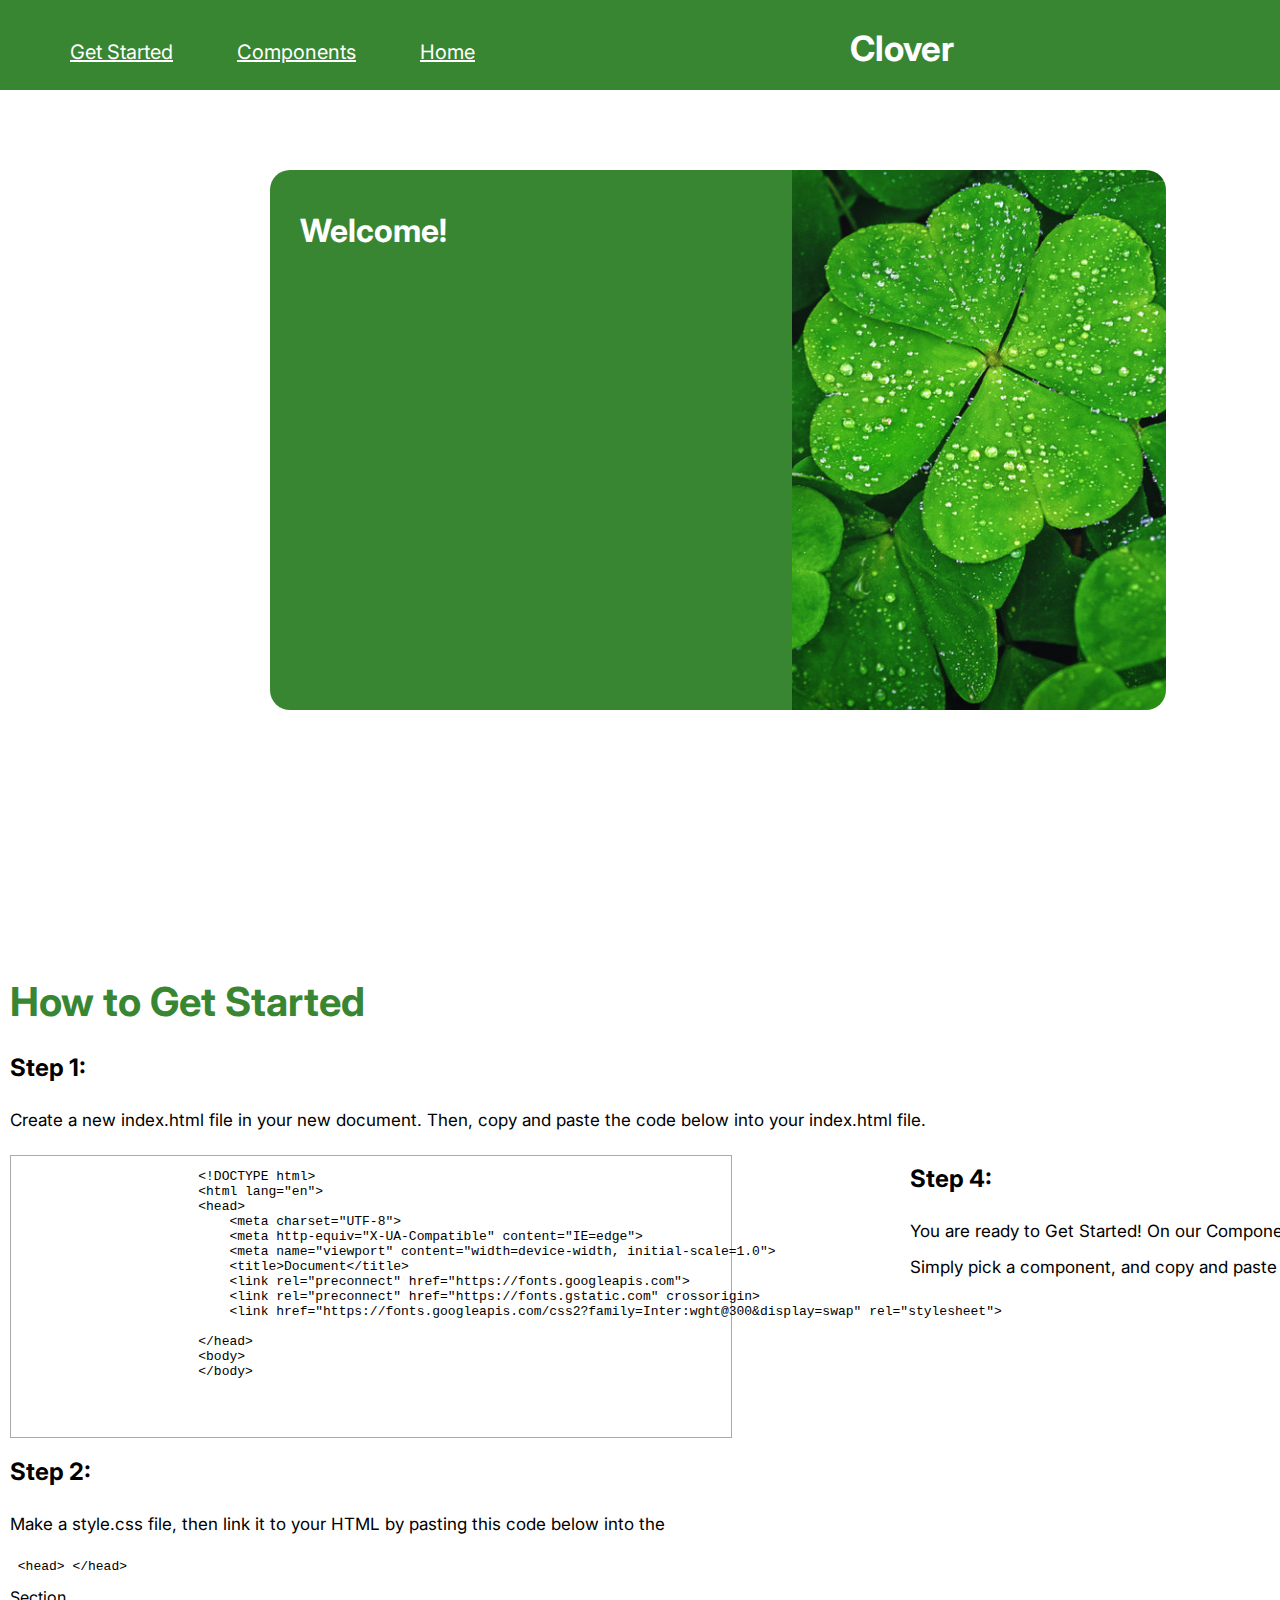
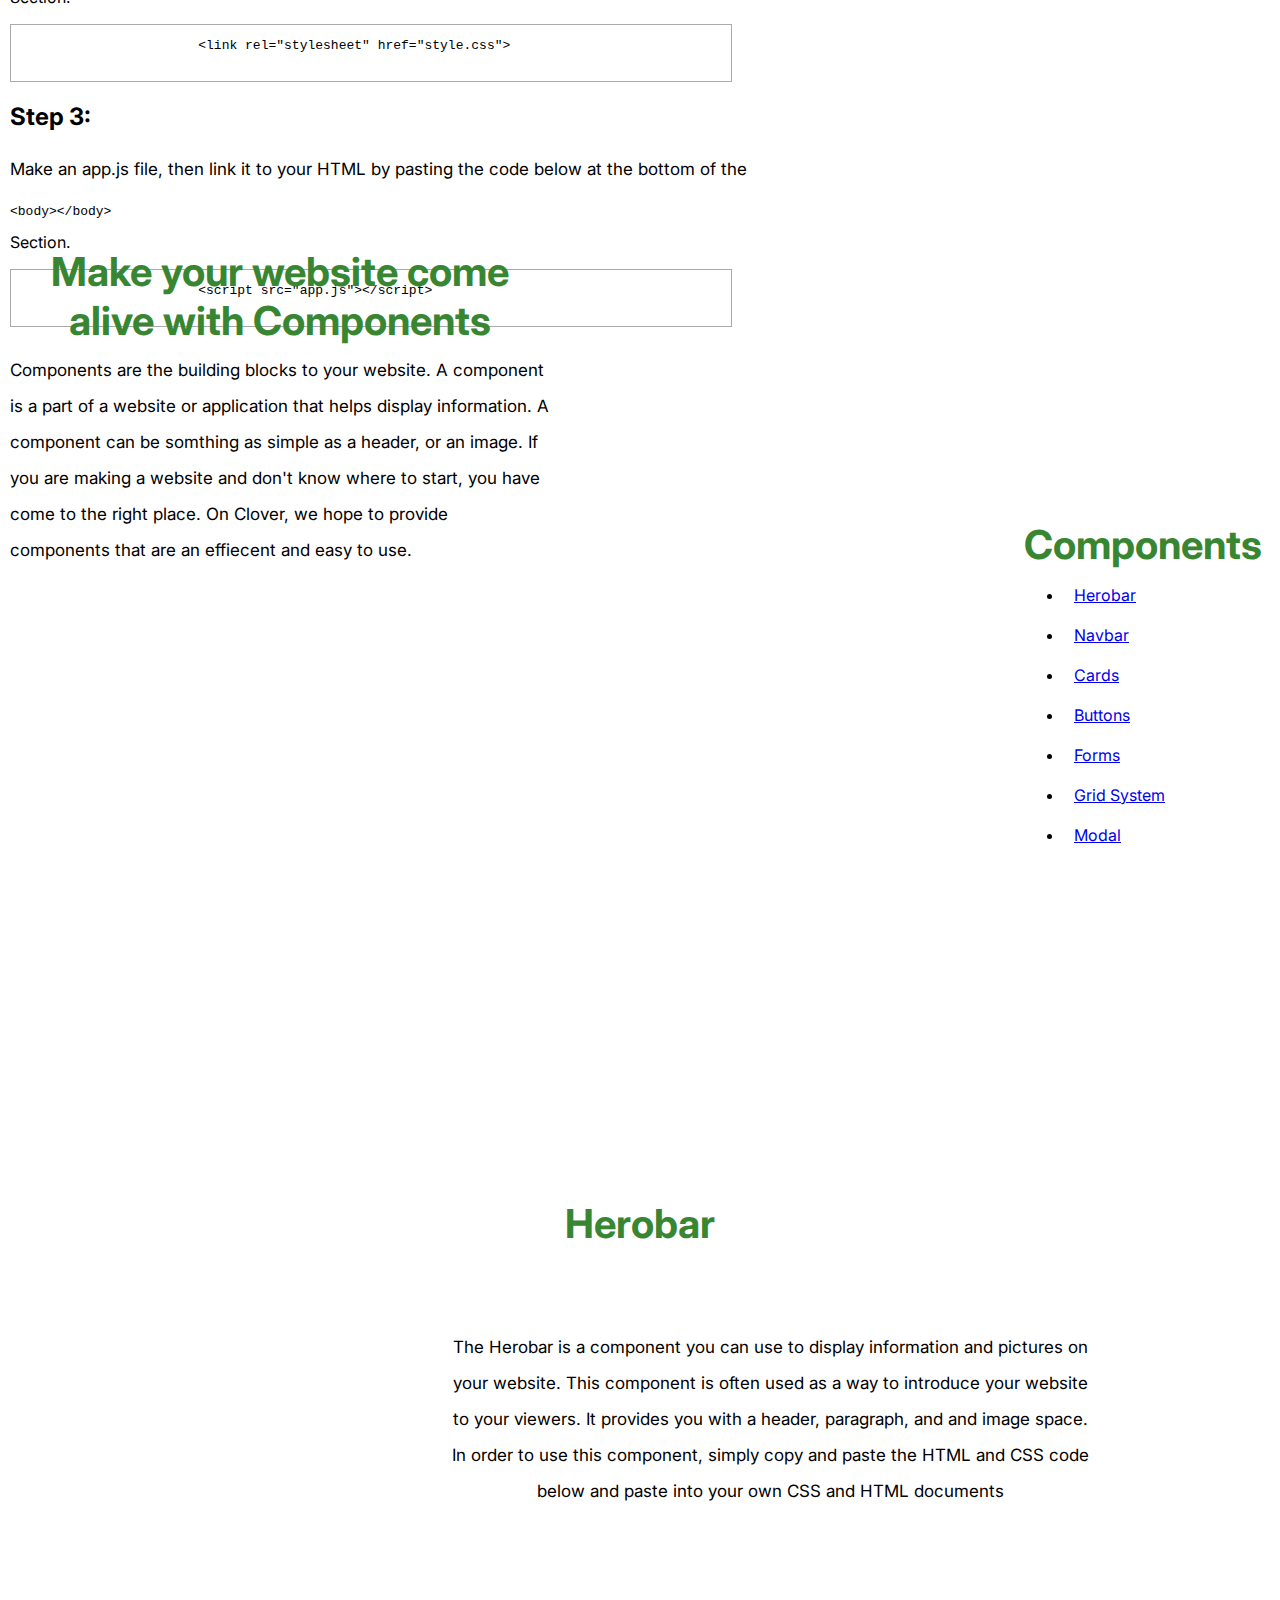
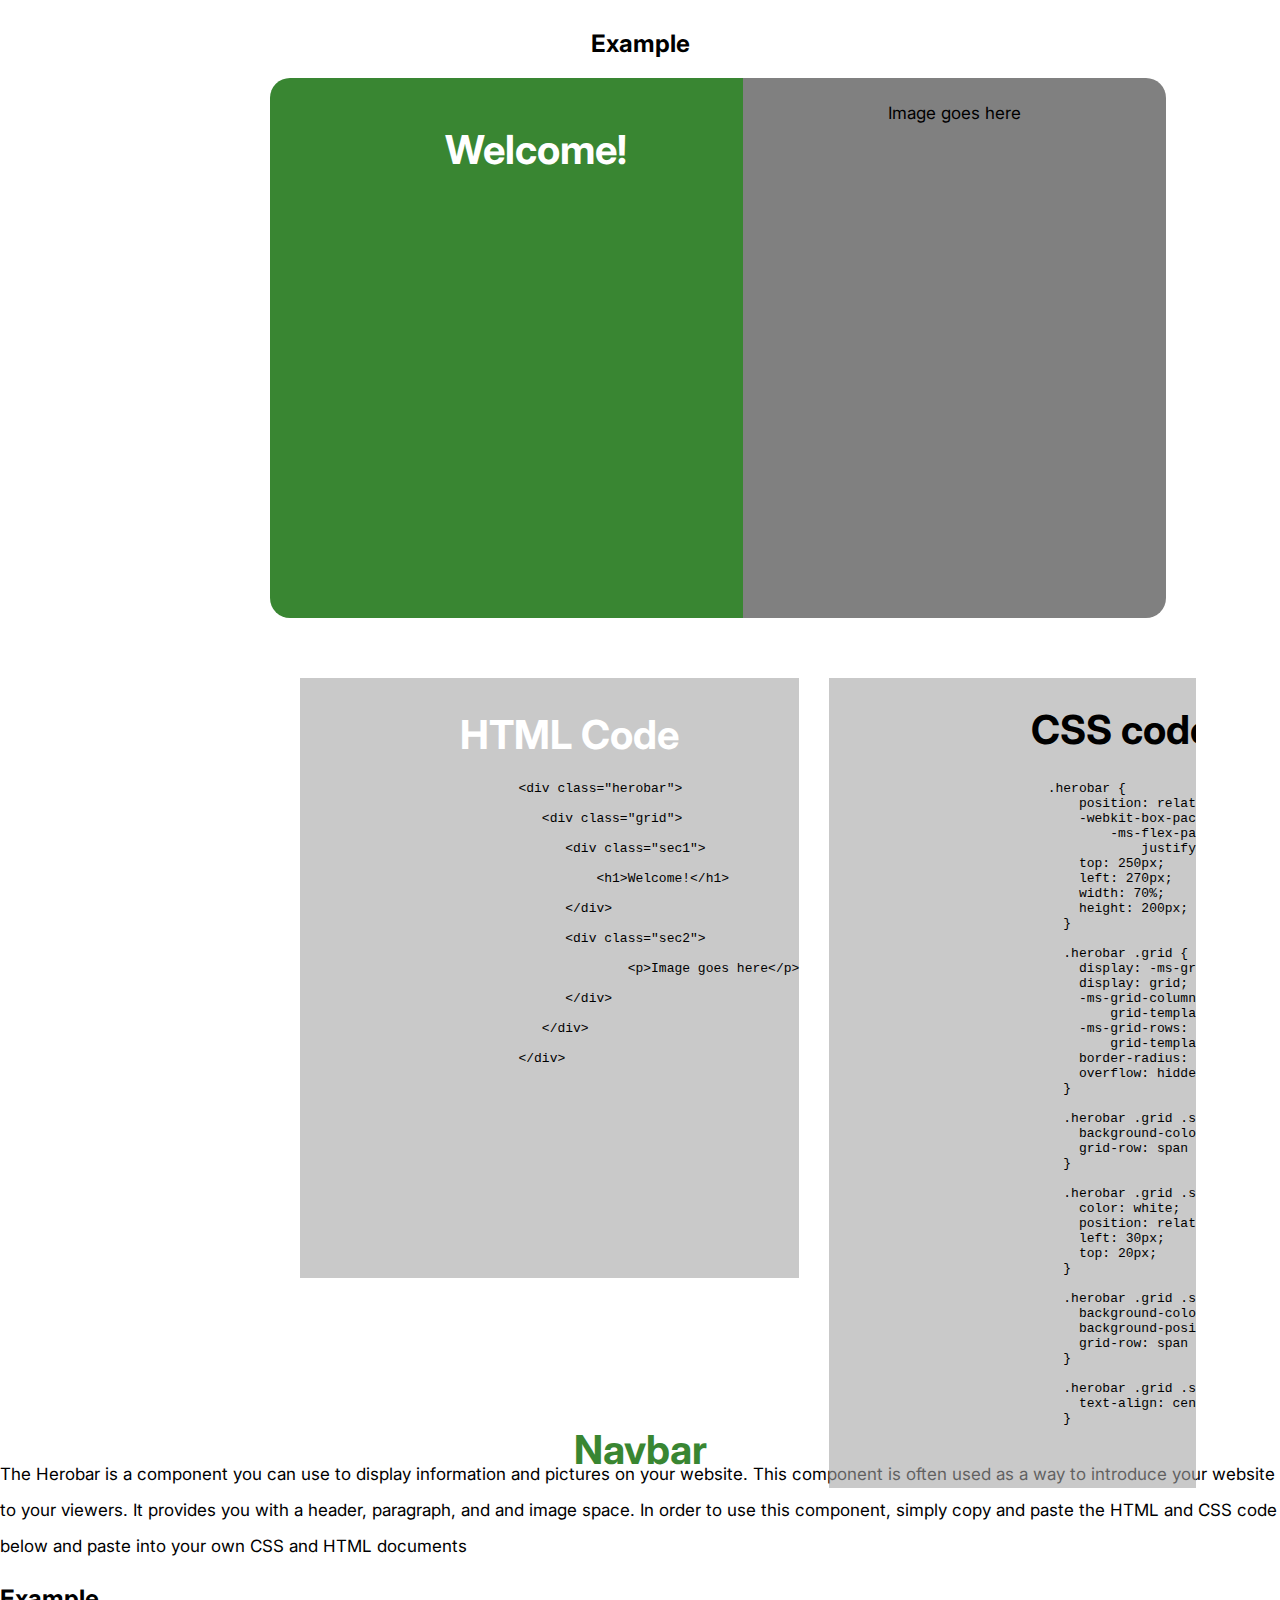
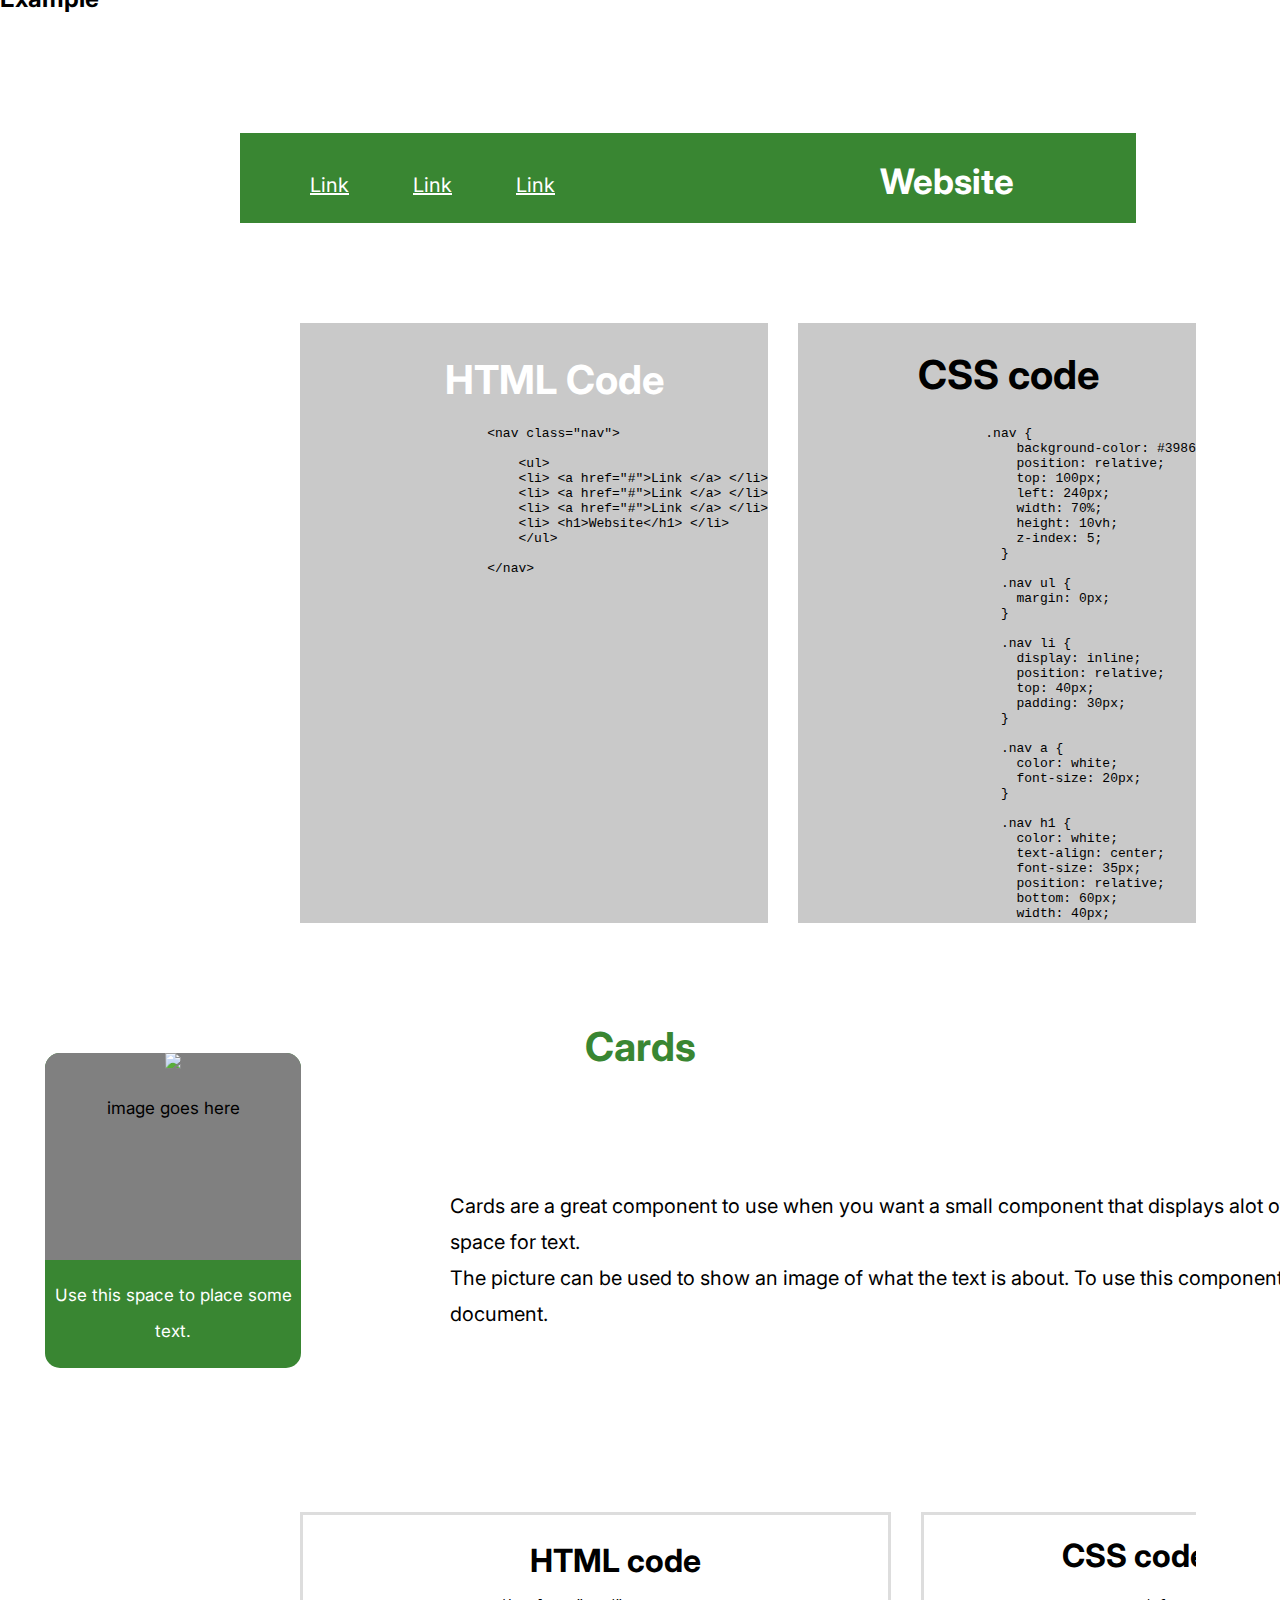
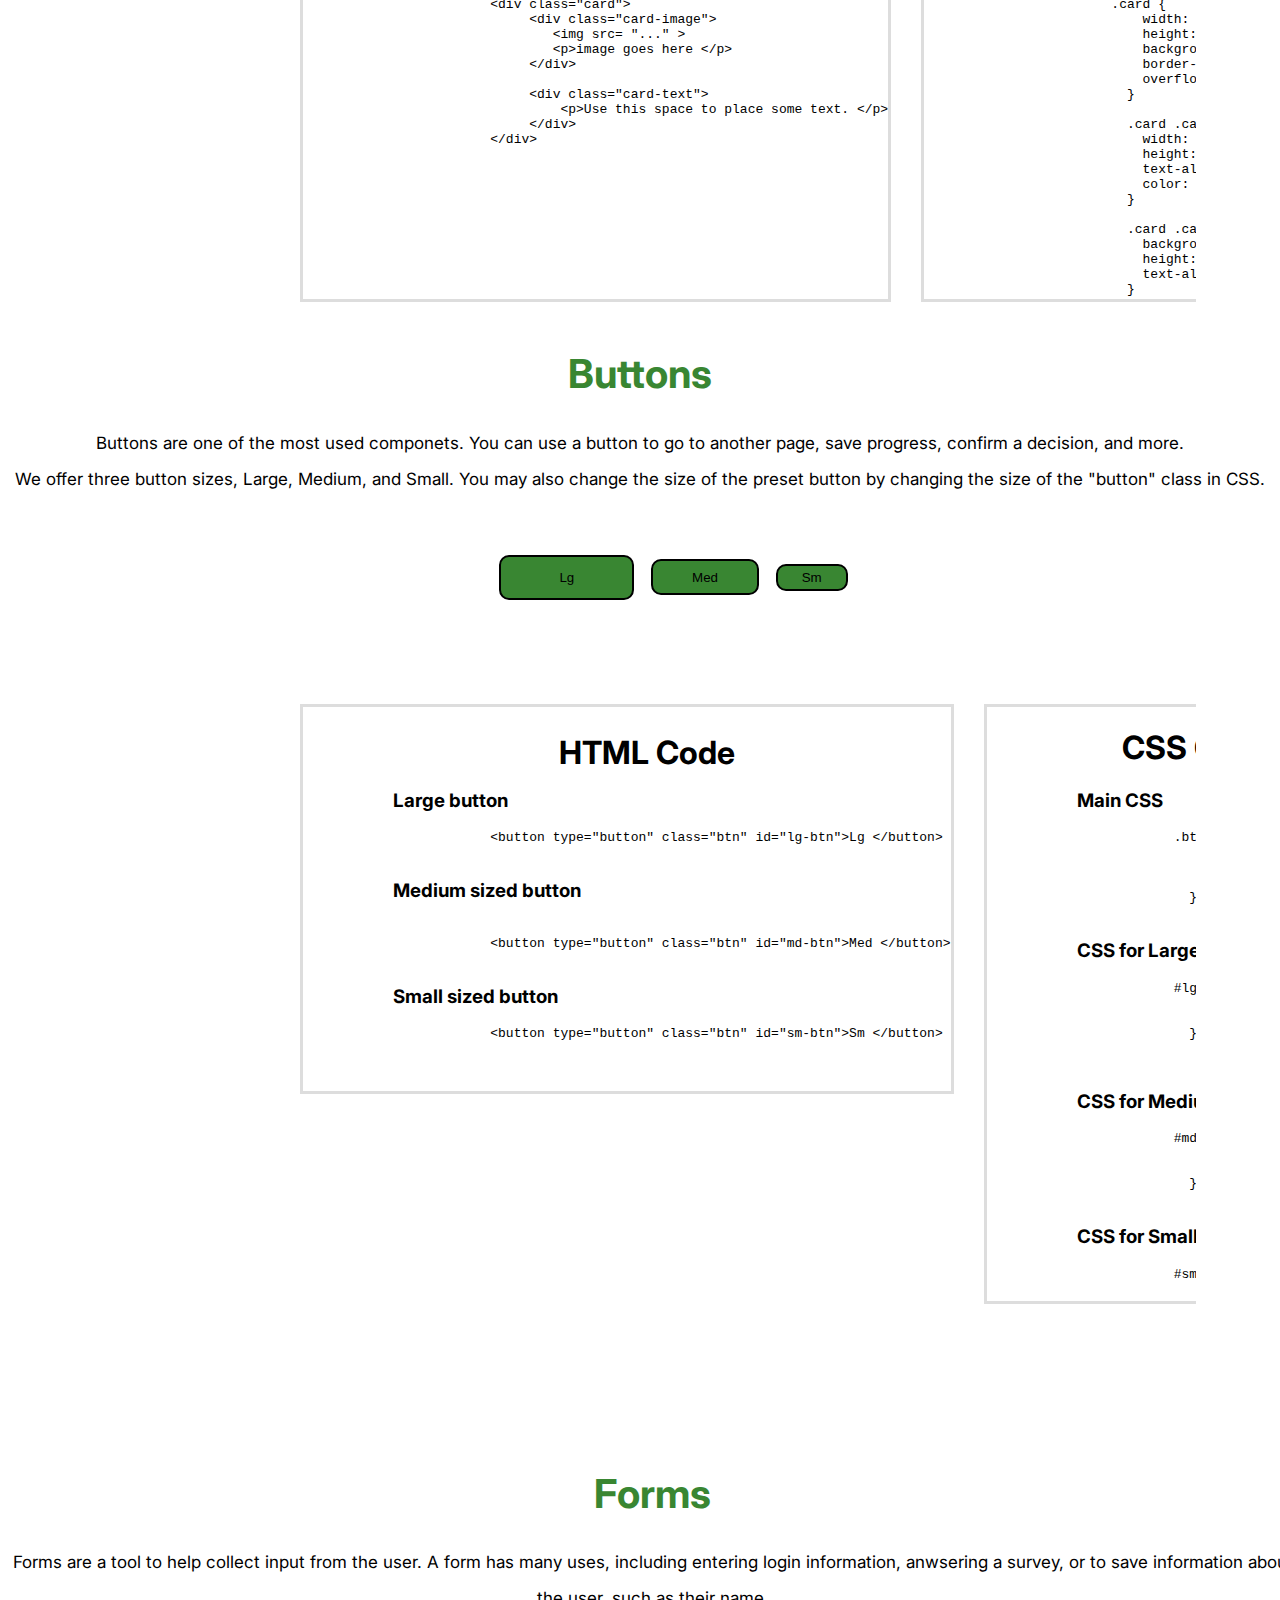
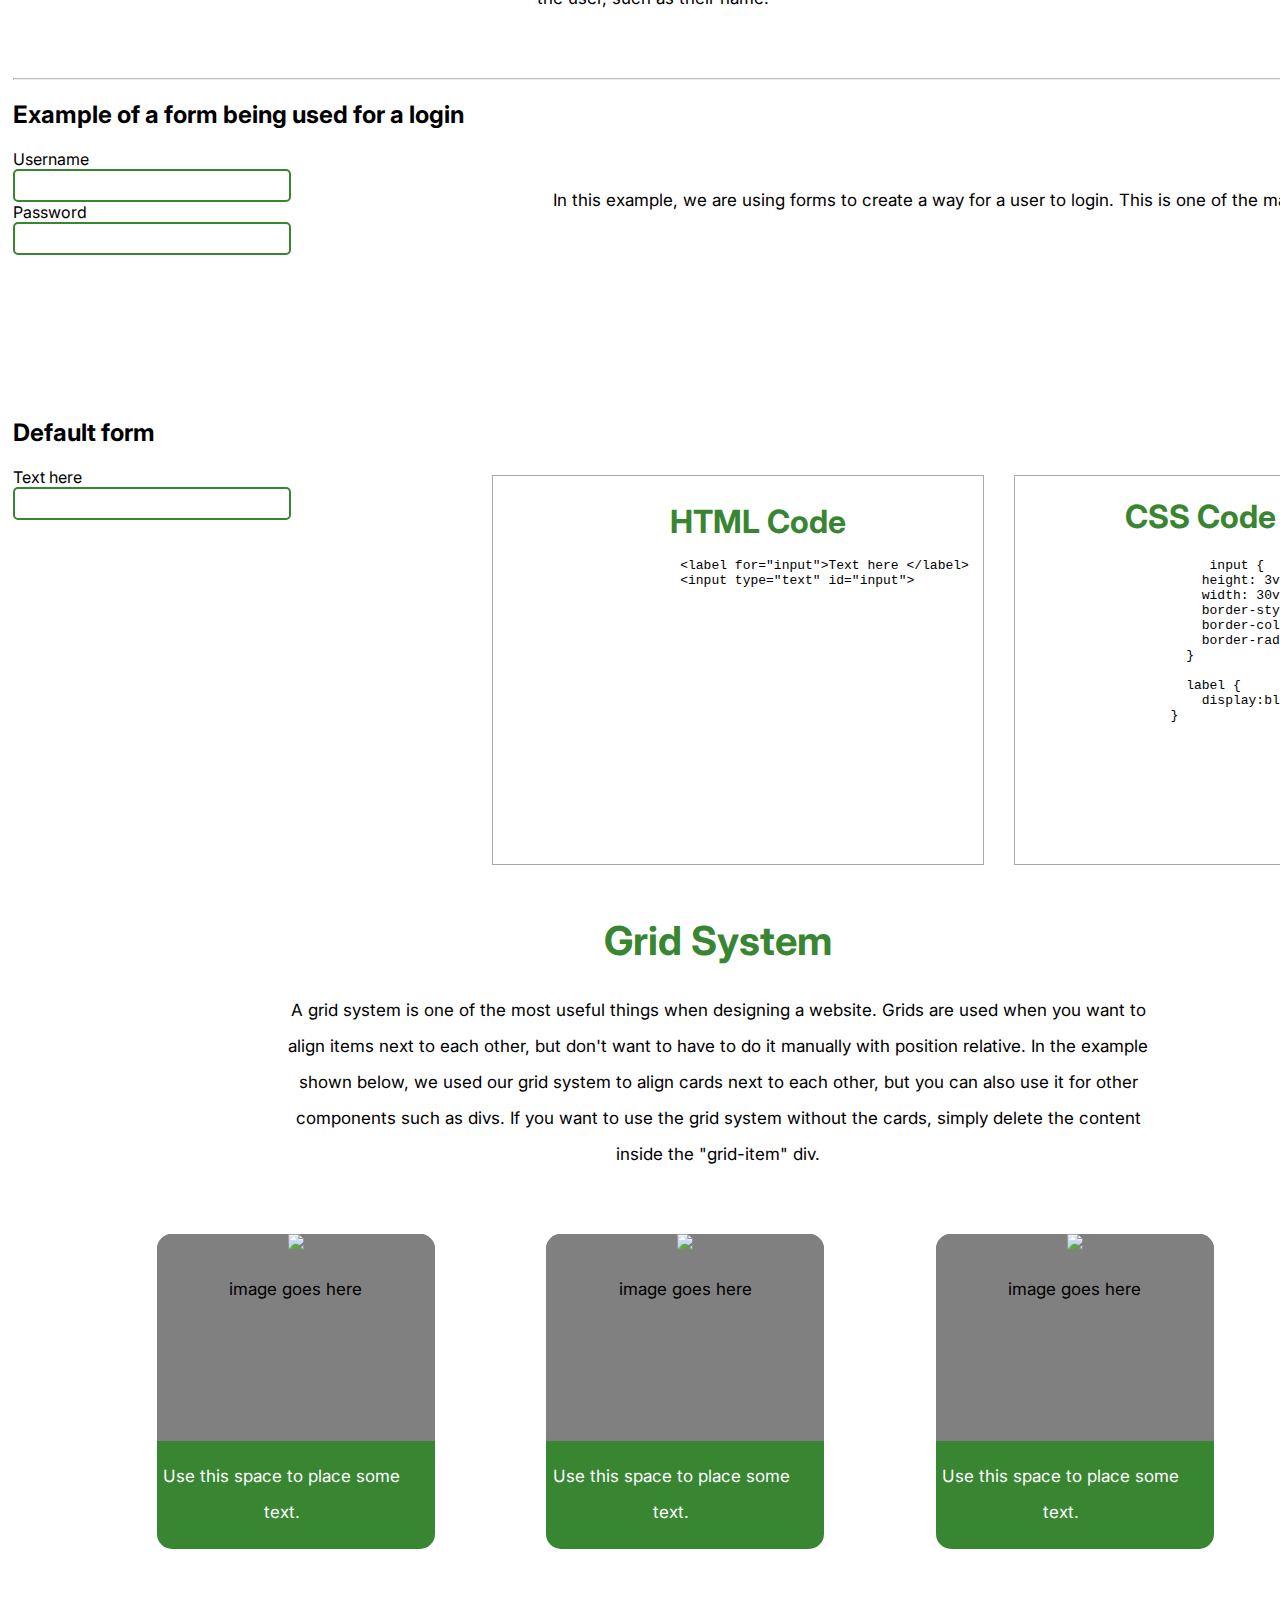
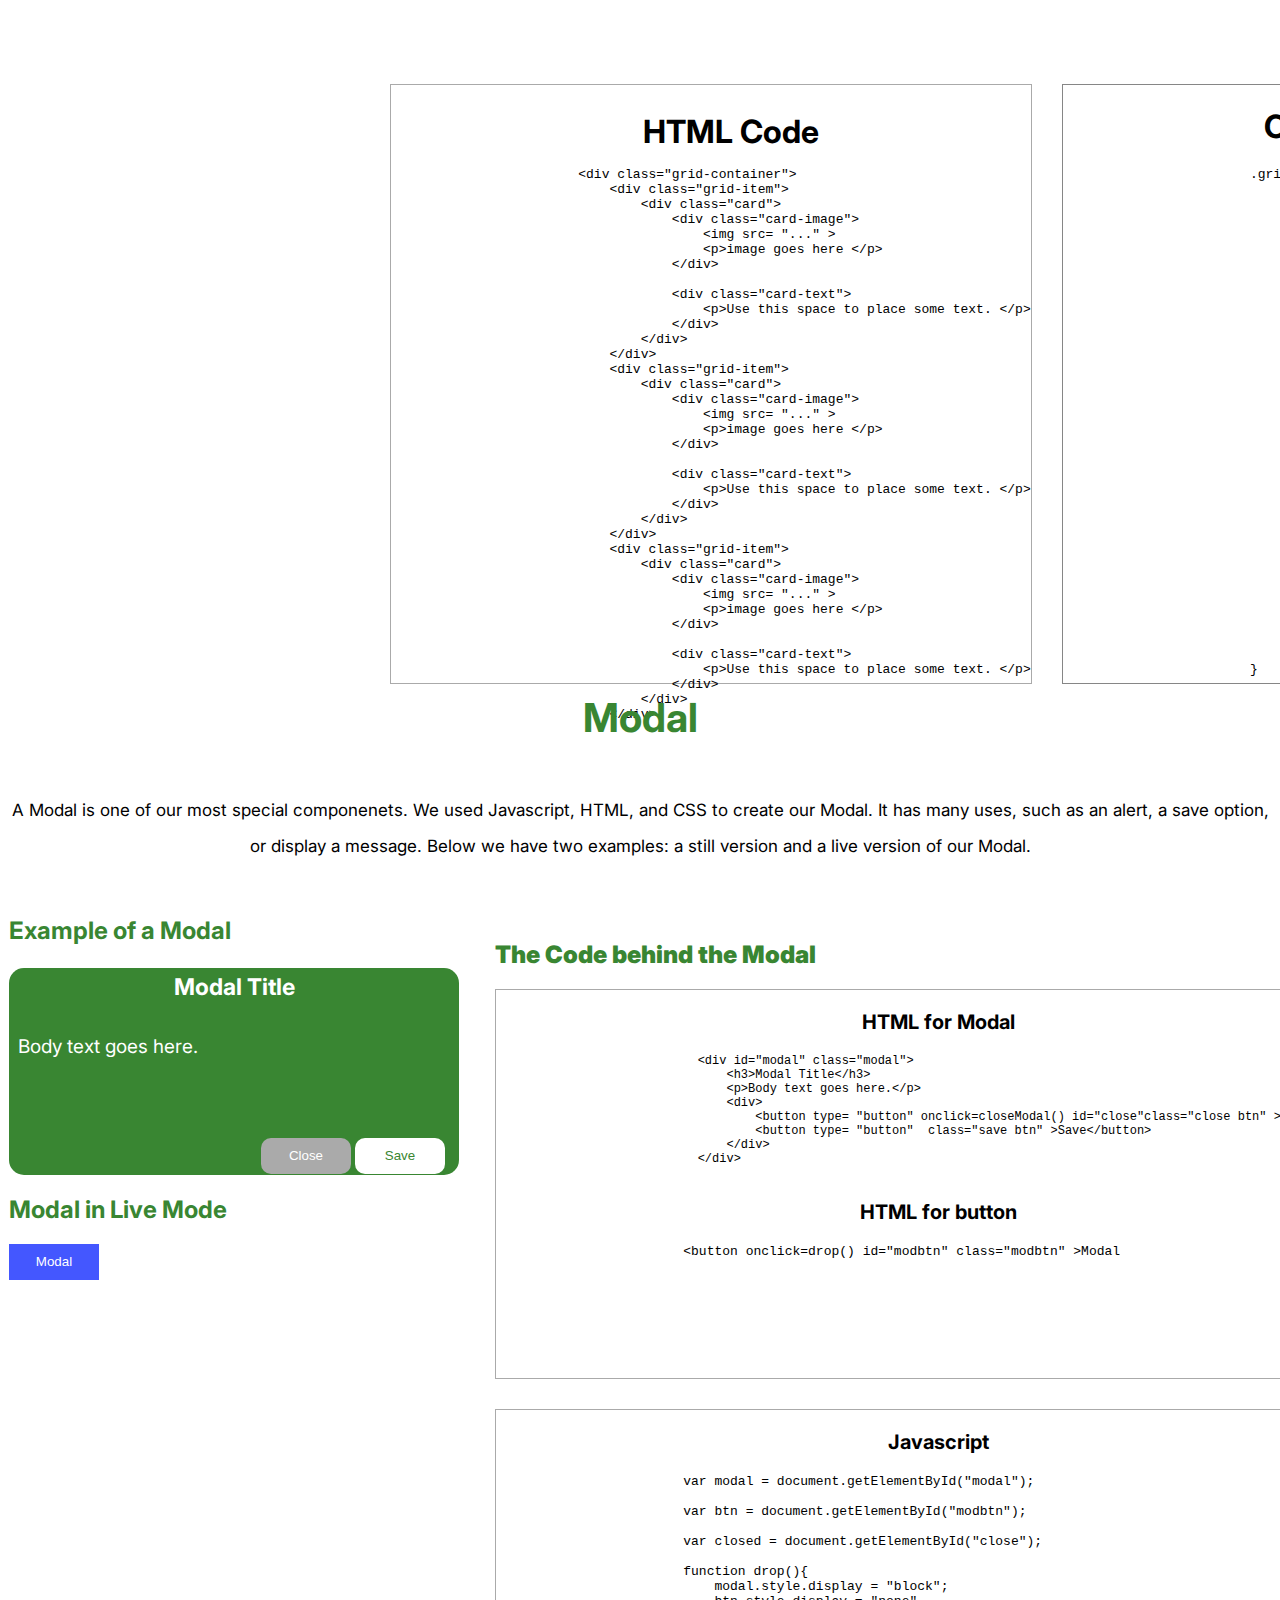
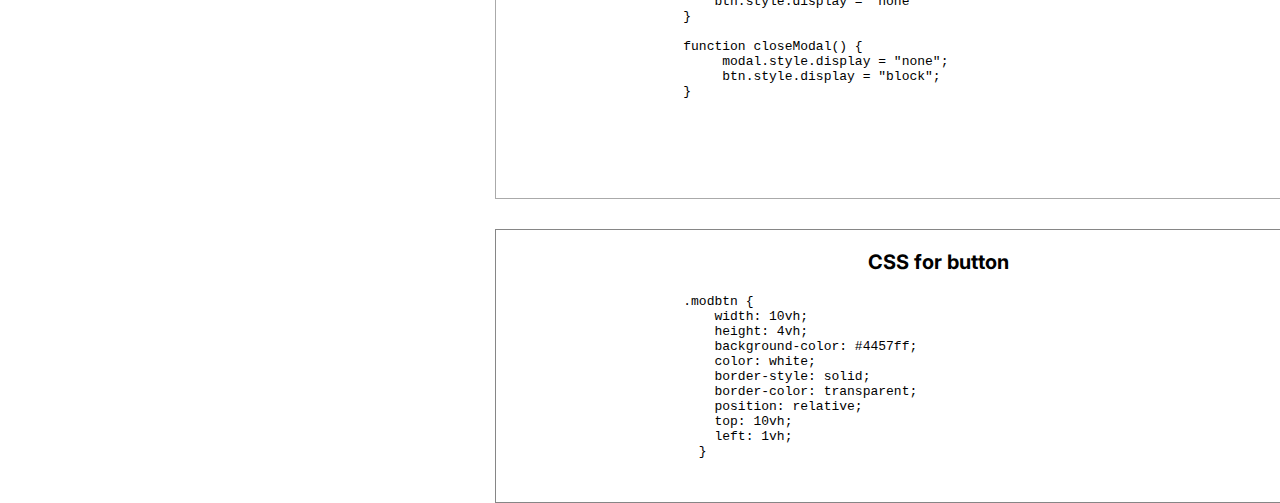
==== index.html @ f0ce4fe0 "style changes" ====
<!DOCTYPE html>
<html lang="en">
<head>
    <meta charset="UTF-8">
    <meta http-equiv="X-UA-Compatible" content="IE=edge">
    <meta name="viewport" content="width=device-width, initial-scale=1.0">
    <title>Document</title>
    <link rel="stylesheet" href="style.css">
    <link rel="stylesheet" href="cards.css">
    <link rel="preconnect" href="https://fonts.googleapis.com">
    <link rel="preconnect" href="https://fonts.gstatic.com" crossorigin>
    <link href="https://fonts.googleapis.com/css2?family=Inter:wght@300&display=swap" rel="stylesheet">

</head>
<body>
    <nav class="navvy">
        
           
        <ul>
            <li><a href="#start">Get Started</a></li>
            <li><a href="#comp">Components</a></li>
            <li><a href="#home">Home</a></li>
            <li><h1>Clover</h1></li>
        </ul>
   
       
    </nav>

    <div id="home">
     <div class="main-herobar">
         <div class="grid"> 
                <div class="main-sec1">
                    <h1>Welcome!</h1>
                </div>
                <div class="main-sec2">

                </div>
          </div>
        </div>
    </div>
  

    <div id="start" class="start">
        <div id="items">
         <h1>How to Get Started</h1>
            <div id="step1">
                <h2>Step 1:</h2>
                <p>Create a new index.html file in your new document. Then, copy and paste the code below into your index.html file.</p>
                <div class="startcode">
                    <pre>
                        &lt;!DOCTYPE html>
                        &lt;html lang="en">
                        &lt;head>
                            &lt;meta charset="UTF-8">
                            &lt;meta http-equiv="X-UA-Compatible" content="IE=edge">
                            &lt;meta name="viewport" content="width=device-width, initial-scale=1.0">
                            &lt;title>Document&lt;/title>
                            &lt;link rel="preconnect" href="https://fonts.googleapis.com">
                            &lt;link rel="preconnect" href="https://fonts.gstatic.com" crossorigin>
                            &lt;link href="https://fonts.googleapis.com/css2?family=Inter:wght@300&display=swap" rel="stylesheet">

                        &lt;/head>
                        &lt;body>
                        &lt;/body>


                    </pre>
                </div>
                
            </div>
            <div id="step2">
                <h2>Step 2:</h2>
                <p>Make a style.css file, then link it to your HTML by pasting this code below into the <pre> &lt;head> &lt;/head></pre> Section.</p>
                <div class="startcode">
                    <pre>
                        &lt;link rel="stylesheet" href="style.css">
                    </pre>
                </div>
            </div>
            <div id="step3">
                <h2>Step 3:</h2>
                <p>Make an app.js file, then link it to your HTML by pasting the code below at the bottom of the <pre>&lt;body>&lt;/body></pre> Section.</p>
                <div class="startcode">
                    <pre>
                        &lt;script src="app.js">&lt;/script>
                    </pre>
                   
                </div>
                
            </div>
            <div id="step4">
                <h2>Step 4:</h2>
                <p>You are ready to Get Started! On our Components page, we have a list of all the components we offer. <br>Simply pick a component, and copy and paste the code into your docuements.</p>
            </div>
        </div>
       

    </div>

    <div id="comp" class="comp">
        <div id="webinfo">
            <h1 class="header">Make your website come alive with Components</h1>

            <p>Components are the building blocks to your website. A component is a part of a website or application that helps display information. A component can be somthing as simple as a header, or an image. If you are making a website and don't know where to start, you have come to the right place. On Clover, we hope to provide components that are an effiecent and easy to use.  </p>

        </div>
        
        <div id="links">
            <h1>Components</h1>
            <ul>
                <li><a href = "#heropage">Herobar</a></li>
                <li><a href = "#navpage">Navbar</a></li>
                <li><a href = "#cardpage">Cards</a></li>
                <li><a href = "#button-page">Buttons</a></li>
                <li><a href = "#formpage">Forms</a></li>
                <li><a href = "#gridpage">Grid System</a></li>
                <li><a href = "#modalpage">Modal</a></li>

            </ul>
        </div>
    </div> 

    <div class="heropage" id="heropage">
        <h1 class="header">Herobar</h1>
        <div id="paragraph1">
            <p>The Herobar is a component you can use to display information and pictures on your 
                website. This component is often used as a way to introduce your website to your viewers. It provides you with a header, paragraph, and and image space. In order to use this component, simply copy and paste the HTML and CSS code below and paste into your own CSS and HTML documents
            </p>
        </div>

        
        

     

    
        <h2 id="ex">Example</h2>

            <div class="herobar">
                <div class="grid"> 
                       <div class="sec1">
                           <h1>Welcome!</h1>
                       </div>
                       <div class="sec2">
                            <p>Image goes here</p>
                       </div>
                 </div>
               </div>
        
            <div class="code">
                <div class="grid2"> 
                    <div class="html">
                        <h1>HTML Code</h1>
                        <pre>
                            &lt;div class="herobar">
                              
                               &lt;div class="grid">
                              
                                  &lt;div class="sec1">
                                  
                                      &lt;h1>Welcome!&lt;/h1>
                                  
                                  &lt;/div>
                              
                                  &lt;div class="sec2">
                                      
                                          &lt;p>Image goes here&lt;/p>
                                          
                                  &lt;/div>
                                      
                               &lt;/div>
                              
                            &lt;/div>
                              </pre>
                    </div>
                    <div class="css">
                        <h1>CSS code</h1>
                        <pre>
                            .herobar {
                                position: relative;
                                -webkit-box-pack: center;
                                    -ms-flex-pack: center;
                                        justify-content: center;
                                top: 250px;
                                left: 270px;
                                width: 70%;
                                height: 200px;
                              }
                              
                              .herobar .grid {
                                display: -ms-grid;
                                display: grid;
                                -ms-grid-columns: (auto)[2];
                                    grid-template-columns: repeat(2, auto);
                                -ms-grid-rows: (20vh)[3];
                                    grid-template-rows: repeat(3, 20vh);
                                border-radius: 20px;
                                overflow: hidden;
                              }
                              
                              .herobar .grid .sec1 {
                                background-color: #398632;
                                grid-row: span 3;
                              }
                              
                              .herobar .grid .sec1 h1 {
                                color: white;
                                position: relative;
                                left: 30px;
                                top: 20px;
                              }
                              
                              .herobar .grid .sec2 {
                                background-color: gray;
                                background-position: center;
                                grid-row: span 3;
                              }
                              
                              .herobar .grid .sec2 p {
                                text-align: center;
                              }
                        </pre>
                    </div>
              </div>
    
            </div>
            
              
        
    </div>

    <div class="navpage" id="navpage">

        <h1 class="header">Navbar</h1>

        
        <div id="paragraph1">
                <p>The Herobar is a component you can use to display information and pictures on your 
                    website. This component is often used as a way to introduce your website to your viewers. It provides you with a header, paragraph, and and image space. In order to use this component, simply copy and paste the HTML and CSS code below and paste into your own CSS and HTML documents
                </p>
        </div>

        <h2>Example</h2>

        <nav class="nav">
        
            <ul>
                <li><a href="#">Link</a></li>
                <li><a href="#">Link</a></li>
                <li><a href="#">Link</a></li>
                <li><h1>Website </h1></li>
            </ul>
       
        </nav>

        <div class= "code">
            <div class="grid3">
                <div class="html">
                    <h1>HTML Code</h1>
                    <pre>
                        &lt;nav class="nav">
        
                            &lt;ul>
                            &lt;li> &lt;a href="#">Link &lt;/a> &lt;/li>
                            &lt;li> &lt;a href="#">Link &lt;/a> &lt;/li>
                            &lt;li> &lt;a href="#">Link &lt;/a> &lt;/li>
                            &lt;li> &lt;h1>Website&lt;/h1> &lt;/li>
                            &lt;/ul>
                       
                        &lt;/nav>
                    </pre>
                </div>
                <div class="css">
                    <h1>CSS code</h1>
                    <pre>
                        .nav {
                            background-color: #398632;
                            position: relative;
                            top: 100px;
                            left: 240px;
                            width: 70%;
                            height: 10vh;
                            z-index: 5;
                          }
                          
                          .nav ul {
                            margin: 0px;
                          }
                          
                          .nav li {
                            display: inline;
                            position: relative;
                            top: 40px;
                            padding: 30px;
                          }
                          
                          .nav a {
                            color: white;
                            font-size: 20px;
                          }
                          
                          .nav h1 {
                            color: white;
                            text-align: center;
                            font-size: 35px;
                            position: relative;
                            bottom: 60px;
                            width: 40px;
                            left: 600px;
                          }
                    </pre>
                </div>
            </div>
        </div>

      


    </div> 

    <div class="cardpage" id="cardpage">
        <h1 class="header">Cards</h1>
        <div class="card">
            <div class="card-image">
                <img src= "..." >
                <p>image goes here</p>
            </div>
            
            <div class="card-text">
                <p>Use this space to place some text.</p>
            </div>
        </div>
        <p class="para">Cards are a great component to use when you want a small component that displays alot of information. A cards includes an image and a space for text. <br> The picture can be used to show an image of what the text is about. To use this component, copy and paste the code below into your document.</p>

        <div class="code">
            <div class="grid4">
                <div class="html">
                    <h1>HTML code</h1>
                    <pre>
                        &lt;div class="card">
                             &lt;div class="card-image">
                                &lt;img src= "..." >
                                &lt;p>image goes here &lt;/p>
                             &lt;/div>
                            
                             &lt;div class="card-text">
                                 &lt;p>Use this space to place some text. &lt;/p>
                             &lt;/div>
                        &lt;/div>
                        
                    </pre>
                </div>
                <div class="css">
                    <h1>CSS code</h1>
                    <pre>
                        .card {
                            width: 20%;
                            height: 35vh;
                            background-color: #398632;
                            border-radius: 15px;
                            overflow: hidden;
                          }
                          
                          .card .card-text {
                            width: 100%;
                            height: 10vh;
                            text-align: center;
                            color: white;
                          }
                          
                          .card .card-image {
                            background-color: gray;
                            height: 23vh;
                            text-align: center;
                          }
                    </pre>
                </div>

            </div>

        </div>

       
    </div>

    <div class="button-page" id="button-page">
        <h1 class= "header">
            Buttons
        </h1>
        <p class= "paragraph" id="para2">
            Buttons are one of the most used componets. You can use a button to go to another page, save progress, confirm a decision, and more. <br>We offer three button sizes, Large, Medium, and Small. You may also change the size of the preset button by changing the size of the "button" class in CSS.
        </p>
        <div class="buttons">
            <ul>
                <li><button type="button" class="btn" id="lg-btn">Lg</button></li> 
                <li><button type="button" class="btn" id="md-btn">Med</button></li> 
                <li><button type="button" class="btn" id="sm-btn">Sm</button></li>
            </ul>
       
        </div>

        <div class="code" id ="buttoncode">
            <div class="grid5">
                <div class="html">
                    <h1>HTML Code</h1>
                    <h3>Large button</h3>
                    <pre>
                        &lt;button type="button" class="btn" id="lg-btn">Lg &lt;/button>
                    </pre>
                    <h3>Medium sized button</h3>
                    <pre> 
                        &lt;button type="button" class="btn" id="md-btn">Med &lt;/button>
                    </pre>
                    <h3>Small sized button</h3>
                    <pre>
                        &lt;button type="button" class="btn" id="sm-btn">Sm &lt;/button>
                    </pre>
                </div>
                <div class="css">
                    <h1>CSS Code</h1>
                     <h3>Main CSS</h3>
                    <pre>
                        .btn {
                            background-color: #398632;
                            border-radius: 10px;
                            border-style: solid;
                          }
                    </pre>
                    <h3>CSS for Large size</h3>
                    <pre>
                        #lg-btn {
                            width: 15vh;
                            height: 5vh;
                          }
                          
                    </pre>
                    <h3>CSS for Medium size</h3>
                   
                    <pre>
                        #md-btn {
                            width: 12vh;
                            height: 4vh;
                          }
                    </pre>
                    <h3>CSS for Small size</h3>
                    <pre>
                        #sm-btn {
                            width: 8vh;
                            height: 3vh;
                          }
                    </pre>
                </div>
            </div>
        </div>

    </div>

    <div class="formpage" id="formpage">
        <h1 class="header">Forms</h1>
        <p class="paragraph" id="para2">Forms are a tool to help collect input from the user. A form has many uses, including entering login information, anwsering a survey, or to save information about the user, such as their name.</p>
        
        <div class="exforms">
            <hr class="border">
            <h2>Example of a form being used for a login</h2>
            <label for="letter">Username</label>
            <input type="text" id="letter">
            <label for="letter">Password</label>
            <input type="text" id="letter">
        </div>
        <div id="exinfo">
            <p>In this example, we are using forms to create a way for a user to login. This is one of the many ways a form can be utilized.</p>
        </div>
        <div class="forms">
            <h2>Default form</h2>
            <label for="input">Text here</label>
            <input type="text" id="input">
        </div>
        <div class="code" id="formcode"> 
            <div class="grid6">
                <div class= "html">
                    <h1>HTML Code</h1>
                    <pre>
                        &lt;label for="input">Text here &lt;/label>
                        &lt;input type="text" id="input">
                    </pre>
                </div>
                <div class="css">
                    <h1>CSS Code</h1>
                    <pre>
                         input {
                        height: 3vh;
                        width: 30vh;
                        border-style: solid;
                        border-color: #398632;
                        border-radius: 5px;
                      }

                      label {
                        display:block;
                    }
                    </pre>
                   
                </div>
            </div>
        </div>
    </div>

    <div class="gridpage" id="gridpage">
        <div id="gridinfo">
             <h1 class="header">Grid System</h1>
             <p class="paragraph">A grid system is one of the most useful things when designing a website. Grids are used when you want to align items next to each other, but don't want to have to do it manually with position relative. In the example shown below, we used our grid system to align cards next to each other, but you can also use it for other components such as divs. If you want to use the grid system without the cards, simply delete the content inside the "grid-item" div.</p>
        </div>
       
        <div class="grid-container">
            <div class="grid-item">
                <div class="card">
                    <div class="card-image">
                       <img src= "..." >
                       <p>image goes here </p>
                    </div>
                   
                    <div class="card-text">
                        <p>Use this space to place some text. </p>
                    </div>
               </div>
            </div>
            <div class="grid-item">
                <div class="card">
                    <div class="card-image">
                       <img src= "..." >
                       <p>image goes here </p>
                    </div>
                   
                    <div class="card-text">
                        <p>Use this space to place some text. </p>
                    </div>
               </div>
            </div>
            <div class="grid-item">
                <div class="card">
                    <div class="card-image">
                       <img src= "..." >
                       <p>image goes here </p>
                    </div>
                   
                    <div class="card-text">
                        <p>Use this space to place some text. </p>
                    </div>
               </div>
            </div>
        </div>
        <div class="code" id="formcode">
            <div class="grid7">
                <div class="html">
                    <h1>HTML Code</h1>
                    <pre>
                        &lt;div class="grid-container">
                            &lt;div class="grid-item">
                                &lt;div class="card">
                                    &lt;div class="card-image">
                                        &lt;img src= "..." >
                                        &lt;p>image goes here &lt;/p>
                                    &lt;/div>
                                   
                                    &lt;div class="card-text">
                                        &lt;p>Use this space to place some text. &lt;/p>
                                    &lt;/div>
                                &lt;/div>
                            &lt;/div>
                            &lt;div class="grid-item">
                                &lt;div class="card">
                                    &lt;div class="card-image">
                                        &lt;img src= "..." >
                                        &lt;p>image goes here &lt;/p>
                                    &lt;/div>
                                   
                                    &lt;div class="card-text">
                                        &lt;p>Use this space to place some text. &lt;/p>
                                    &lt;/div>
                                &lt;/div>
                            &lt;/div>
                            &lt;div class="grid-item">
                                &lt;div class="card">
                                    &lt;div class="card-image">
                                        &lt;img src= "..." >
                                        &lt;p>image goes here &lt;/p>
                                    &lt;/div>
                                   
                                    &lt;div class="card-text">
                                        &lt;p>Use this space to place some text. &lt;/p>
                                    &lt;/div>
                                &lt;/div>
                            &lt;/div>
                            
                        
                    </pre>
                </div>
                <div class="css">
                    <h1>CSS Code</h1>
                    <pre>
                        .gridpage {
                            width: 100%;
                            height: 100vh;
                            background-color: rgb(4, 128, 0);
                            .grid-container {
                                display: grid;
                                grid-template-columns: auto auto auto;
                                gap: 0px;
                                justify-content: space-evenly;
                                .card {
                                    width: 100%;
                                    height: 35vh;
                                    background-color:$backgroundColor ;
                                    border-radius: 15px;
                                    overflow: hidden;
                                    position: relative;
                                    left:5vh;
                                
                                    .card-text {
                                        width:90%;
                                        height: 10vh;
                                        text-align: center;
                                        color: $color;
                                    }
                                
                                    .card-image {
                                        background-color: gray;
                                        height: 23vh;
                                        text-align: center;
                                    }
                                }
                        
                            }
                        }
                    </pre>
                </div>
            </div>
        </div>

    </div>
    

    <div class= "modalpage" id="modalpage">
        <h1 class="header">Modal</h1>
        <p class="paragraph" id="para3">A Modal is one of our most special componenets. We used Javascript, HTML, and CSS to create our Modal. It has many uses, such as an alert, a save option, or display a message. Below we have two examples: a still version and a live version of our Modal. </p>
        <h2>Example of a Modal</h2>
        <div class="exmodal">
            <div class="modal2">
                        <h3>Modal Title</h3>
                        <p>Body text goes here.</p>
                        <div id="modbtns">
                            <button type= "button"  class="close" >Close</button>
                            <button type= "button"  class="save" >Save</button>
                        </div>
                        
            </div>
         
        </div>
        <h2>Modal in Live Mode</h2>

        <!-- <div class="livemodal"> -->
            <div id="modal" class="modal">
                <h3>Modal Title</h3>
                <p>Body text goes here.</p>
                <div>
                    <button type= "button" onclick=closeModal() id="close"class="close btn" >Close</button>
                    <button type= "button"  class="save btn" >Save</button>
                </div>               
            </div>
            <button onclick=drop() id="modbtn" class="modbtn" >Modal</button>
        <!-- </div> -->
        
        <h2 id="codelabel"> <b>The Code behind the Modal</b></h2>
        <!-- Example Code-------- -->
         <div class="code gridcode"> 
            <div class="grid8">
                <div class="html">
                    <h3>HTML for Modal</h3>
                    <code>
                        <pre>
                            &lt;div id="modal" class="modal">
                                &lt;h3>Modal Title&lt;/h3>
                                &lt;p>Body text goes here.&lt;/p>
                                &lt;div>
                                    &lt;button type= "button" onclick=closeModal() id="close"class="close btn" >Close&lt;/button>
                                    &lt;button type= "button"  class="save btn" >Save&lt;/button>
                                &lt;/div>               
                            &lt;/div>
                        </pre>
                    </code>
                    
                    <h3>HTML for button</h3>
                    <pre>
                        &lt;button onclick=drop() id="modbtn" class="modbtn" >Modal</button>
                    </pre>
                </div>
                <div class="css">
                    <h3>CSS for Modal</h3>
                    <pre>
                        .modal {
                            display:none;
                            position: relative;
                            z-index: 1;
                            width: 50vh;
                            height: 23vh;
                            background-color: #398632;
                            border-radius: 15px;
                            color:white;
                            position: relative;
                            top:15vh;
                            left:1vh;
                        
                            h3 {
                                padding:5px;
                                text-align: center;
                                font-size: 23px;
                            }
                        
                            p {
                                position: relative;
                                font-size:19px;
                                left:2%;
                            }
                        
                            .close {
                               
                                background-color: rgb(170, 170, 170);
                                color:white;   
                            }
                        
                            .save {
                                background-color:white;
                                color:$backgroundColor; 
                            }
                        
                            .btn {
                                width: 10vh;
                                height: 4vh;
                                position: relative;
                                bottom:2vh;
                                top:6vh;
                                left:28vh;
                                border-style: solid;
                                border-color: transparent;
                                border-radius: 10px;
                            }
                        
                            .btn:hover {
                                filter: brightness(70%);
                                cursor: pointer;
                            }
                          
                        }
                                                 
                    </pre>
                    
                </div>
              
                <div class="java">
                    <h3>Javascript</h3>
                    <pre>
                        var modal = document.getElementById("modal");

                        var btn = document.getElementById("modbtn");

                        var closed = document.getElementById("close");

                        function drop(){
                            modal.style.display = "block";
                            btn.style.display = "none"
                        }

                        function closeModal() {
                             modal.style.display = "none";
                             btn.style.display = "block";
                        }
                    </pre>
                </div>
                <div class="css2">
                    <h3>CSS for button</h3>
                     <pre>
                        .modbtn {
                            width: 10vh;
                            height: 4vh;
                            background-color: #4457ff;
                            color: white;
                            border-style: solid;
                            border-color: transparent;
                            position: relative;
                            top: 10vh;
                            left: 1vh;
                          }
                          
                    </pre>
                </div>
            </div>
        </div> 



    </div>

   



<script src="app.js"></script>
</body>
</html>
---- style.css ----
body {
  margin: 0px;
  font-family: 'Inter', sans-serif;
}

.header {
  text-align: center;
  font-size: 40px;
  position: relative;
  top: 5vh;
  color: #398632;
}

p {
  font-size: 17px;
  line-height: 4vh;
}

.para {
  font-size: 20px;
  position: relative;
  left: 50vh;
  top: -20vh;
  margin: 0px;
}

#para2 {
  position: relative;
  top: 5vh;
  text-align: center;
}

.border {
  border-top: 0.5px solid rgba(173, 173, 173, 0.822);
}

.startcode {
  border-style: solid;
  border-width: .7px;
  border-color: #aaaaaa;
  width: 80vh;
}

.navvy {
  background-color: #398632;
  position: fixed;
  width: 100%;
  height: 10vh;
  z-index: 5;
}

.navvy ul {
  margin: 0px;
}

.navvy li {
  display: inline;
  position: relative;
  top: 40px;
  padding: 30px;
}

.navvy a {
  color: white;
  font-size: 20px;
}

.navvy h1 {
  color: white;
  text-align: center;
  font-size: 35px;
  position: relative;
  bottom: 60px;
  width: 40px;
  left: 90vh;
}

#home {
  width: 100%;
  height: 100vh;
}

.main-herobar {
  position: relative;
  -webkit-box-pack: center;
      -ms-flex-pack: center;
          justify-content: center;
  top: 170px;
  left: 270px;
  width: 70%;
  height: 200px;
}

.main-herobar .grid {
  display: -ms-grid;
  display: grid;
  -ms-grid-columns: (auto)[2];
      grid-template-columns: repeat(2, auto);
  -ms-grid-rows: (20vh)[3];
      grid-template-rows: repeat(3, 20vh);
  border-radius: 20px;
  overflow: hidden;
}

.main-herobar .grid .main-sec1 {
  background-color: #398632;
  grid-row: span 3;
}

.main-herobar .grid .main-sec1 h1 {
  color: white;
  position: relative;
  left: 30px;
  top: 20px;
}

.main-herobar .grid .main-sec2 {
  background-image: url(images/four-leaf-clovers-jpg.jpeg);
  background-position: center;
  grid-row: span 3;
}

.start {
  width: 100%;
  height: 100vh;
  background-color: white;
  margin: 0px;
}

.start #items {
  position: relative;
  top: 50px;
  margin: 10px;
}

.start #items #step4 {
  position: relative;
  left: 100vh;
  top: -87vh;
}

.start h1 {
  color: #398632;
  font-size: 40px;
}

.comp {
  width: 100%;
  height: 100vh;
  background-color: white;
  margin: 0px;
}

.comp h1 {
  margin: 0px;
  color: #398632;
  position: relative;
  top: 10px;
  width: 60vh;
  font-size: 40px;
}

.comp #webinfo {
  width: 60vh;
  padding: 10px;
}

.comp #webinfo p {
  font-size: 17px;
  line-height: 4vh;
}

.comp #links {
  position: relative;
  left: 80%;
  top: -85px;
  width: 30vh;
  margin: 0px;
}

.comp #links h1 {
  color: #398632;
}

.comp #links li {
  padding: 10px;
}

.cardpage {
  width: 100%;
  height: 100vh;
  background-color: white;
}

.card {
  width: 20%;
  height: 35vh;
  background-color: #398632;
  border-radius: 15px;
  overflow: hidden;
  position: relative;
  left: 5vh;
}

.card .card-text {
  width: 100%;
  height: 10vh;
  text-align: center;
  color: white;
}

.card .card-image {
  background-color: gray;
  height: 23vh;
  text-align: center;
}

.heropage {
  width: 100%;
  height: 200vh;
  background-color: white;
}

.heropage h1 {
  font-size: 40px;
  text-align: center;
}

.heropage #paragraph1 {
  width: 50%;
  text-align: center;
  font-size: 20px;
  position: relative;
  top: 100px;
  left: 450px;
}

.heropage #ex {
  text-align: center;
  position: relative;
  top: 200px;
}

.code {
  position: relative;
  width: 70%;
  left: 300px;
  background-color: transparent;
  border-width: 5px;
  margin: 0px;
}

.grid2 {
  display: -ms-grid;
  display: grid;
  grid-gap: 30px;
  -ms-grid-columns: (auto)[2];
      grid-template-columns: repeat(2, auto);
  -ms-grid-rows: (20vh)[4];
      grid-template-rows: repeat(4, 20vh);
  overflow: hidden;
  position: relative;
  top: 600px;
}

.grid2 .html {
  background-color: rgba(163, 163, 163, 0.589);
  grid-row: span 3;
}

.grid2 .html h1 {
  color: white;
  position: relative;
  left: 20px;
  top: 5px;
}

.grid2 .css {
  background-color: rgba(163, 163, 163, 0.589);
  background-position: center;
  grid-row: span 4;
}

.navpage {
  width: 100%;
  height: 130vh;
  background-color: white;
}

.navpage h1 {
  font-size: 40px;
  text-align: center;
}

.nav {
  background-color: #398632;
  position: relative;
  top: 100px;
  left: 240px;
  width: 70%;
  height: 10vh;
  z-index: 5;
}

.nav ul {
  margin: 0px;
}

.nav li {
  display: inline;
  position: relative;
  top: 40px;
  padding: 30px;
}

.nav a {
  color: white;
  font-size: 20px;
}

.nav h1 {
  color: white;
  text-align: center;
  font-size: 35px;
  position: relative;
  bottom: 60px;
  width: 40px;
  left: 600px;
}

.grid3 {
  display: -ms-grid;
  display: grid;
  grid-gap: 30px;
  -ms-grid-columns: (auto)[2];
      grid-template-columns: repeat(2, auto);
  -ms-grid-rows: (20vh)[3];
      grid-template-rows: repeat(3, 20vh);
  overflow: hidden;
  position: relative;
  top: 200px;
}

.grid3 .html {
  background-color: rgba(163, 163, 163, 0.589);
  grid-row: span 3;
}

.grid3 .html h1 {
  color: white;
  position: relative;
  left: 20px;
  top: 5px;
}

.grid3 .css {
  background-color: rgba(163, 163, 163, 0.589);
  background-position: center;
  grid-row: span 3;
}

.herobar {
  position: relative;
  -webkit-box-pack: center;
      -ms-flex-pack: center;
          justify-content: center;
  top: 200px;
  left: 270px;
  width: 70%;
  height: 200px;
}

.herobar .grid {
  display: -ms-grid;
  display: grid;
  -ms-grid-columns: (auto)[2];
      grid-template-columns: repeat(2, auto);
  -ms-grid-rows: (20vh)[3];
      grid-template-rows: repeat(3, 20vh);
  border-radius: 20px;
  overflow: hidden;
}

.herobar .grid .sec1 {
  background-color: #398632;
  grid-row: span 3;
}

.herobar .grid .sec1 h1 {
  color: white;
  position: relative;
  left: 30px;
  top: 20px;
}

.herobar .grid .sec2 {
  background-color: gray;
  background-position: center;
  grid-row: span 3;
}

.herobar .grid .sec2 p {
  text-align: center;
}

.grid4 {
  display: -ms-grid;
  display: grid;
  grid-gap: 30px;
  -ms-grid-columns: (auto)[2];
      grid-template-columns: repeat(2, auto);
  -ms-grid-rows: (20vh)[2];
      grid-template-rows: repeat(2, 20vh);
  overflow: hidden;
  position: relative;
}

.grid4 .html {
  grid-row: span 2;
  grid-column: span 1;
  border-style: solid;
  border-color: #dddddd;
}

.grid4 .html h1 {
  color: black;
  position: relative;
  left: 20px;
  top: 5px;
  text-align: center;
}

.grid4 .css {
  grid-row: span 2;
  grid-column: span 1;
  border-style: solid;
  border-color: #dddddd;
}

.grid4 .css h1 {
  text-align: center;
}

.button-page {
  width: 100%;
  height: 120vh;
  background-color: white;
}

.button-page #para2 {
  text-align: center;
}

.buttons {
  position: relative;
  top: 9vh;
  left: 35%;
  padding: 5px;
}

.buttons ul {
  display: inline;
}

.buttons li {
  padding: 0.5%;
  display: inline;
}

.btn {
  background-color: #398632;
  border-radius: 10px;
  border-style: solid;
  cursor: pointer;
}

.btn:hover {
  -webkit-filter: brightness(70%);
          filter: brightness(70%);
}

#lg-btn {
  width: 15vh;
  height: 5vh;
}

#md-btn {
  width: 12vh;
  height: 4vh;
}

#sm-btn {
  width: 8vh;
  height: 3vh;
}

#buttoncode {
  position: relative;
  top: 20vh;
}

.grid5 {
  display: -ms-grid;
  display: grid;
  grid-gap: 30px;
  -ms-grid-columns: (auto)[2];
      grid-template-columns: repeat(2, auto);
  -ms-grid-rows: (20vh)[3];
      grid-template-rows: repeat(3, 20vh);
  overflow: hidden;
  position: relative;
}

.grid5 .html {
  grid-row: span 2;
  grid-column: span 1;
  border-style: solid;
  border-color: #dddddd;
}

.grid5 .html h1 {
  color: black;
  position: relative;
  left: 20px;
  top: 5px;
  text-align: center;
}

.grid5 .css {
  grid-row: span 3;
  grid-column: span 1;
  border-style: solid;
  border-color: #dddddd;
}

.grid5 .css h1 {
  text-align: center;
}

.grid5 h3 {
  position: relative;
  left: 10vh;
}

.formpage {
  width: 100%;
  height: 100vh;
  background-color: white;
  padding: 1%;
}

.formpage #exinfo {
  position: relative;
  left: 60vh;
}

.formpage .exforms {
  position: relative;
  top: 10vh;
}

.formpage .forms {
  position: relative;
  -webkit-box-pack: center;
      -ms-flex-pack: center;
          justify-content: center;
  -webkit-box-align: center;
      -ms-flex-align: center;
          align-items: center;
  top: 20vh;
}

.formpage label {
  display: block;
}

input {
  height: 3vh;
  width: 30vh;
  border-style: solid;
  border-color: #398632;
  border-radius: 5px;
}

.grid6 {
  display: -ms-grid;
  display: grid;
  grid-gap: 30px;
  -ms-grid-columns: (auto)[2];
      grid-template-columns: repeat(2, auto);
  -ms-grid-rows: (20vh)[2];
      grid-template-rows: repeat(2, 20vh);
  overflow: hidden;
  position: relative;
  left: 20%;
}

.grid6 .html {
  grid-row: span 2;
  grid-column: span 1;
  border-style: solid;
  border-width: .7px;
  border-color: #aaaaaa;
}

.grid6 .html h1 {
  color: #398632;
  position: relative;
  left: 20px;
  top: 5px;
  text-align: center;
}

.grid6 .css {
  grid-row: span 2;
  grid-column: span 1;
  border-style: solid;
  border-width: .7px;
  border-color: #aaaaaa;
}

.grid6 .css h1 {
  text-align: center;
  color: #398632;
}

#formcode {
  position: relative;
  top: 15vh;
}

.gridpage {
  width: 100%;
  height: 165vh;
  background-color: white;
}

.gridpage #gridinfo {
  width: 70%;
  -webkit-box-pack: center;
      -ms-flex-pack: center;
          justify-content: center;
  -webkit-box-align: center;
      -ms-flex-align: center;
          align-items: center;
  position: relative;
  left: 30vh;
}

.gridpage #gridinfo p {
  text-align: center;
  position: relative;
  top: 20vh;
}

.gridpage #gridinfo h1 {
  position: relative;
  top: 20vh;
}

.gridpage .grid-container {
  display: -ms-grid;
  display: grid;
  -ms-grid-columns: auto auto auto;
      grid-template-columns: auto auto auto;
  gap: 0px;
  -webkit-box-pack: space-evenly;
      -ms-flex-pack: space-evenly;
          justify-content: space-evenly;
  position: relative;
  top: 25vh;
}

.gridpage .grid-container .card {
  width: 100%;
  height: 35vh;
  background-color: #398632;
  border-radius: 15px;
  overflow: hidden;
  position: relative;
  left: 5vh;
}

.gridpage .grid-container .card .card-text {
  width: 90%;
  height: 10vh;
  text-align: center;
  color: white;
}

.gridpage .grid-container .card .card-image {
  background-color: gray;
  height: 23vh;
  text-align: center;
}

.grid7 {
  display: -ms-grid;
  display: grid;
  width: 70%;
  grid-gap: 30px;
  -ms-grid-columns: (auto)[2];
      grid-template-columns: repeat(2, auto);
  -ms-grid-rows: (20vh)[3];
      grid-template-rows: repeat(3, 20vh);
  position: relative;
  top: 25vh;
  left: 10vh;
}

.grid7 .html {
  grid-row: span 3;
  grid-column: span 1;
  border-style: solid;
  border-width: .7px;
  border-color: #aaaaaa;
}

.grid7 .html h1 {
  color: black;
  position: relative;
  left: 20px;
  top: 5px;
  text-align: center;
}

.grid7 .css {
  grid-row: span 3;
  grid-column: span 1;
  border-style: solid;
  border-color: #868686;
  border-width: .7px;
  position: relative;
}

.grid7 .css h1 {
  text-align: center;
}

.modalpage {
  width: 100%;
  height: 100vh;
  background-color: white;
}

.modalpage h2 {
  position: relative;
  top: 10vh;
  left: 1vh;
  color: #398632;
}

.exmodal {
  position: relative;
  left: 76vh;
  top: 20vh;
}

.modal2 {
  width: 50vh;
  height: 23vh;
  background-color: #398632;
  border-radius: 15px;
  color: white;
  position: relative;
  right: 75vh;
  bottom: 10vh;
}

.modal2 h3 {
  padding: 5px;
  text-align: center;
  font-size: 23px;
}

.modal2 p {
  position: relative;
  font-size: 19px;
  left: 2%;
}

.modal2 .close {
  width: 10vh;
  height: 4vh;
  background-color: #aaaaaa;
  color: white;
  border-style: solid;
  border-color: transparent;
  border-radius: 10px;
  position: relative;
  bottom: 1vh;
}

.modal2 .save {
  width: 10vh;
  height: 4vh;
  background-color: white;
  color: #398632;
  border-style: solid;
  border-color: transparent;
  border-radius: 10px;
  position: relative;
  bottom: 1vh;
}

.modal {
  display: none;
  position: relative;
  z-index: 1;
  width: 50vh;
  height: 23vh;
  background-color: #398632;
  border-radius: 15px;
  color: white;
  position: relative;
  top: 15vh;
  left: 1vh;
}

.modal h3 {
  padding: 5px;
  text-align: center;
  font-size: 23px;
}

.modal p {
  position: relative;
  font-size: 19px;
  left: 2%;
}

.modal .close {
  background-color: #aaaaaa;
  color: white;
}

.modal .save {
  background-color: white;
  color: #398632;
}

.modal .btn {
  width: 10vh;
  height: 4vh;
  position: relative;
  bottom: 2vh;
  top: 6vh;
  left: 28vh;
  border-style: solid;
  border-color: transparent;
  border-radius: 10px;
}

.modal .btn:hover {
  -webkit-filter: brightness(70%);
          filter: brightness(70%);
  cursor: pointer;
}

#modbtns {
  position: relative;
  bottom: 1vh;
  top: 7vh;
  left: 28vh;
}

.modbtn {
  width: 10vh;
  height: 4vh;
  background-color: #4457ff;
  color: white;
  border-style: solid;
  border-color: transparent;
  position: relative;
  top: 10vh;
  left: 1vh;
}

.modbtn:hover {
  -webkit-filter: brightness(70%);
          filter: brightness(70%);
  cursor: pointer;
}

#para3 {
  position: relative;
  padding: 5px;
  top: 7vh;
  text-align: center;
}

#codelabel {
  position: relative;
  left: 55vh;
  top: -30vh;
}

.gridcode {
  position: relative;
  left: 55vh;
  bottom: 30vh;
}

.grid8 {
  display: -ms-grid;
  display: grid;
  width: 100%;
  grid-gap: 30px;
  -ms-grid-columns: (auto)[4];
      grid-template-columns: repeat(4, auto);
  -ms-grid-rows: (20vh)[4];
      grid-template-rows: repeat(4, 20vh);
}

.grid8 h3 {
  text-align: center;
  font-size: 20px;
}

.grid8 code {
  font-size: 12px;
}

.grid8 .html {
  grid-row: span 2;
  grid-column: span 2;
  border-style: solid;
  border-width: .7px;
  border-color: #aaaaaa;
}

.grid8 .css {
  grid-row: span 4;
  grid-column: span 2;
  border-style: solid;
  border-color: #868686;
  border-width: .7px;
  position: relative;
}

.grid8 .css2 {
  grid-row: span 2;
  grid-column: span 2;
  border-style: solid;
  border-color: #868686;
  border-width: .7px;
}

.grid8 .java {
  grid-row: span 2;
  grid-column: span 2;
  border-style: solid;
  border-width: .7px;
  border-color: #aaaaaa;
}
/*# sourceMappingURL=style.css.map */
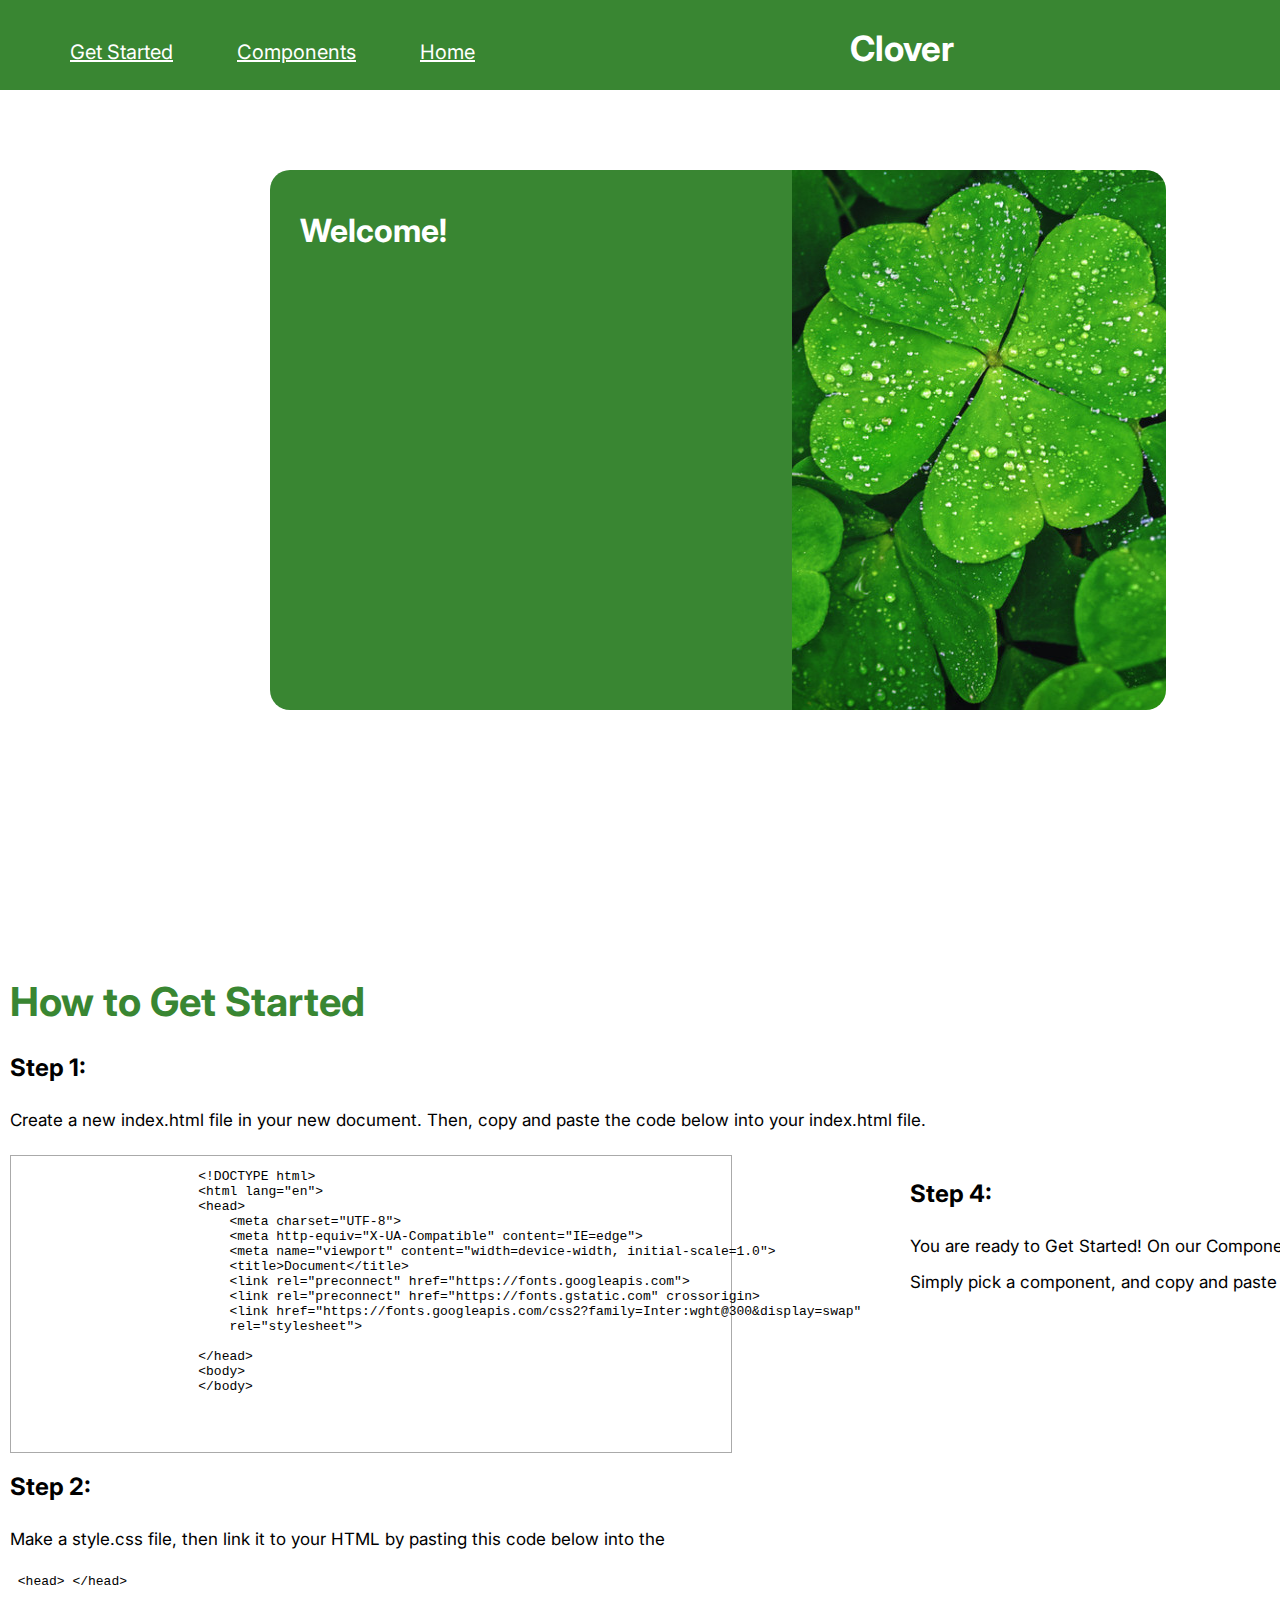
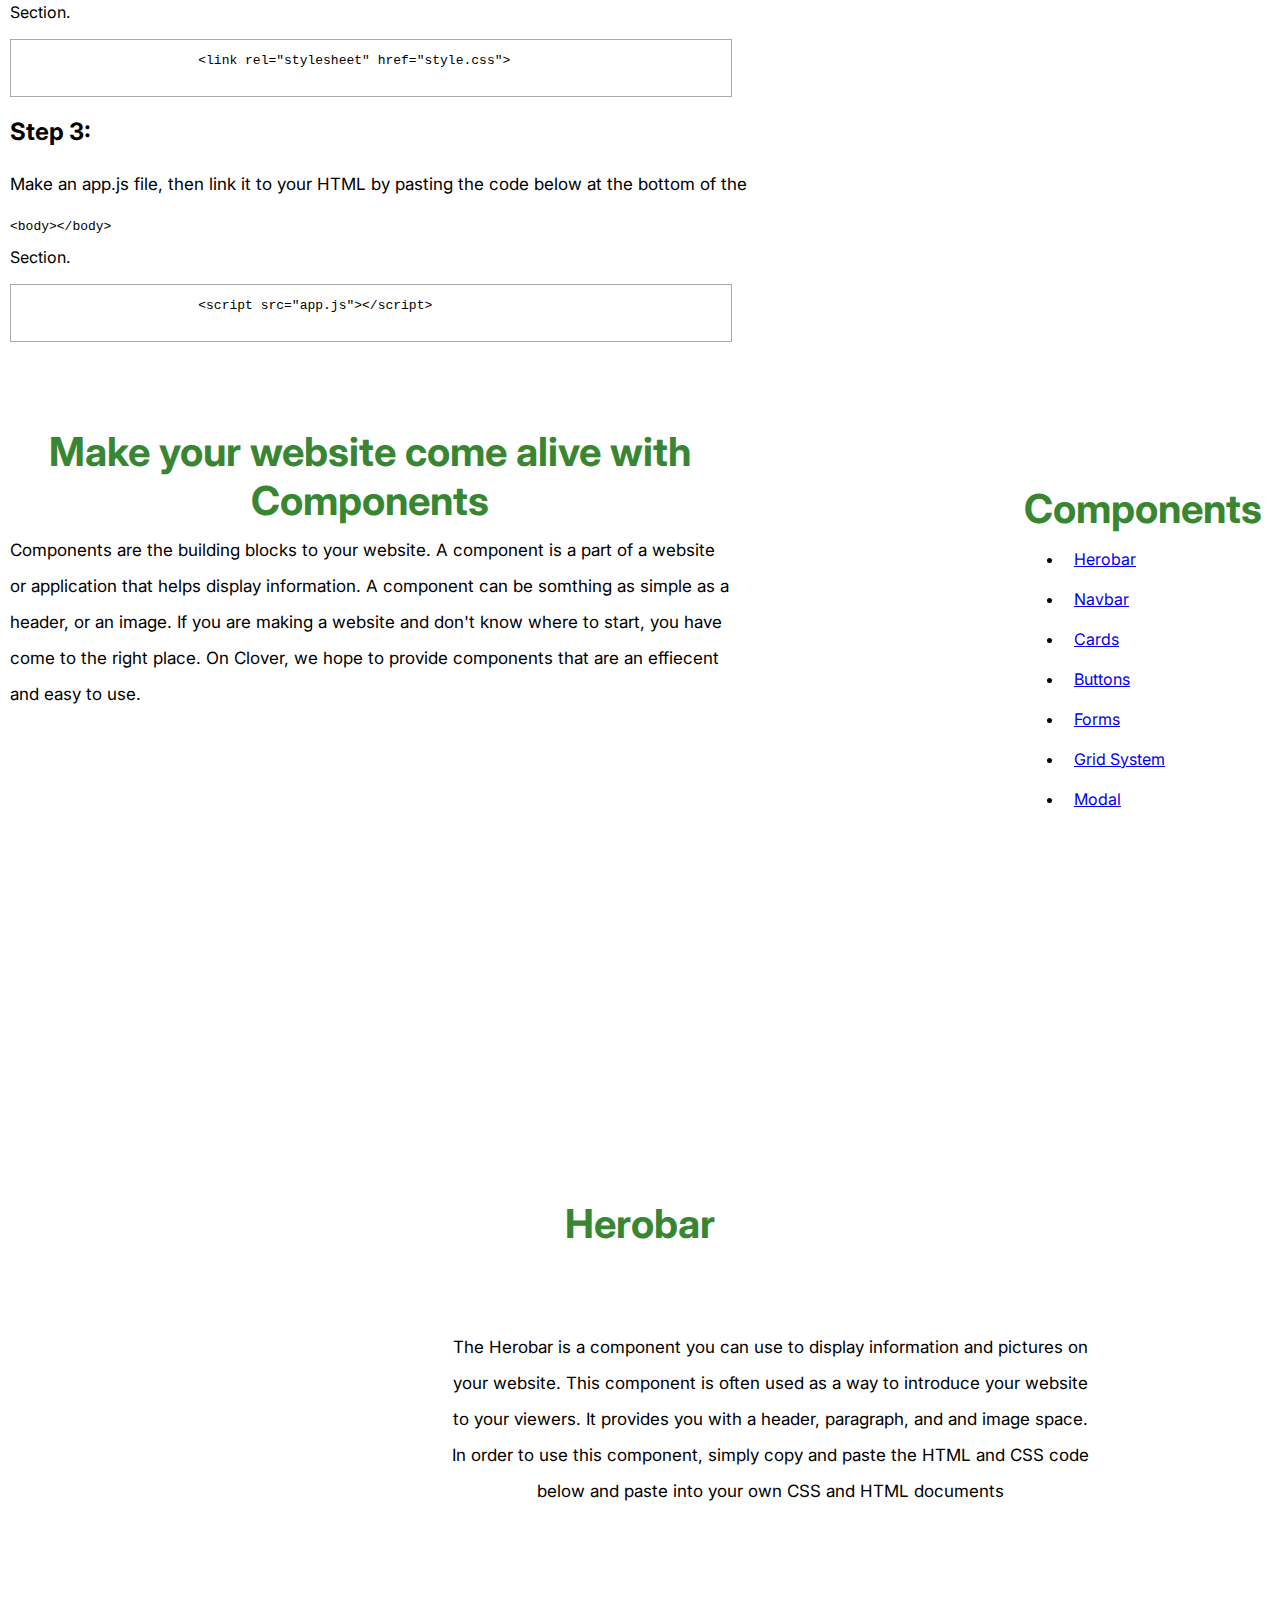
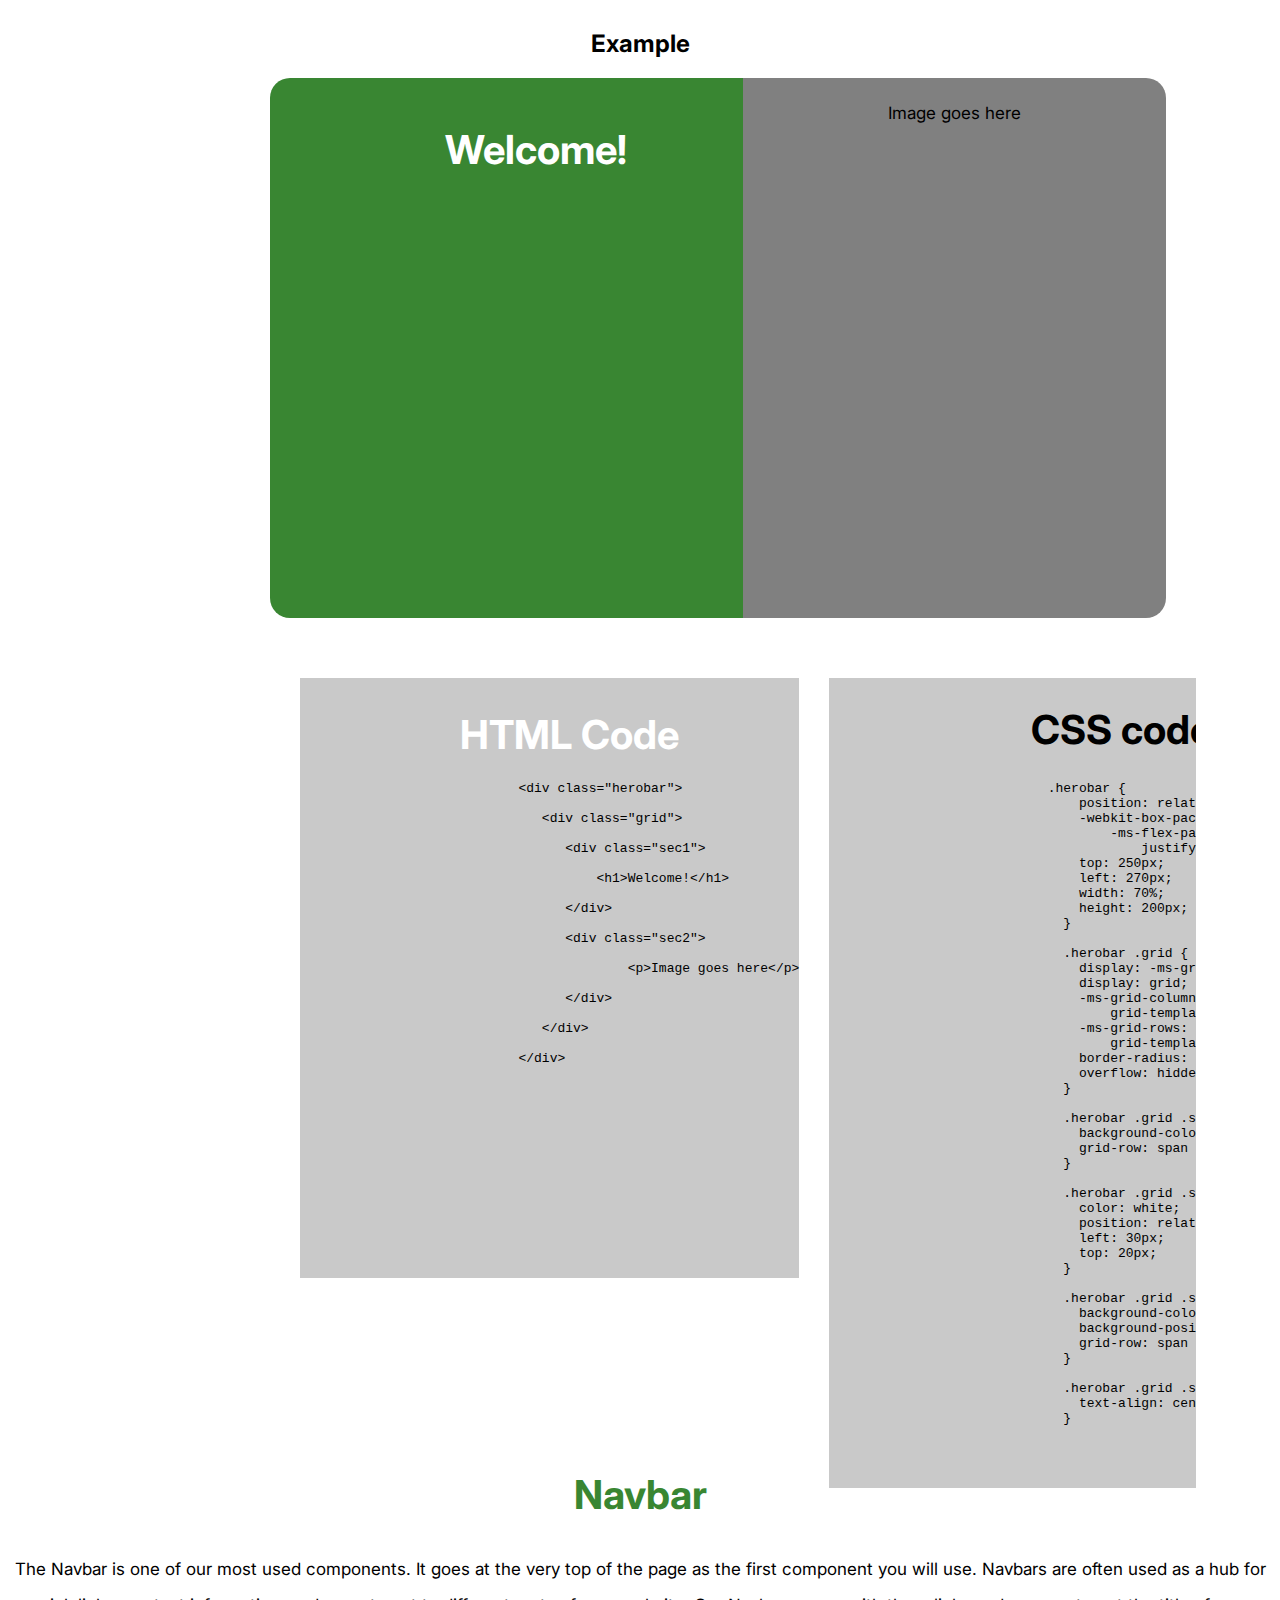
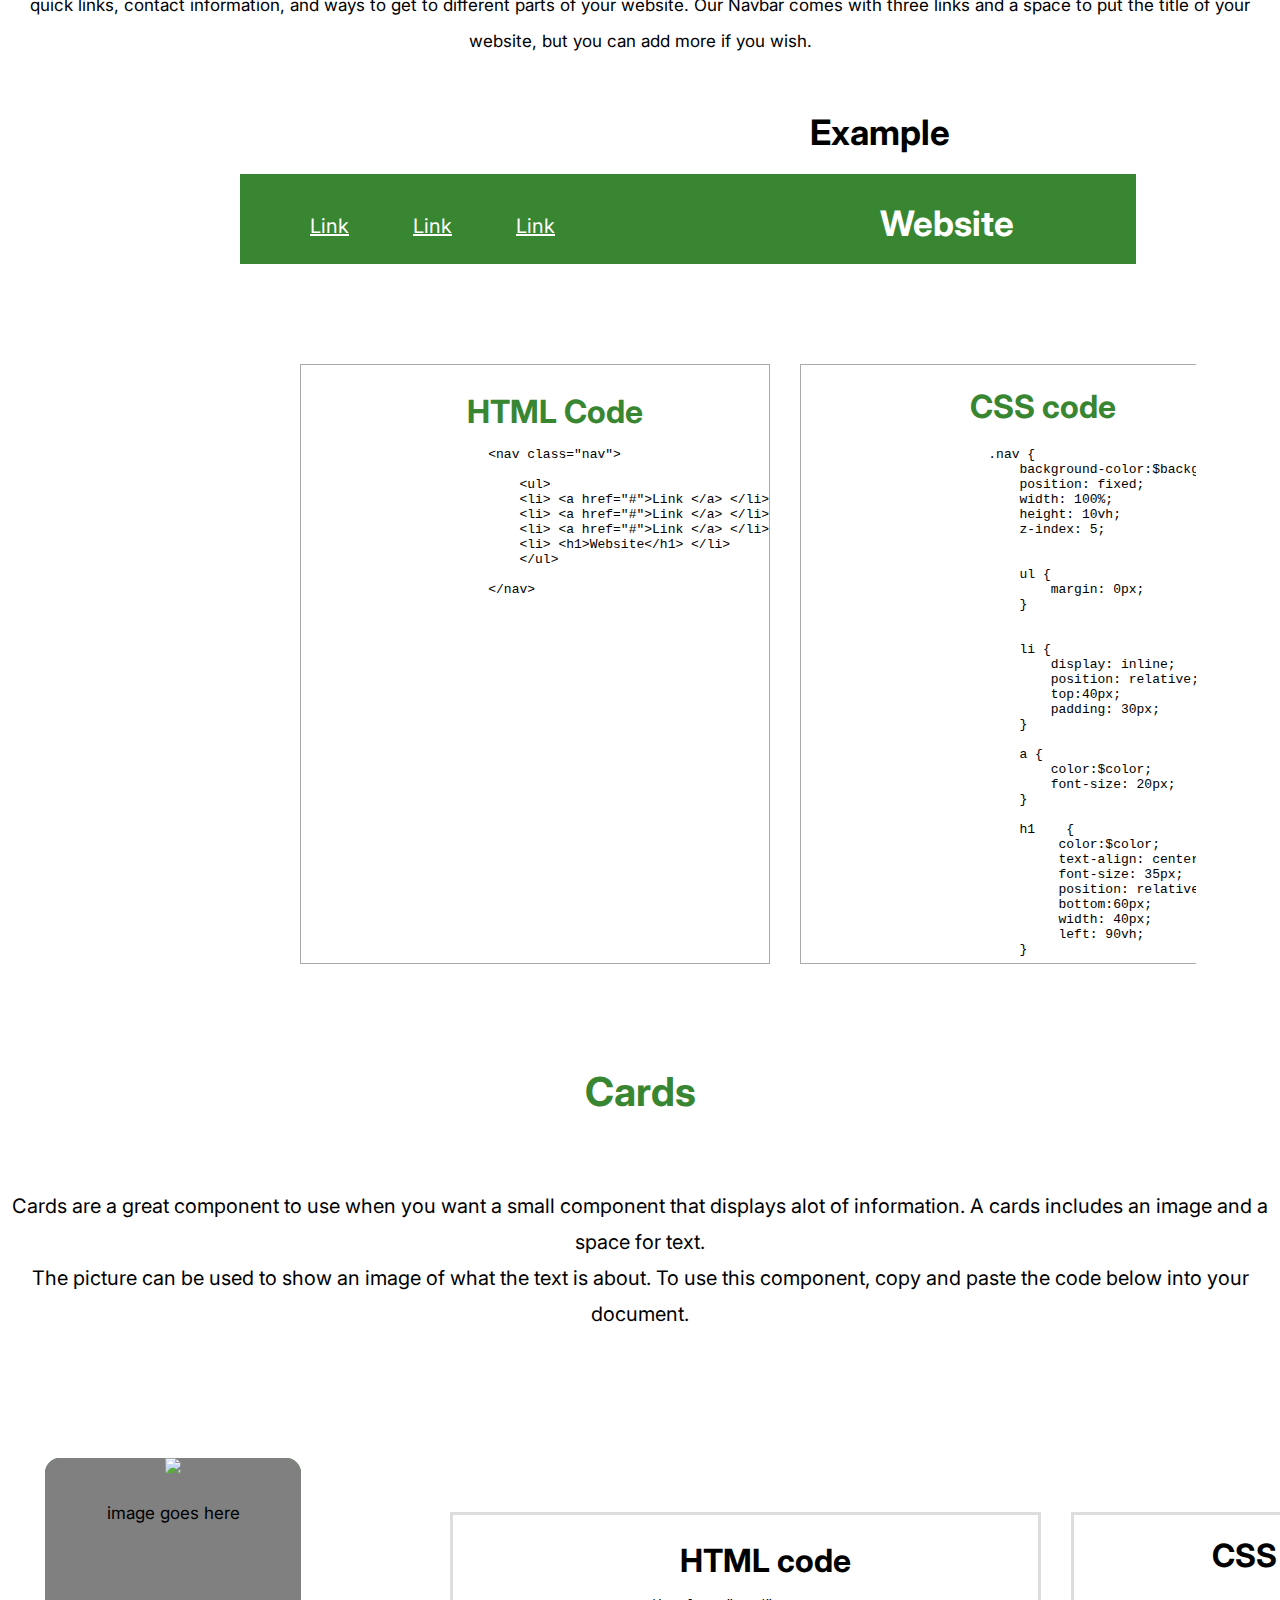
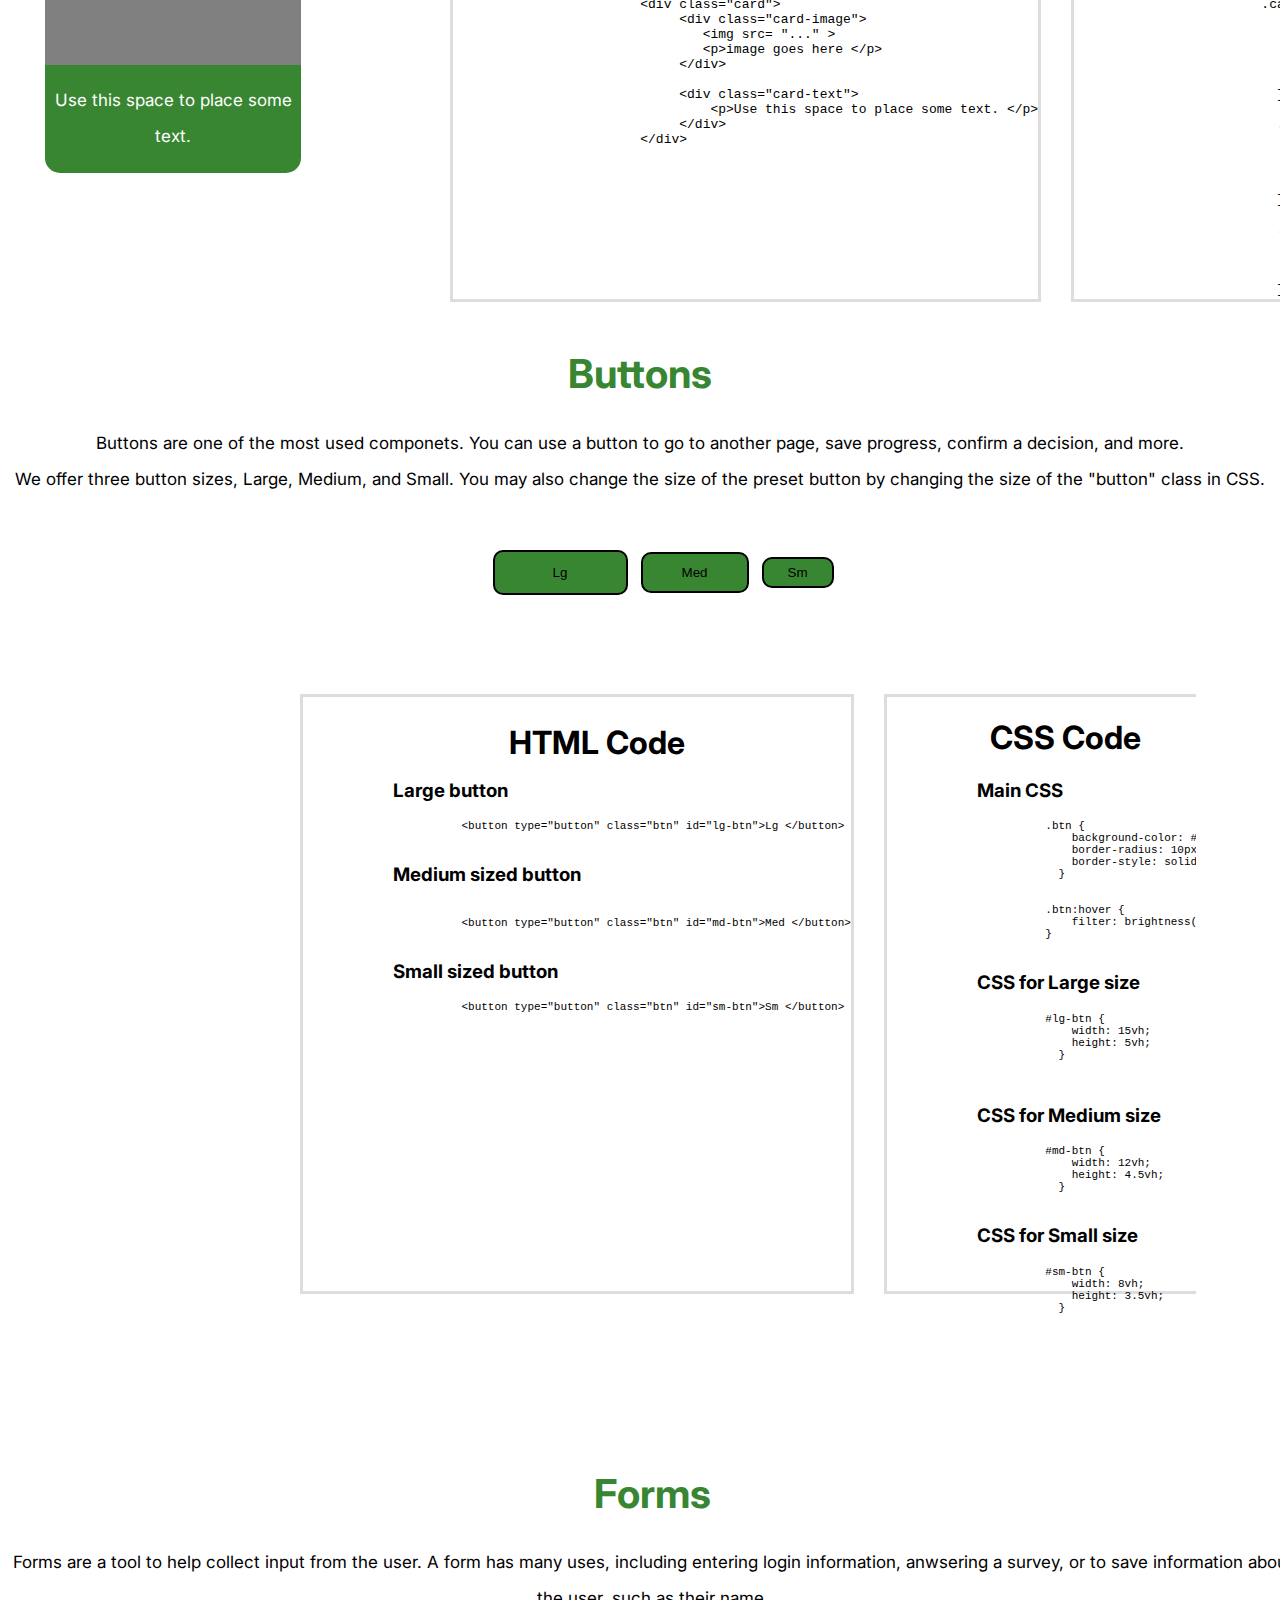
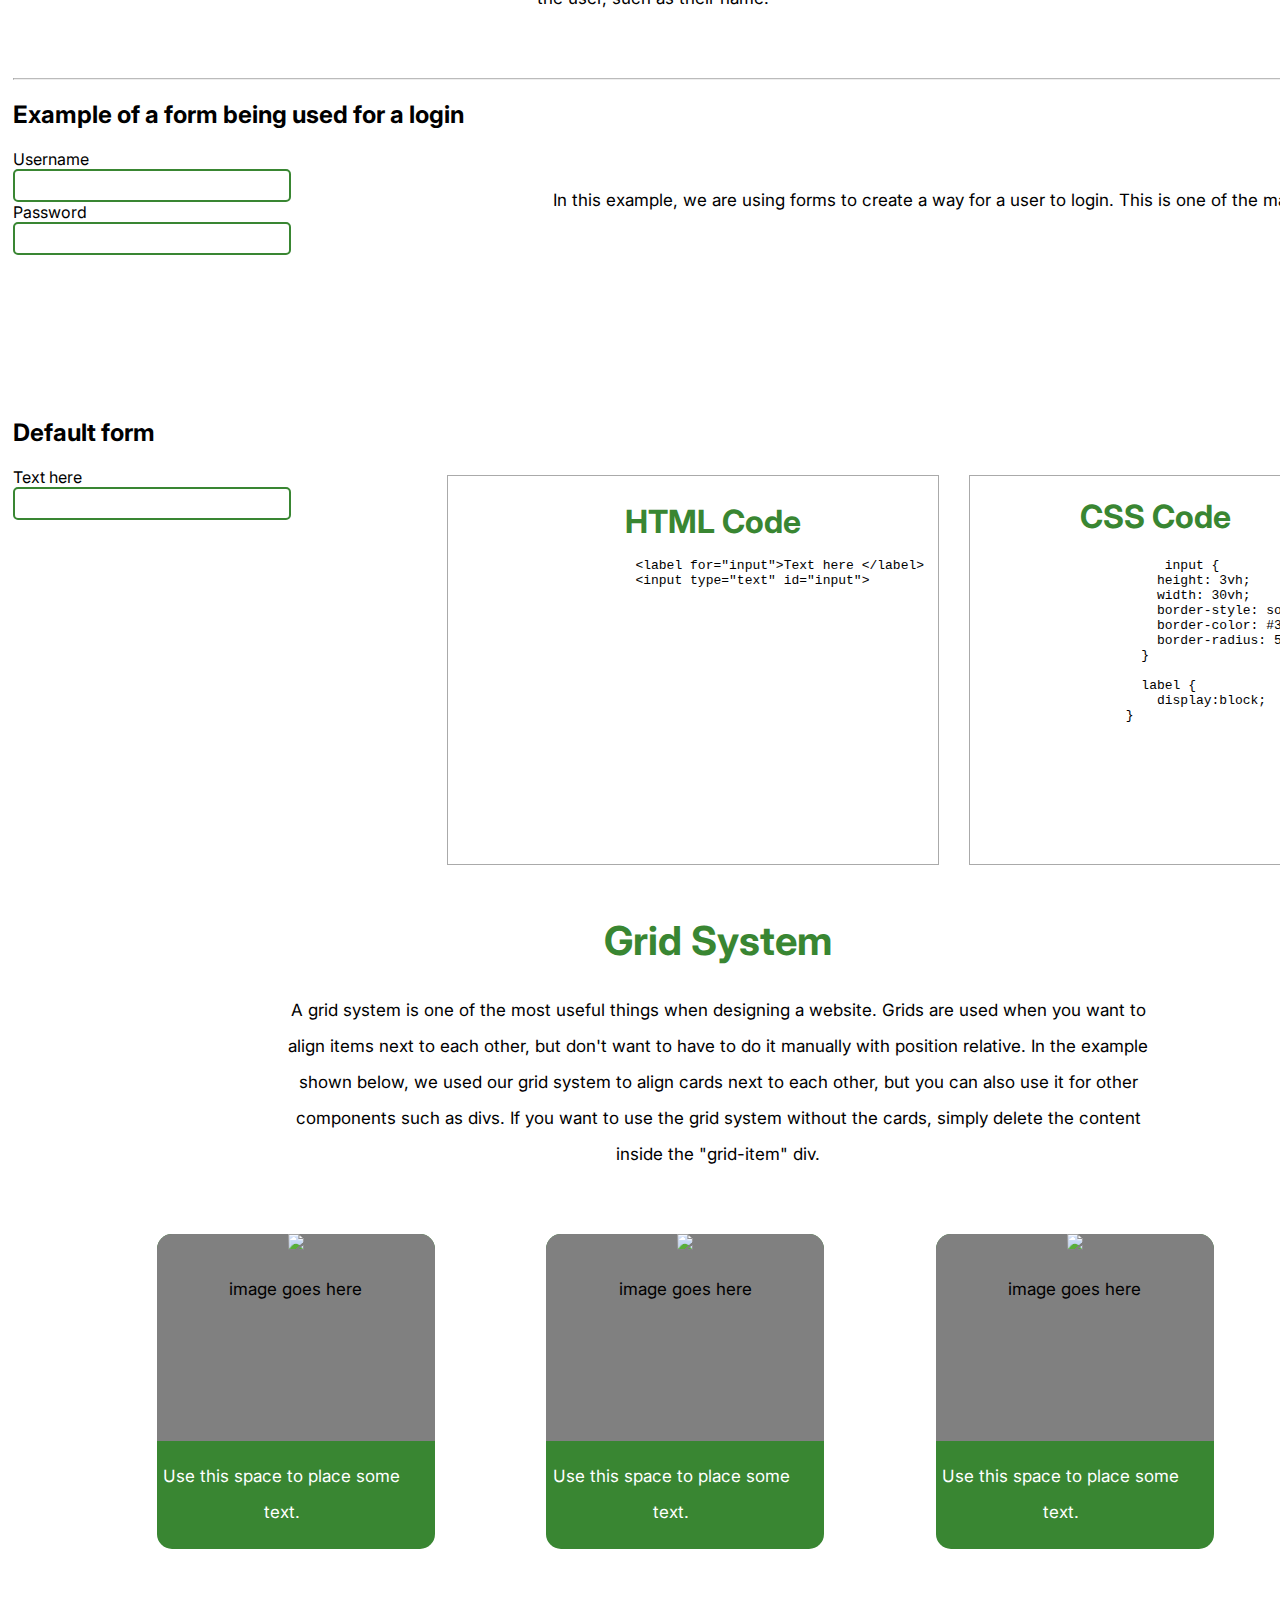
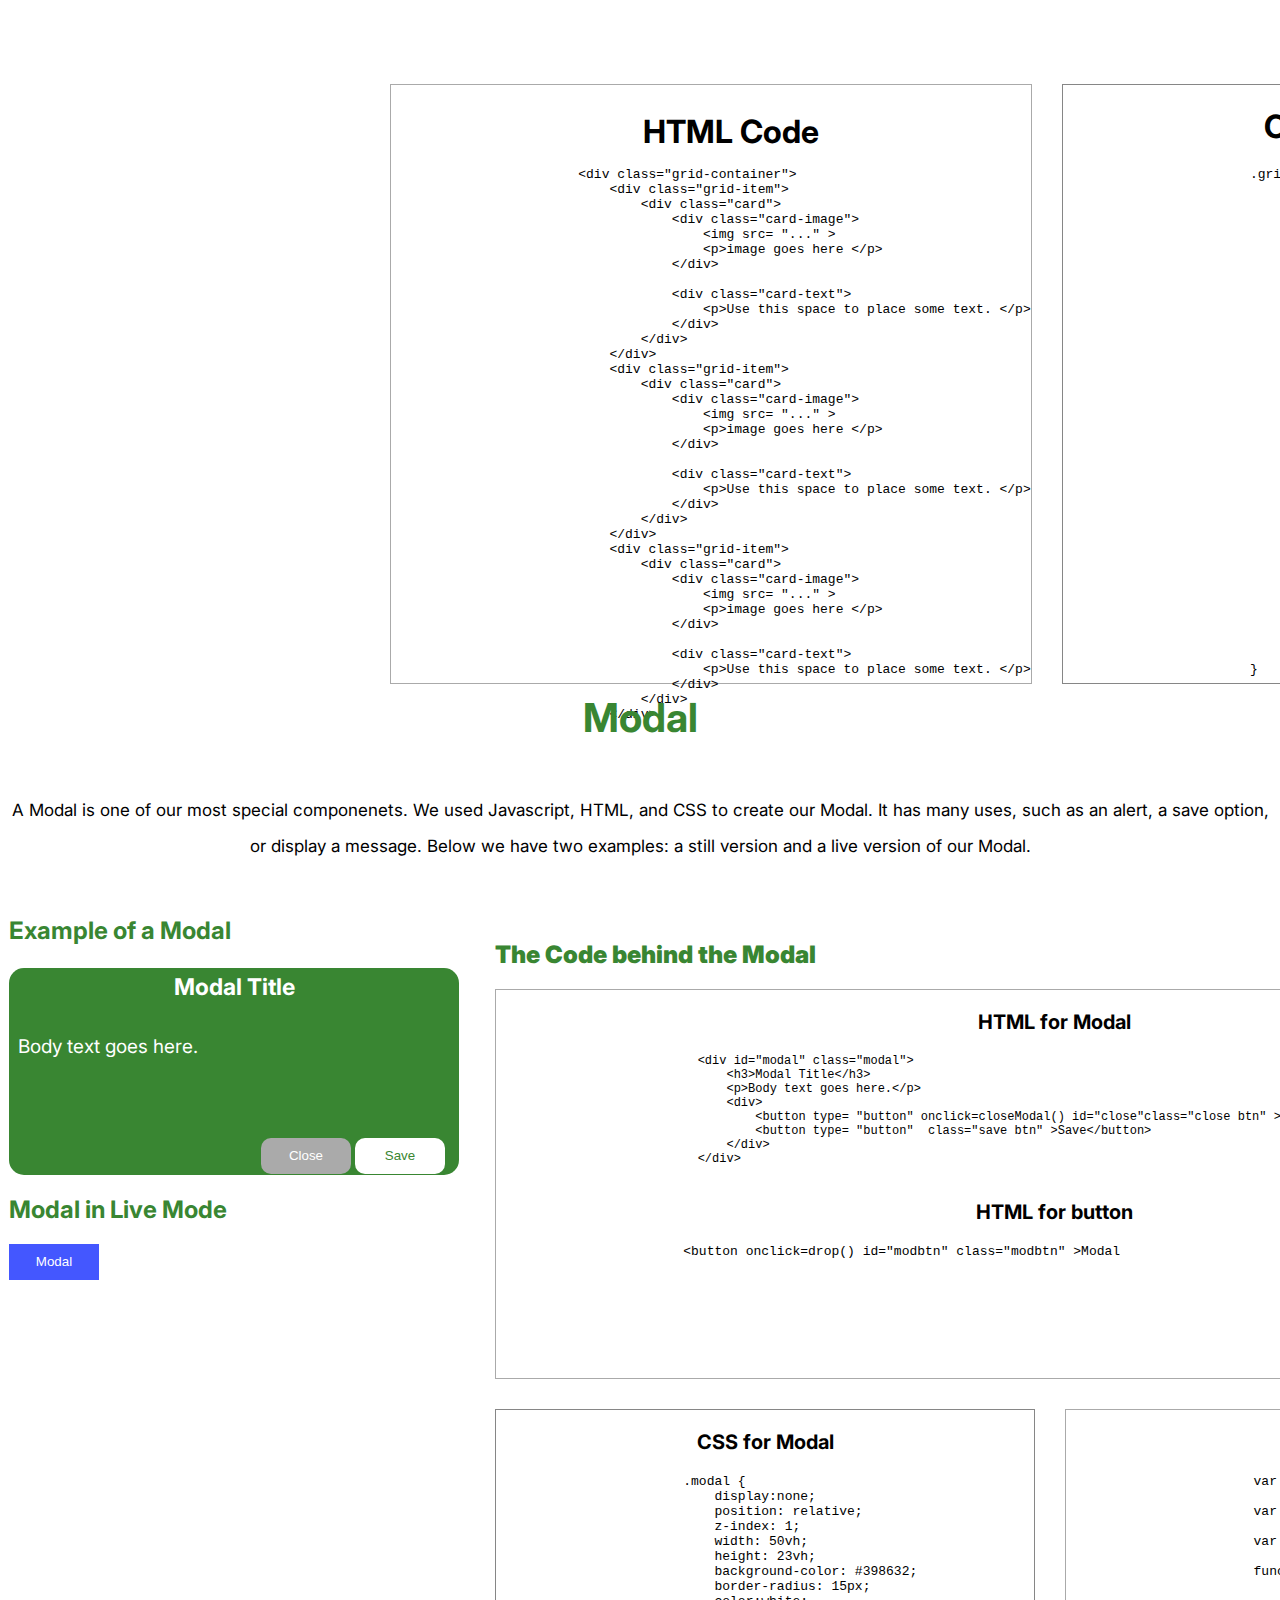
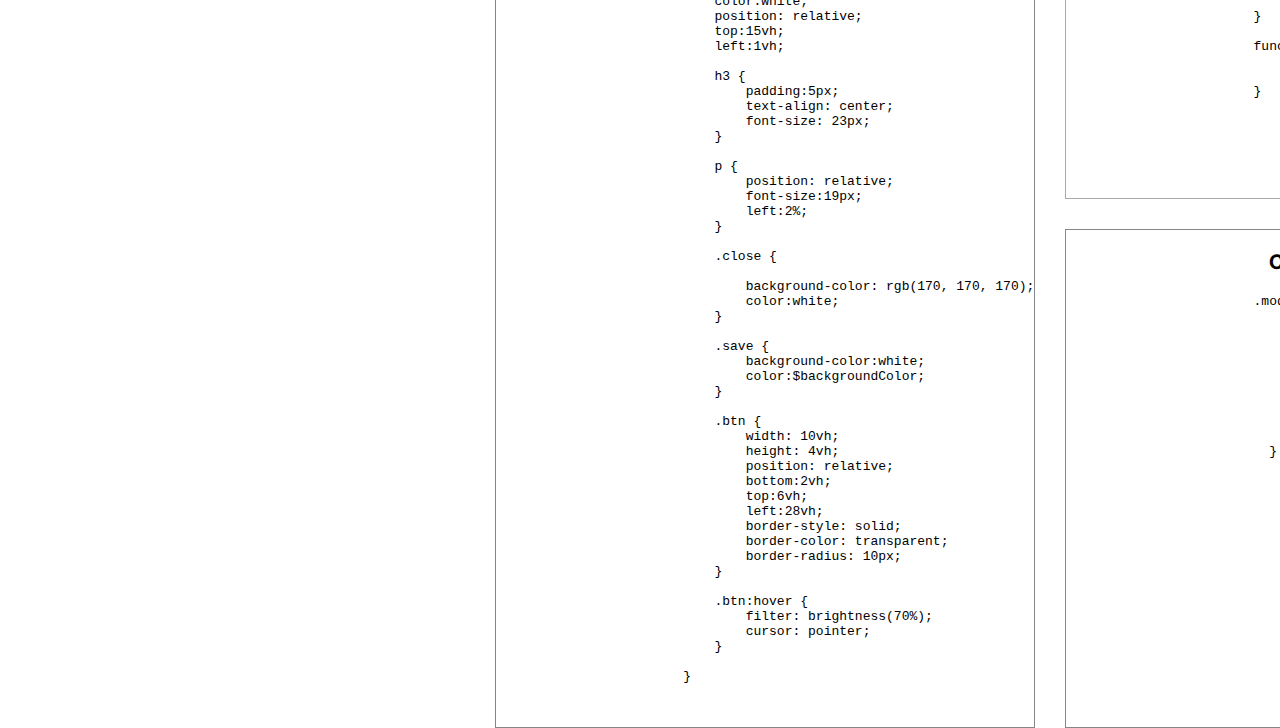
==== commit cd1fdf3b: "style changes" ====
--- a/index.html
+++ b/index.html
@@ -57,7 +57,8 @@
                             &lt;title>Document&lt;/title>
                             &lt;link rel="preconnect" href="https://fonts.googleapis.com">
                             &lt;link rel="preconnect" href="https://fonts.gstatic.com" crossorigin>
-                            &lt;link href="https://fonts.googleapis.com/css2?family=Inter:wght@300&display=swap" rel="stylesheet">
+                            &lt;link href="https://fonts.googleapis.com/css2?family=Inter:wght@300&display=swap" 
+                            rel="stylesheet">
 
                         &lt;/head>
                         &lt;body>
@@ -231,13 +232,11 @@
 
     <div class="navpage" id="navpage">
 
-        <h1 class="header">Navbar</h1>
-
-        
-        <div id="paragraph1">
-                <p>The Herobar is a component you can use to display information and pictures on your 
-                    website. This component is often used as a way to introduce your website to your viewers. It provides you with a header, paragraph, and and image space. In order to use this component, simply copy and paste the HTML and CSS code below and paste into your own CSS and HTML documents
-                </p>
+        <h1 class="header hed1">Navbar</h1>
+
+        
+        <div >
+                <p>The Navbar is one of our most used components. It goes at the very top of the page as the first component you will use. Navbars are often used as a hub for quick links, contact information, and ways to get to different parts of your website. Our Navbar comes with three links and a space to put the title of your website, but you can add more if you wish.</p>
         </div>
 
         <h2>Example</h2>
@@ -274,40 +273,43 @@
                     <h1>CSS code</h1>
                     <pre>
                         .nav {
-                            background-color: #398632;
-                            position: relative;
-                            top: 100px;
-                            left: 240px;
-                            width: 70%;
+                            background-color:$backgroundColor;
+                            position: fixed;
+                            width: 100%;
                             height: 10vh;
                             z-index: 5;
-                          }
-                          
-                          .nav ul {
-                            margin: 0px;
-                          }
-                          
-                          .nav li {
-                            display: inline;
-                            position: relative;
-                            top: 40px;
-                            padding: 30px;
-                          }
-                          
-                          .nav a {
-                            color: white;
-                            font-size: 20px;
-                          }
-                          
-                          .nav h1 {
-                            color: white;
-                            text-align: center;
-                            font-size: 35px;
-                            position: relative;
-                            bottom: 60px;
-                            width: 40px;
-                            left: 600px;
-                          }
+                        
+                        
+                            ul {
+                                margin: 0px;
+                            }
+                        
+                        
+                            li {
+                                display: inline;
+                                position: relative;
+                                top:40px;
+                                padding: 30px;
+                            }
+                        
+                            a {
+                                color:$color;
+                                font-size: 20px;
+                            }
+                        
+                            h1    {
+                                 color:$color;
+                                 text-align: center;
+                                 font-size: 35px;
+                                 position: relative;
+                                 bottom:60px;
+                                 width: 40px;
+                                 left: 90vh;
+                            } 
+                            
+                           
+                        
+                        }
                     </pre>
                 </div>
             </div>
@@ -320,7 +322,7 @@
 
     <div class="cardpage" id="cardpage">
         <h1 class="header">Cards</h1>
-        <div class="card">
+        <div class="card2">
             <div class="card-image">
                 <img src= "..." >
                 <p>image goes here</p>
@@ -330,9 +332,10 @@
                 <p>Use this space to place some text.</p>
             </div>
         </div>
-        <p class="para">Cards are a great component to use when you want a small component that displays alot of information. A cards includes an image and a space for text. <br> The picture can be used to show an image of what the text is about. To use this component, copy and paste the code below into your document.</p>
-
-        <div class="code">
+        
+        <p class="para">Cards are a great component to use when you want a small component that displays alot of information. A cards includes an image and a space for text. <br> The picture can be used to show an image of what the text is about. To use this component, copy and paste the code below into your document. </p>
+
+        <div class="cardcode">
             <div class="grid4">
                 <div class="html">
                     <h1>HTML code</h1>
@@ -425,6 +428,11 @@
                             border-radius: 10px;
                             border-style: solid;
                           }
+
+                              
+                        .btn:hover {
+                            filter: brightness(70%);
+                        }
                     </pre>
                     <h3>CSS for Large size</h3>
                     <pre>
@@ -439,14 +447,14 @@
                     <pre>
                         #md-btn {
                             width: 12vh;
-                            height: 4vh;
+                            height: 4.5vh;
                           }
                     </pre>
                     <h3>CSS for Small size</h3>
                     <pre>
                         #sm-btn {
                             width: 8vh;
-                            height: 3vh;
+                            height: 3.5vh;
                           }
                     </pre>
                 </div>
@@ -643,6 +651,7 @@
     <div class= "modalpage" id="modalpage">
         <h1 class="header">Modal</h1>
         <p class="paragraph" id="para3">A Modal is one of our most special componenets. We used Javascript, HTML, and CSS to create our Modal. It has many uses, such as an alert, a save option, or display a message. Below we have two examples: a still version and a live version of our Modal. </p>
+       
         <h2>Example of a Modal</h2>
         <div class="exmodal">
             <div class="modal2">
--- a/style.css
+++ b/style.css
@@ -1,3 +1,8 @@
+#home, #comp, #start {
+  width: 100%;
+  height: 100vh;
+}
+
 body {
   margin: 0px;
   font-family: 'Inter', sans-serif;
@@ -19,9 +24,9 @@
 .para {
   font-size: 20px;
   position: relative;
-  left: 50vh;
   top: -20vh;
   margin: 0px;
+  text-align: center;
 }
 
 #para2 {
@@ -156,13 +161,15 @@
   color: #398632;
   position: relative;
   top: 10px;
-  width: 60vh;
+  width: 80vh;
   font-size: 40px;
 }
 
 .comp #webinfo {
-  width: 60vh;
+  width: 80vh;
   padding: 10px;
+  position: relative;
+  top: 20vh;
 }
 
 .comp #webinfo p {
@@ -192,7 +199,11 @@
   background-color: white;
 }
 
-.card {
+.cardpage h1 {
+  top: 10vh;
+}
+
+.card2 {
   width: 20%;
   height: 35vh;
   background-color: #398632;
@@ -200,16 +211,17 @@
   overflow: hidden;
   position: relative;
   left: 5vh;
-}
-
-.card .card-text {
+  top: 45vh;
+}
+
+.card2 .card-text {
   width: 100%;
   height: 10vh;
   text-align: center;
   color: white;
 }
 
-.card .card-image {
+.card2 .card-image {
   background-color: gray;
   height: 23vh;
   text-align: center;
@@ -287,9 +299,26 @@
   background-color: white;
 }
 
-.navpage h1 {
+.navpage .hed1 {
   font-size: 40px;
   text-align: center;
+  color: #398632;
+  position: relative;
+  top: 10vh;
+}
+
+.navpage p {
+  text-align: center;
+  padding: 5px;
+  position: relative;
+  top: 10vh;
+}
+
+.navpage h2 {
+  position: relative;
+  left: 90vh;
+  top: 12vh;
+  font-size: 35px;
 }
 
 .nav {
@@ -342,21 +371,31 @@
 }
 
 .grid3 .html {
-  background-color: rgba(163, 163, 163, 0.589);
   grid-row: span 3;
+  border-style: solid;
+  border-width: .7px;
+  border-color: #aaaaaa;
 }
 
 .grid3 .html h1 {
-  color: white;
+  color: #398632;
   position: relative;
   left: 20px;
+  text-align: center;
   top: 5px;
 }
 
 .grid3 .css {
-  background-color: rgba(163, 163, 163, 0.589);
   background-position: center;
   grid-row: span 3;
+  border-style: solid;
+  border-width: .7px;
+  border-color: #aaaaaa;
+}
+
+.grid3 .css h1 {
+  text-align: center;
+  color: #398632;
 }
 
 .herobar {
@@ -441,6 +480,13 @@
   text-align: center;
 }
 
+.cardcode {
+  width: 70%;
+  margin: 0px;
+  position: relative;
+  left: 50vh;
+}
+
 .button-page {
   width: 100%;
   height: 120vh;
@@ -455,7 +501,9 @@
   position: relative;
   top: 9vh;
   left: 35%;
-  padding: 5px;
+  padding: 5px, 0px, 0px, 0px;
+  width: 100vh;
+  margin: 0;
 }
 
 .buttons ul {
@@ -486,12 +534,12 @@
 
 #md-btn {
   width: 12vh;
-  height: 4vh;
+  height: 4.5vh;
 }
 
 #sm-btn {
   width: 8vh;
-  height: 3vh;
+  height: 3.5vh;
 }
 
 #buttoncode {
@@ -505,14 +553,18 @@
   grid-gap: 30px;
   -ms-grid-columns: (auto)[2];
       grid-template-columns: repeat(2, auto);
-  -ms-grid-rows: (20vh)[3];
-      grid-template-rows: repeat(3, 20vh);
+  -ms-grid-rows: (20vh)[4];
+      grid-template-rows: repeat(4, 20vh);
   overflow: hidden;
   position: relative;
 }
 
+.grid5 pre {
+  font-size: 11px;
+}
+
 .grid5 .html {
-  grid-row: span 2;
+  grid-row: span 3;
   grid-column: span 1;
   border-style: solid;
   border-color: #dddddd;
@@ -592,7 +644,7 @@
       grid-template-rows: repeat(2, 20vh);
   overflow: hidden;
   position: relative;
-  left: 20%;
+  left: 15%;
 }
 
 .grid6 .html {
@@ -627,6 +679,7 @@
 #formcode {
   position: relative;
   top: 15vh;
+  margin: 0;
 }
 
 .gridpage {
@@ -906,8 +959,8 @@
   display: grid;
   width: 100%;
   grid-gap: 30px;
-  -ms-grid-columns: (auto)[4];
-      grid-template-columns: repeat(4, auto);
+  -ms-grid-columns: (auto)[2];
+      grid-template-columns: repeat(2, auto);
   -ms-grid-rows: (20vh)[4];
       grid-template-rows: repeat(4, 20vh);
 }
@@ -931,7 +984,7 @@
 
 .grid8 .css {
   grid-row: span 4;
-  grid-column: span 2;
+  grid-column: span 1;
   border-style: solid;
   border-color: #868686;
   border-width: .7px;
@@ -940,7 +993,7 @@
 
 .grid8 .css2 {
   grid-row: span 2;
-  grid-column: span 2;
+  grid-column: span 1;
   border-style: solid;
   border-color: #868686;
   border-width: .7px;
@@ -948,7 +1001,7 @@
 
 .grid8 .java {
   grid-row: span 2;
-  grid-column: span 2;
+  grid-column: span 1;
   border-style: solid;
   border-width: .7px;
   border-color: #aaaaaa;
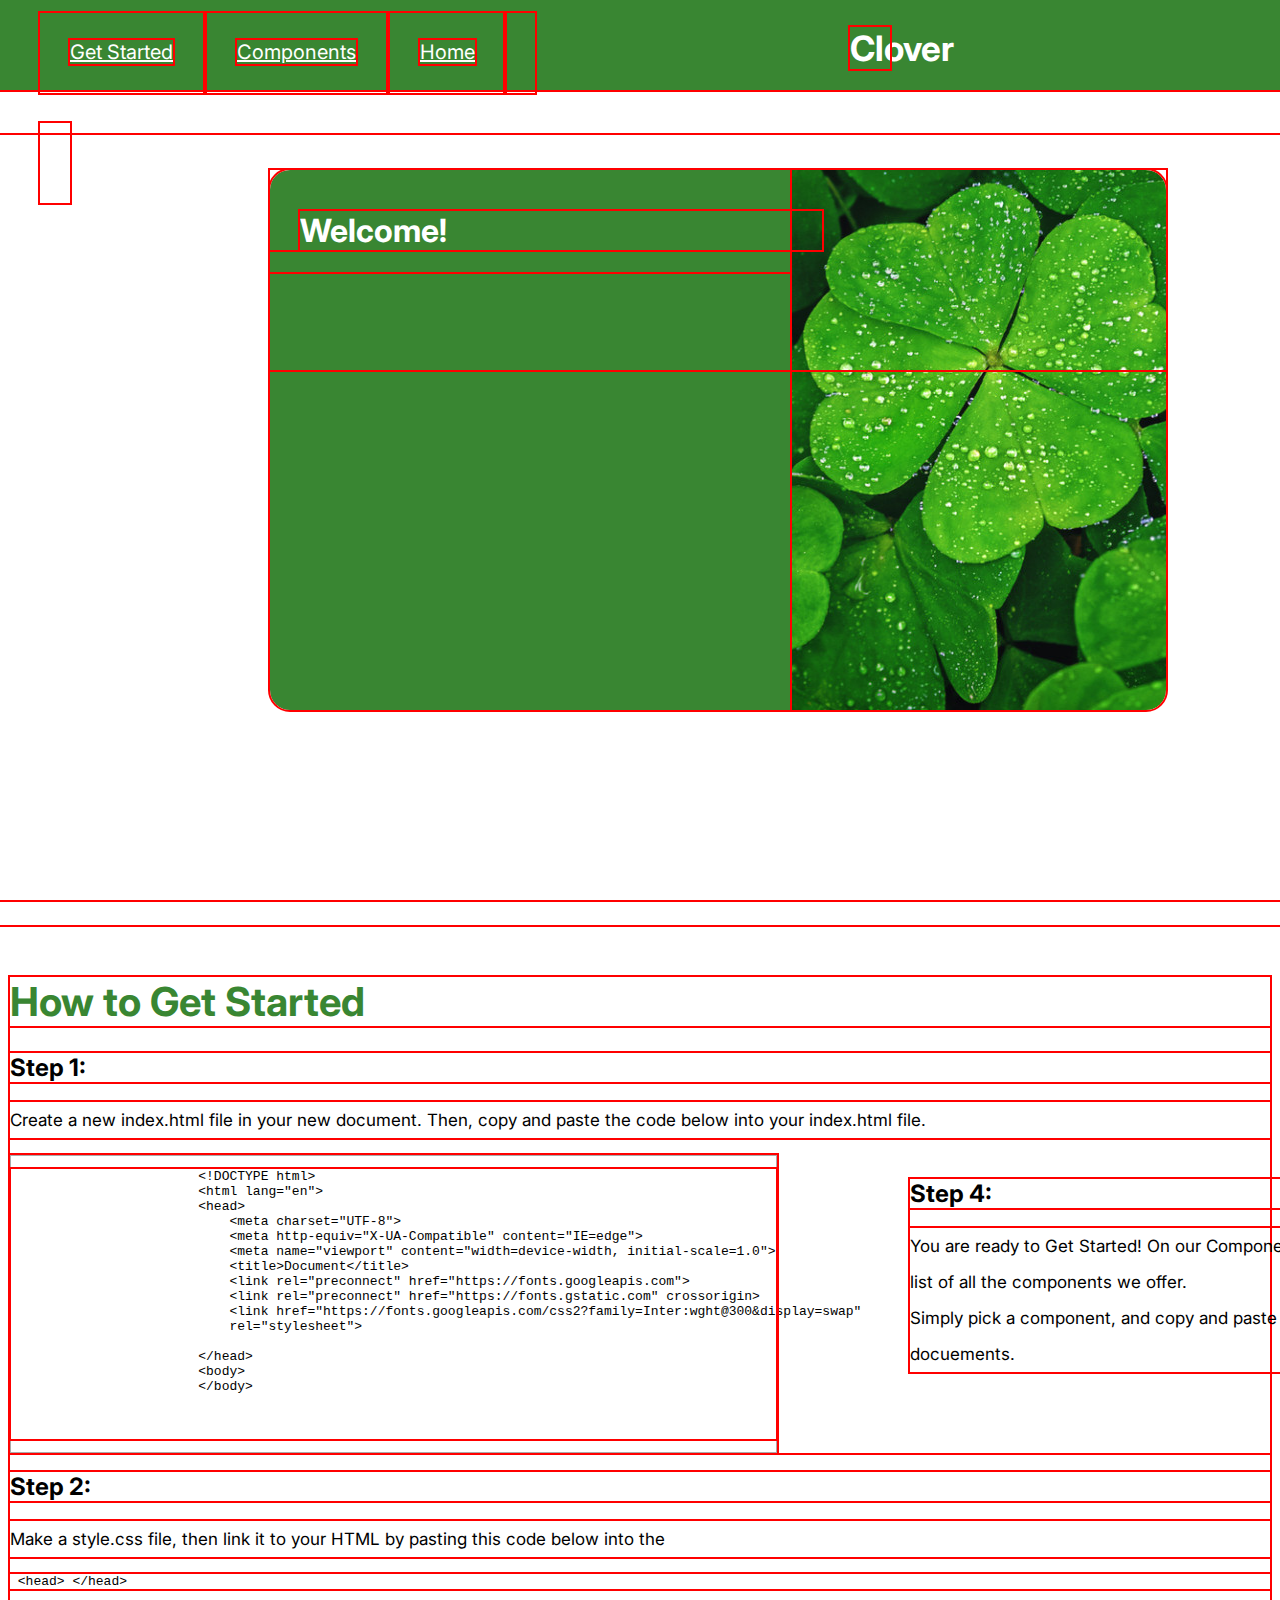
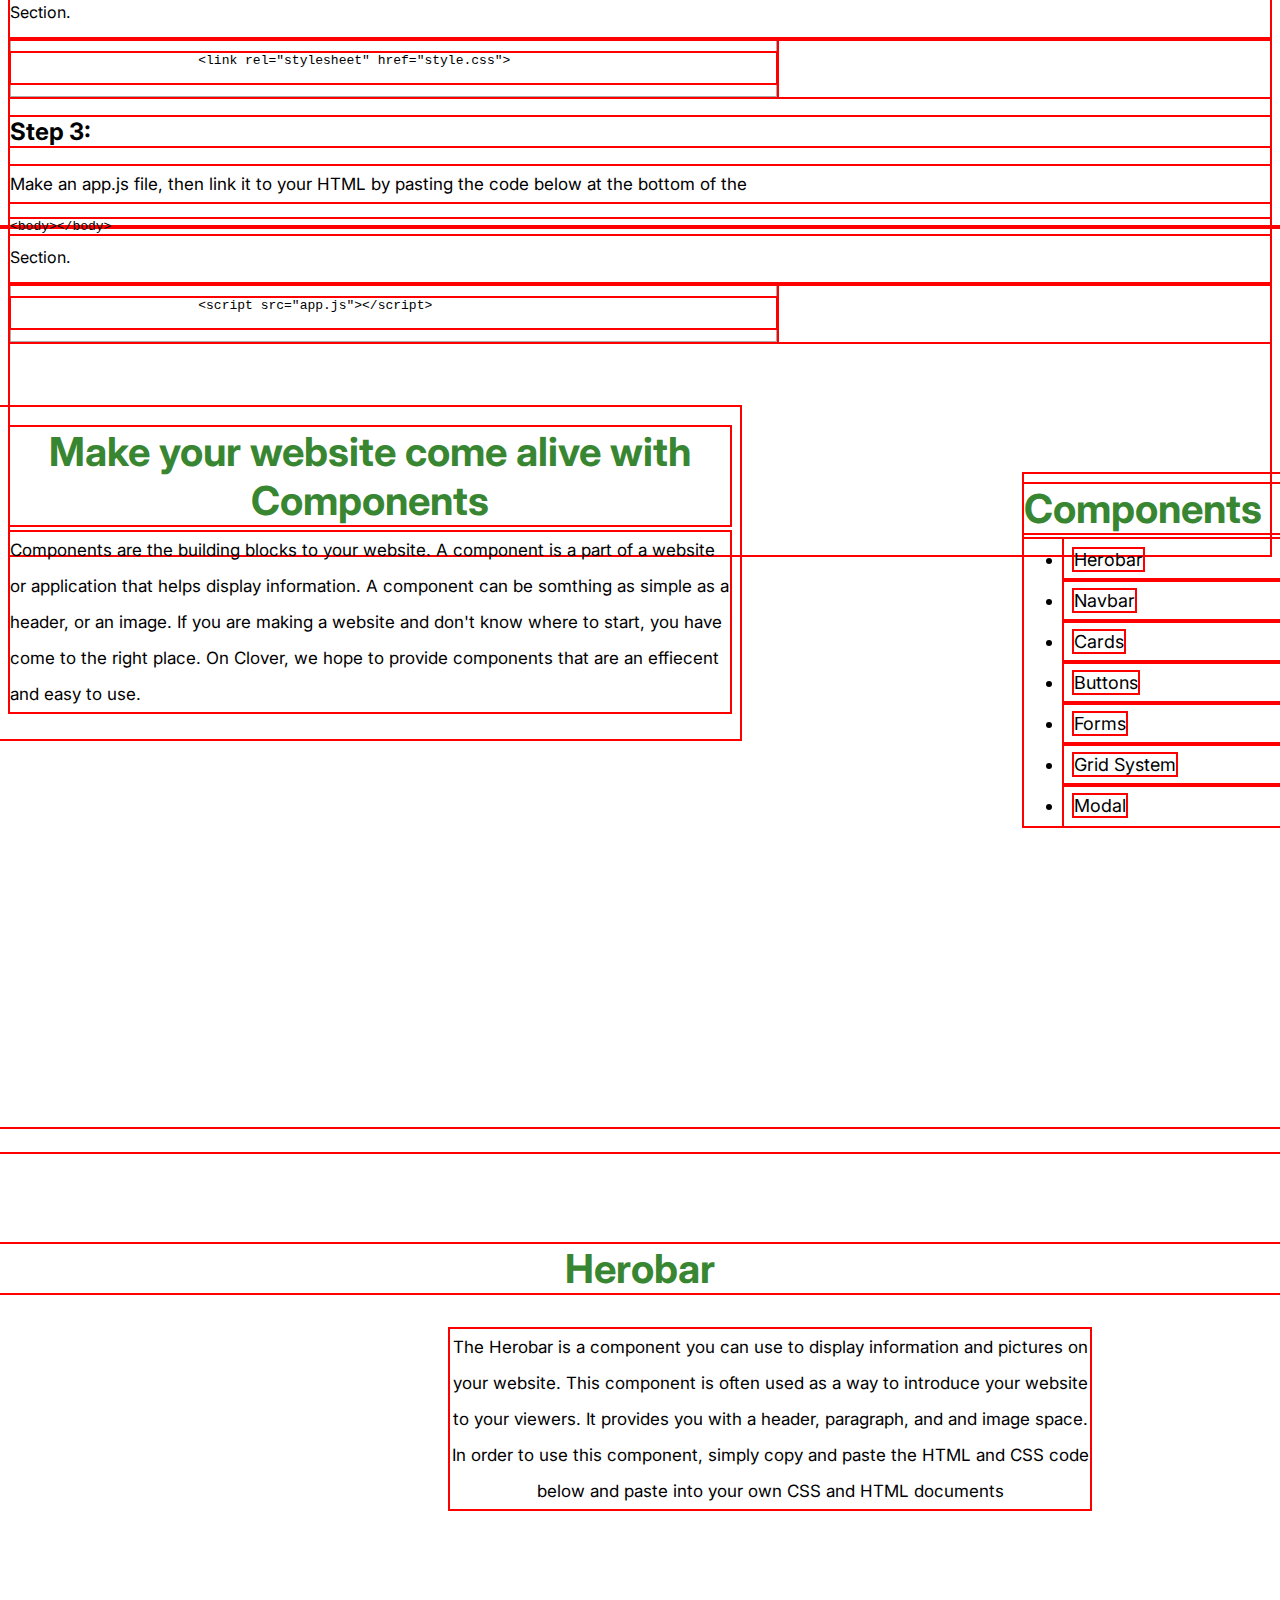
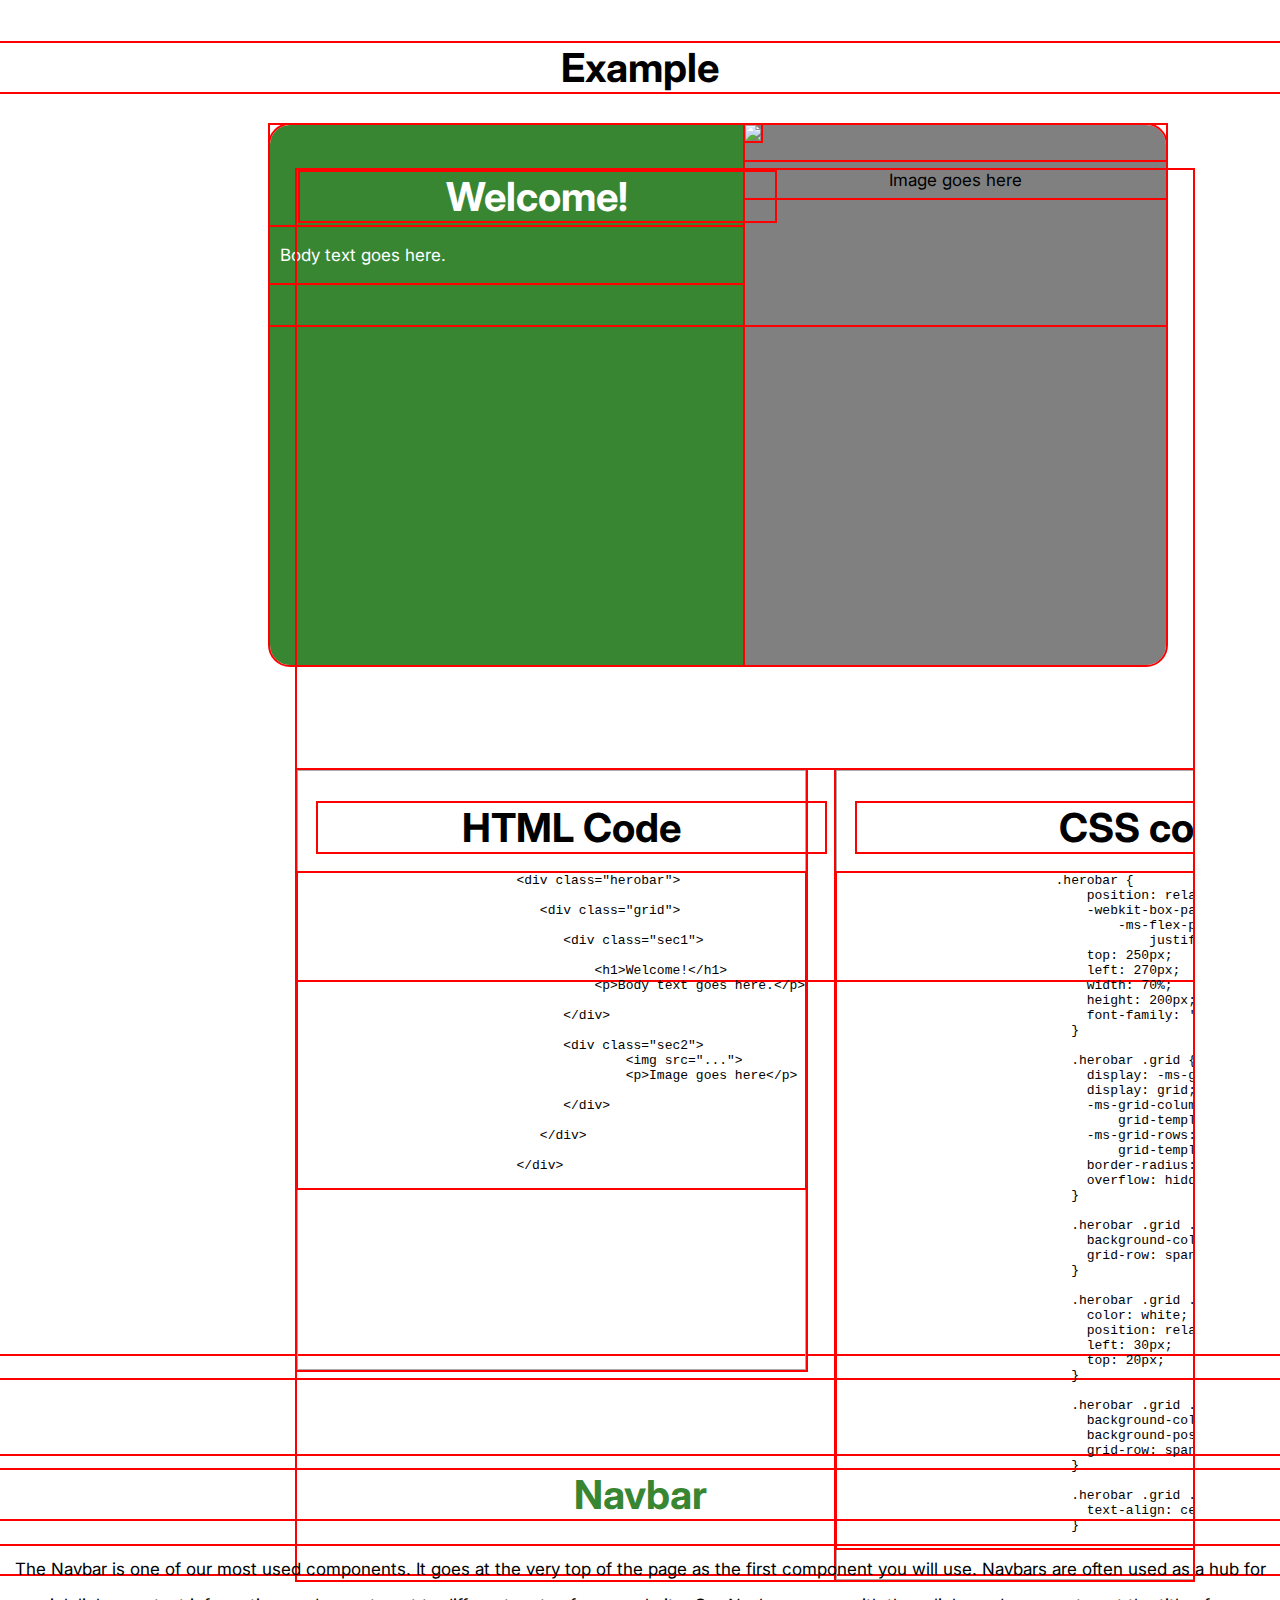
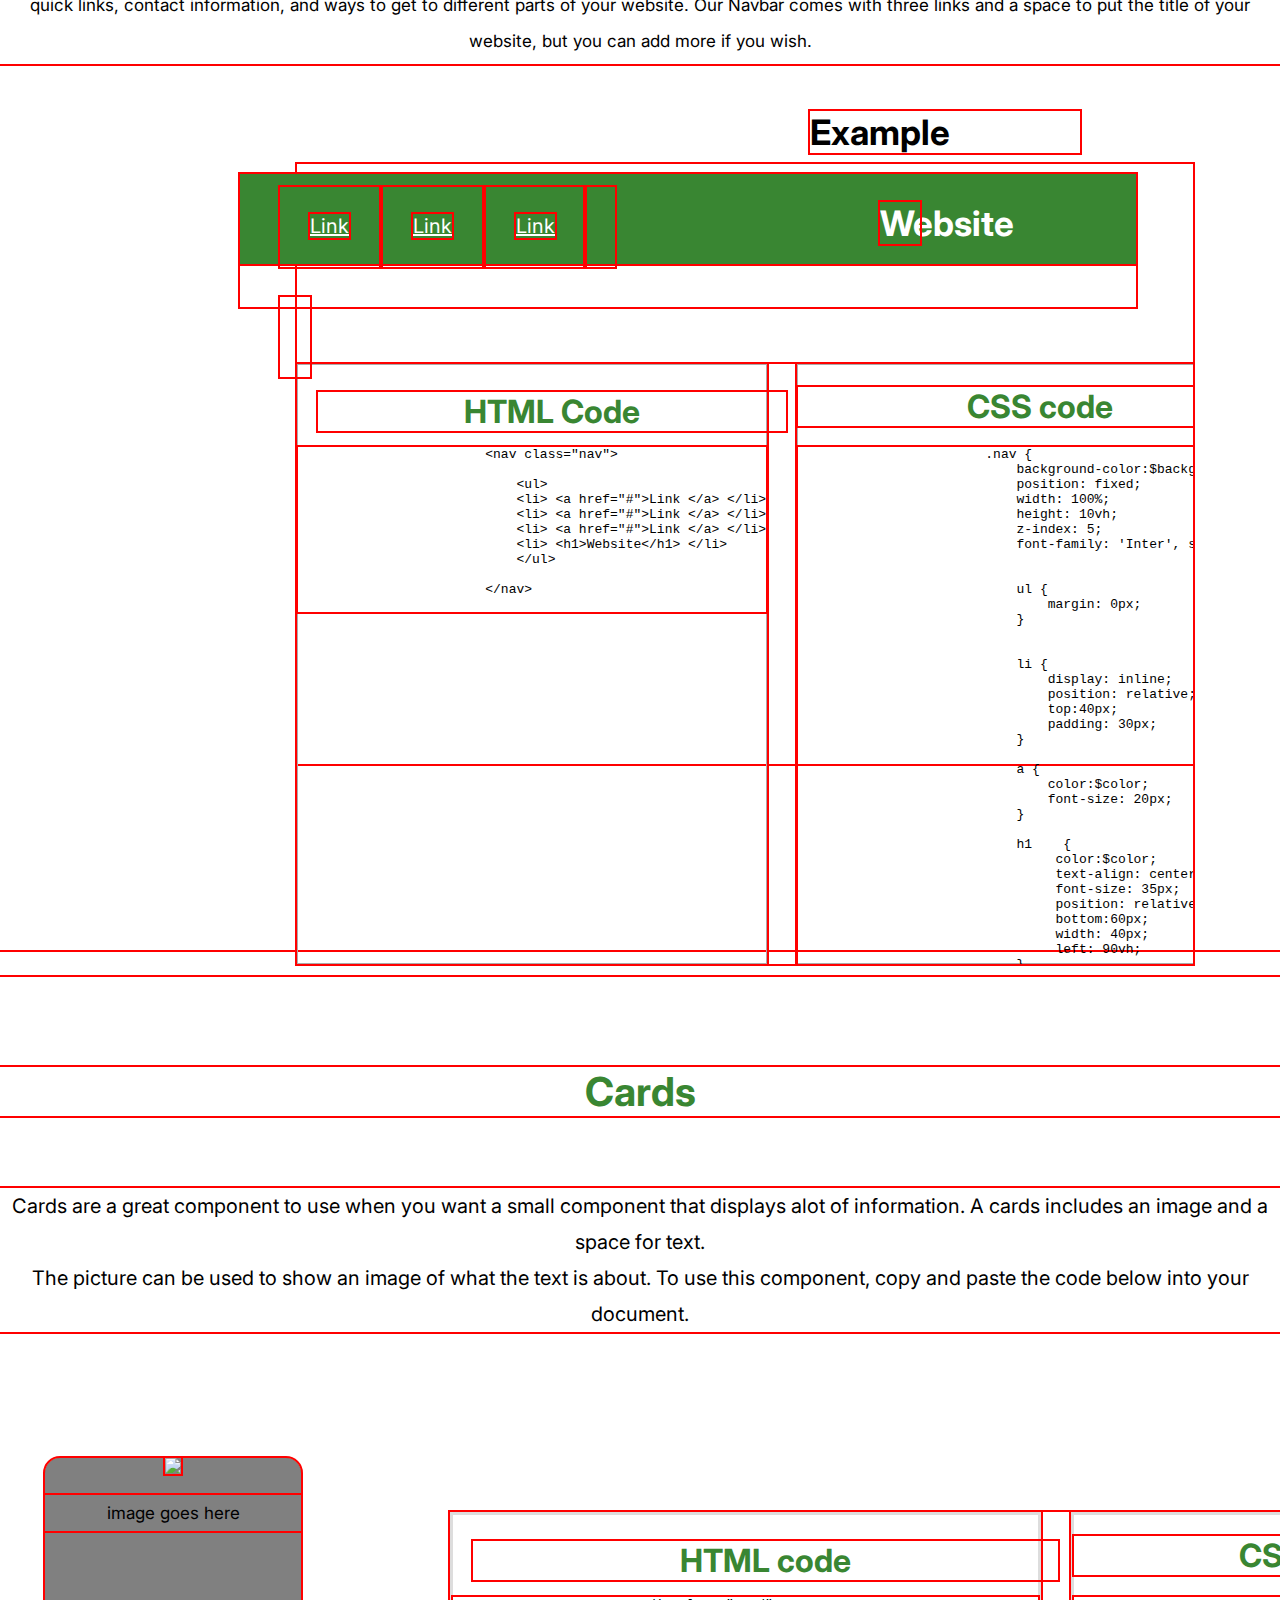
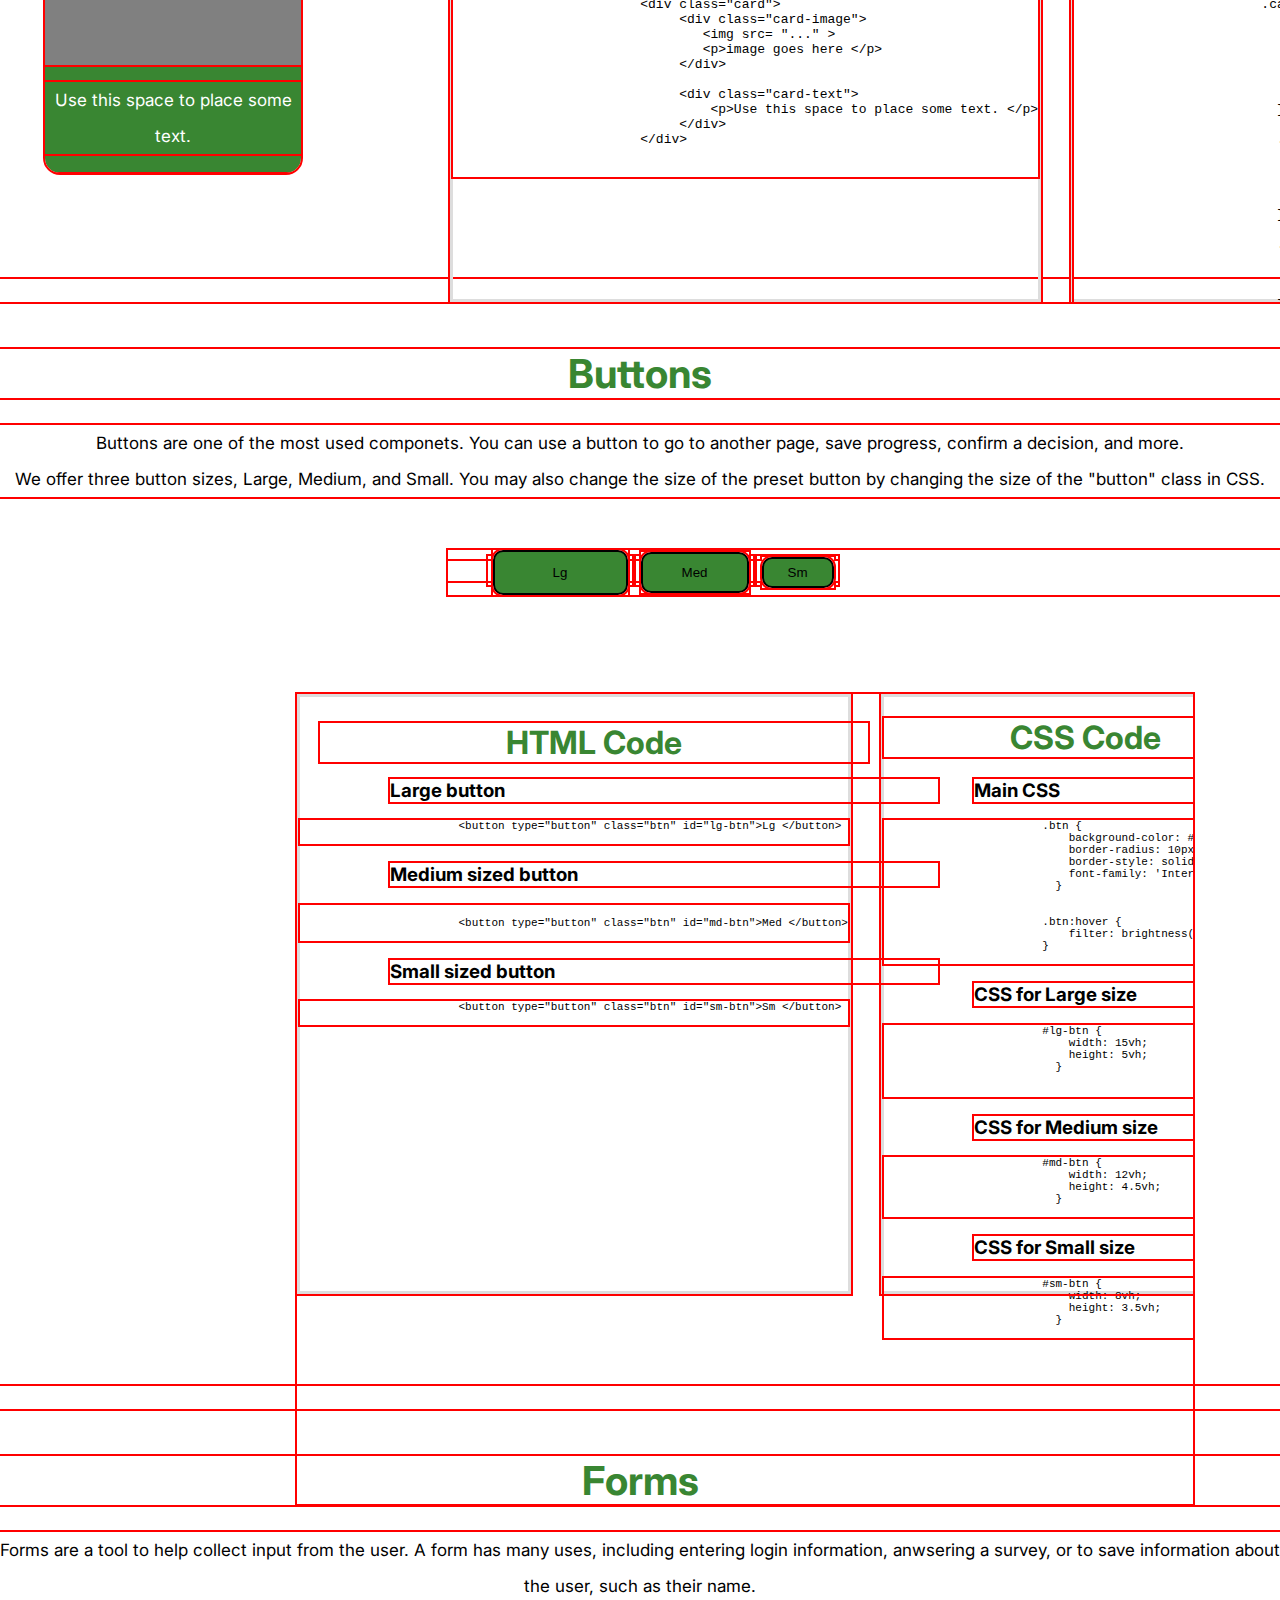
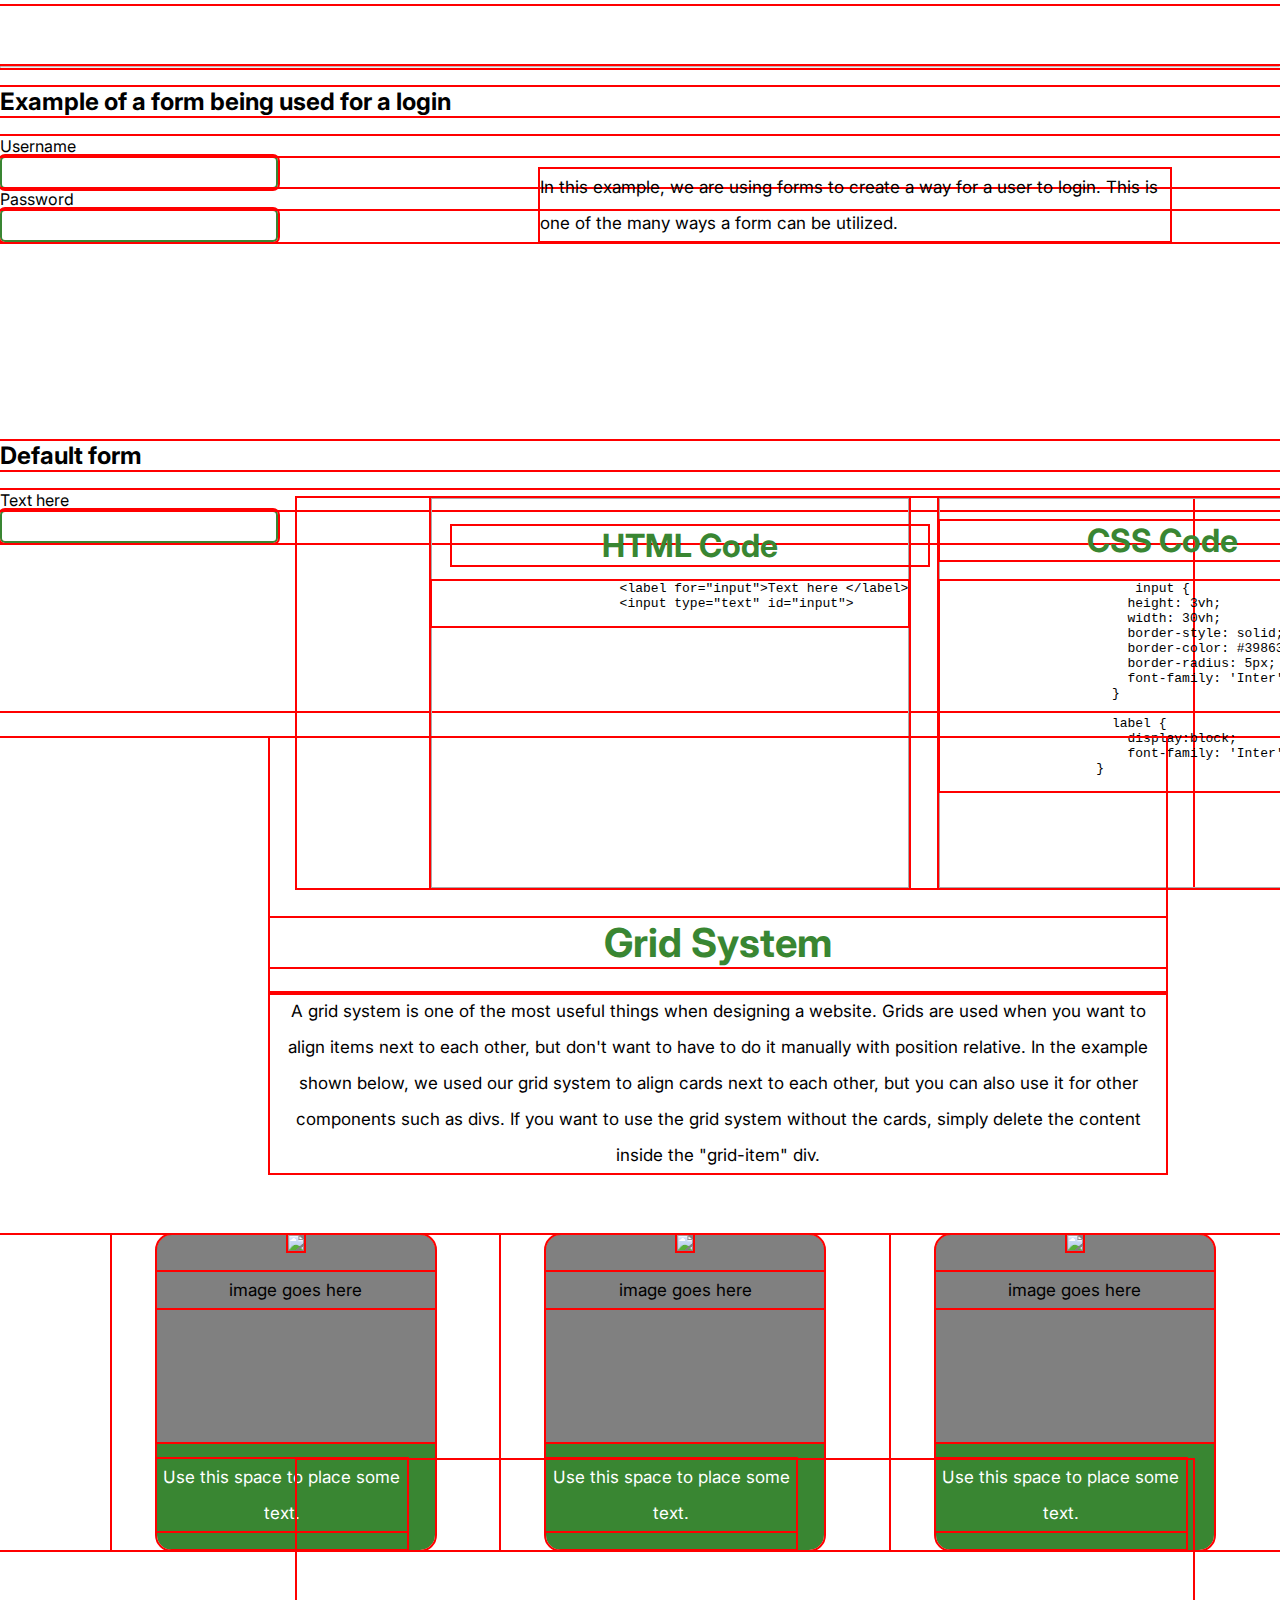
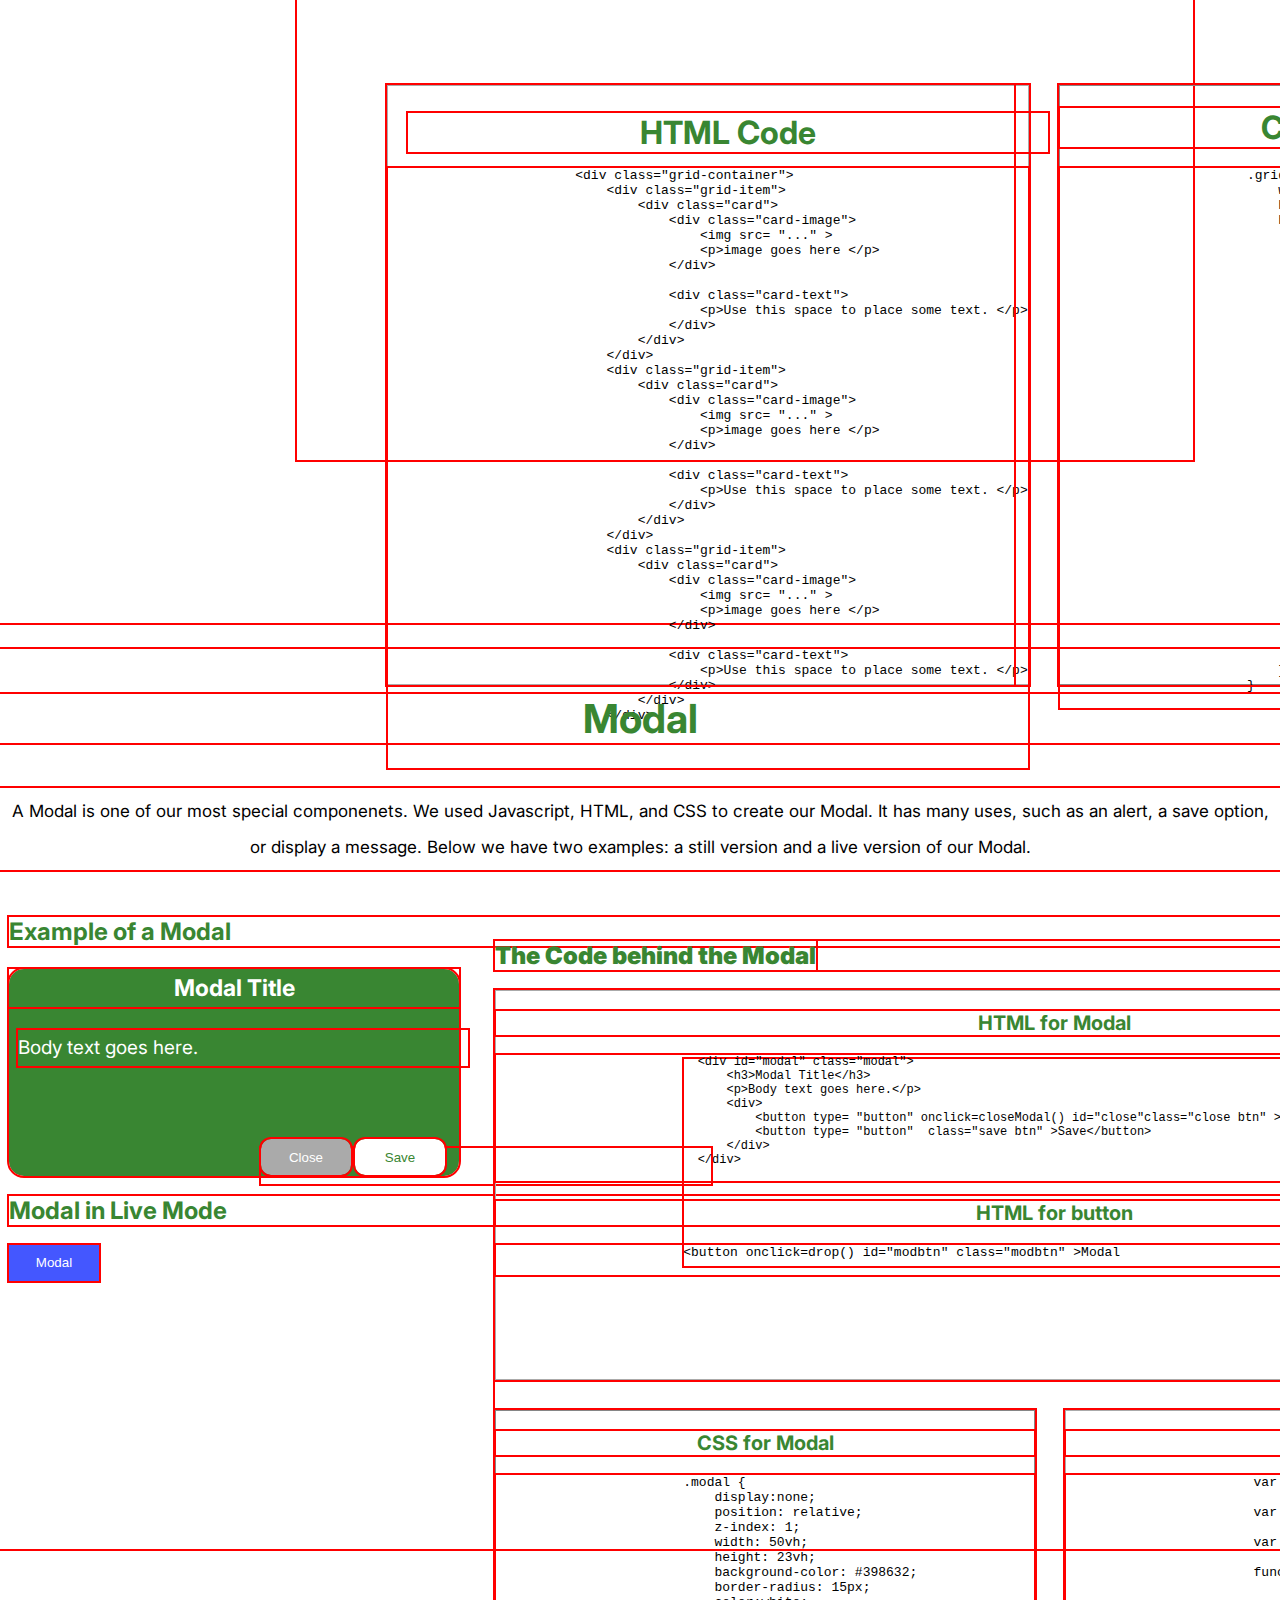
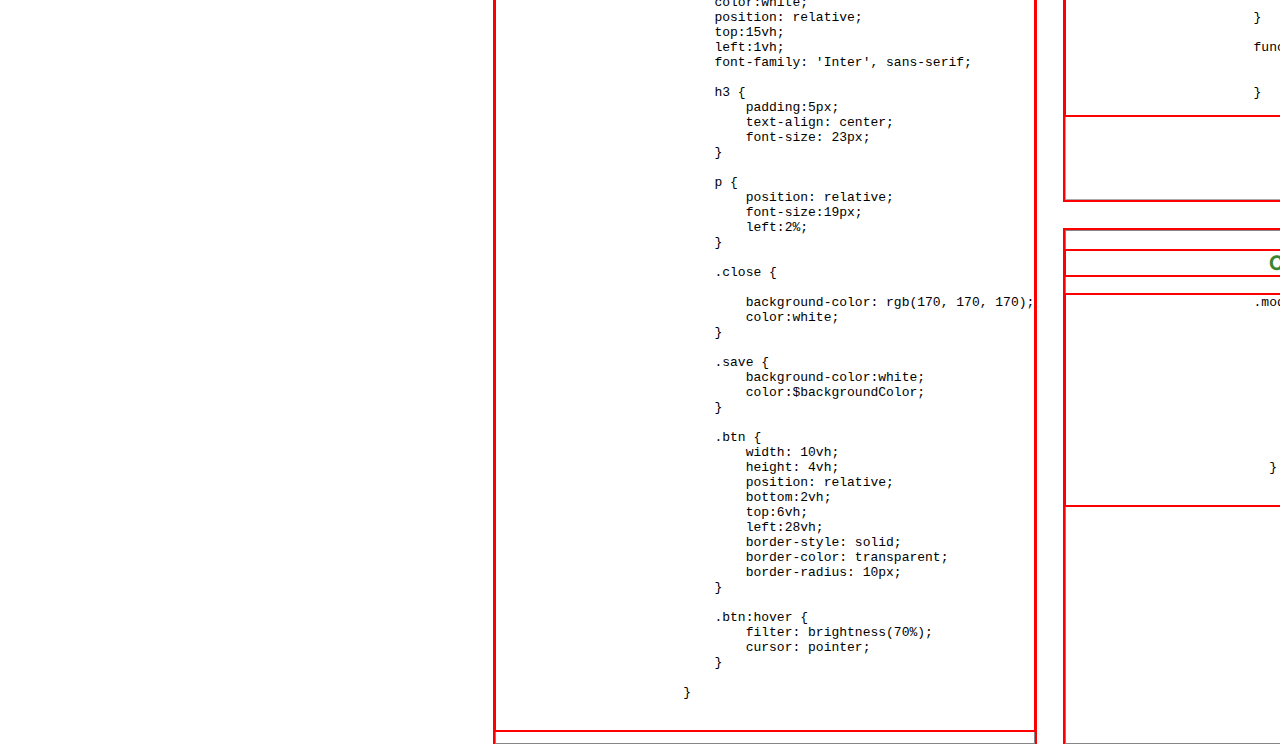
==== commit b2ef2a8b: "fixing spacve" ====
--- a/index.html
+++ b/index.html
@@ -31,6 +31,7 @@
          <div class="grid"> 
                 <div class="main-sec1">
                     <h1>Welcome!</h1>
+                    <p></p>
                 </div>
                 <div class="main-sec2">
 
@@ -71,7 +72,7 @@
             </div>
             <div id="step2">
                 <h2>Step 2:</h2>
-                <p>Make a style.css file, then link it to your HTML by pasting this code below into the <pre> &lt;head> &lt;/head></pre> Section.</p>
+                <p>Make a style.css file, then link it to your HTML by pasting this code below into the <pre> &lt;head> &lt;/head></pre>Section.</p>
                 <div class="startcode">
                     <pre>
                         &lt;link rel="stylesheet" href="style.css">
@@ -137,18 +138,20 @@
     
         <h2 id="ex">Example</h2>
 
-            <div class="herobar">
+            <div class="herobar" >
                 <div class="grid"> 
                        <div class="sec1">
                            <h1>Welcome!</h1>
+                           <p>Body text goes here.</p>
                        </div>
                        <div class="sec2">
+                           <img src="...">
                             <p>Image goes here</p>
                        </div>
                  </div>
                </div>
         
-            <div class="code">
+            <div class="code code1" >
                 <div class="grid2"> 
                     <div class="html">
                         <h1>HTML Code</h1>
@@ -160,11 +163,12 @@
                                   &lt;div class="sec1">
                                   
                                       &lt;h1>Welcome!&lt;/h1>
+                                      &lt;p>Body text goes here.&lt;/p>
                                   
                                   &lt;/div>
                               
                                   &lt;div class="sec2">
-                                      
+                                          &lt;img src="...">
                                           &lt;p>Image goes here&lt;/p>
                                           
                                   &lt;/div>
@@ -186,6 +190,7 @@
                                 left: 270px;
                                 width: 70%;
                                 height: 200px;
+                                font-family: 'Inter', sans-serif;
                               }
                               
                               .herobar .grid {
@@ -278,6 +283,7 @@
                             width: 100%;
                             height: 10vh;
                             z-index: 5;
+                            font-family: 'Inter', sans-serif;
                         
                         
                             ul {
@@ -306,9 +312,7 @@
                                  width: 40px;
                                  left: 90vh;
                             } 
-                            
-                           
-                        
+                                                   
                         }
                     </pre>
                 </div>
@@ -362,6 +366,7 @@
                             background-color: #398632;
                             border-radius: 15px;
                             overflow: hidden;
+                            font-family: 'Inter', sans-serif;
                           }
                           
                           .card .card-text {
@@ -427,6 +432,7 @@
                             background-color: #398632;
                             border-radius: 10px;
                             border-style: solid;
+                            font-family: 'Inter', sans-serif;
                           }
 
                               
@@ -501,10 +507,12 @@
                         border-style: solid;
                         border-color: #398632;
                         border-radius: 5px;
+                        font-family: 'Inter', sans-serif;
                       }
 
                       label {
                         display:block;
+                        font-family: 'Inter', sans-serif;
                     }
                     </pre>
                    
@@ -623,6 +631,7 @@
                                     overflow: hidden;
                                     position: relative;
                                     left:5vh;
+                                    font-family: 'Inter', sans-serif;
                                 
                                     .card-text {
                                         width:90%;
@@ -718,6 +727,7 @@
                             position: relative;
                             top:15vh;
                             left:1vh;
+                            font-family: 'Inter', sans-serif;
                         
                             h3 {
                                 padding:5px;
@@ -798,6 +808,7 @@
                             position: relative;
                             top: 10vh;
                             left: 1vh;
+                            font-family: 'Inter', sans-serif;
                           }
                           
                     </pre>
--- a/style.css
+++ b/style.css
@@ -1,3 +1,7 @@
+* {
+  outline: 2px solid red;
+}
+
 #home, #comp, #start {
   width: 100%;
   height: 100vh;
@@ -43,7 +47,11 @@
   border-style: solid;
   border-width: .7px;
   border-color: #aaaaaa;
-  width: 80vh;
+  width: 85vh;
+}
+
+.startcode #textcode {
+  color: red;
 }
 
 .navvy {
@@ -110,6 +118,7 @@
 .main-herobar .grid .main-sec1 {
   background-color: #398632;
   grid-row: span 3;
+  color: white;
 }
 
 .main-herobar .grid .main-sec1 h1 {
@@ -117,6 +126,10 @@
   position: relative;
   left: 30px;
   top: 20px;
+}
+
+.main-herobar .grid .main-sec1 p {
+  padding: 10px;
 }
 
 .main-herobar .grid .main-sec2 {
@@ -142,6 +155,7 @@
   position: relative;
   left: 100vh;
   top: -87vh;
+  width: 60vh;
 }
 
 .start h1 {
@@ -187,10 +201,22 @@
 
 .comp #links h1 {
   color: #398632;
+  width: 30vh;
 }
 
 .comp #links li {
   padding: 10px;
+  font-size: 18px;
+}
+
+.comp #links a:link {
+  color: black;
+  text-decoration: none;
+}
+
+.comp #links a:hover {
+  color: #398632;
+  text-decoration: underline;
 }
 
 .cardpage {
@@ -236,6 +262,8 @@
 .heropage h1 {
   font-size: 40px;
   text-align: center;
+  position: relative;
+  top: 10vh;
 }
 
 .heropage #paragraph1 {
@@ -251,15 +279,21 @@
   text-align: center;
   position: relative;
   top: 200px;
+  font-size: 40px;
 }
 
 .code {
   position: relative;
   width: 70%;
-  left: 300px;
+  left: 33vh;
   background-color: transparent;
   border-width: 5px;
   margin: 0px;
+}
+
+.code1 {
+  position: relative;
+  top: 5vh;
 }
 
 .grid2 {
@@ -276,21 +310,30 @@
 }
 
 .grid2 .html {
-  background-color: rgba(163, 163, 163, 0.589);
   grid-row: span 3;
+  border-style: solid;
+  border-width: .7px;
+  border-color: #aaaaaa;
 }
 
 .grid2 .html h1 {
-  color: white;
   position: relative;
   left: 20px;
   top: 5px;
 }
 
 .grid2 .css {
-  background-color: rgba(163, 163, 163, 0.589);
   background-position: center;
   grid-row: span 4;
+  border-style: solid;
+  border-width: .7px;
+  border-color: #aaaaaa;
+}
+
+.grid2 .css h1 {
+  position: relative;
+  left: 20px;
+  top: 5px;
 }
 
 .navpage {
@@ -319,6 +362,7 @@
   left: 90vh;
   top: 12vh;
   font-size: 35px;
+  width: 30vh;
 }
 
 .nav {
@@ -423,6 +467,7 @@
 .herobar .grid .sec1 {
   background-color: #398632;
   grid-row: span 3;
+  color: white;
 }
 
 .herobar .grid .sec1 h1 {
@@ -430,6 +475,10 @@
   position: relative;
   left: 30px;
   top: 20px;
+}
+
+.herobar .grid .sec1 p {
+  padding: 10px;
 }
 
 .herobar .grid .sec2 {
@@ -462,7 +511,7 @@
 }
 
 .grid4 .html h1 {
-  color: black;
+  color: #398632;
   position: relative;
   left: 20px;
   top: 5px;
@@ -478,6 +527,7 @@
 
 .grid4 .css h1 {
   text-align: center;
+  color: #398632;
 }
 
 .cardcode {
@@ -571,7 +621,7 @@
 }
 
 .grid5 .html h1 {
-  color: black;
+  color: #398632;
   position: relative;
   left: 20px;
   top: 5px;
@@ -586,6 +636,7 @@
 }
 
 .grid5 .css h1 {
+  color: #398632;
   text-align: center;
 }
 
@@ -598,12 +649,12 @@
   width: 100%;
   height: 100vh;
   background-color: white;
-  padding: 1%;
 }
 
 .formpage #exinfo {
   position: relative;
   left: 60vh;
+  width: 70vh;
 }
 
 .formpage .exforms {
@@ -770,7 +821,7 @@
 }
 
 .grid7 .html h1 {
-  color: black;
+  color: #398632;
   position: relative;
   left: 20px;
   top: 5px;
@@ -788,6 +839,7 @@
 
 .grid7 .css h1 {
   text-align: center;
+  color: #398632;
 }
 
 .modalpage {
@@ -868,6 +920,7 @@
   position: relative;
   top: 15vh;
   left: 1vh;
+  margin: 0;
 }
 
 .modal h3 {
@@ -968,6 +1021,7 @@
 .grid8 h3 {
   text-align: center;
   font-size: 20px;
+  color: #398632;
 }
 
 .grid8 code {
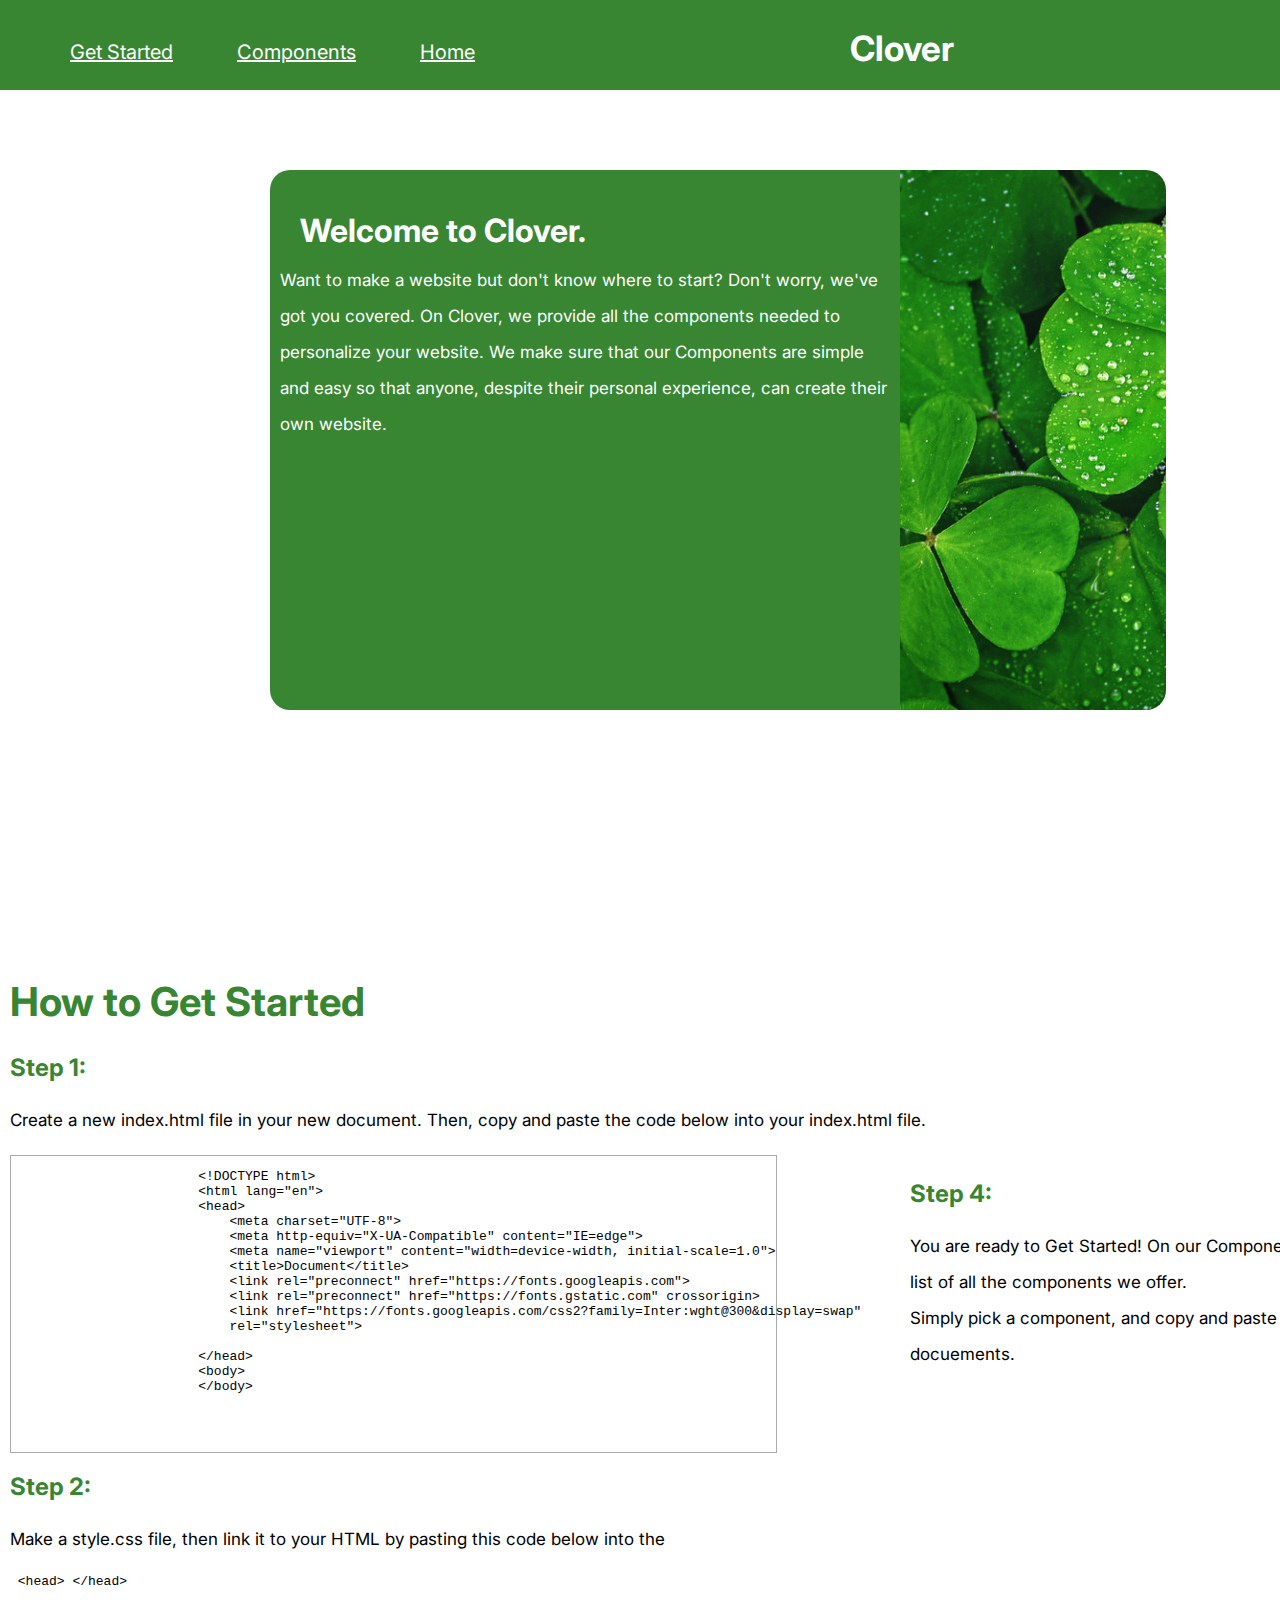
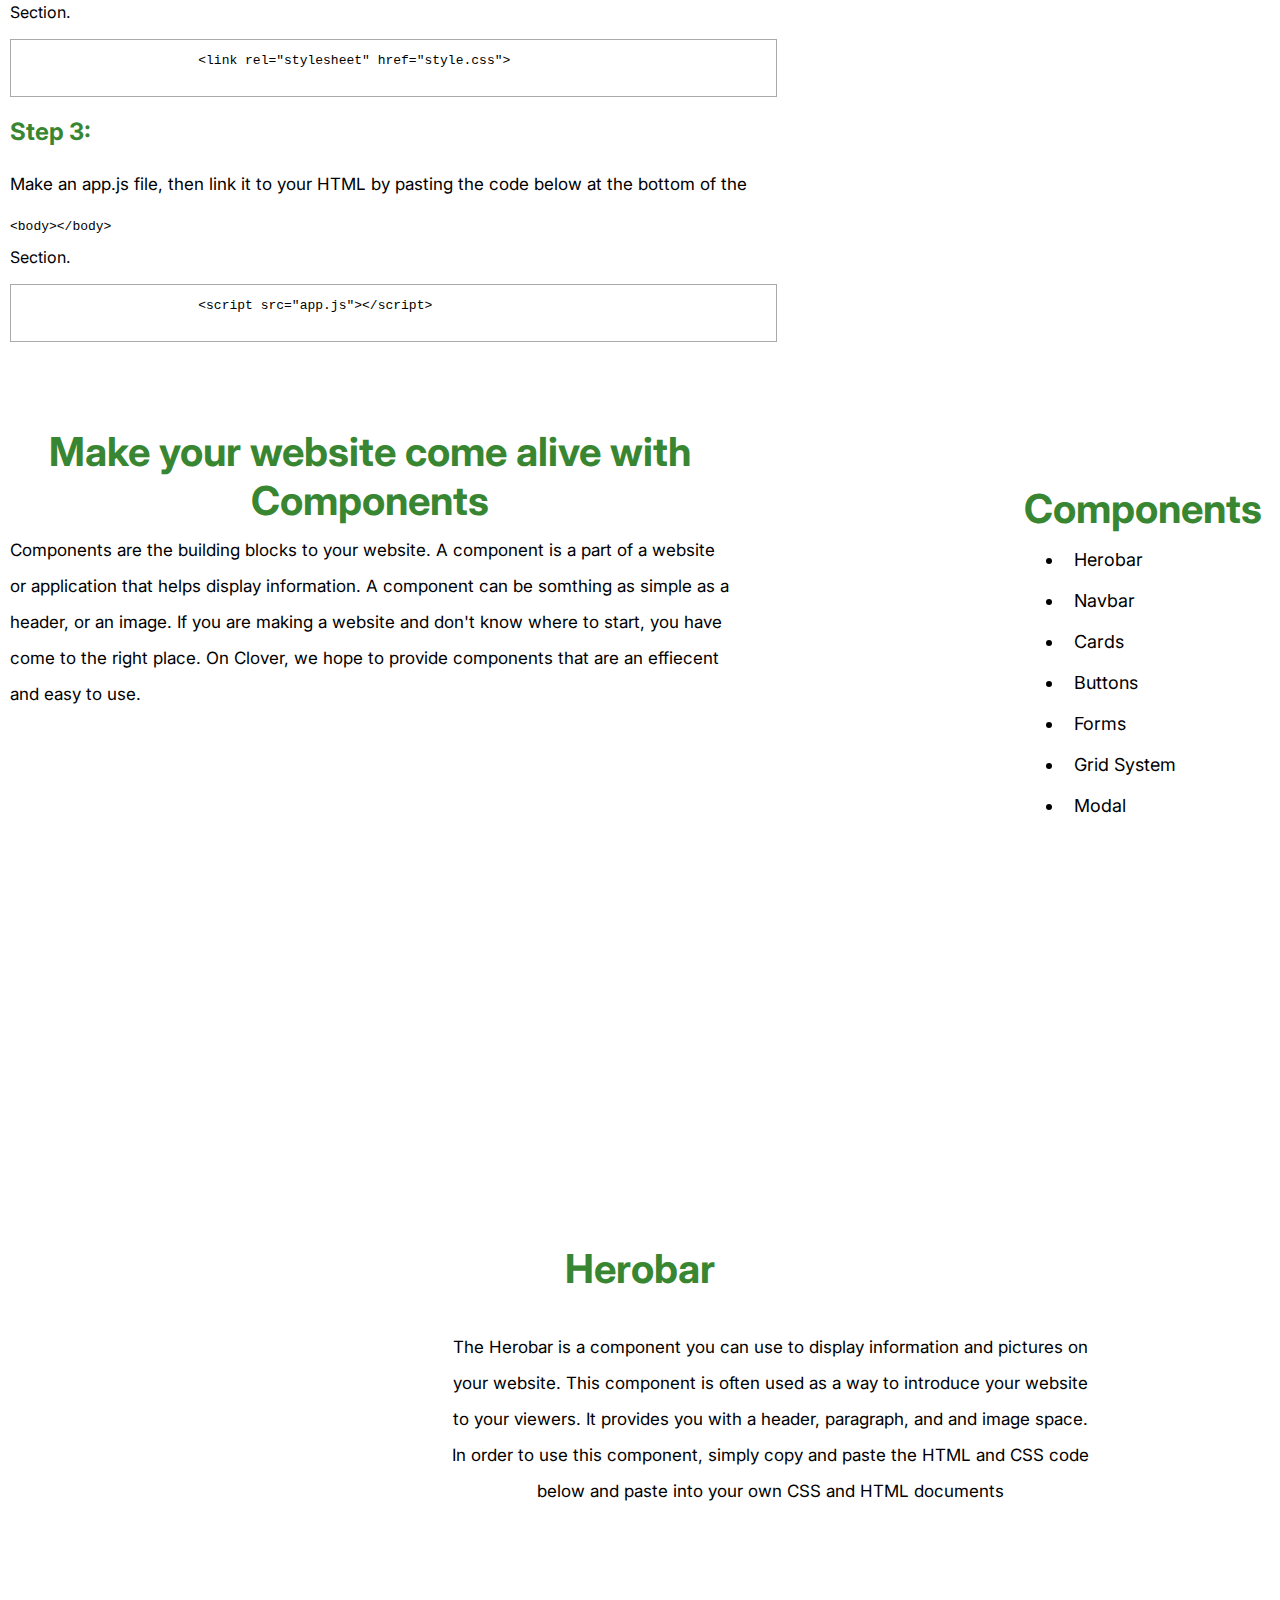
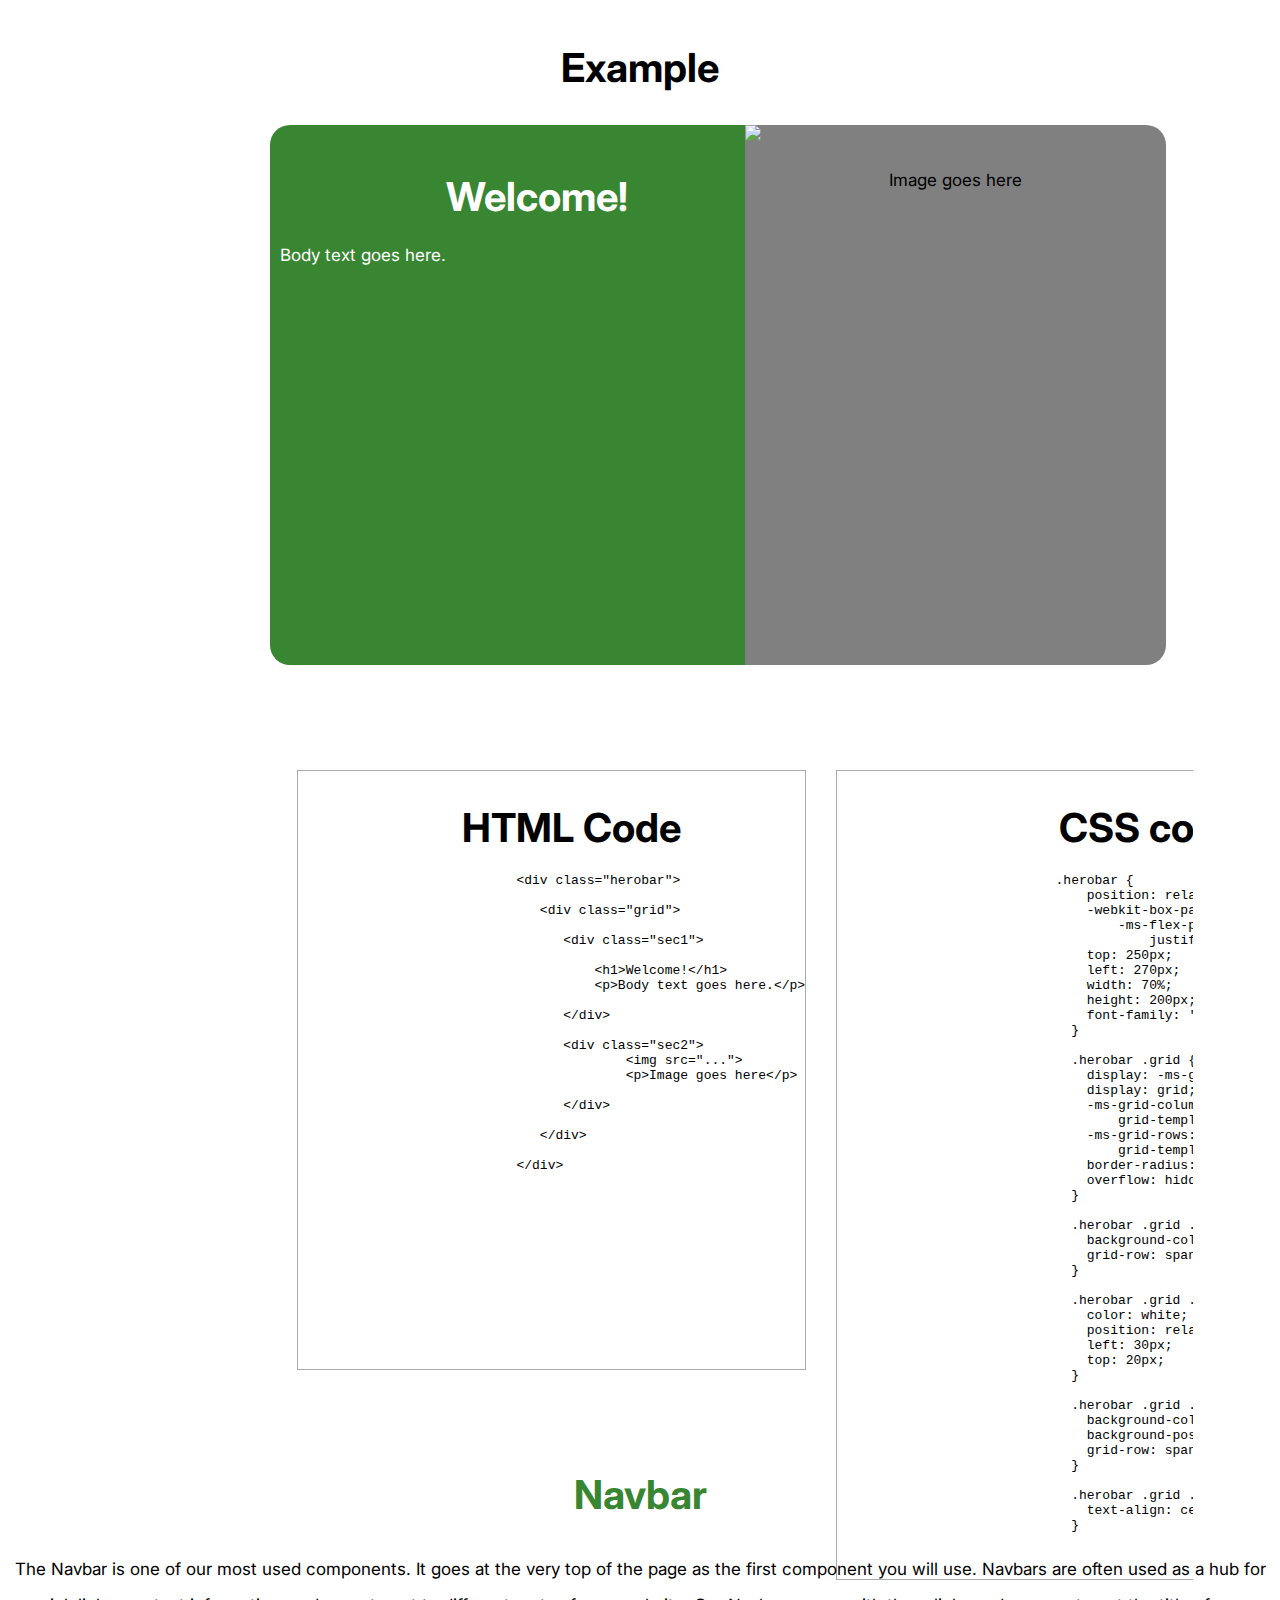
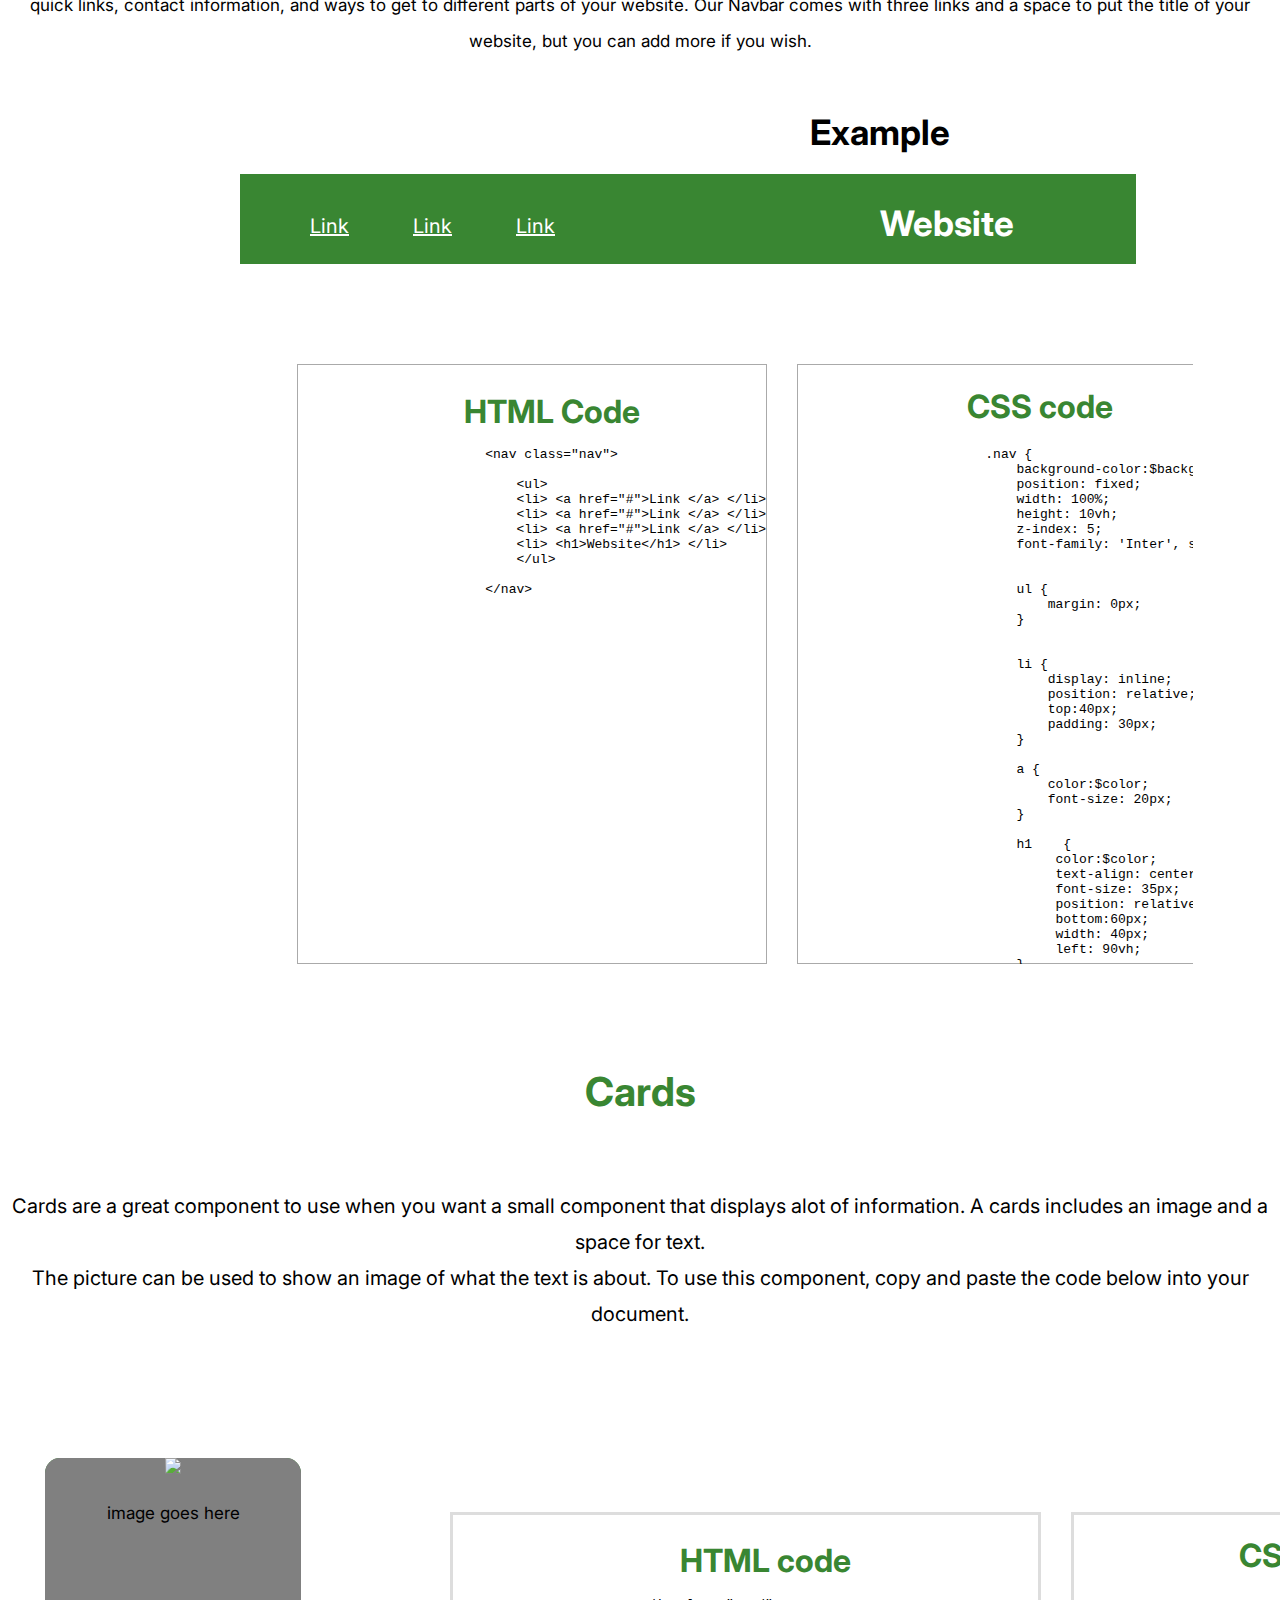
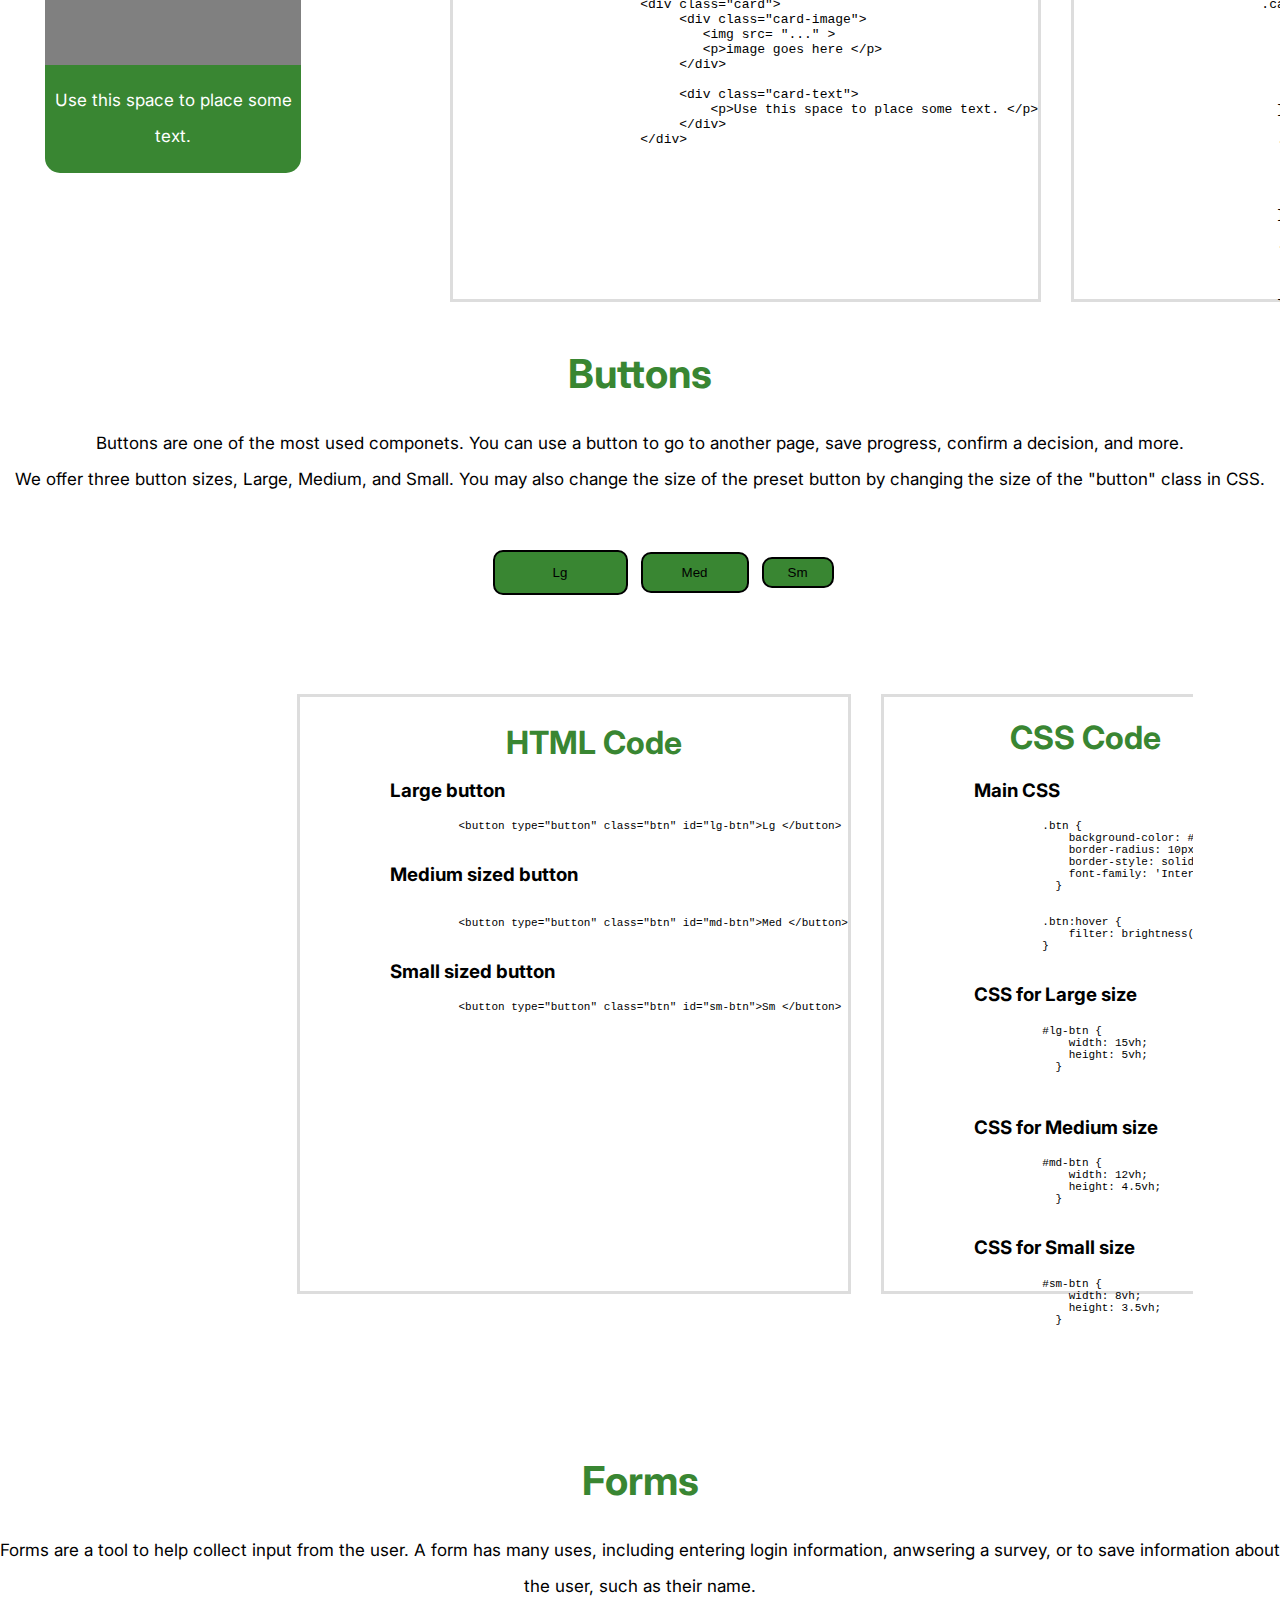
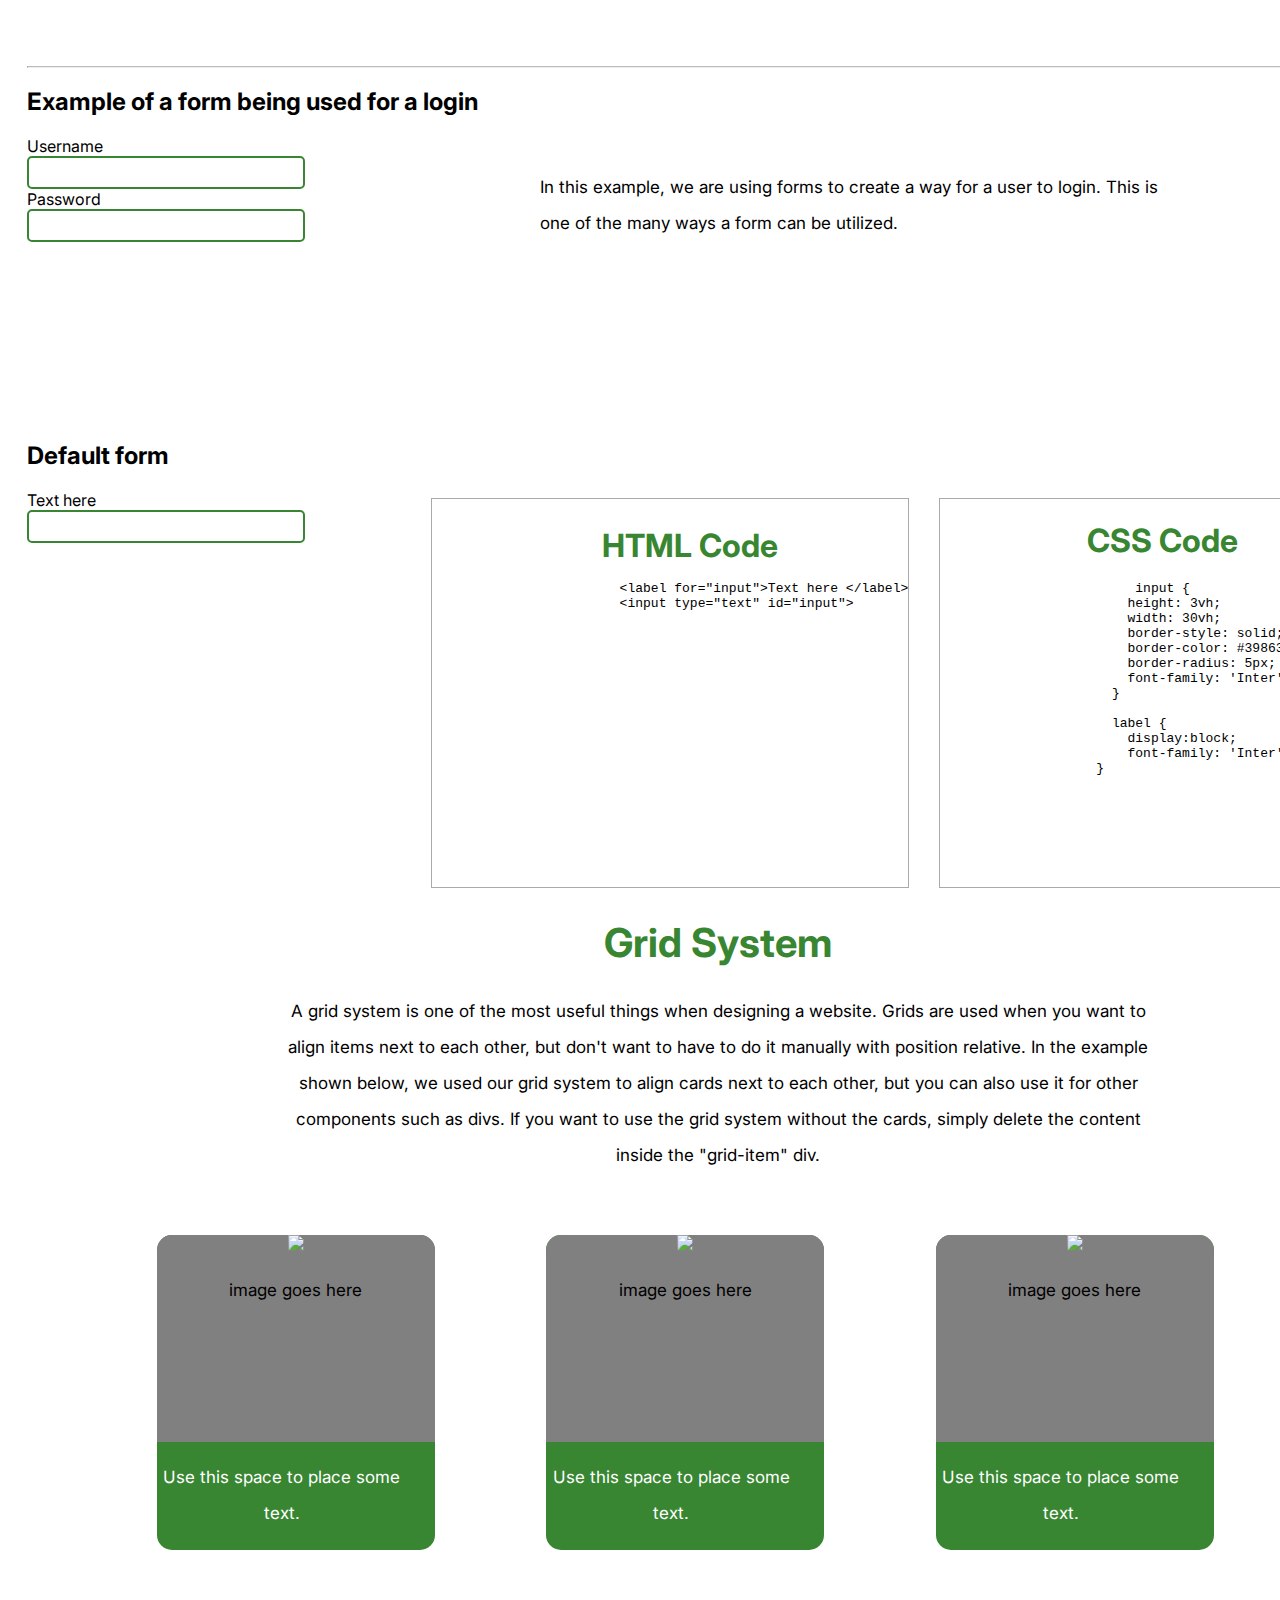
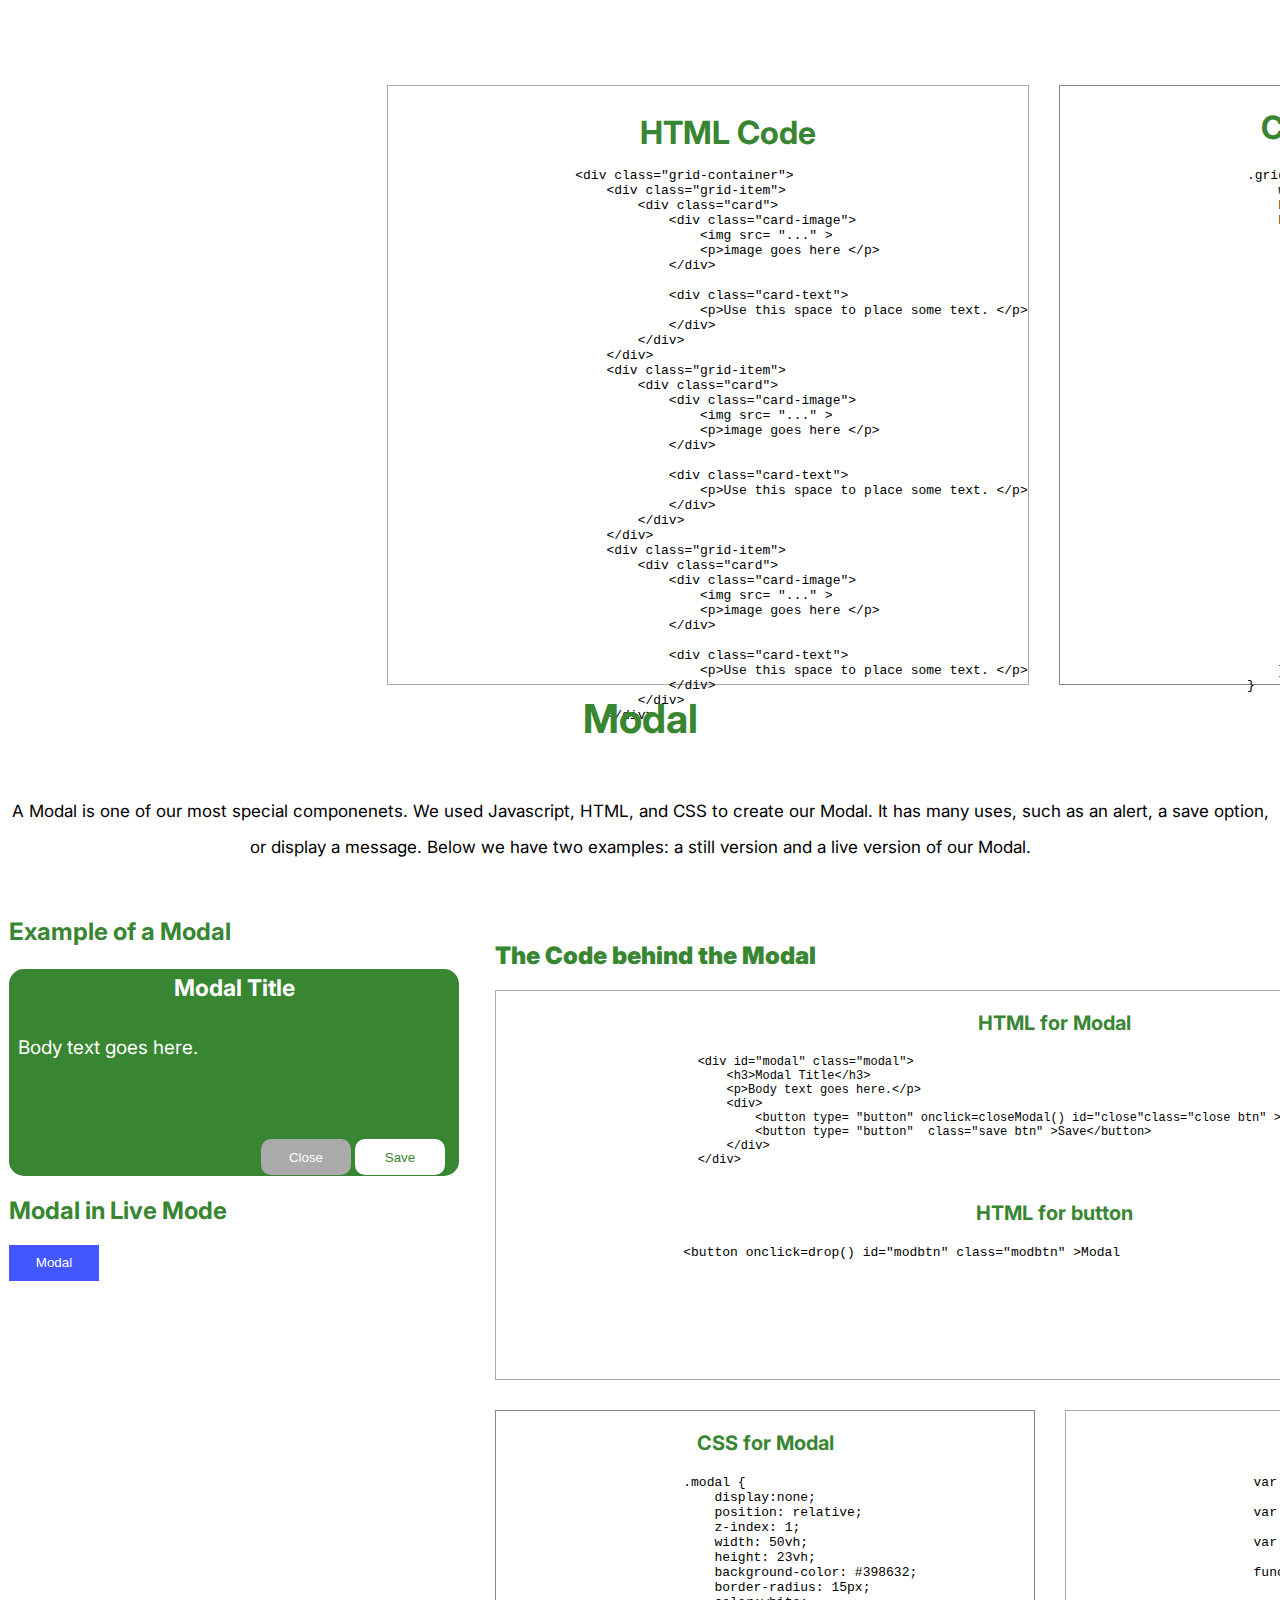
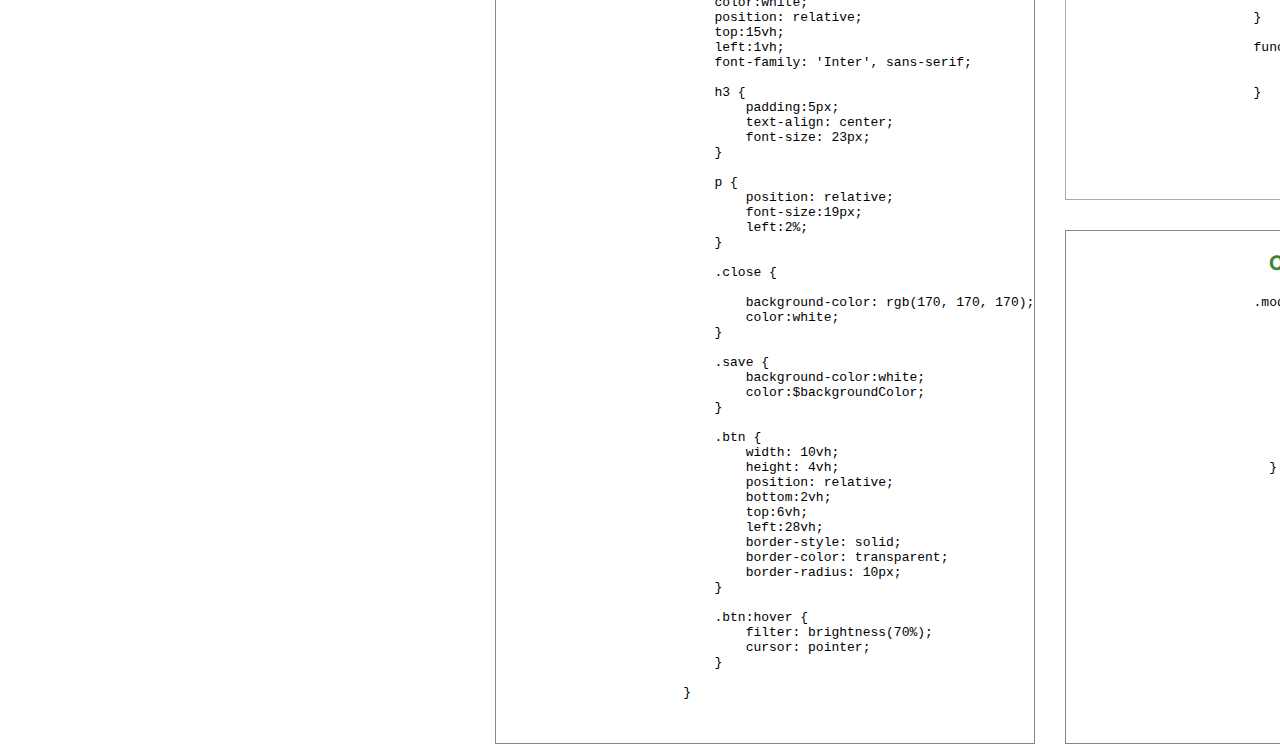
==== commit 9d766852: "changes" ====
--- a/index.html
+++ b/index.html
@@ -30,8 +30,8 @@
      <div class="main-herobar">
          <div class="grid"> 
                 <div class="main-sec1">
-                    <h1>Welcome!</h1>
-                    <p></p>
+                    <h1>Welcome to Clover.</h1>
+                    <p>Want to make a website but don't know where to start? Don't worry, we've got you covered. On Clover, we provide all the components needed to personalize your website. We make sure that our Components are simple and easy so that anyone, despite their personal experience, can create their own website.   </p>
                 </div>
                 <div class="main-sec2">
 
--- a/style.css
+++ b/style.css
@@ -1,7 +1,4 @@
-* {
-  outline: 2px solid red;
-}
-
+@charset "UTF-8";
 #home, #comp, #start {
   width: 100%;
   height: 100vh;
@@ -107,8 +104,8 @@
 .main-herobar .grid {
   display: -ms-grid;
   display: grid;
-  -ms-grid-columns: (auto)[2];
-      grid-template-columns: repeat(2, auto);
+  -ms-grid-columns: (35vh)[4];
+      grid-template-columns: repeat(4, 35vh);
   -ms-grid-rows: (20vh)[3];
       grid-template-rows: repeat(3, 20vh);
   border-radius: 20px;
@@ -118,6 +115,7 @@
 .main-herobar .grid .main-sec1 {
   background-color: #398632;
   grid-row: span 3;
+  grid-column: span 2;
   color: white;
 }
 
@@ -136,6 +134,7 @@
   background-image: url(images/four-leaf-clovers-jpg.jpeg);
   background-position: center;
   grid-row: span 3;
+  grid-column: span 2;
 }
 
 .start {
@@ -161,6 +160,11 @@
 .start h1 {
   color: #398632;
   font-size: 40px;
+}
+
+.start h2 {
+  font-weight: bold;
+  color: #398632;
 }
 
 .comp {
@@ -660,6 +664,7 @@
 .formpage .exforms {
   position: relative;
   top: 10vh;
+  left: 3vh;
 }
 
 .formpage .forms {
@@ -671,6 +676,7 @@
       -ms-flex-align: center;
           align-items: center;
   top: 20vh;
+  left: 3vh;
 }
 
 .formpage label {
@@ -853,12 +859,14 @@
   top: 10vh;
   left: 1vh;
   color: #398632;
+  width: 60vh;
 }
 
 .exmodal {
   position: relative;
   left: 76vh;
   top: 20vh;
+  width: 70vh;
 }
 
 .modal2 {
@@ -999,6 +1007,7 @@
   position: relative;
   left: 55vh;
   top: -30vh;
+  width: 60vh;
 }
 
 .gridcode {
@@ -1034,6 +1043,7 @@
   border-style: solid;
   border-width: .7px;
   border-color: #aaaaaa;
+  width: 9ß0vh;
 }
 
 .grid8 .css {
@@ -1060,4 +1070,10 @@
   border-width: .7px;
   border-color: #aaaaaa;
 }
+
+@media only screen and (max-width: 768) {
+  p {
+    color: #398632;
+  }
+}
 /*# sourceMappingURL=style.css.map */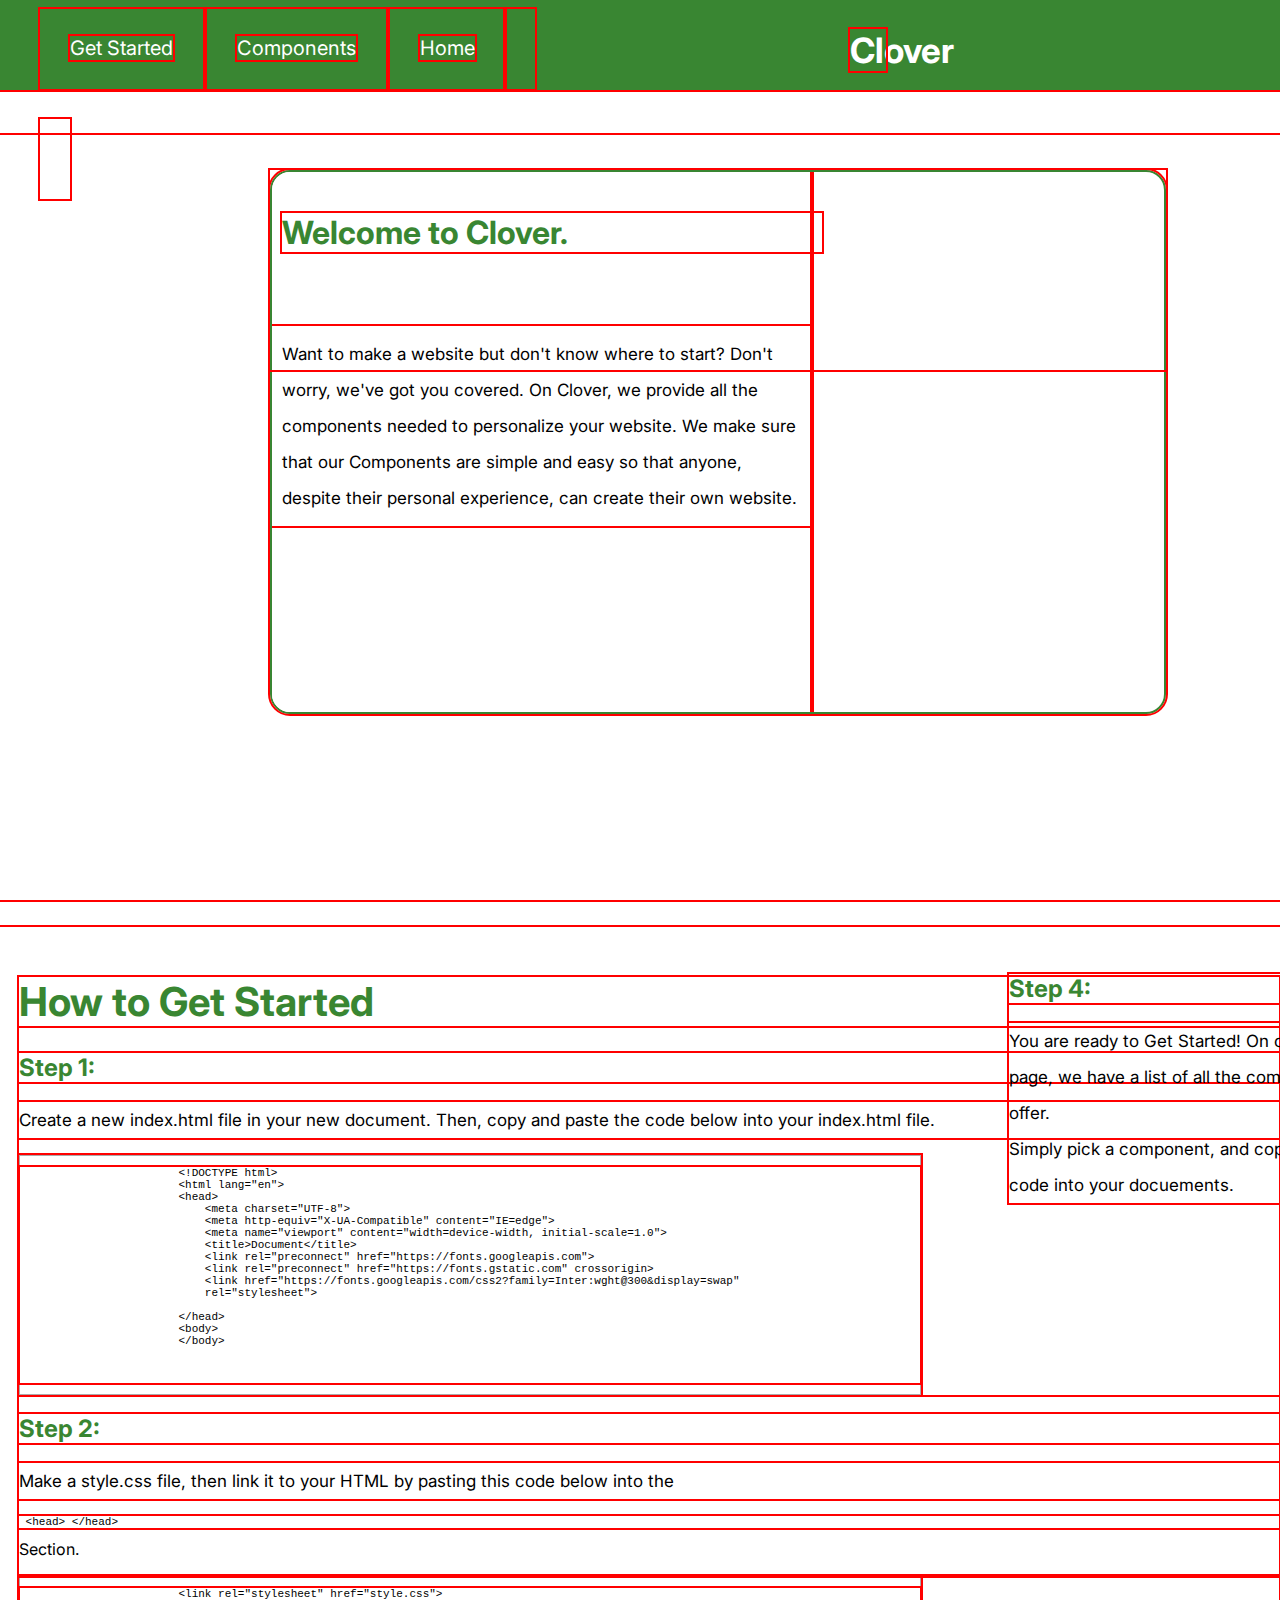
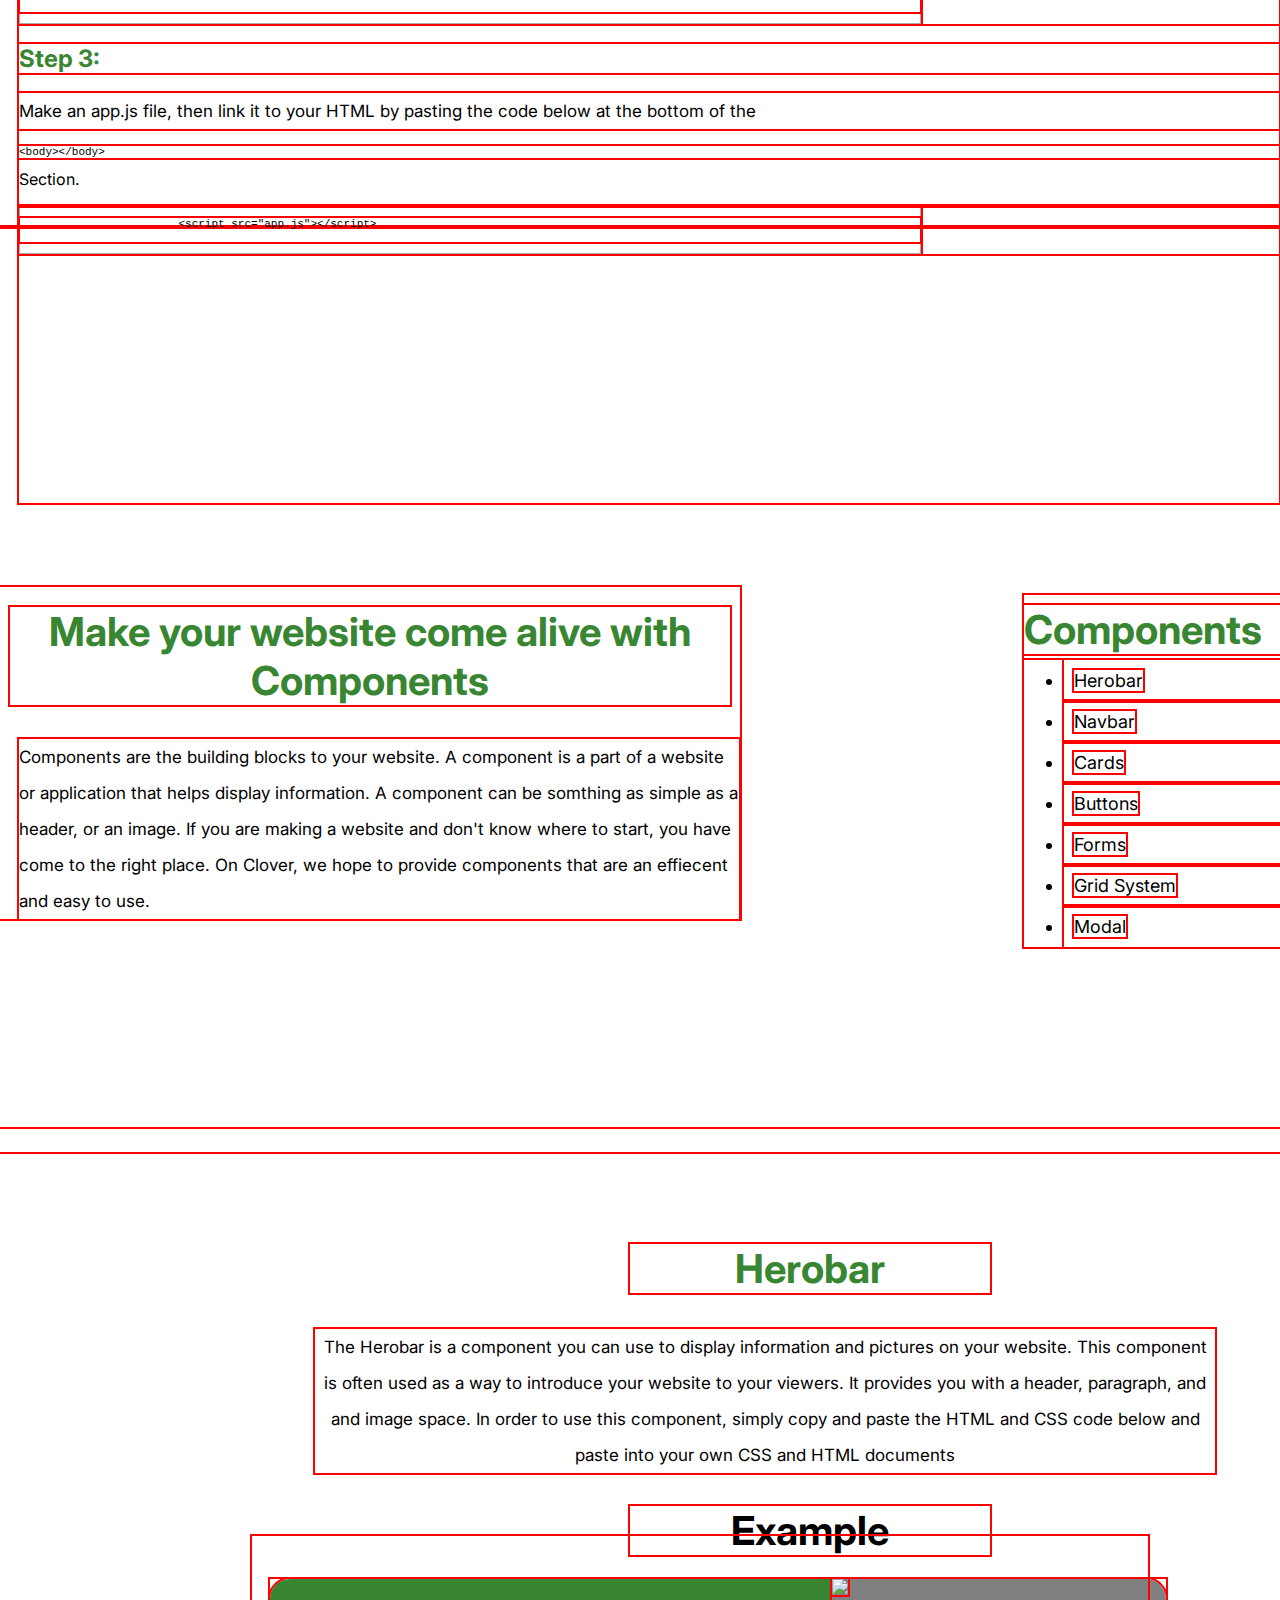
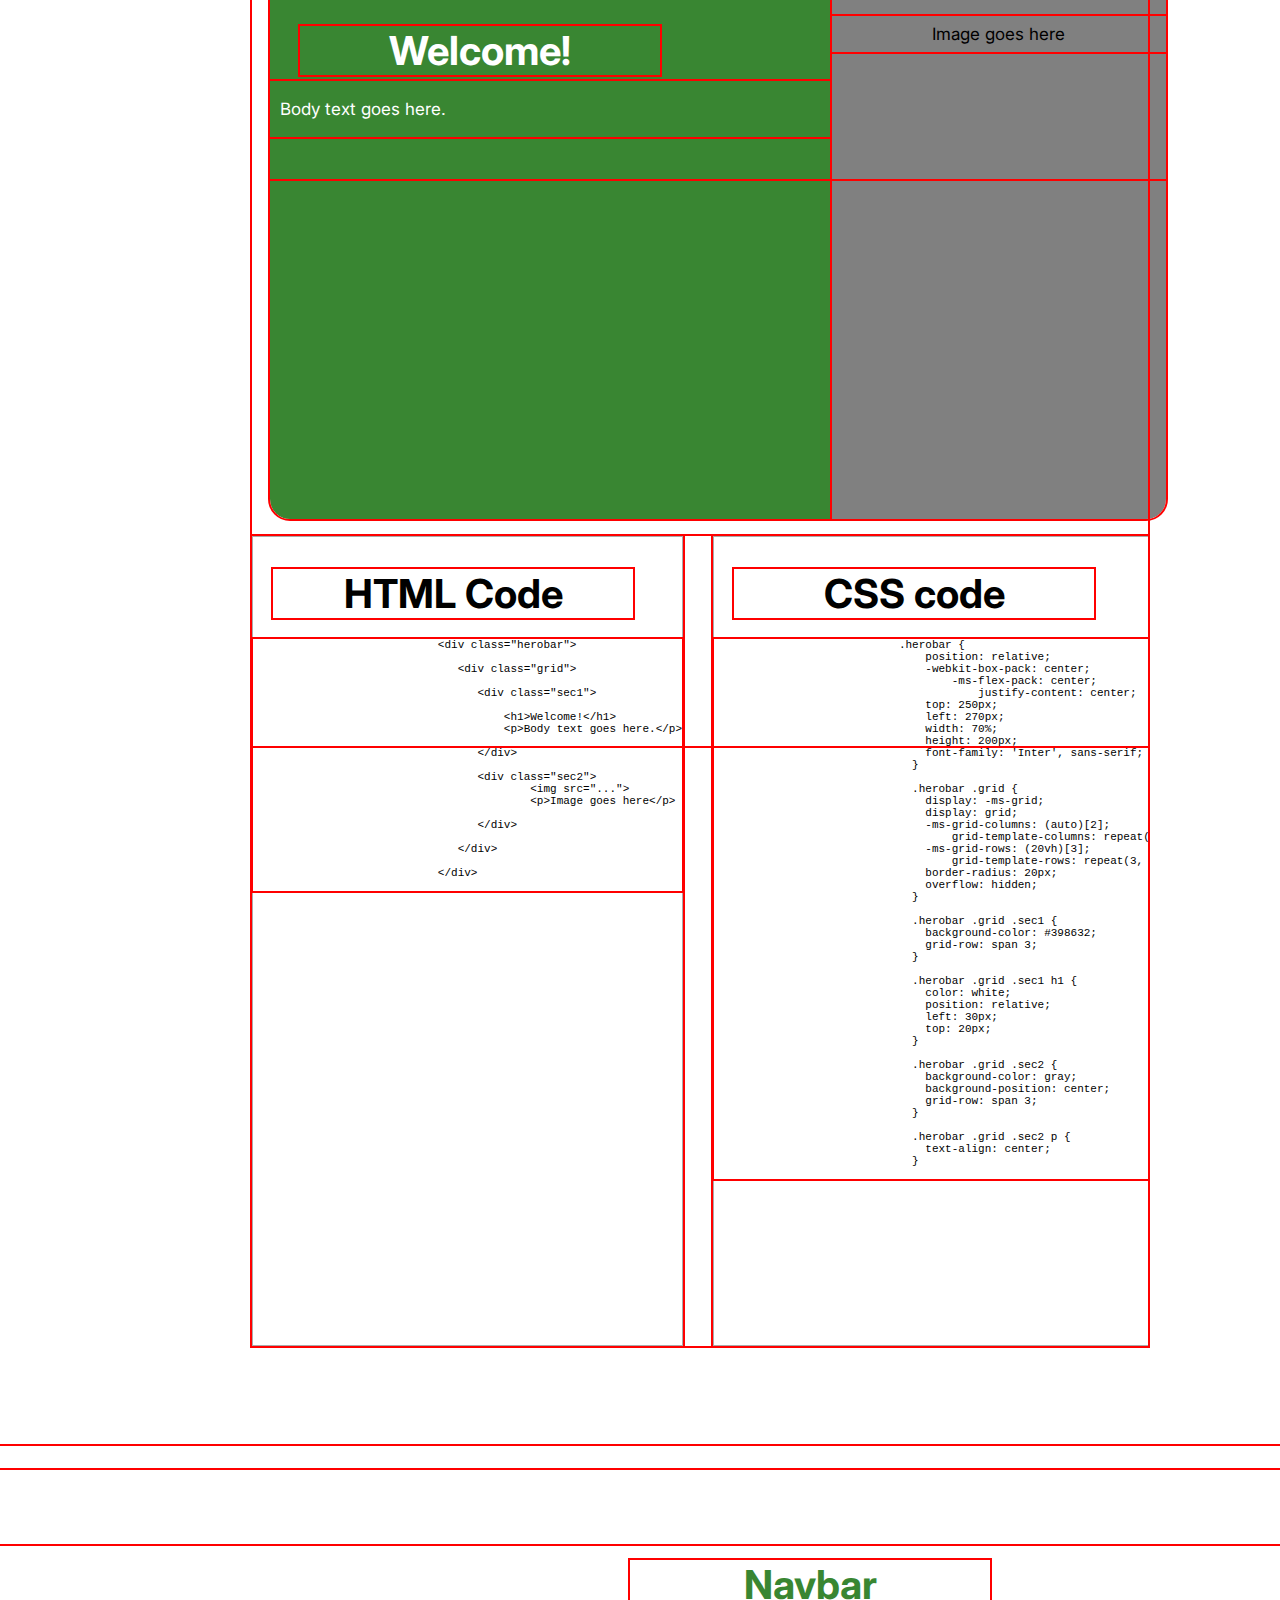
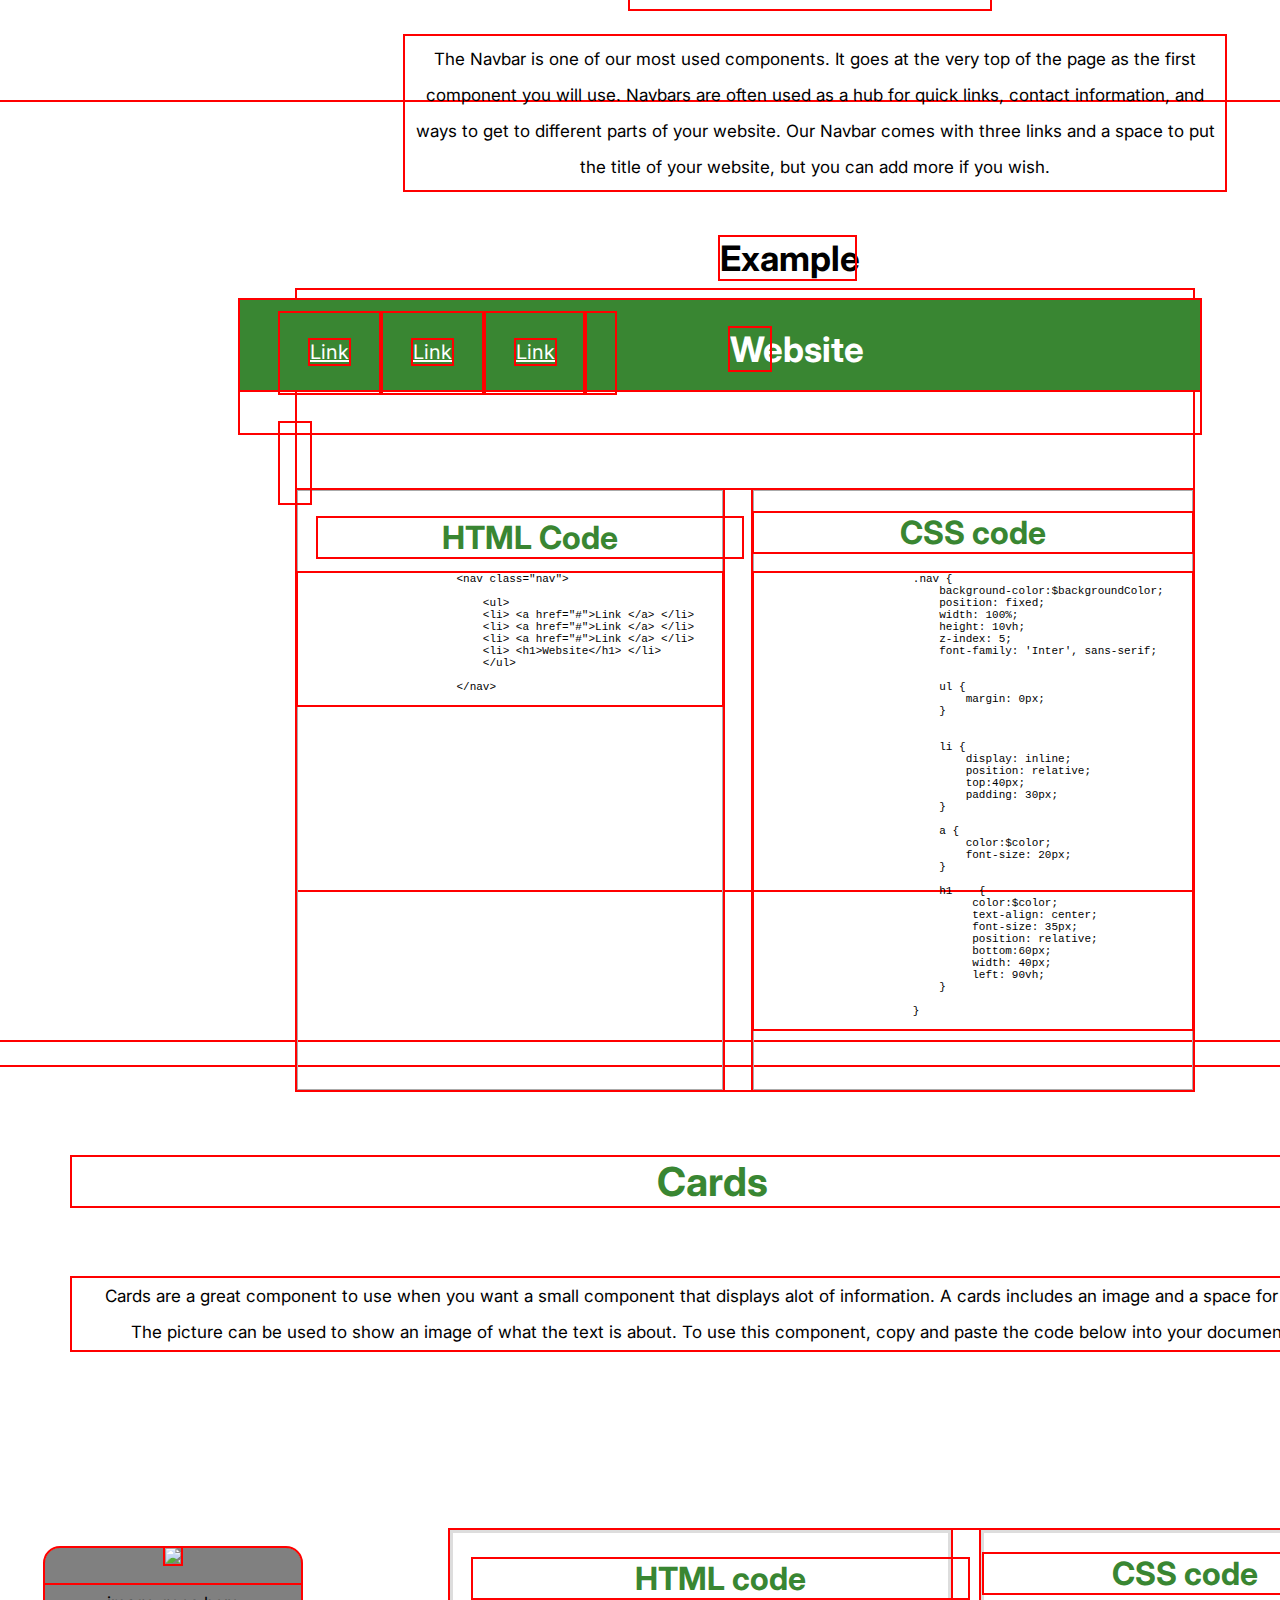
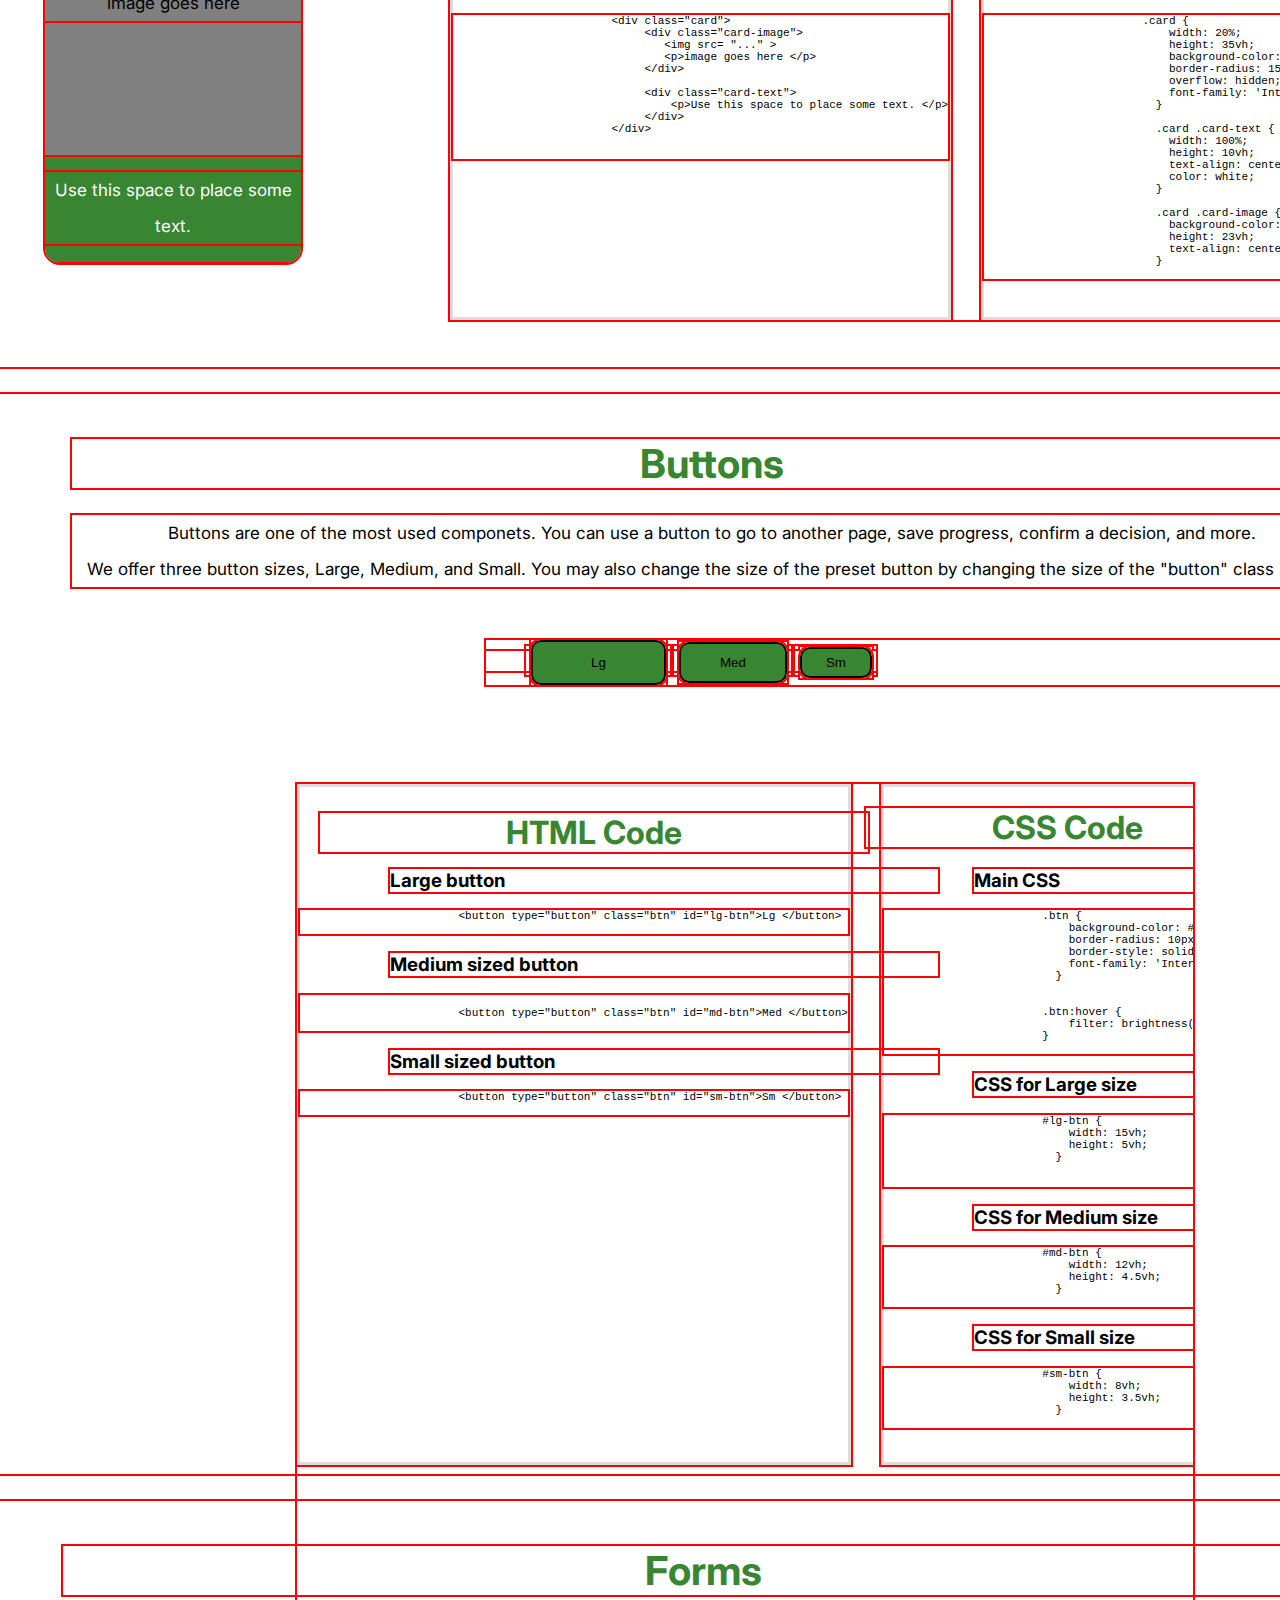
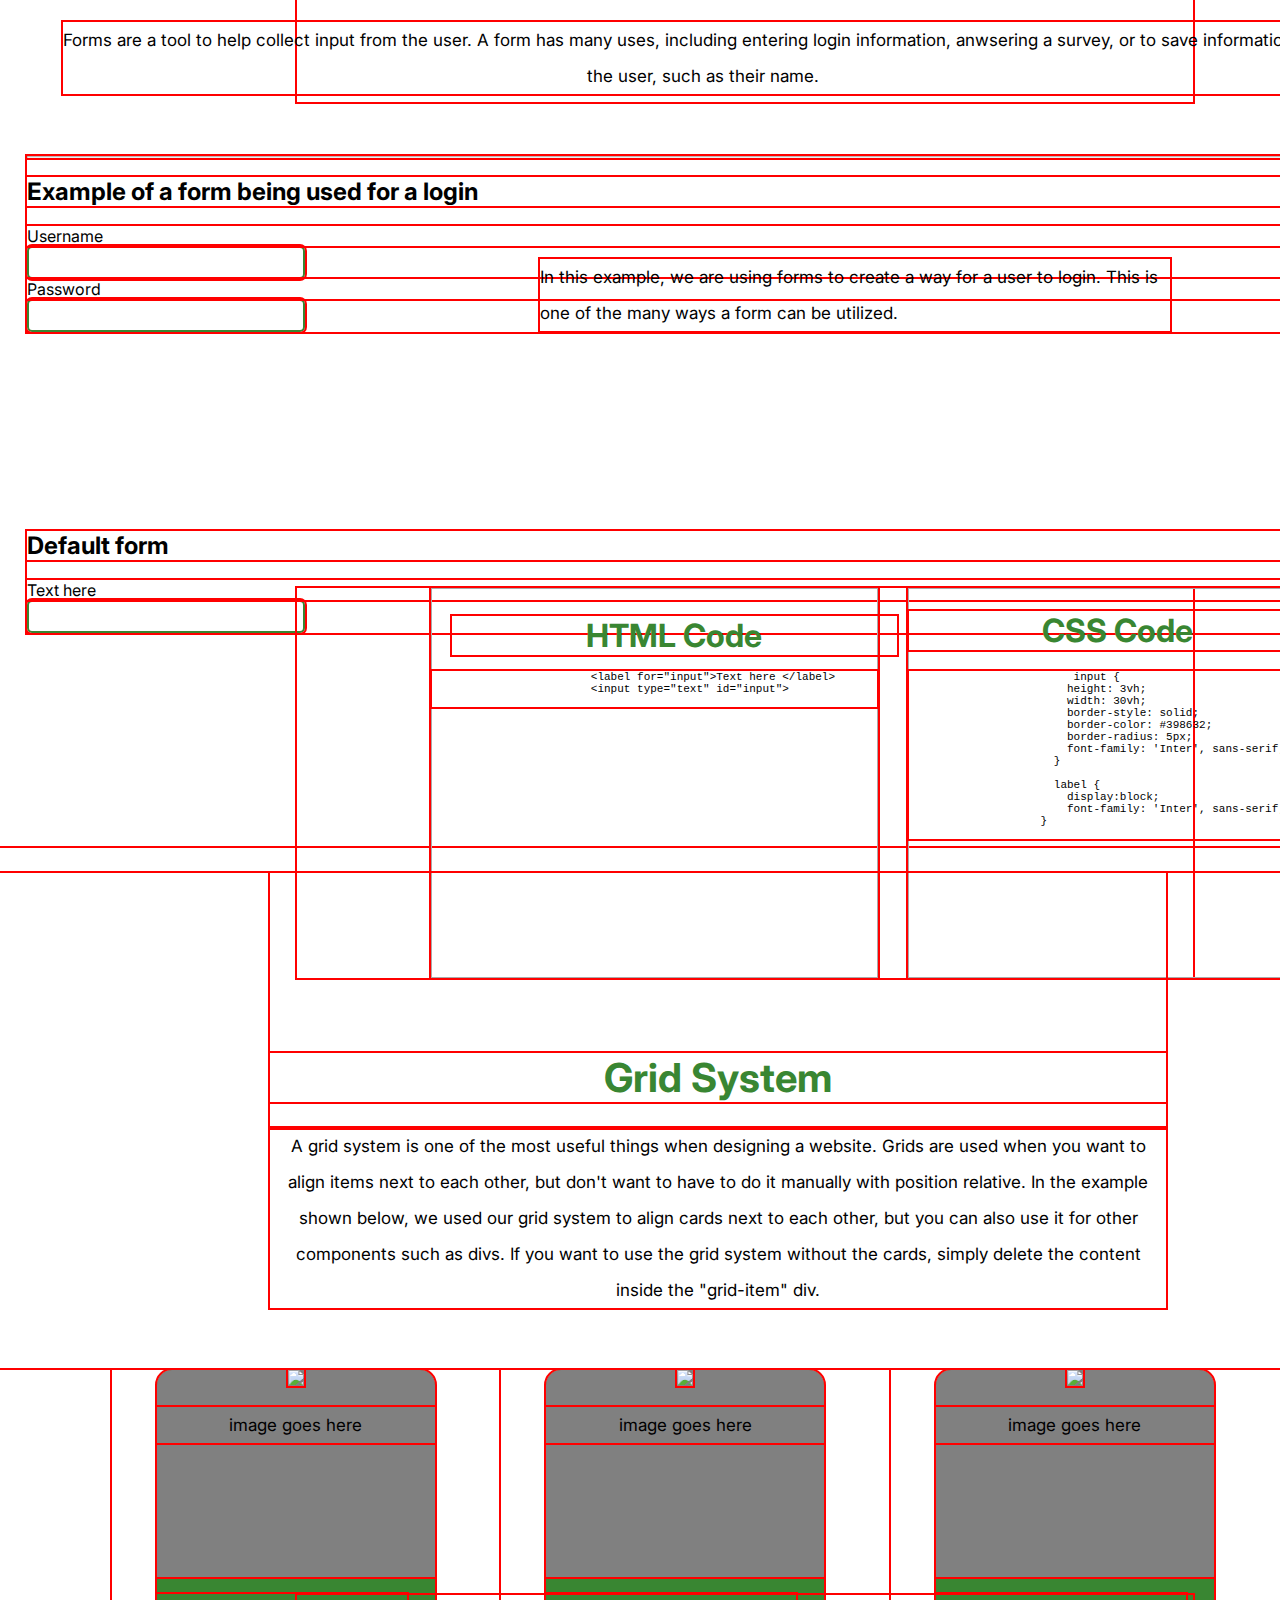
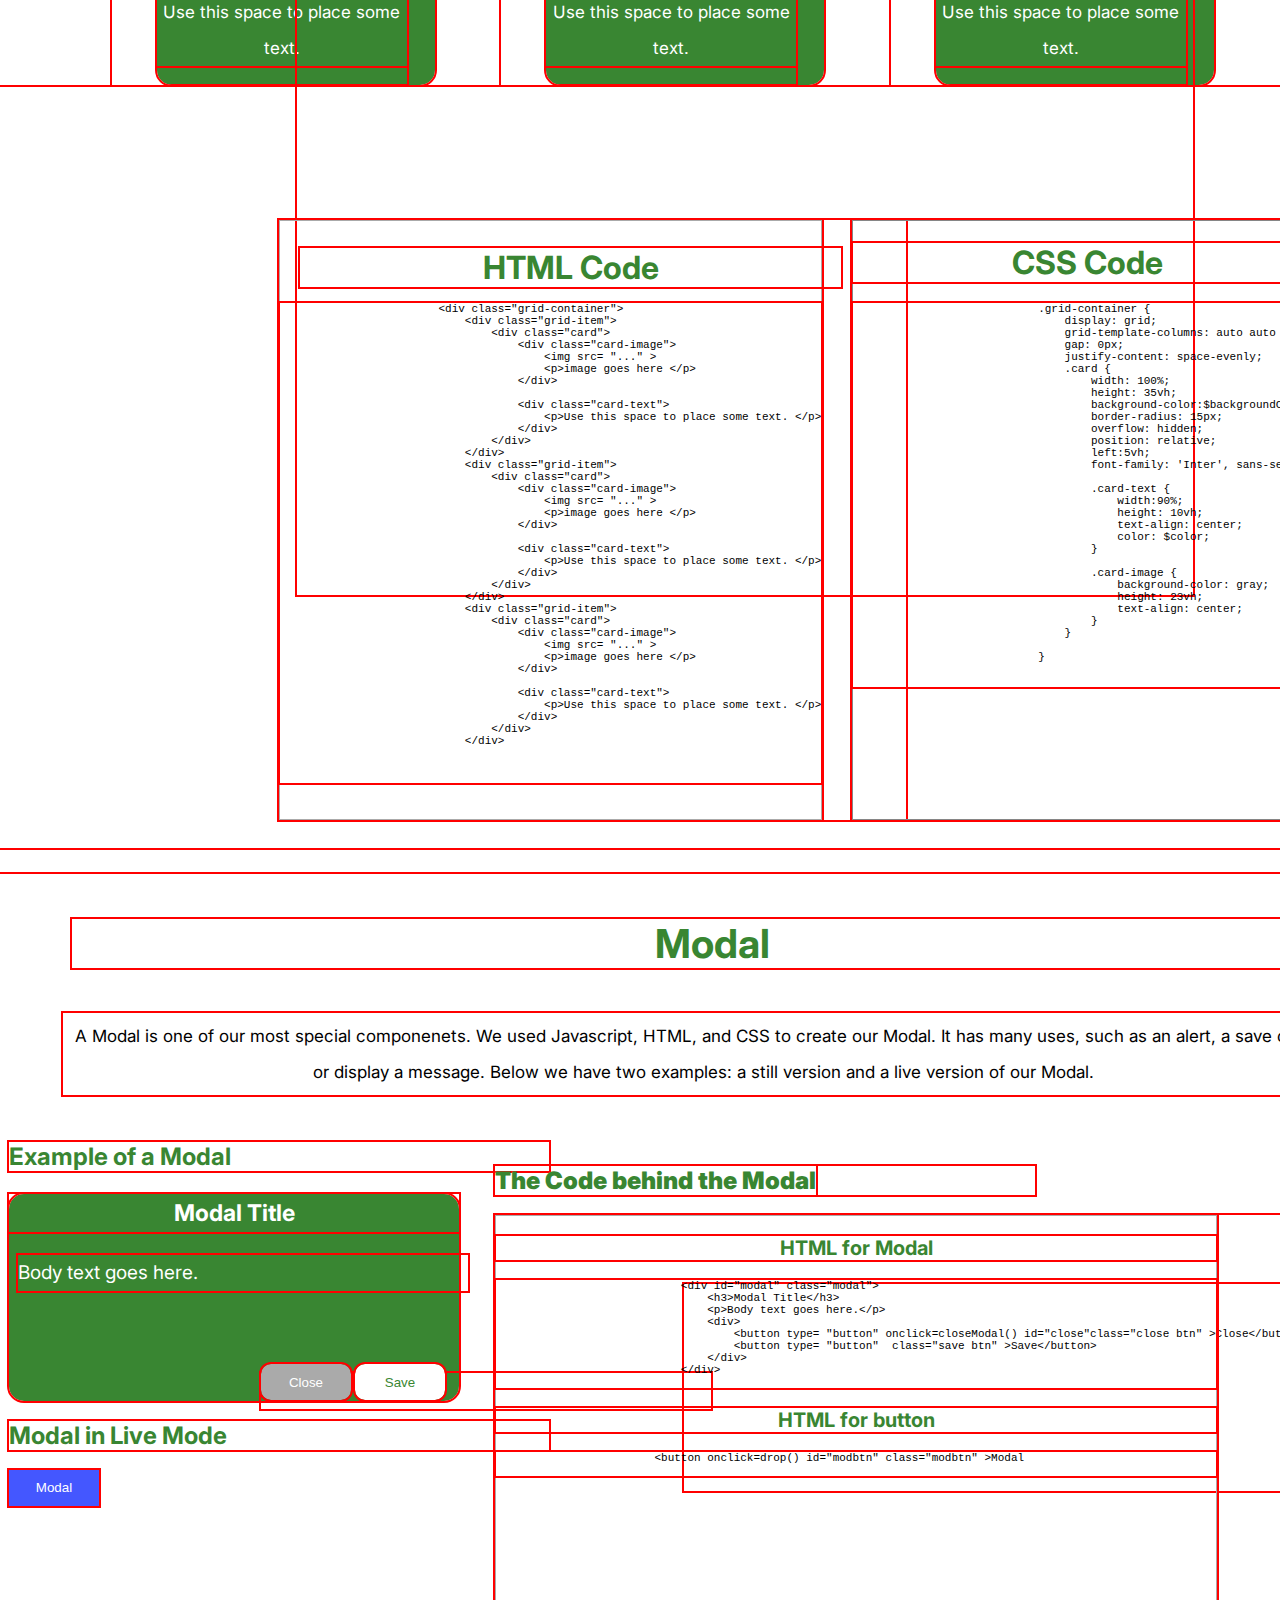
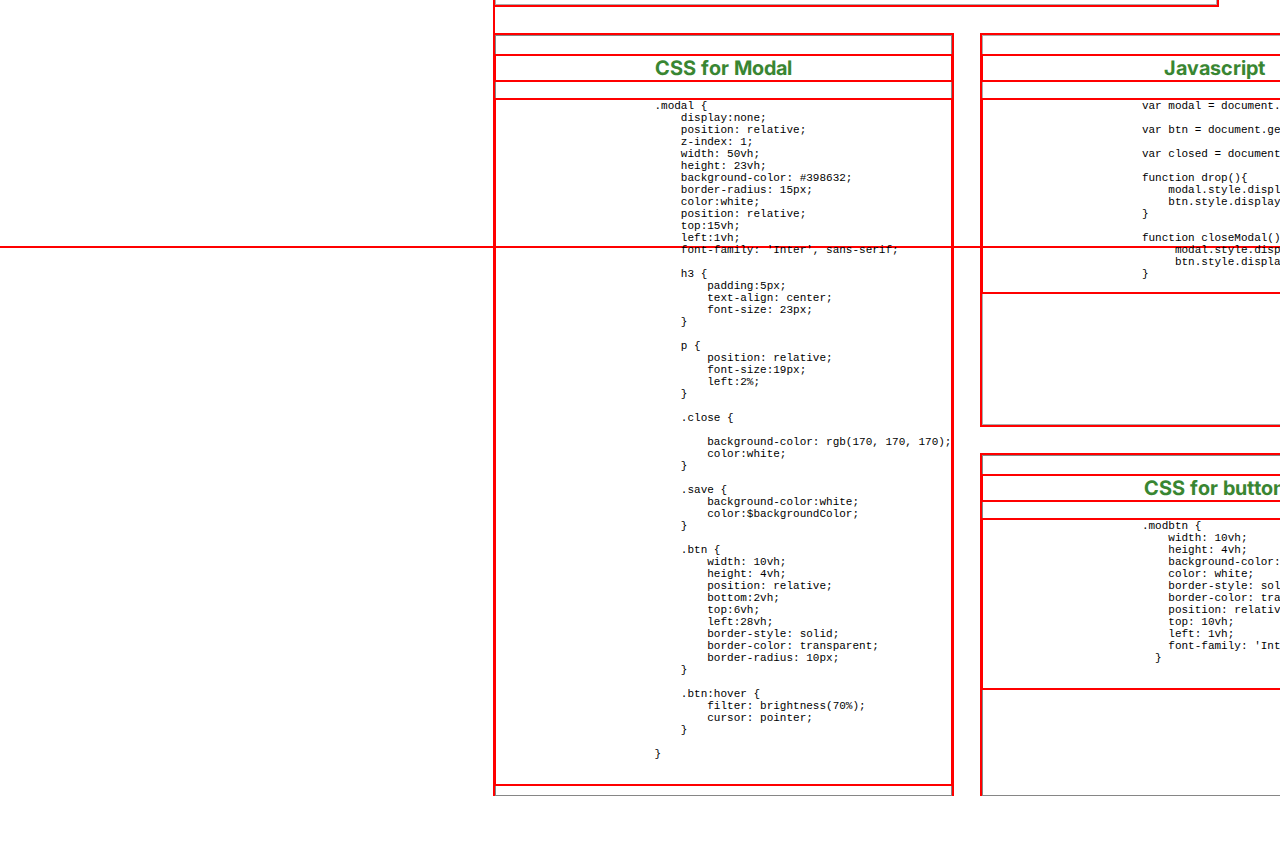
==== commit 031f92d1: "Add files via upload" ====
--- a/index.html
+++ b/index.html
@@ -614,10 +614,6 @@
                 <div class="css">
                     <h1>CSS Code</h1>
                     <pre>
-                        .gridpage {
-                            width: 100%;
-                            height: 100vh;
-                            background-color: rgb(4, 128, 0);
                             .grid-container {
                                 display: grid;
                                 grid-template-columns: auto auto auto;
@@ -648,7 +644,7 @@
                                 }
                         
                             }
-                        }
+                        
                     </pre>
                 </div>
             </div>
--- a/style.css
+++ b/style.css
@@ -1,4 +1,3 @@
-@charset "UTF-8";
 #home, #comp, #start {
   width: 100%;
   height: 100vh;
@@ -23,7 +22,7 @@
 }
 
 .para {
-  font-size: 20px;
+  font-size: 17px;
   position: relative;
   top: -20vh;
   margin: 0px;
@@ -44,7 +43,7 @@
   border-style: solid;
   border-width: .7px;
   border-color: #aaaaaa;
-  width: 85vh;
+  width: 89vh;
 }
 
 .startcode #textcode {
@@ -66,13 +65,14 @@
 .navvy li {
   display: inline;
   position: relative;
-  top: 40px;
+  top: 4vh;
   padding: 30px;
 }
 
 .navvy a {
   color: white;
   font-size: 20px;
+  text-decoration: none;
 }
 
 .navvy h1 {
@@ -80,8 +80,8 @@
   text-align: center;
   font-size: 35px;
   position: relative;
-  bottom: 60px;
-  width: 40px;
+  bottom: 6vh;
+  width: 4vh;
   left: 90vh;
 }
 
@@ -110,29 +110,36 @@
       grid-template-rows: repeat(3, 20vh);
   border-radius: 20px;
   overflow: hidden;
+  border-color: #398632;
+  border-width: 2px;
+  border-style: solid;
 }
 
 .main-herobar .grid .main-sec1 {
-  background-color: #398632;
+  background-color: white;
   grid-row: span 3;
   grid-column: span 2;
   color: white;
 }
 
 .main-herobar .grid .main-sec1 h1 {
-  color: white;
-  position: relative;
-  left: 30px;
-  top: 20px;
+  color: #398632;
+  position: relative;
+  left: 10px;
+  top: 8vh;
 }
 
 .main-herobar .grid .main-sec1 p {
   padding: 10px;
+  color: black;
+  position: relative;
+  top: 8vh;
 }
 
 .main-herobar .grid .main-sec2 {
-  background-image: url(images/four-leaf-clovers-jpg.jpeg);
+  background-image: url(images/700e512f-e0d6-4742-b237-e99ce0d68c10.png);
   background-position: center;
+  background-repeat: no-repeat;
   grid-row: span 3;
   grid-column: span 2;
 }
@@ -148,12 +155,13 @@
   position: relative;
   top: 50px;
   margin: 10px;
+  left: 1vh;
 }
 
 .start #items #step4 {
   position: relative;
   left: 100vh;
-  top: -87vh;
+  top: -95vh;
   width: 60vh;
 }
 
@@ -193,6 +201,9 @@
 .comp #webinfo p {
   font-size: 17px;
   line-height: 4vh;
+  position: relative;
+  top: 3vh;
+  left: 1vh;
 }
 
 .comp #links {
@@ -259,7 +270,7 @@
 
 .heropage {
   width: 100%;
-  height: 200vh;
+  height: 210vh;
   background-color: white;
 }
 
@@ -314,7 +325,7 @@
 }
 
 .grid2 .html {
-  grid-row: span 3;
+  grid-row: span 4;
   border-style: solid;
   border-width: .7px;
   border-color: #aaaaaa;
@@ -554,7 +565,7 @@
 .buttons {
   position: relative;
   top: 9vh;
-  left: 35%;
+  left: 38%;
   padding: 5px, 0px, 0px, 0px;
   width: 100vh;
   margin: 0;
@@ -1043,7 +1054,7 @@
   border-style: solid;
   border-width: .7px;
   border-color: #aaaaaa;
-  width: 9ß0vh;
+  width: 90vh;
 }
 
 .grid8 .css {
@@ -1071,9 +1082,430 @@
   border-color: #aaaaaa;
 }
 
-@media only screen and (max-width: 768) {
-  p {
+@media only screen and (max-width: 1440px) {
+  * {
+    outline: 2px solid red;
+  }
+  pre {
+    font-size: 11px;
+  }
+  .main-herobar {
+    position: relative;
+    -webkit-box-pack: center;
+        -ms-flex-pack: center;
+            justify-content: center;
+    top: 170px;
+    left: 270px;
+    width: 70%;
+    height: 200px;
+  }
+  .main-herobar .grid {
+    display: -ms-grid;
+    display: grid;
+    -ms-grid-columns: (30vh)[4];
+        grid-template-columns: repeat(4, 30vh);
+    -ms-grid-rows: (20vh)[3];
+        grid-template-rows: repeat(3, 20vh);
+    border-radius: 20px;
+    overflow: hidden;
+    border-color: #398632;
+    border-width: 2px;
+    border-style: solid;
+  }
+  .main-herobar .grid .main-sec1 {
+    background-color: white;
+    grid-row: span 3;
+    grid-column: span 2;
+    color: white;
+  }
+  .main-herobar .grid .main-sec1 h1 {
     color: #398632;
+    position: relative;
+    top: 20px;
+  }
+  .main-herobar .grid .main-sec1 p {
+    padding: 10px;
+  }
+  .main-herobar .grid .main-sec2 {
+    background-image: url(images/700e512f-e0d6-4742-b237-e99ce0d68c10.png);
+    background-position: center;
+    grid-row: span 3;
+    grid-column: span 2;
+  }
+  .start {
+    width: 100%;
+    height: 100vh;
+    background-color: white;
+    margin: 0px;
+  }
+  .start #items {
+    position: relative;
+    top: 50px;
+    margin: 10px;
+  }
+  .start #items #step4 {
+    position: relative;
+    left: 110vh;
+    top: -100vh;
+    width: 45vh;
+  }
+  .start #items .startcode {
+    width: 100vh;
+  }
+  .start h1 {
+    color: #398632;
+    font-size: 40px;
+  }
+  .start h2 {
+    font-weight: bold;
+    color: #398632;
+  }
+  .comp #webinfo {
+    width: 80vh;
+    padding: 10px;
+    position: relative;
+    top: 40vh;
+  }
+  .comp #links {
+    position: relative;
+    left: 80%;
+    top: 4vh;
+    width: 30vh;
+    margin: 0px;
+  }
+  .heropage h1 {
+    position: relative;
+    left: 70vh;
+    width: 40vh;
+  }
+  .heropage #paragraph1 {
+    width: 100vh;
+    text-align: center;
+    position: relative;
+    left: 35vh;
+  }
+  .heropage #ex {
+    left: 70vh;
+    top: 11vh;
+    width: 40vh;
+  }
+  .herobar {
+    position: relative;
+    -webkit-box-pack: center;
+        -ms-flex-pack: center;
+            justify-content: center;
+    top: 10vh;
+    left: 270px;
+    width: 70%;
+    height: 200px;
+  }
+  .code1 {
+    position: relative;
+    top: -17vh;
+    left: 28vh;
+  }
+  .code1 .grid2 pre {
+    font-size: 11px;
+  }
+  .navpage {
+    width: 100%;
+    height: 130vh;
+    background-color: white;
+  }
+  .navpage .hed1 {
+    font-size: 40px;
+    text-align: center;
+    color: #398632;
+    position: relative;
+    top: 10vh;
+    left: 70vh;
+    width: 40vh;
+    text-align: center;
+  }
+  .navpage p {
+    text-align: center;
+    padding: 5px;
+    position: relative;
+    top: 10vh;
+    left: 45vh;
+    width: 90vh;
+  }
+  .navpage h2 {
+    position: relative;
+    left: 80vh;
+    top: 12vh;
+    font-size: 35px;
+    width: 15vh;
+  }
+  .nav {
+    background-color: #398632;
+    position: relative;
+    top: 100px;
+    left: 240px;
+    width: 75%;
+    height: 10vh;
+    z-index: 5;
+  }
+  .nav ul {
+    margin: 0px;
+  }
+  .nav li {
+    display: inline;
+    position: relative;
+    top: 40px;
+    padding: 30px;
+  }
+  .nav a {
+    color: white;
+    font-size: 20px;
+  }
+  .nav h1 {
+    color: white;
+    text-align: center;
+    font-size: 35px;
+    position: relative;
+    bottom: 60px;
+    width: 40px;
+    left: 50vh;
+  }
+  .grid5 {
+    display: -ms-grid;
+    display: grid;
+    grid-gap: 30px;
+    -ms-grid-columns: (auto)[2];
+        grid-template-columns: repeat(2, auto);
+    -ms-grid-rows: (23vh)[4];
+        grid-template-rows: repeat(4, 23vh);
+    overflow: hidden;
+    position: relative;
+  }
+  .grid5 pre {
+    font-size: 11px;
+  }
+  .grid5 .html {
+    grid-row: span 3;
+    grid-column: span 1;
+    border-style: solid;
+    border-color: #dddddd;
+  }
+  .grid5 .html h1 {
+    color: #398632;
+    position: relative;
+    left: 20px;
+    top: 5px;
+    text-align: center;
+  }
+  .grid5 .css {
+    grid-row: span 3;
+    grid-column: span 1;
+    border-style: solid;
+    border-color: #dddddd;
+  }
+  .grid5 .css h1 {
+    color: #398632;
+    text-align: center;
+    position: relative;
+    left: -2vh;
+  }
+  .grid5 h3 {
+    position: relative;
+    left: 10vh;
+  }
+  .button-page {
+    width: 100%;
+    height: 120vh;
+    background-color: white;
+  }
+  .button-page h1 {
+    position: relative;
+    left: 8vh;
+  }
+  .button-page #para2 {
+    text-align: center;
+    left: 8vh;
+  }
+  .buttons {
+    position: relative;
+    top: 9vh;
+    left: 38%;
+    padding: 5px, 0px, 0px, 0px;
+    width: 100vh;
+    margin: 0;
+  }
+  .buttons ul {
+    display: inline;
+  }
+  .buttons li {
+    padding: 0.5%;
+    display: inline;
+  }
+  .formpage {
+    width: 100%;
+    height: 105vh;
+    background-color: white;
+  }
+  .formpage .header {
+    position: relative;
+    left: 7vh;
+  }
+  .formpage #para2 {
+    position: relative;
+    left: 7vh;
+  }
+  .formpage #exinfo {
+    position: relative;
+    left: 60vh;
+    width: 70vh;
+  }
+  .formpage .exforms {
+    position: relative;
+    top: 10vh;
+    left: 3vh;
+  }
+  .formpage .forms {
+    position: relative;
+    -webkit-box-pack: center;
+        -ms-flex-pack: center;
+            justify-content: center;
+    -webkit-box-align: center;
+        -ms-flex-align: center;
+            align-items: center;
+    top: 20vh;
+    left: 3vh;
+  }
+  .formpage label {
+    display: block;
+  }
+  .gridpage {
+    width: 100%;
+    height: 175vh;
+    background-color: white;
+  }
+  .grid7 {
+    display: -ms-grid;
+    display: grid;
+    width: 70%;
+    grid-gap: 30px;
+    -ms-grid-columns: (auto)[2];
+        grid-template-columns: repeat(2, auto);
+    -ms-grid-rows: (20vh)[3];
+        grid-template-rows: repeat(3, 20vh);
+    position: relative;
+    top: 25vh;
+    left: -2vh;
+  }
+  .grid7 .html {
+    grid-row: span 3;
+    grid-column: span 1;
+    border-style: solid;
+    border-width: .7px;
+    border-color: #aaaaaa;
+  }
+  .grid7 .html h1 {
+    color: #398632;
+    position: relative;
+    left: 20px;
+    top: 5px;
+    text-align: center;
+  }
+  .grid7 .css {
+    grid-row: span 3;
+    grid-column: span 1;
+    border-style: solid;
+    border-color: #868686;
+    border-width: .7px;
+    position: relative;
+  }
+  .grid7 .css h1 {
+    text-align: center;
+    color: #398632;
+  }
+  .modalpage {
+    width: 100%;
+    height: 108vh;
+    background-color: white;
+  }
+  .modalpage h2 {
+    position: relative;
+    top: 10vh;
+    left: 1vh;
+    color: #398632;
+    width: 60vh;
+  }
+  .modalpage h1 {
+    position: relative;
+    left: 8vh;
+  }
+  .modalpage #para3 {
+    position: relative;
+    padding: 5px;
+    top: 7vh;
+    text-align: center;
+    left: 7vh;
+  }
+  .grid8 {
+    display: -ms-grid;
+    display: grid;
+    width: 100%;
+    grid-gap: 30px;
+    -ms-grid-columns: (auto)[2];
+        grid-template-columns: repeat(2, auto);
+    -ms-grid-rows: (20vh)[4];
+        grid-template-rows: repeat(4, 20vh);
+  }
+  .grid8 h3 {
+    text-align: center;
+    font-size: 20px;
+    color: #398632;
+  }
+  .grid8 code {
+    font-size: 12px;
+  }
+  .grid8 .html {
+    grid-row: span 2;
+    grid-column: span 2;
+    border-style: solid;
+    border-width: .7px;
+    border-color: #aaaaaa;
+    width: 80vh;
+  }
+  .grid8 .css {
+    grid-row: span 4;
+    grid-column: span 1;
+    border-style: solid;
+    border-color: #868686;
+    border-width: .7px;
+    position: relative;
+  }
+  .grid8 .css2 {
+    grid-row: span 2;
+    grid-column: span 1;
+    border-style: solid;
+    border-color: #868686;
+    border-width: .7px;
+  }
+  .grid8 .java {
+    grid-row: span 2;
+    grid-column: span 1;
+    border-style: solid;
+    border-width: .7px;
+    border-color: #aaaaaa;
+  }
+  .cardpage {
+    width: 100%;
+    height: 100vh;
+    background-color: white;
+  }
+  .cardpage h1 {
+    top: 10vh;
+  }
+  .cardpage .header {
+    position: relative;
+    left: 8vh;
+  }
+  .cardpage .para {
+    position: relative;
+    left: 8vh;
   }
 }
 /*# sourceMappingURL=style.css.map */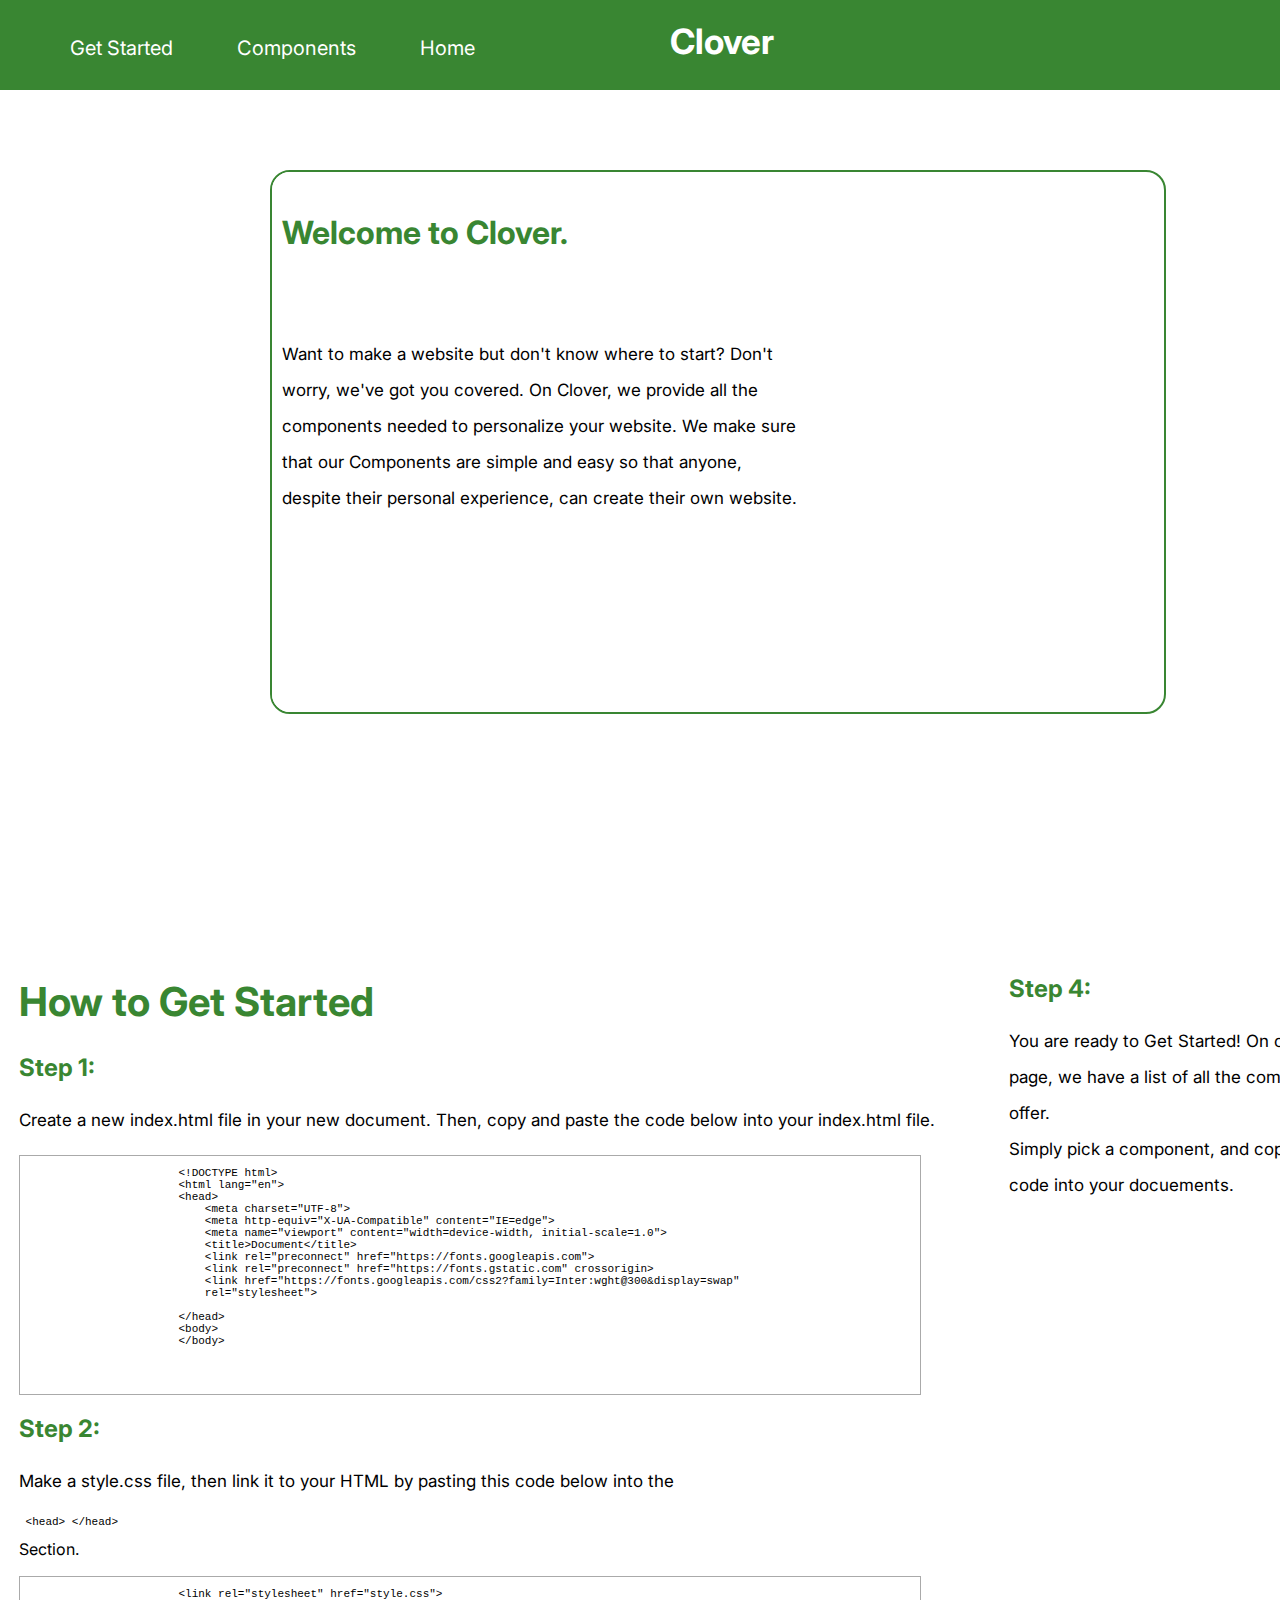
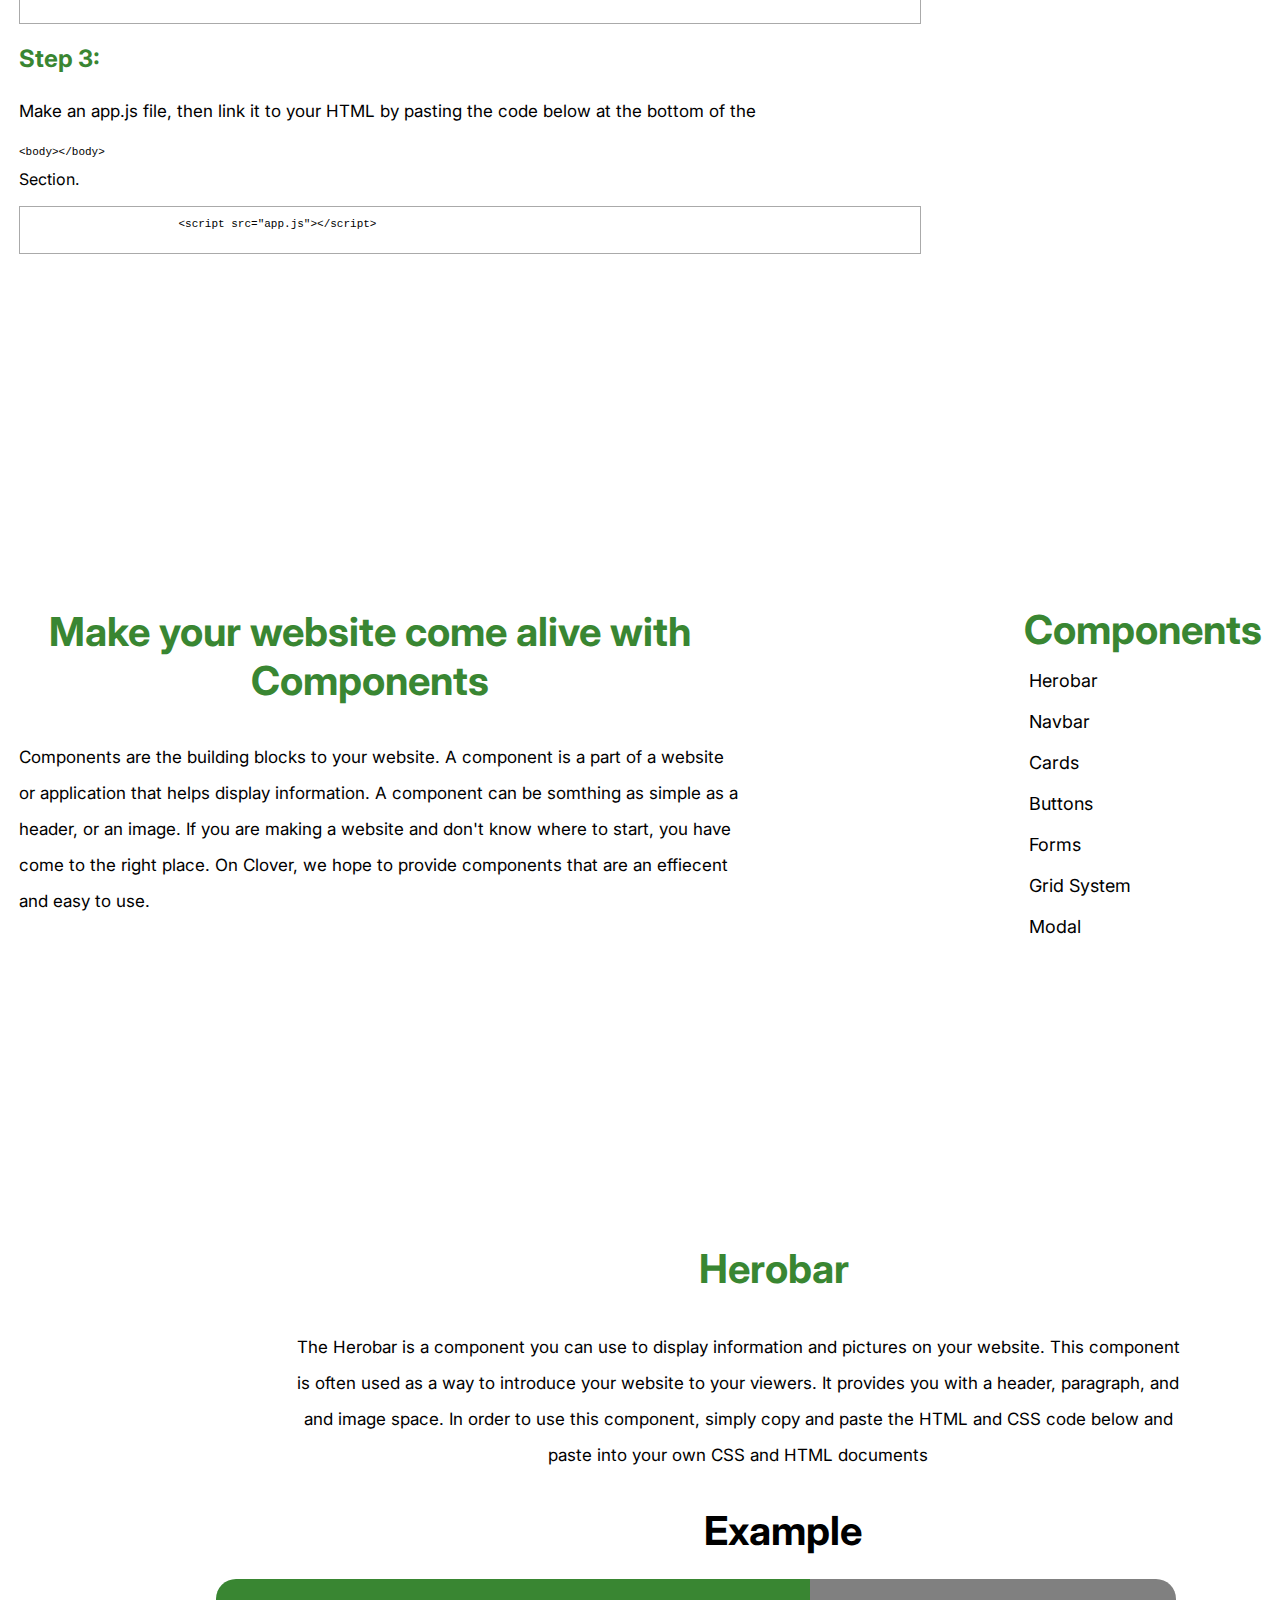
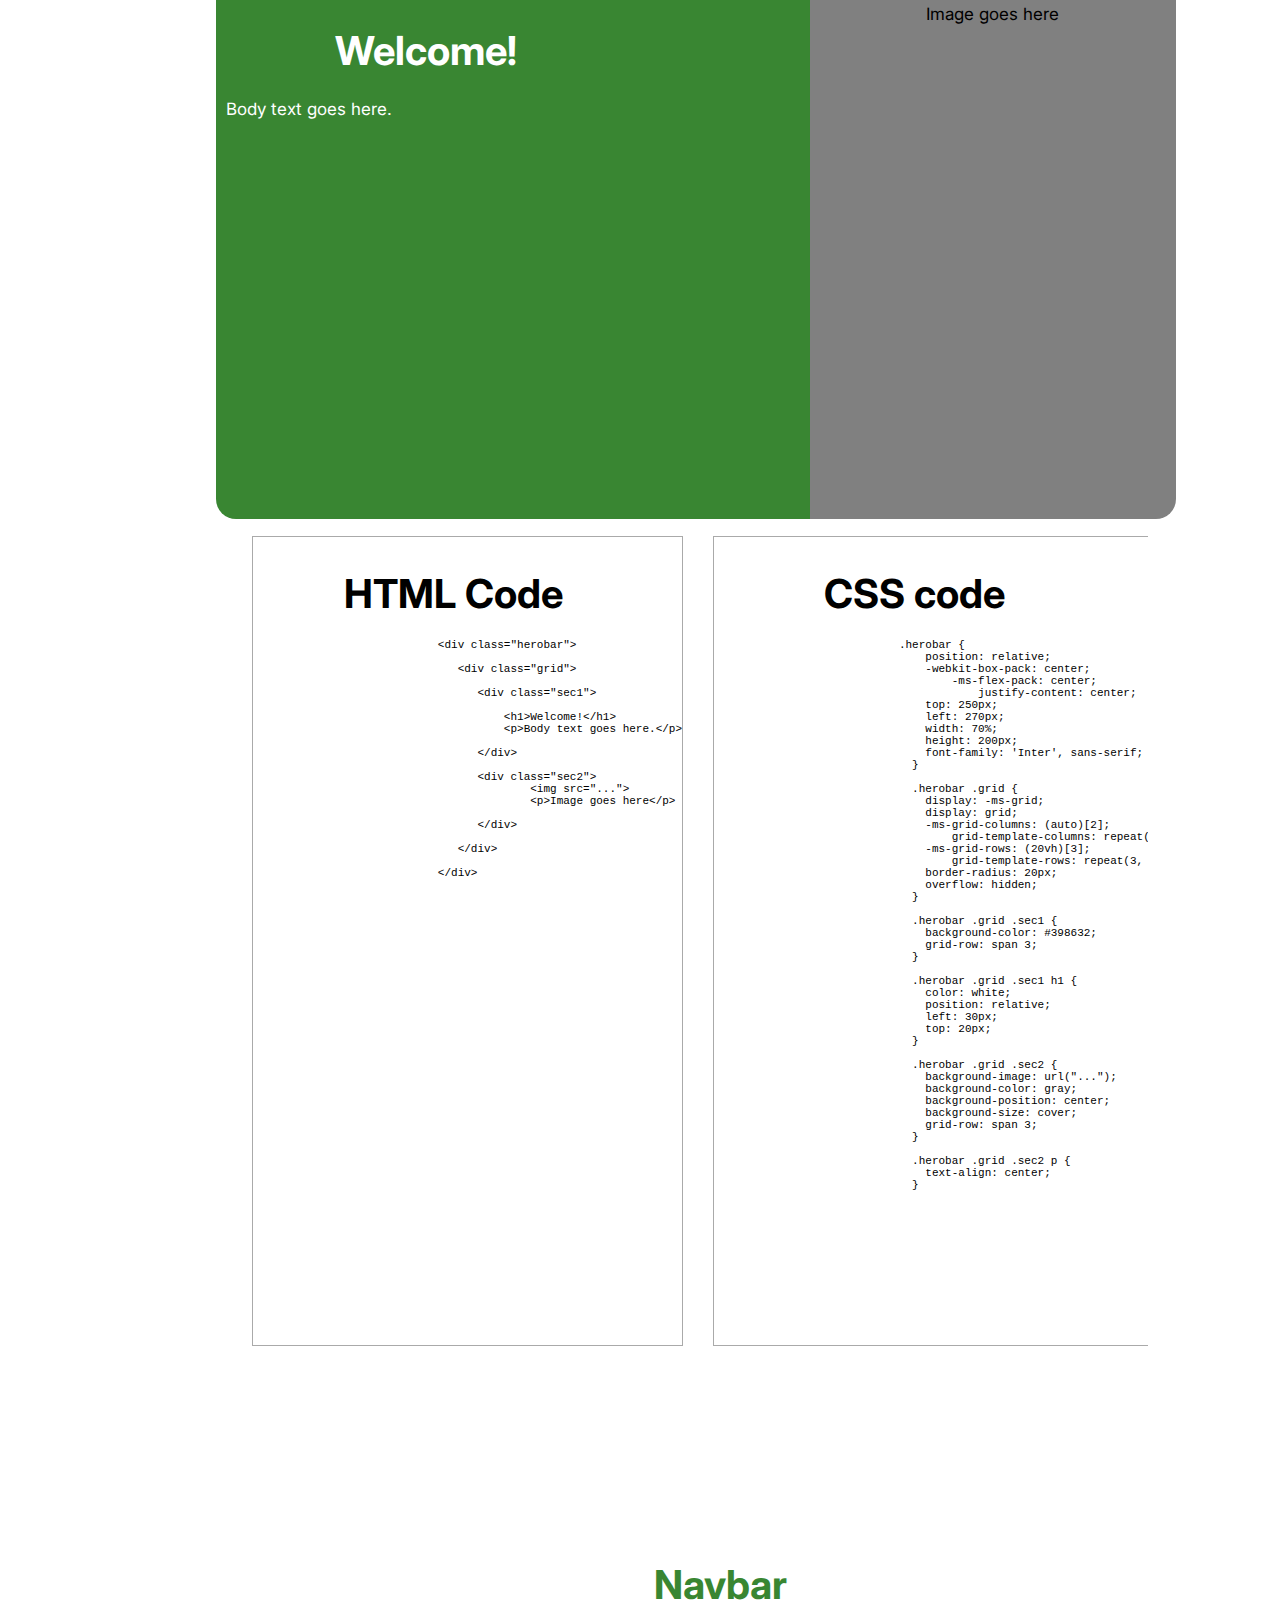
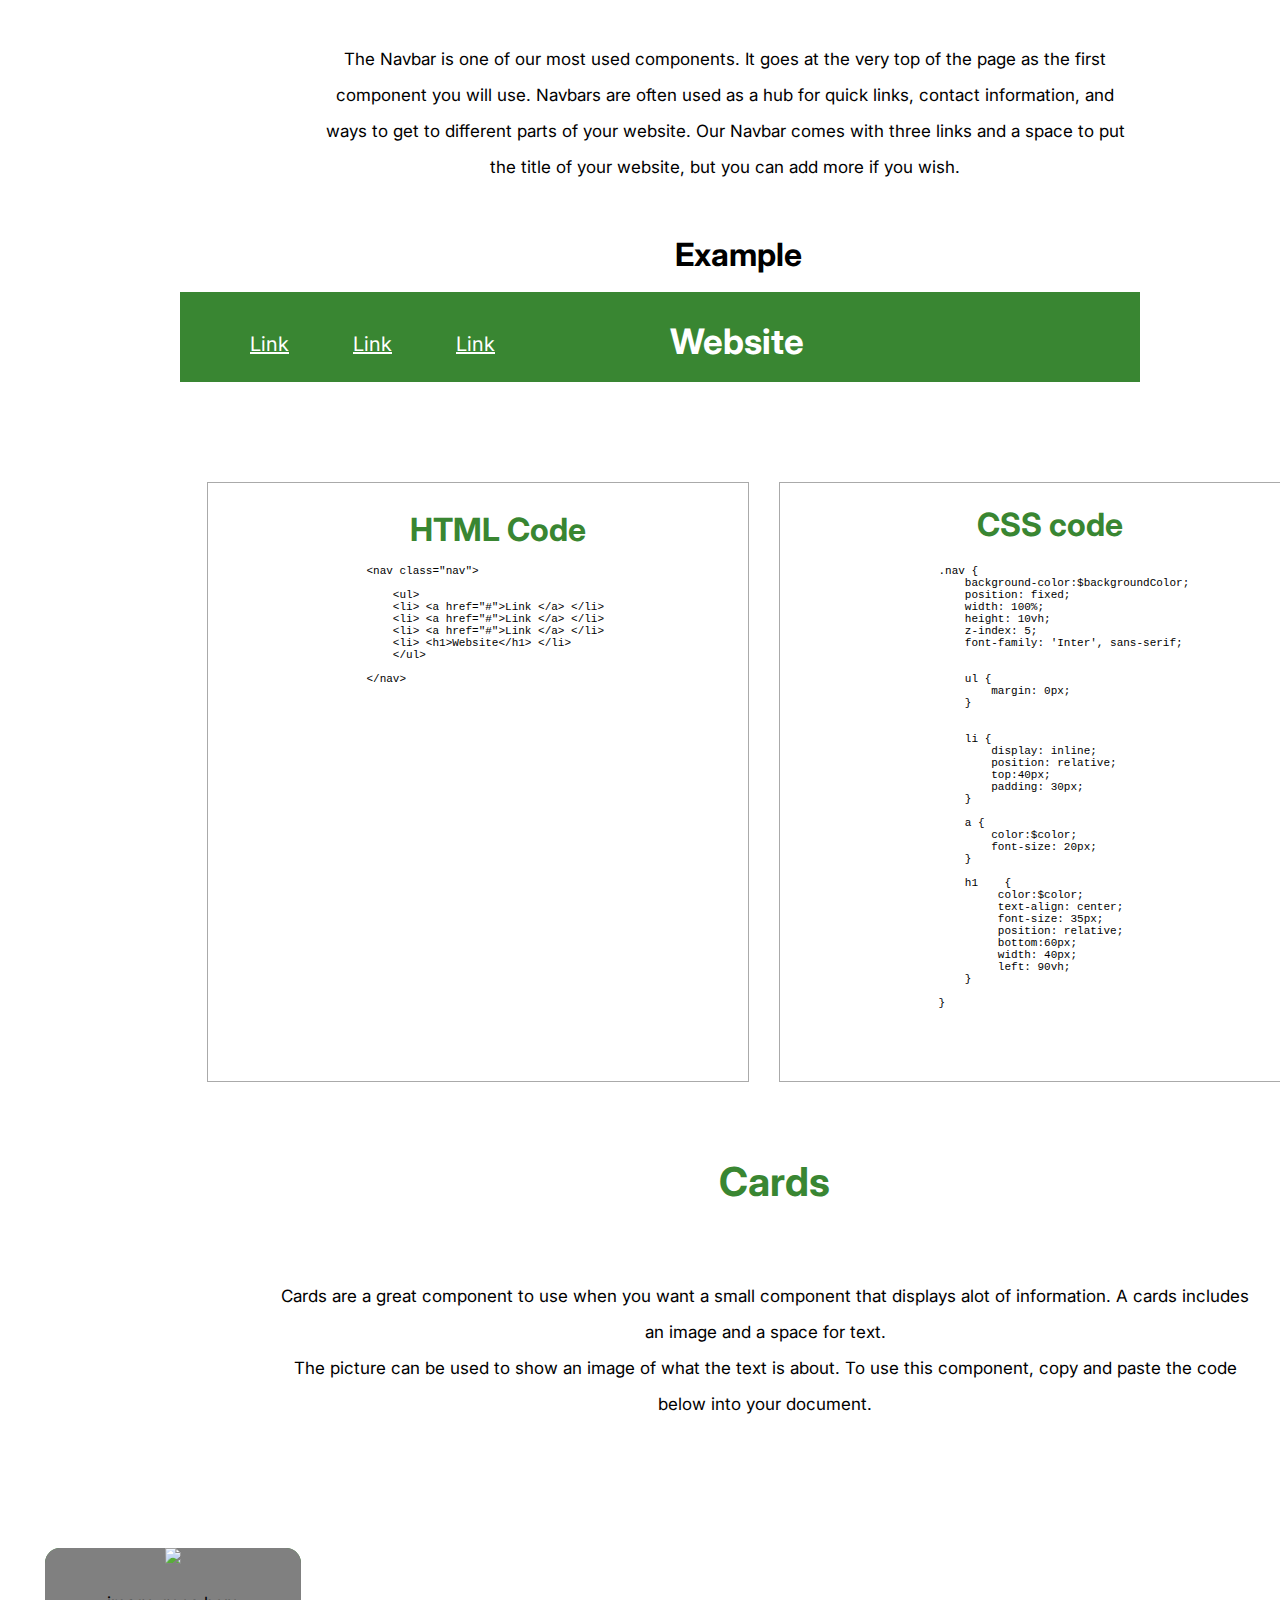
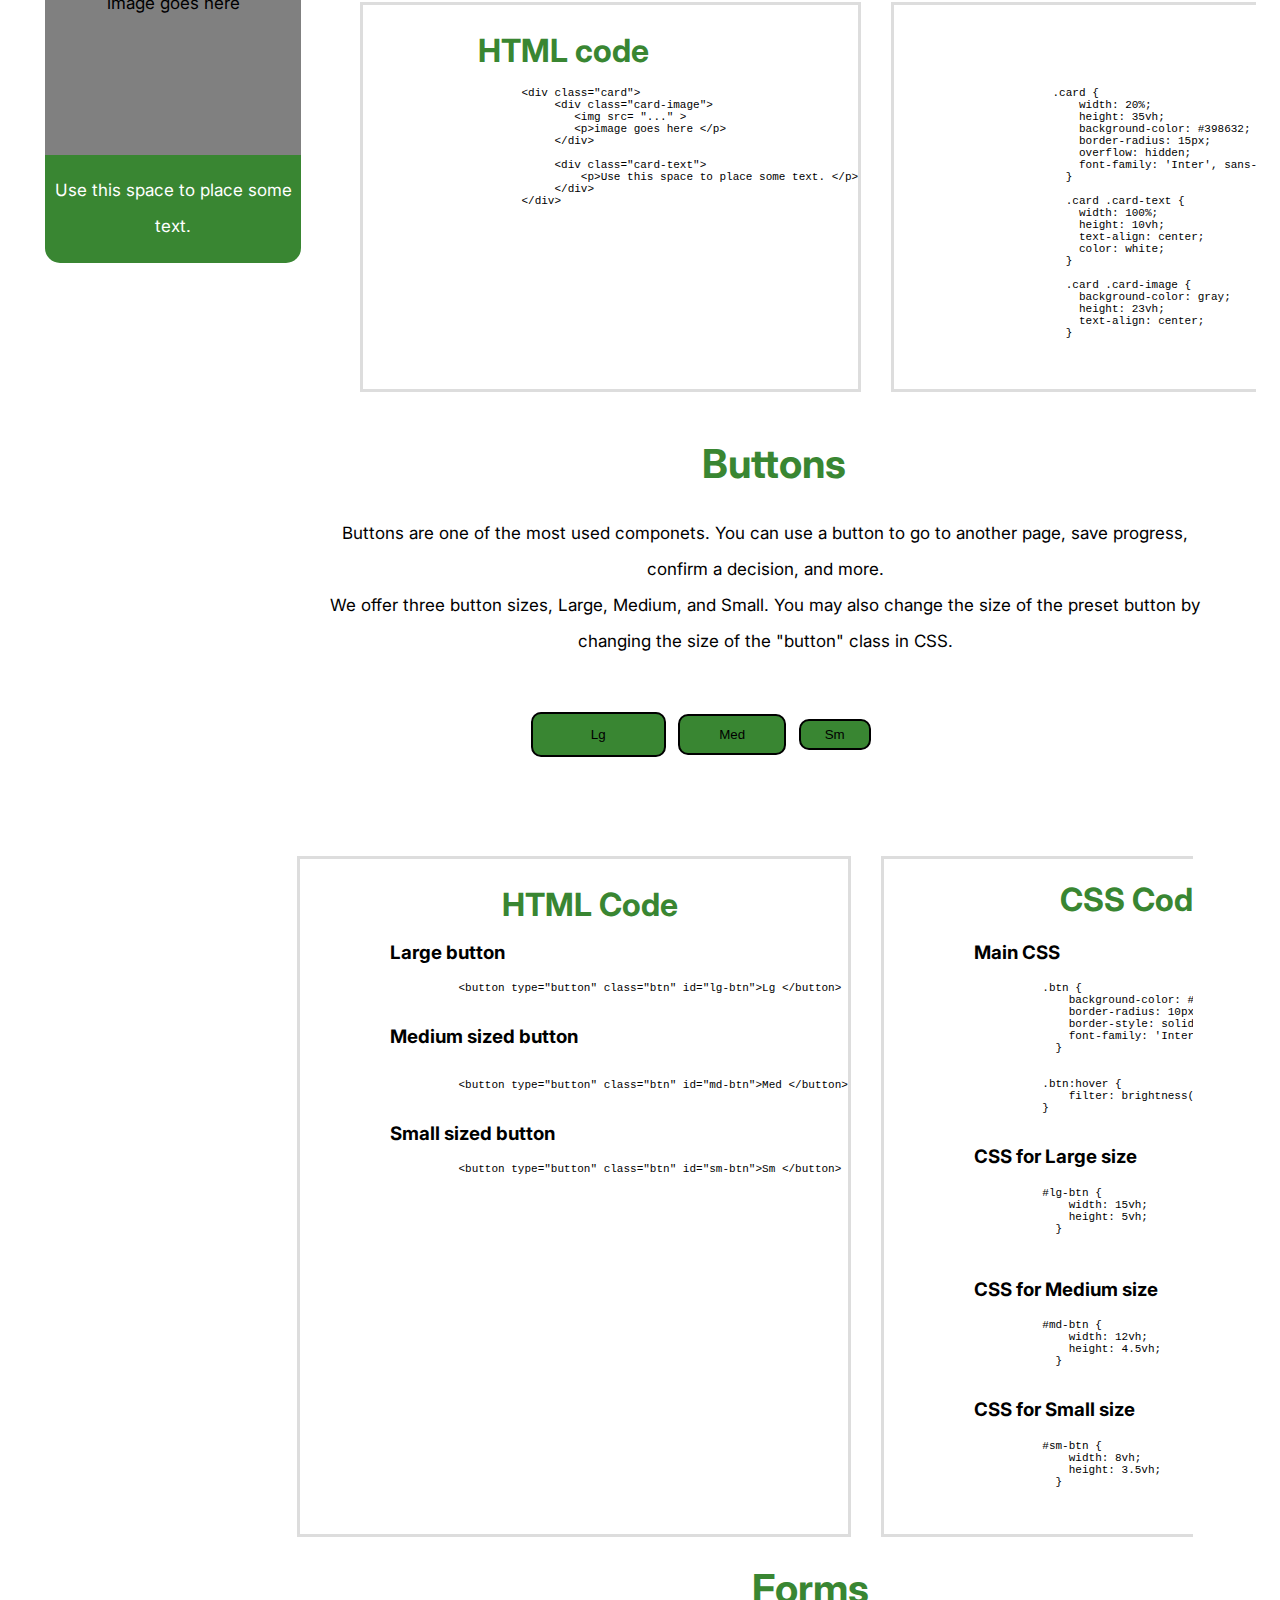
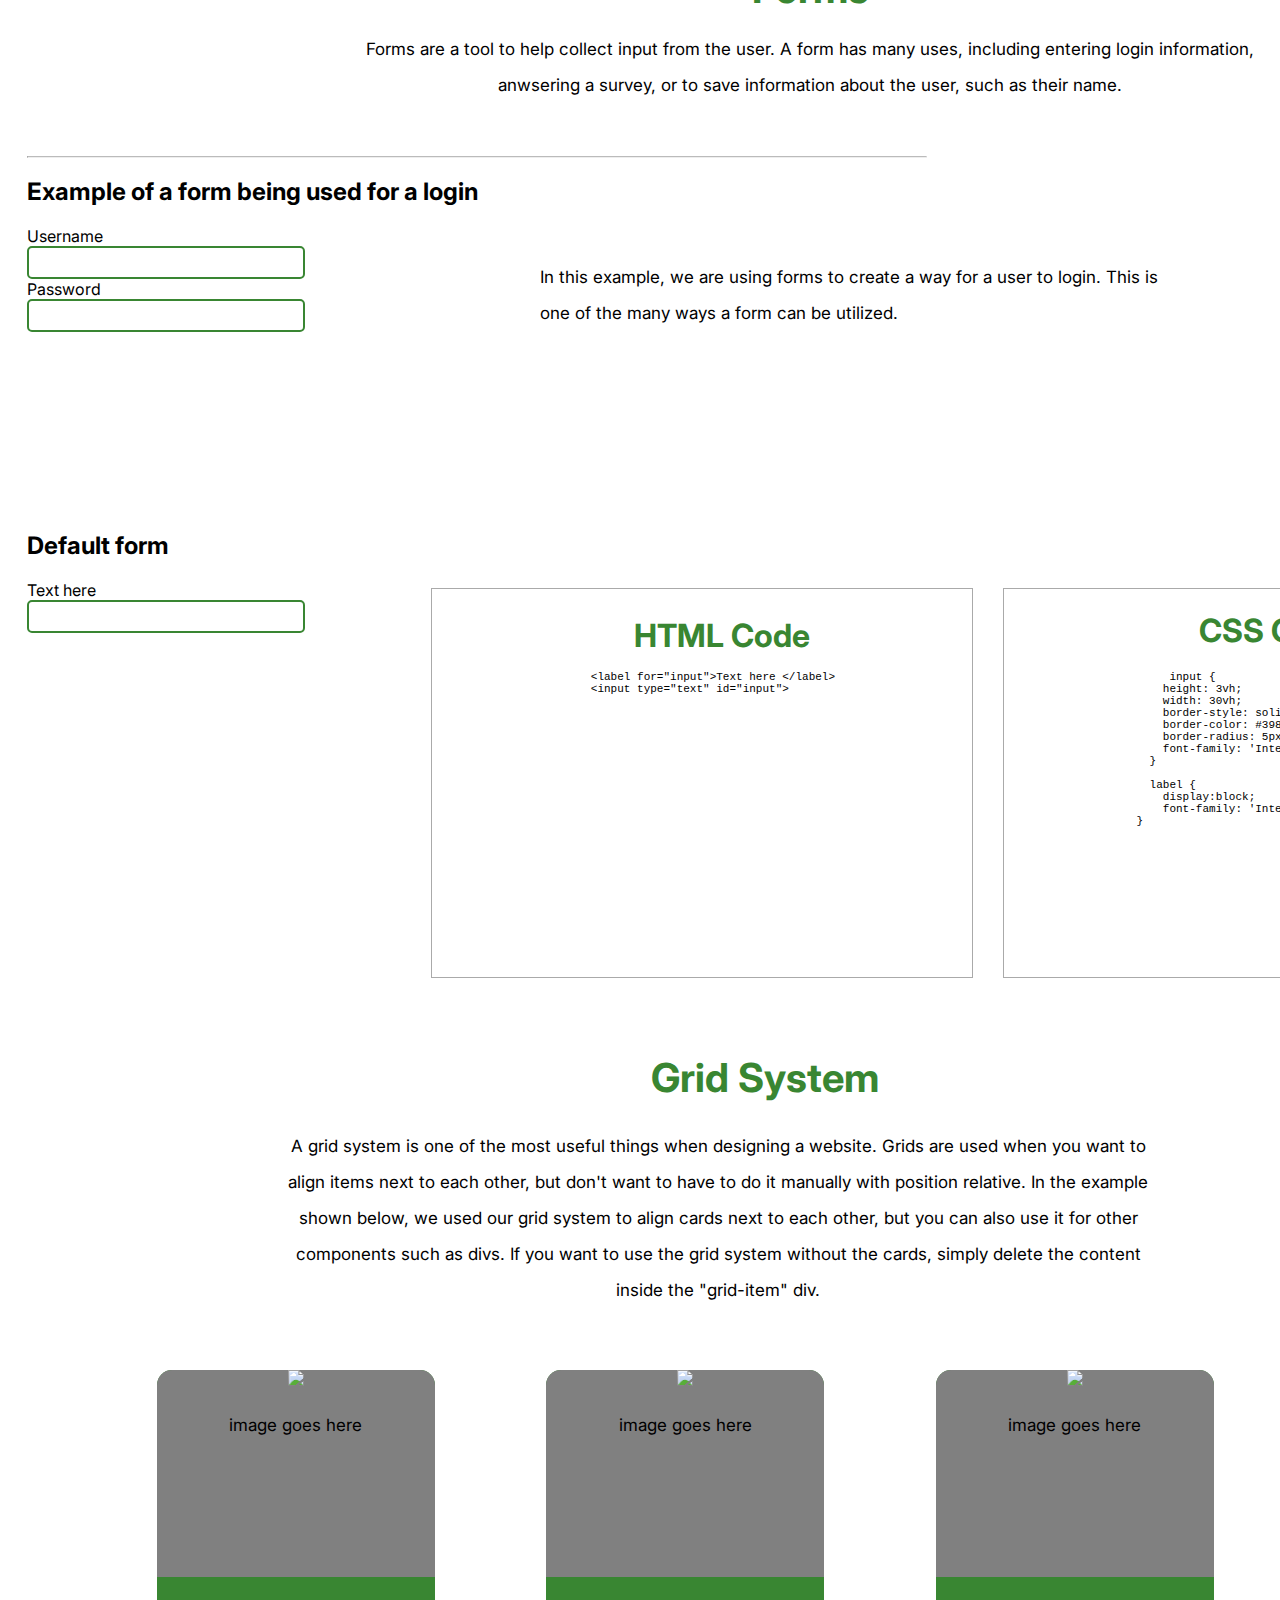
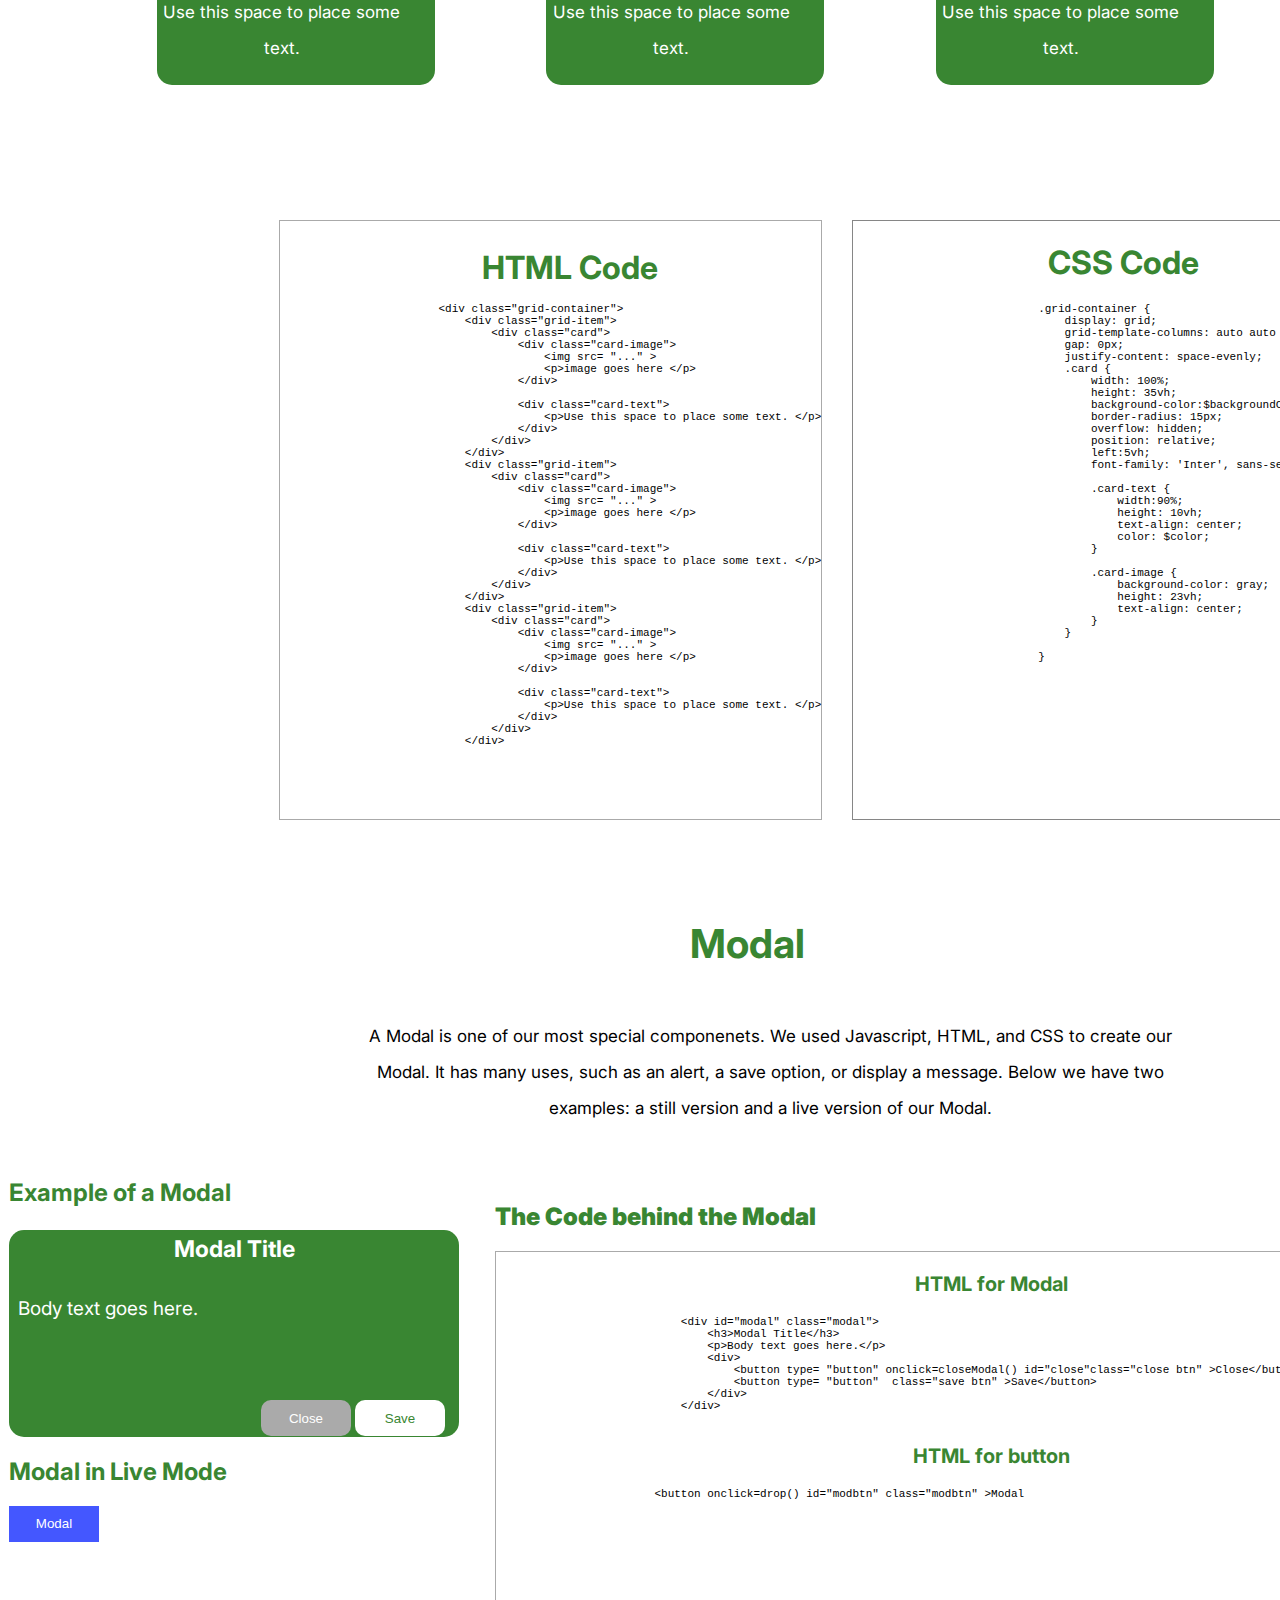
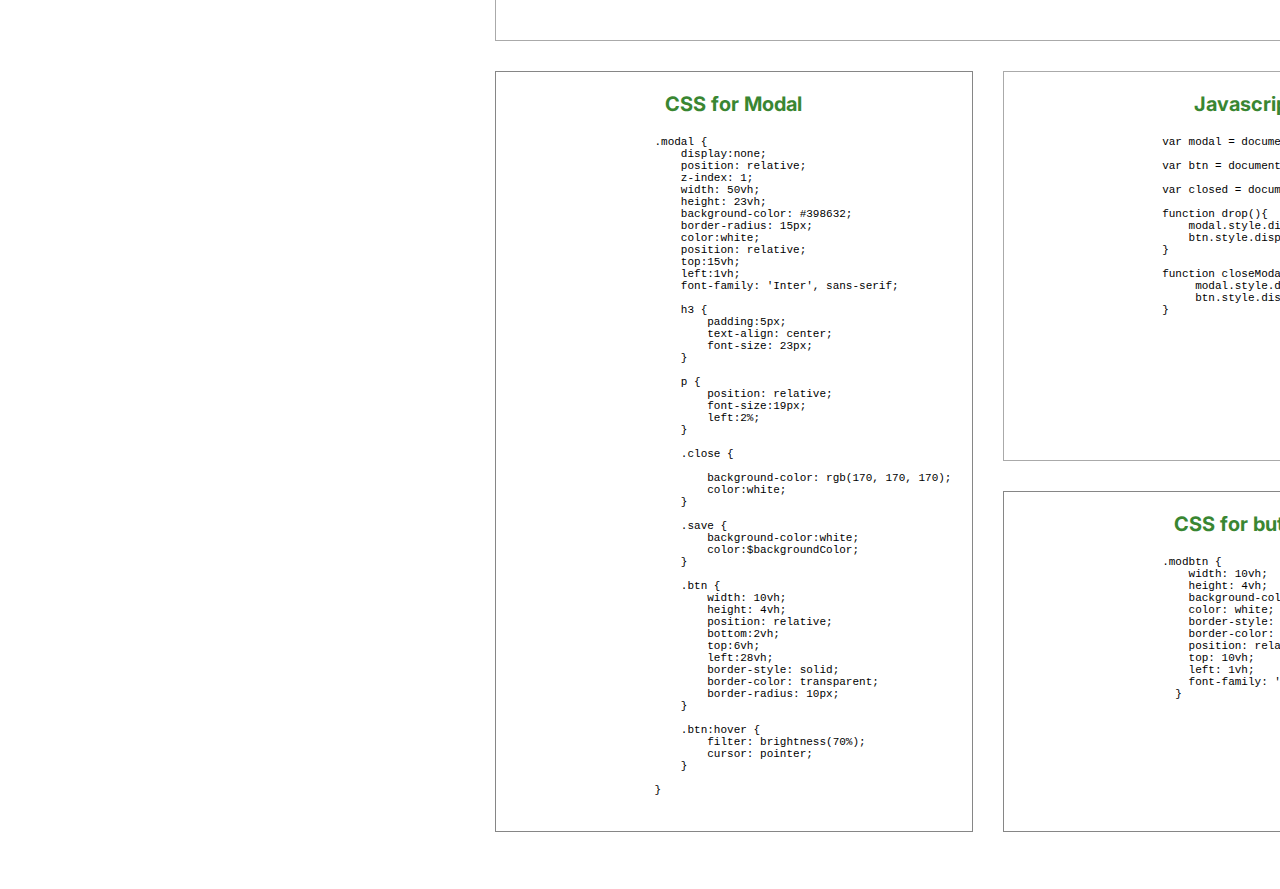
==== commit e03bfb89: "responsive" ====
--- a/index.html
+++ b/index.html
@@ -145,7 +145,7 @@
                            <p>Body text goes here.</p>
                        </div>
                        <div class="sec2">
-                           <img src="...">
+                           
                             <p>Image goes here</p>
                        </div>
                  </div>
@@ -217,8 +217,10 @@
                               }
                               
                               .herobar .grid .sec2 {
+                                background-image: url("...");
                                 background-color: gray;
                                 background-position: center;
+                                background-size: cover;
                                 grid-row: span 3;
                               }
                               
--- a/style.css
+++ b/style.css
@@ -219,6 +219,12 @@
   width: 30vh;
 }
 
+.comp #links ul {
+  list-style: none;
+  position: relative;
+  left: -5vh;
+}
+
 .comp #links li {
   padding: 10px;
   font-size: 18px;
@@ -370,6 +376,8 @@
   padding: 5px;
   position: relative;
   top: 10vh;
+  width: 100vh;
+  left: 48vh;
 }
 
 .navpage h2 {
@@ -1083,8 +1091,39 @@
 }
 
 @media only screen and (max-width: 1440px) {
-  * {
-    outline: 2px solid red;
+  h1 {
+    width: 60vh;
+    position: relative;
+  }
+  .navvy {
+    background-color: #398632;
+    position: fixed;
+    width: 100%;
+    height: 10vh;
+    z-index: 5;
+  }
+  .navvy ul {
+    margin: 0px;
+  }
+  .navvy li {
+    display: inline;
+    position: relative;
+    top: 4vh;
+    padding: 30px;
+  }
+  .navvy a {
+    color: white;
+    font-size: 20px;
+    text-decoration: none;
+  }
+  .navvy h1 {
+    color: white;
+    text-align: center;
+    font-size: 35px;
+    position: relative;
+    bottom: 7vh;
+    width: 4vh;
+    left: 70vh;
   }
   pre {
     font-size: 11px;
@@ -1175,17 +1214,17 @@
   }
   .heropage h1 {
     position: relative;
-    left: 70vh;
+    left: 66vh;
     width: 40vh;
   }
   .heropage #paragraph1 {
     width: 100vh;
     text-align: center;
     position: relative;
-    left: 35vh;
+    left: 32vh;
   }
   .heropage #ex {
-    left: 70vh;
+    left: 67vh;
     top: 11vh;
     width: 40vh;
   }
@@ -1195,8 +1234,8 @@
         -ms-flex-pack: center;
             justify-content: center;
     top: 10vh;
-    left: 270px;
-    width: 70%;
+    left: 24vh;
+    width: 75%;
     height: 200px;
   }
   .code1 {
@@ -1218,7 +1257,7 @@
     color: #398632;
     position: relative;
     top: 10vh;
-    left: 70vh;
+    left: 60vh;
     width: 40vh;
     text-align: center;
   }
@@ -1227,21 +1266,29 @@
     padding: 5px;
     position: relative;
     top: 10vh;
-    left: 45vh;
+    left: 35vh;
     width: 90vh;
   }
   .navpage h2 {
     position: relative;
-    left: 80vh;
+    left: 75vh;
     top: 12vh;
-    font-size: 35px;
+    font-size: 32px;
     width: 15vh;
+  }
+  .navpage .grid3 {
+    position: relative;
+    left: -10vh;
+    width: 120vh;
+  }
+  .navpage .grid3 pre {
+    margin: 0;
   }
   .nav {
     background-color: #398632;
     position: relative;
     top: 100px;
-    left: 240px;
+    left: 20vh;
     width: 75%;
     height: 10vh;
     z-index: 5;
@@ -1318,18 +1365,19 @@
   }
   .button-page h1 {
     position: relative;
-    left: 8vh;
+    left: 56vh;
   }
   .button-page #para2 {
     text-align: center;
-    left: 8vh;
+    left: 35vh;
+    width: 100vh;
   }
   .buttons {
     position: relative;
     top: 9vh;
     left: 38%;
     padding: 5px, 0px, 0px, 0px;
-    width: 100vh;
+    width: 95vh;
     margin: 0;
   }
   .buttons ul {
@@ -1346,11 +1394,14 @@
   }
   .formpage .header {
     position: relative;
-    left: 7vh;
+    left: 60vh;
+    top: 7vh;
   }
   .formpage #para2 {
     position: relative;
-    left: 7vh;
+    left: 40vh;
+    width: 100vh;
+    top: 6vh;
   }
   .formpage #exinfo {
     position: relative;
@@ -1361,6 +1412,7 @@
     position: relative;
     top: 10vh;
     left: 3vh;
+    width: 100vh;
   }
   .formpage .forms {
     position: relative;
@@ -1380,6 +1432,10 @@
     width: 100%;
     height: 175vh;
     background-color: white;
+  }
+  .gridpage .header {
+    position: relative;
+    left: 25vh;
   }
   .grid7 {
     display: -ms-grid;
@@ -1434,22 +1490,1133 @@
   }
   .modalpage h1 {
     position: relative;
-    left: 8vh;
+    left: 53vh;
   }
   .modalpage #para3 {
     position: relative;
     padding: 5px;
     top: 7vh;
     text-align: center;
+    left: 40vh;
+    width: 90vh;
+  }
+  .grid8 {
+    display: -ms-grid;
+    display: grid;
+    width: 90%;
+    grid-gap: 30px;
+    -ms-grid-columns: (auto)[2];
+        grid-template-columns: repeat(2, auto);
+    -ms-grid-rows: (20vh)[4];
+        grid-template-rows: repeat(4, 20vh);
+    margin: 0;
+  }
+  .grid8 h3 {
+    text-align: center;
+    font-size: 20px;
+    color: #398632;
+  }
+  .grid8 code {
+    font-size: 12px;
+  }
+  .grid8 .html {
+    grid-row: span 2;
+    grid-column: span 2;
+    border-style: solid;
+    border-width: .7px;
+    border-color: #aaaaaa;
+    width: 110vh;
+  }
+  .grid8 .css {
+    grid-row: span 4;
+    grid-column: span 1;
+    border-style: solid;
+    border-color: #868686;
+    border-width: .7px;
+    position: relative;
+  }
+  .grid8 .css2 {
+    grid-row: span 2;
+    grid-column: span 1;
+    border-style: solid;
+    border-color: #868686;
+    border-width: .7px;
+  }
+  .grid8 .java {
+    grid-row: span 2;
+    grid-column: span 1;
+    border-style: solid;
+    border-width: .7px;
+    border-color: #aaaaaa;
+  }
+  .gridcode {
+    position: relative;
+    left: 55vh;
+    bottom: 30vh;
+    width: 80vh;
+  }
+  .cardpage {
+    width: 100%;
+    height: 100vh;
+    background-color: white;
+  }
+  .cardpage h1 {
+    top: 10vh;
+    width: 40vh;
+    left: 50vh;
+    position: relative;
+  }
+  .cardpage .header {
+    position: relative;
+    left: 66vh;
+  }
+  .cardpage .para {
+    position: relative;
+    left: 30vh;
+    width: 110vh;
+  }
+  .grid4 {
+    display: -ms-grid;
+    display: grid;
+    grid-gap: 30px;
+    -ms-grid-columns: (auto)[2];
+        grid-template-columns: repeat(2, auto);
+    -ms-grid-rows: (20vh)[2];
+        grid-template-rows: repeat(2, 20vh);
+    overflow: hidden;
+    position: relative;
+    left: -5vh;
+  }
+  .grid4 .html {
+    grid-row: span 2;
+    grid-column: span 1;
+    border-style: solid;
+    border-color: #dddddd;
+  }
+  .grid4 .html h1 {
+    color: #398632;
+    position: relative;
+    left: 20px;
+    top: 5px;
+    text-align: center;
+  }
+  .grid4 .css {
+    grid-row: span 2;
+    grid-column: span 1;
+    border-style: solid;
+    border-color: #dddddd;
+  }
+  .grid4 .css h1 {
+    text-align: center;
+    color: #398632;
+  }
+  .cardcode {
+    width: 70%;
+    margin: 0px;
+    position: relative;
+    left: 45vh;
+  }
+}
+
+@media only screen and (max-width: 768px) {
+  .html, .css {
+    overflow: scroll;
+  }
+  #home, #comp, #start {
+    width: 100%;
+    height: 100vh;
+  }
+  body {
+    margin: 0px;
+    font-family: 'Inter', sans-serif;
+  }
+  .header {
+    text-align: center;
+    font-size: 40px;
+    position: relative;
+    top: 5vh;
+    color: #398632;
+  }
+  p {
+    font-size: 17px;
+    line-height: 4vh;
+  }
+  .para {
+    font-size: 17px;
+    position: relative;
+    top: -20vh;
+    margin: 0px;
+    text-align: center;
+  }
+  #para2 {
+    position: relative;
+    top: 5vh;
+    text-align: center;
+  }
+  .border {
+    border-top: 0.5px solid rgba(173, 173, 173, 0.822);
+  }
+  .startcode {
+    border-style: solid;
+    border-width: .7px;
+    border-color: #aaaaaa;
+    width: 89vh;
+  }
+  .startcode #textcode {
+    color: red;
+  }
+  .navvy {
+    background-color: #398632;
+    position: fixed;
+    width: 100%;
+    height: 10vh;
+    z-index: 5;
+  }
+  .navvy ul {
+    margin: 0px;
+    position: relative;
+    left: -2vh;
+  }
+  .navvy li {
+    display: inline;
+    position: relative;
+    top: 4vh;
+    padding: 14px;
+    font-size: 12px;
+  }
+  .navvy a {
+    color: white;
+    font-size: 14px;
+    text-decoration: none;
+  }
+  .navvy h1 {
+    color: white;
+    text-align: center;
+    font-size: 35px;
+    position: relative;
+    bottom: 6vh;
+    width: 4vh;
+    left: 33vh;
+  }
+  #home {
+    width: 100%;
+    height: 100vh;
+  }
+  .main-herobar {
+    position: relative;
+    -webkit-box-pack: center;
+        -ms-flex-pack: center;
+            justify-content: center;
+    top: 25vh;
+    left: 8vh;
+    width: 80%;
+    height: 20vh;
+  }
+  .main-herobar .grid {
+    display: -ms-grid;
+    display: grid;
+    -ms-grid-columns: (30vh)[2];
+        grid-template-columns: repeat(2, 30vh);
+    -ms-grid-rows: (20vh)[3];
+        grid-template-rows: repeat(3, 20vh);
+    border-radius: 20px;
+    overflow: hidden;
+    border-color: #398632;
+    border-width: 2px;
+    border-style: solid;
+    height: 60vh;
+  }
+  .main-herobar .grid .main-sec1 {
+    background-color: white;
+    grid-row: span 3;
+    grid-column: span 1;
+    color: white;
+  }
+  .main-herobar .grid .main-sec1 h1 {
+    color: #398632;
+    position: relative;
+    left: 10px;
+    top: 8vh;
+  }
+  .main-herobar .grid .main-sec1 p {
+    padding: 10px;
+    color: black;
+    position: relative;
+    top: 8vh;
+  }
+  .main-herobar .grid .main-sec2 {
+    background-image: url(images/How-to-convert-text-into-video.jpeg);
+    background-position: center;
+    background-repeat: no-repeat;
+    background-size: cover;
+    grid-row: span 3;
+    grid-column: span 1;
+  }
+  .start {
+    width: 100%;
+    height: 100vh;
+    background-color: white;
+    margin: 0px;
+  }
+  .start #items {
+    position: relative;
+    top: 50px;
+    margin: 10px;
+    left: 1vh;
+  }
+  .start #items #step4 {
+    position: relative;
+    left: .2vh;
+    top: 5vh;
+    width: 60vh;
+  }
+  .start #items pre {
+    width: 60vh;
+  }
+  .start #items .startcode {
+    width: 70vh;
+  }
+  .start h1 {
+    color: #398632;
+    font-size: 40px;
+  }
+  .start h2 {
+    font-weight: bold;
+    color: #398632;
+  }
+  .comp {
+    width: 100%;
+    height: 100vh;
+    background-color: white;
+    margin: 0px;
+  }
+  .comp h1 {
+    margin: 0px;
+    color: #398632;
+    position: relative;
+    top: 10vh;
+    width: 70vh;
+    font-size: 40px;
+    text-align: left;
+    left: 1vh;
+  }
+  .comp #webinfo {
+    width: 70vh;
+    padding: 10px;
+    position: relative;
+    top: 20vh;
+  }
+  .comp #webinfo p {
+    font-size: 17px;
+    line-height: 4vh;
+    position: relative;
+    top: 10vh;
+    width: 60vh;
+  }
+  .comp #links {
+    position: relative;
+    left: 4%;
+    top: 30vh;
+    width: 30vh;
+    margin: 0px;
+  }
+  .comp #links h1 {
+    color: #398632;
+    width: 30vh;
+    top: 1vh;
+    left: -1vh;
+  }
+  .comp #links li {
+    padding: 10px;
+    font-size: 18px;
+  }
+  .comp #links a:link {
+    color: black;
+    text-decoration: none;
+  }
+  .comp #links a:hover {
+    color: #398632;
+    text-decoration: underline;
+  }
+  .cardpage {
+    width: 100%;
+    height: 100vh;
+    background-color: white;
+  }
+  .cardpage .header {
+    position: relative;
+    top: -50vh;
+    left: 20vh;
+  }
+  .cardpage .para {
+    position: relative;
+    left: 10vh;
+    width: 60vh;
+    top: -80vh;
+  }
+  .card2 {
+    width: 40%;
+    height: 35vh;
+    background-color: #398632;
+    border-radius: 15px;
+    overflow: hidden;
+    position: relative;
+    left: 25vh;
+    top: -20vh;
+  }
+  .card2 .card-text {
+    width: 100%;
+    height: 10vh;
+    text-align: center;
+    color: white;
+  }
+  .card2 .card-image {
+    background-color: gray;
+    height: 23vh;
+    text-align: center;
+  }
+  .heropage {
+    width: 100%;
+    height: 210vh;
+    background-color: white;
+  }
+  .heropage h1 {
+    font-size: 40px;
+    text-align: center;
+    position: relative;
+    top: 10vh;
+    left: 20vh;
+  }
+  .heropage #paragraph1 {
+    width: 70%;
+    text-align: center;
+    font-size: 20px;
+    position: relative;
+    top: 100px;
+    left: 13vh;
+  }
+  .heropage #ex {
+    text-align: center;
+    position: relative;
+    top: 14vh;
+    font-size: 40px;
+    left: 20vh;
+  }
+  .code {
+    position: relative;
+    width: 55%;
+    left: 33vh;
+    background-color: transparent;
+    border-width: 5px;
+    margin: 0px;
+  }
+  .code1 {
+    position: relative;
+    left: 10vh;
+  }
+  .grid2 {
+    display: -ms-grid;
+    display: grid;
+    grid-gap: 30px;
+    -ms-grid-columns: (30vh)[2];
+        grid-template-columns: repeat(2, 30vh);
+    -ms-grid-rows: (20vh)[4];
+        grid-template-rows: repeat(4, 20vh);
+    overflow: hidden;
+    position: relative;
+    top: 600px;
+    width: 60vh;
+    height: 50vh;
+  }
+  .grid2 .html {
+    grid-row: span 4;
+    border-style: solid;
+    border-width: .7px;
+    border-color: #aaaaaa;
+  }
+  .grid2 .html h1 {
+    position: relative;
+    left: 10px;
+    top: 5px;
+    width: 30vh;
+  }
+  .grid2 .html pre {
+    position: relative;
+    left: -10vh;
+  }
+  .grid2 .css {
+    background-position: center;
+    grid-row: span 4;
+    border-style: solid;
+    border-width: .7px;
+    border-color: #aaaaaa;
+  }
+  .grid2 .css h1 {
+    position: relative;
+    left: 4vh;
+    top: 5px;
+    width: 20vh;
+  }
+  .grid2 .css pre {
+    position: relative;
+    left: -15vh;
+  }
+  .navpage {
+    width: 100%;
+    height: 130vh;
+    background-color: white;
+  }
+  .navpage .hed1 {
+    font-size: 40px;
+    text-align: center;
+    color: #398632;
+    position: relative;
+    top: -60vh;
+    left: 20vh;
+  }
+  .navpage p {
+    text-align: center;
+    padding: 5px;
+    position: relative;
+    top: -60vh;
+    width: 60vh;
+    left: 10vh;
+  }
+  .navpage h2 {
+    position: relative;
+    left: 30vh;
+    top: -60vh;
+    font-size: 35px;
+    width: 30vh;
+  }
+  .navpage .grid3 {
+    display: -ms-grid;
+    display: grid;
+    grid-gap: 30px;
+    -ms-grid-columns: (50vh)[1];
+        grid-template-columns: repeat(1, 50vh);
+    -ms-grid-rows: (40vh)[2];
+        grid-template-rows: repeat(2, 40vh);
+    overflow: hidden;
+    position: relative;
+    top: -55vh;
+    left: -20vh;
+    width: 50vh;
+  }
+  .navpage .grid3 .html {
+    grid-row: span 1;
+    border-style: solid;
+    border-width: .7px;
+    border-color: #aaaaaa;
+    overflow-y: scroll;
+    position: relative;
+  }
+  .navpage .grid3 .html h1 {
+    color: #398632;
+    position: relative;
+    left: 20px;
+    text-align: center;
+    top: 5px;
+  }
+  .navpage .grid3 .css {
+    background-position: center;
+    grid-row: span 1;
+    border-style: solid;
+    border-width: .7px;
+    border-color: #aaaaaa;
+    overflow-y: scroll;
+  }
+  .navpage .grid3 .css h1 {
+    text-align: center;
+    color: #398632;
+  }
+  .nav {
+    background-color: #398632;
+    position: relative;
+    top: -60vh;
+    left: 10vh;
+    width: 80%;
+    height: 10vh;
+    z-index: 5;
+  }
+  .nav ul {
+    margin: 0px;
+    position: relative;
+    left: -5vh;
+  }
+  .nav li {
+    display: inline;
+    position: relative;
+    top: 40px;
+    padding: 20px;
+  }
+  .nav a {
+    color: white;
+    font-size: 15px;
+  }
+  .nav h1 {
+    color: white;
+    text-align: center;
+    font-size: 35px;
+    position: relative;
+    bottom: 60px;
+    width: 40px;
+    left: 25vh;
+  }
+  .herobar {
+    position: relative;
+    -webkit-box-pack: center;
+        -ms-flex-pack: center;
+            justify-content: center;
+    top: 200px;
+    left: 13vh;
+    width: 70%;
+    height: 150px;
+  }
+  .herobar .grid {
+    display: -ms-grid;
+    display: grid;
+    -ms-grid-columns: (30vh)[2];
+        grid-template-columns: repeat(2, 30vh);
+    -ms-grid-rows: (20vh)[2];
+        grid-template-rows: repeat(2, 20vh);
+    border-radius: 20px;
+    overflow: hidden;
+    height: 20vh;
+  }
+  .herobar .grid .sec1 {
+    background-color: #398632;
+    grid-row: span 1;
+    grid-column: span 1;
+    color: white;
+  }
+  .herobar .grid .sec1 h1 {
+    color: white;
+    position: relative;
+    left: -10vh;
+    top: 20px;
+  }
+  .herobar .grid .sec1 p {
+    padding: 10px;
+  }
+  .herobar .grid .sec2 {
+    background-color: gray;
+    background-position: center;
+    grid-row: span 1;
+  }
+  .herobar .grid .sec2 p {
+    text-align: center;
+    position: relative;
+    left: -4vh;
+  }
+  .grid4 {
+    display: -ms-grid;
+    display: grid;
+    grid-gap: 30px;
+    -ms-grid-columns: (40vh)[1];
+        grid-template-columns: repeat(1, 40vh);
+    -ms-grid-rows: (20vh)[2];
+        grid-template-rows: repeat(2, 20vh);
+    overflow: hidden;
+    position: relative;
+    left: 8vh;
+  }
+  .grid4 .html {
+    grid-row: span 2;
+    grid-column: span 1;
+    border-style: solid;
+    border-color: #dddddd;
+  }
+  .grid4 .html h1 {
+    color: #398632;
+    position: relative;
+    left: 20px;
+    top: 5px;
+    text-align: center;
+  }
+  .grid4 .css {
+    grid-row: span 2;
+    grid-column: span 1;
+    border-style: solid;
+    border-color: #dddddd;
+  }
+  .grid4 .css h1 {
+    text-align: center;
+    color: #398632;
+    position: relative;
+    left: -2vh;
+    top: 1vh;
+  }
+  .cardcode {
+    width: 70%;
+    margin: 0px;
+    position: relative;
+    left: 14vh;
+    top: -30vh;
+  }
+  .button-page {
+    width: 100%;
+    height: 140vh;
+    background-color: white;
+  }
+  .button-page #para2 {
+    text-align: center;
+    position: relative;
+    top: 10vh;
+    left: 10vh;
+    width: 60vh;
+  }
+  .button-page h1 {
+    position: relative;
+    left: 10vh;
+    top: 10vh;
+  }
+  .buttons {
+    position: relative;
+    top: 9vh;
+    left: 25%;
+    padding: 5px, 0px, 0px, 0px;
+    width: 50vh;
+    margin: 0;
+  }
+  .buttons ul {
+    display: inline;
+  }
+  .buttons li {
+    padding: 0.5%;
+    display: inline;
+  }
+  .btn {
+    background-color: #398632;
+    border-radius: 10px;
+    border-style: solid;
+    cursor: pointer;
+  }
+  .btn:hover {
+    -webkit-filter: brightness(70%);
+            filter: brightness(70%);
+  }
+  #lg-btn {
+    width: 15vh;
+    height: 5vh;
+  }
+  #md-btn {
+    width: 12vh;
+    height: 4.5vh;
+  }
+  #sm-btn {
+    width: 8vh;
+    height: 3.5vh;
+  }
+  #buttoncode {
+    position: relative;
+    top: 15vh;
+    left: 16vh;
+    margin: 0px;
+  }
+  .grid5 {
+    display: -ms-grid;
+    display: grid;
+    grid-gap: 30px;
+    -ms-grid-columns: (40vh)[1];
+        grid-template-columns: repeat(1, 40vh);
+    -ms-grid-rows: (20vh)[4];
+        grid-template-rows: repeat(4, 20vh);
+    overflow: hidden;
+    position: relative;
+  }
+  .grid5 pre {
+    font-size: 11px;
+  }
+  .grid5 .html {
+    grid-row: span 2;
+    grid-column: span 1;
+    border-style: solid;
+    border-color: #dddddd;
+  }
+  .grid5 .html h1 {
+    color: #398632;
+    position: relative;
+    left: 2px;
+    top: 5px;
+    text-align: center;
+  }
+  .grid5 .css {
+    grid-row: span 2;
+    grid-column: span 1;
+    border-style: solid;
+    border-color: #dddddd;
+  }
+  .grid5 .css h1 {
+    color: #398632;
+    text-align: center;
+    position: relative;
+    top: 1vh;
+    left: -7vh;
+  }
+  .grid5 h3 {
+    position: relative;
+    left: 10vh;
+  }
+  .formpage {
+    width: 100%;
+    height: 160vh;
+    background-color: white;
+  }
+  .formpage .header {
+    position: relative;
+    left: 10vh;
+    top: 10vh;
+  }
+  .formpage #para2 {
+    position: relative;
     left: 7vh;
+    width: 65vh;
+    top: 10vh;
+  }
+  .formpage #exinfo {
+    position: relative;
+    left: 40vh;
+    width: 30vh;
+    height: 20vh;
+    top: 20vh;
+  }
+  .formpage .exforms {
+    position: relative;
+    top: 20vh;
+    left: 3vh;
+    width: 50vh;
+  }
+  .formpage .forms {
+    position: relative;
+    -webkit-box-pack: center;
+        -ms-flex-pack: center;
+            justify-content: center;
+    -webkit-box-align: center;
+        -ms-flex-align: center;
+            align-items: center;
+    top: 20vh;
+    left: 3vh;
+    width: 50vh;
+  }
+  .formpage label {
+    display: block;
+  }
+  input {
+    height: 3vh;
+    width: 30vh;
+    border-style: solid;
+    border-color: #398632;
+    border-radius: 5px;
+  }
+  .grid6 {
+    display: -ms-grid;
+    display: grid;
+    grid-gap: 30px;
+    -ms-grid-columns: (40vh)[1];
+        grid-template-columns: repeat(1, 40vh);
+    -ms-grid-rows: (20vh)[2];
+        grid-template-rows: repeat(2, 20vh);
+    overflow: hidden;
+    position: relative;
+    left: -15vh;
+    top: 10vh;
+  }
+  .grid6 .html {
+    grid-row: span 2;
+    grid-column: span 1;
+    border-style: solid;
+    border-width: .7px;
+    border-color: #aaaaaa;
+  }
+  .grid6 .html h1 {
+    color: #398632;
+    position: relative;
+    left: -10vh;
+    top: 5px;
+    text-align: center;
+  }
+  .grid6 .css {
+    grid-row: span 2;
+    grid-column: span 1;
+    border-style: solid;
+    border-width: .7px;
+    border-color: #aaaaaa;
+  }
+  .grid6 .css h1 {
+    position: relative;
+    text-align: center;
+    color: #398632;
+    left: -10vh;
+  }
+  #formcode {
+    position: relative;
+    top: 15vh;
+    margin: 0;
+  }
+  .gridpage {
+    width: 100%;
+    height: 230vh;
+    background-color: white;
+  }
+  .gridpage #gridinfo {
+    width: 70%;
+    -webkit-box-pack: center;
+        -ms-flex-pack: center;
+            justify-content: center;
+    -webkit-box-align: center;
+        -ms-flex-align: center;
+            align-items: center;
+    position: relative;
+    left: 15vh;
+  }
+  .gridpage #gridinfo p {
+    text-align: center;
+    position: relative;
+    top: 20vh;
+  }
+  .gridpage #gridinfo h1 {
+    position: relative;
+    top: 20vh;
+    left: -4vh;
+  }
+  .gridpage .grid-container {
+    display: -ms-grid;
+    display: grid;
+    -ms-grid-columns: auto auto auto;
+        grid-template-columns: auto auto auto;
+    gap: 10px;
+    -webkit-box-pack: space-evenly;
+        -ms-flex-pack: space-evenly;
+            justify-content: space-evenly;
+    position: relative;
+    top: 25vh;
+    left: -2vh;
+  }
+  .gridpage .grid-container .card {
+    width: 80%;
+    height: 25vh;
+    background-color: #398632;
+    border-radius: 15px;
+    overflow: hidden;
+    position: relative;
+    left: 5vh;
+  }
+  .gridpage .grid-container .card .card-text {
+    width: 90%;
+    height: 10vh;
+    text-align: center;
+    color: white;
+  }
+  .gridpage .grid-container .card .card-image {
+    background-color: gray;
+    height: 23vh;
+    text-align: center;
+  }
+  .grid7 {
+    display: -ms-grid;
+    display: grid;
+    width: 70%;
+    grid-gap: 30px;
+    -ms-grid-columns: (50vh)[1];
+        grid-template-columns: repeat(1, 50vh);
+    -ms-grid-rows: (20vh)[3];
+        grid-template-rows: repeat(3, 20vh);
+    position: relative;
+    top: 25vh;
+    left: -20vh;
+  }
+  .grid7 .html {
+    grid-row: span 3;
+    grid-column: span 1;
+    border-style: solid;
+    border-width: .7px;
+    border-color: #aaaaaa;
+  }
+  .grid7 .html h1 {
+    color: #398632;
+    position: relative;
+    left: -10vh;
+    top: 5px;
+    text-align: center;
+  }
+  .grid7 .css {
+    grid-row: span 3;
+    grid-column: span 1;
+    border-style: solid;
+    border-color: #868686;
+    border-width: .7px;
+    position: relative;
+  }
+  .grid7 .css h1 {
+    position: relative;
+    text-align: center;
+    color: #398632;
+    left: -10vh;
+  }
+  .modalpage {
+    width: 100%;
+    height: 100vh;
+    background-color: white;
+  }
+  .modalpage h2 {
+    position: relative;
+    top: 10vh;
+    left: 1vh;
+    color: #398632;
+    width: 60vh;
+  }
+  .modalpage h1 {
+    position: relative;
+    left: 6vh;
+  }
+  .modalpage #para3 {
+    position: relative;
+    padding: 5px;
+    top: 7vh;
+    left: 6vh;
+    text-align: center;
+    width: 60vh;
+  }
+  .exmodal {
+    position: relative;
+    left: 70vh;
+    top: 20vh;
+    width: 2vh;
+  }
+  .modal2 {
+    width: 50vh;
+    height: 23vh;
+    background-color: #398632;
+    border-radius: 15px;
+    color: white;
+    position: relative;
+    right: 75vh;
+    bottom: 10vh;
+    left: -69vh;
+  }
+  .modal2 h3 {
+    padding: 5px;
+    text-align: center;
+    font-size: 23px;
+  }
+  .modal2 p {
+    position: relative;
+    font-size: 19px;
+    left: 2%;
+  }
+  .modal2 .close {
+    width: 10vh;
+    height: 4vh;
+    background-color: #aaaaaa;
+    color: white;
+    border-style: solid;
+    border-color: transparent;
+    border-radius: 10px;
+    position: relative;
+    bottom: 1vh;
+  }
+  .modal2 .save {
+    width: 10vh;
+    height: 4vh;
+    background-color: white;
+    color: #398632;
+    border-style: solid;
+    border-color: transparent;
+    border-radius: 10px;
+    position: relative;
+    bottom: 1vh;
+  }
+  .modal {
+    display: none;
+    position: relative;
+    z-index: 1;
+    width: 50vh;
+    height: 23vh;
+    background-color: #398632;
+    border-radius: 15px;
+    color: white;
+    position: relative;
+    top: 15vh;
+    left: 1vh;
+    margin: 0;
+  }
+  .modal h3 {
+    padding: 5px;
+    text-align: center;
+    font-size: 23px;
+  }
+  .modal p {
+    position: relative;
+    font-size: 19px;
+    left: 2%;
+  }
+  .modal .close {
+    background-color: #aaaaaa;
+    color: white;
+  }
+  .modal .save {
+    background-color: white;
+    color: #398632;
+  }
+  .modal .btn {
+    width: 10vh;
+    height: 4vh;
+    position: relative;
+    bottom: 2vh;
+    top: 6vh;
+    left: 28vh;
+    border-style: solid;
+    border-color: transparent;
+    border-radius: 10px;
+  }
+  .modal .btn:hover {
+    -webkit-filter: brightness(70%);
+            filter: brightness(70%);
+    cursor: pointer;
+  }
+  #modbtns {
+    position: relative;
+    bottom: 1vh;
+    top: 7vh;
+    left: 28vh;
+    width: 30vh;
+  }
+  .modbtn {
+    width: 10vh;
+    height: 4vh;
+    background-color: #4457ff;
+    color: white;
+    border-style: solid;
+    border-color: transparent;
+    position: relative;
+    top: 10vh;
+    left: 1vh;
+  }
+  .modbtn:hover {
+    -webkit-filter: brightness(70%);
+            filter: brightness(70%);
+    cursor: pointer;
+  }
+  #codelabel {
+    position: relative;
+    left: 20vh;
+    top: 17vh;
+    width: 50vh;
+    font-size: 28px;
+  }
+  .gridcode {
+    position: relative;
+    left: 15vh;
+    top: 20vh;
   }
   .grid8 {
     display: -ms-grid;
     display: grid;
     width: 100%;
     grid-gap: 30px;
-    -ms-grid-columns: (auto)[2];
-        grid-template-columns: repeat(2, auto);
+    -ms-grid-columns: (50vh)[1];
+        grid-template-columns: repeat(1, 50vh);
     -ms-grid-rows: (20vh)[4];
         grid-template-rows: repeat(4, 20vh);
   }
@@ -1463,14 +2630,14 @@
   }
   .grid8 .html {
     grid-row: span 2;
-    grid-column: span 2;
+    grid-column: span 1;
     border-style: solid;
     border-width: .7px;
     border-color: #aaaaaa;
-    width: 80vh;
+    width: 50vh;
   }
   .grid8 .css {
-    grid-row: span 4;
+    grid-row: span 2;
     grid-column: span 1;
     border-style: solid;
     border-color: #868686;
@@ -1491,21 +2658,124 @@
     border-width: .7px;
     border-color: #aaaaaa;
   }
+}
+
+@media only screen and (max-width: 480px) {
+  #home, #comp, #start {
+    width: 100%;
+    height: 130vh;
+  }
+  .heropage {
+    width: 100%;
+    height: 250vh;
+    background-color: white;
+  }
+  .heropage h1 {
+    font-size: 40px;
+    text-align: center;
+    position: relative;
+    top: 10vh;
+    left: 20vh;
+  }
+  .heropage #paragraph1 {
+    width: 70%;
+    text-align: center;
+    font-size: 20px;
+    position: relative;
+    top: 100px;
+    left: 13vh;
+  }
+  .heropage #ex {
+    text-align: center;
+    position: relative;
+    top: 14vh;
+    font-size: 40px;
+    left: 20vh;
+  }
+  .navpage {
+    width: 100%;
+    height: 150vh;
+    background-color: white;
+  }
+  .navpage .hed1 {
+    font-size: 40px;
+    text-align: center;
+    color: #398632;
+    position: relative;
+    top: -60vh;
+    left: 20vh;
+  }
+  .navpage p {
+    text-align: center;
+    padding: 5px;
+    position: relative;
+    top: -60vh;
+    width: 60vh;
+    left: 10vh;
+  }
+  .navpage h2 {
+    position: relative;
+    left: 30vh;
+    top: -60vh;
+    font-size: 35px;
+    width: 30vh;
+  }
+  .navpage .grid3 {
+    display: -ms-grid;
+    display: grid;
+    grid-gap: 30px;
+    -ms-grid-columns: (50vh)[1];
+        grid-template-columns: repeat(1, 50vh);
+    -ms-grid-rows: (40vh)[2];
+        grid-template-rows: repeat(2, 40vh);
+    overflow: hidden;
+    position: relative;
+    top: -55vh;
+    left: -20vh;
+    width: 50vh;
+  }
+  .navpage .grid3 .html {
+    grid-row: span 1;
+    border-style: solid;
+    border-width: .7px;
+    border-color: #aaaaaa;
+    overflow-y: scroll;
+    position: relative;
+  }
+  .navpage .grid3 .html h1 {
+    color: #398632;
+    position: relative;
+    left: 20px;
+    text-align: center;
+    top: 5px;
+  }
+  .navpage .grid3 .css {
+    background-position: center;
+    grid-row: span 1;
+    border-style: solid;
+    border-width: .7px;
+    border-color: #aaaaaa;
+    overflow-y: scroll;
+  }
+  .navpage .grid3 .css h1 {
+    text-align: center;
+    color: #398632;
+  }
   .cardpage {
     width: 100%;
-    height: 100vh;
+    height: 130vh;
     background-color: white;
   }
-  .cardpage h1 {
-    top: 10vh;
-  }
   .cardpage .header {
     position: relative;
-    left: 8vh;
+    top: -50vh;
+    left: 20vh;
   }
   .cardpage .para {
     position: relative;
-    left: 8vh;
+    left: 10vh;
+    width: 60vh;
+    top: -80vh;
   }
 }
 /*# sourceMappingURL=style.css.map */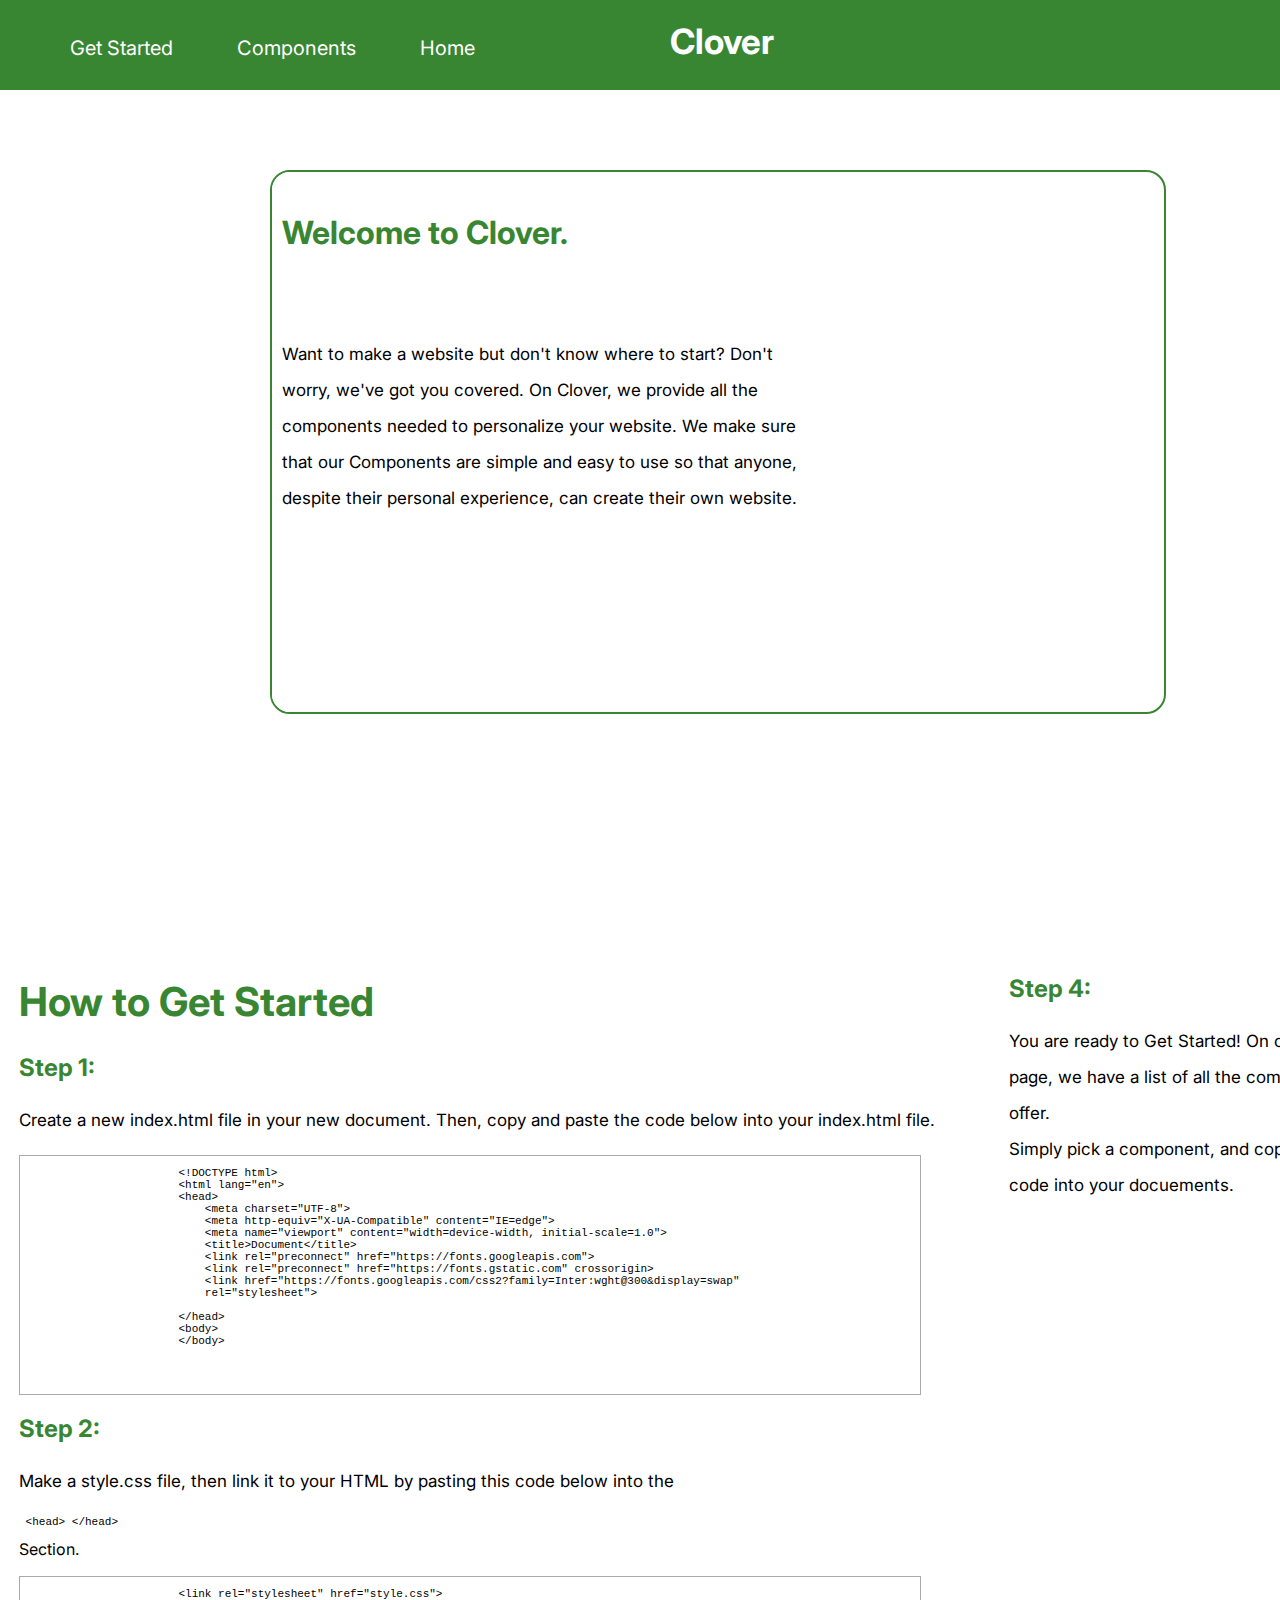
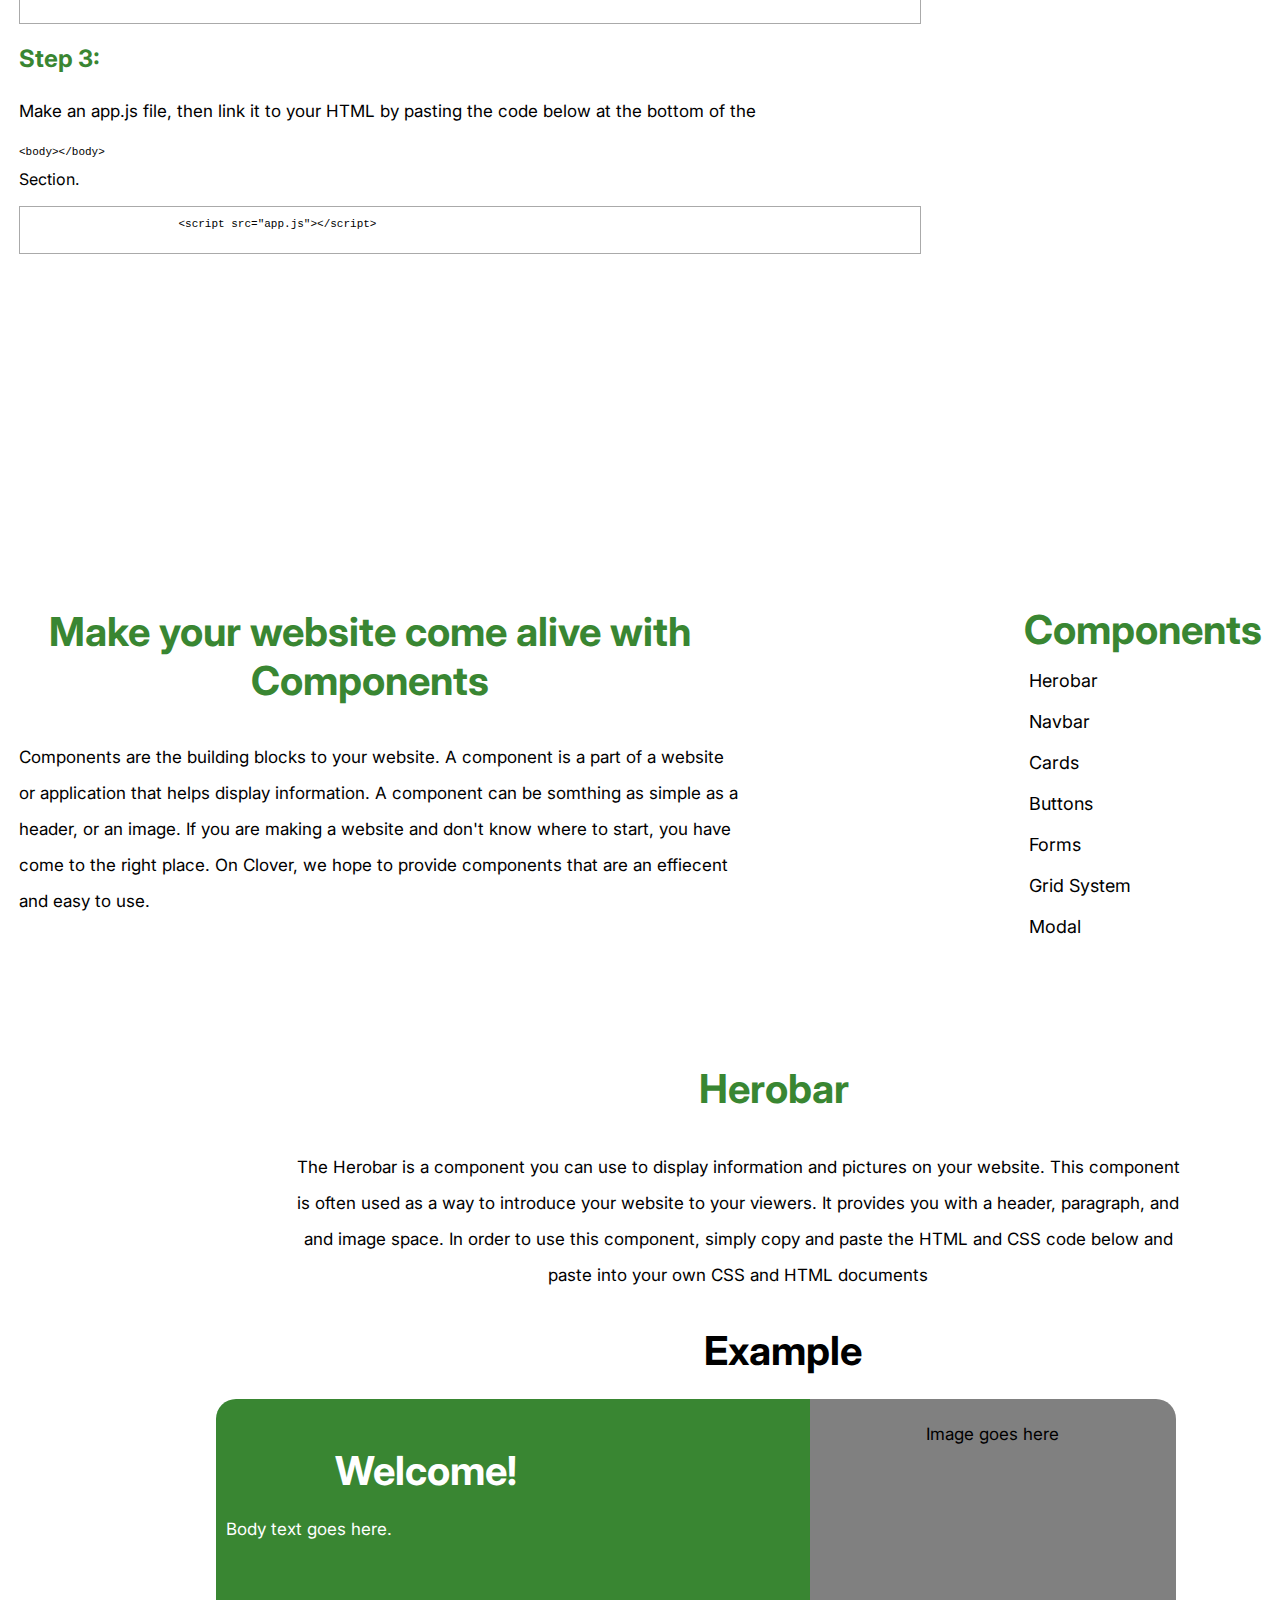
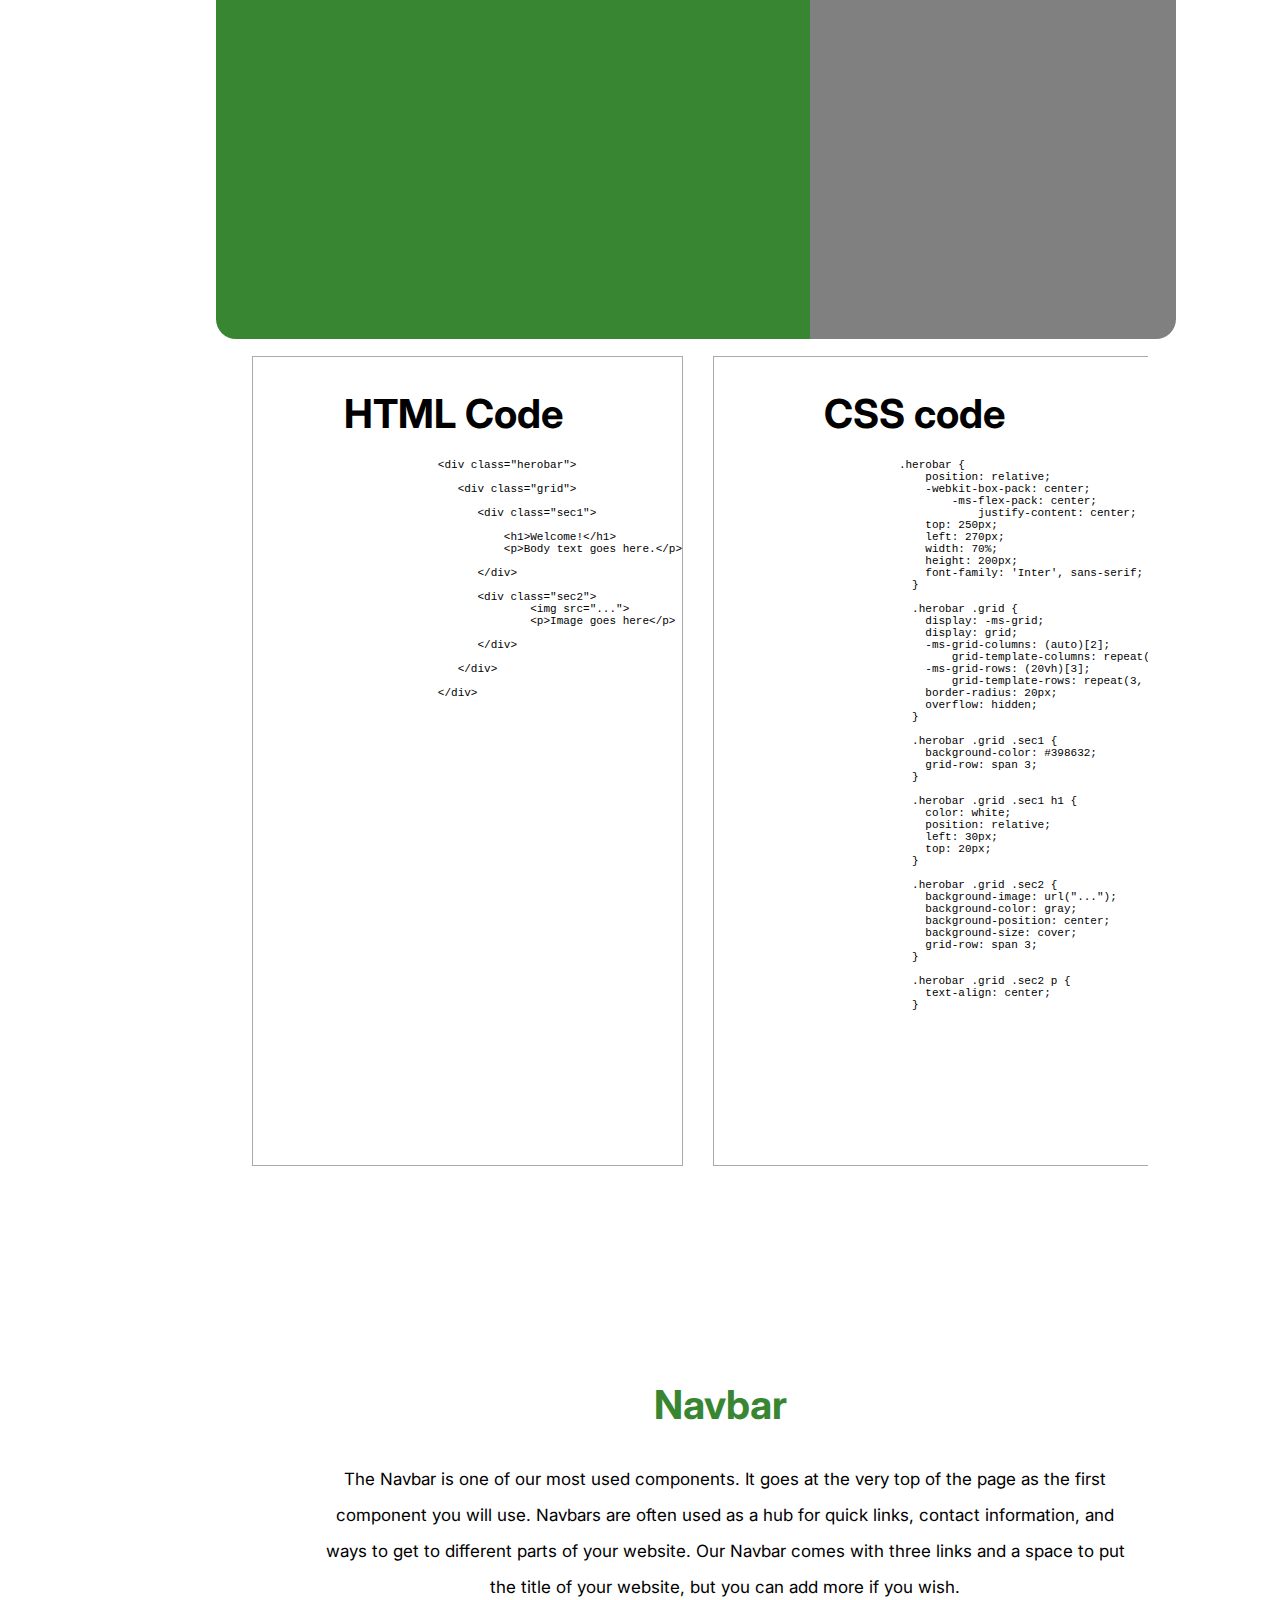
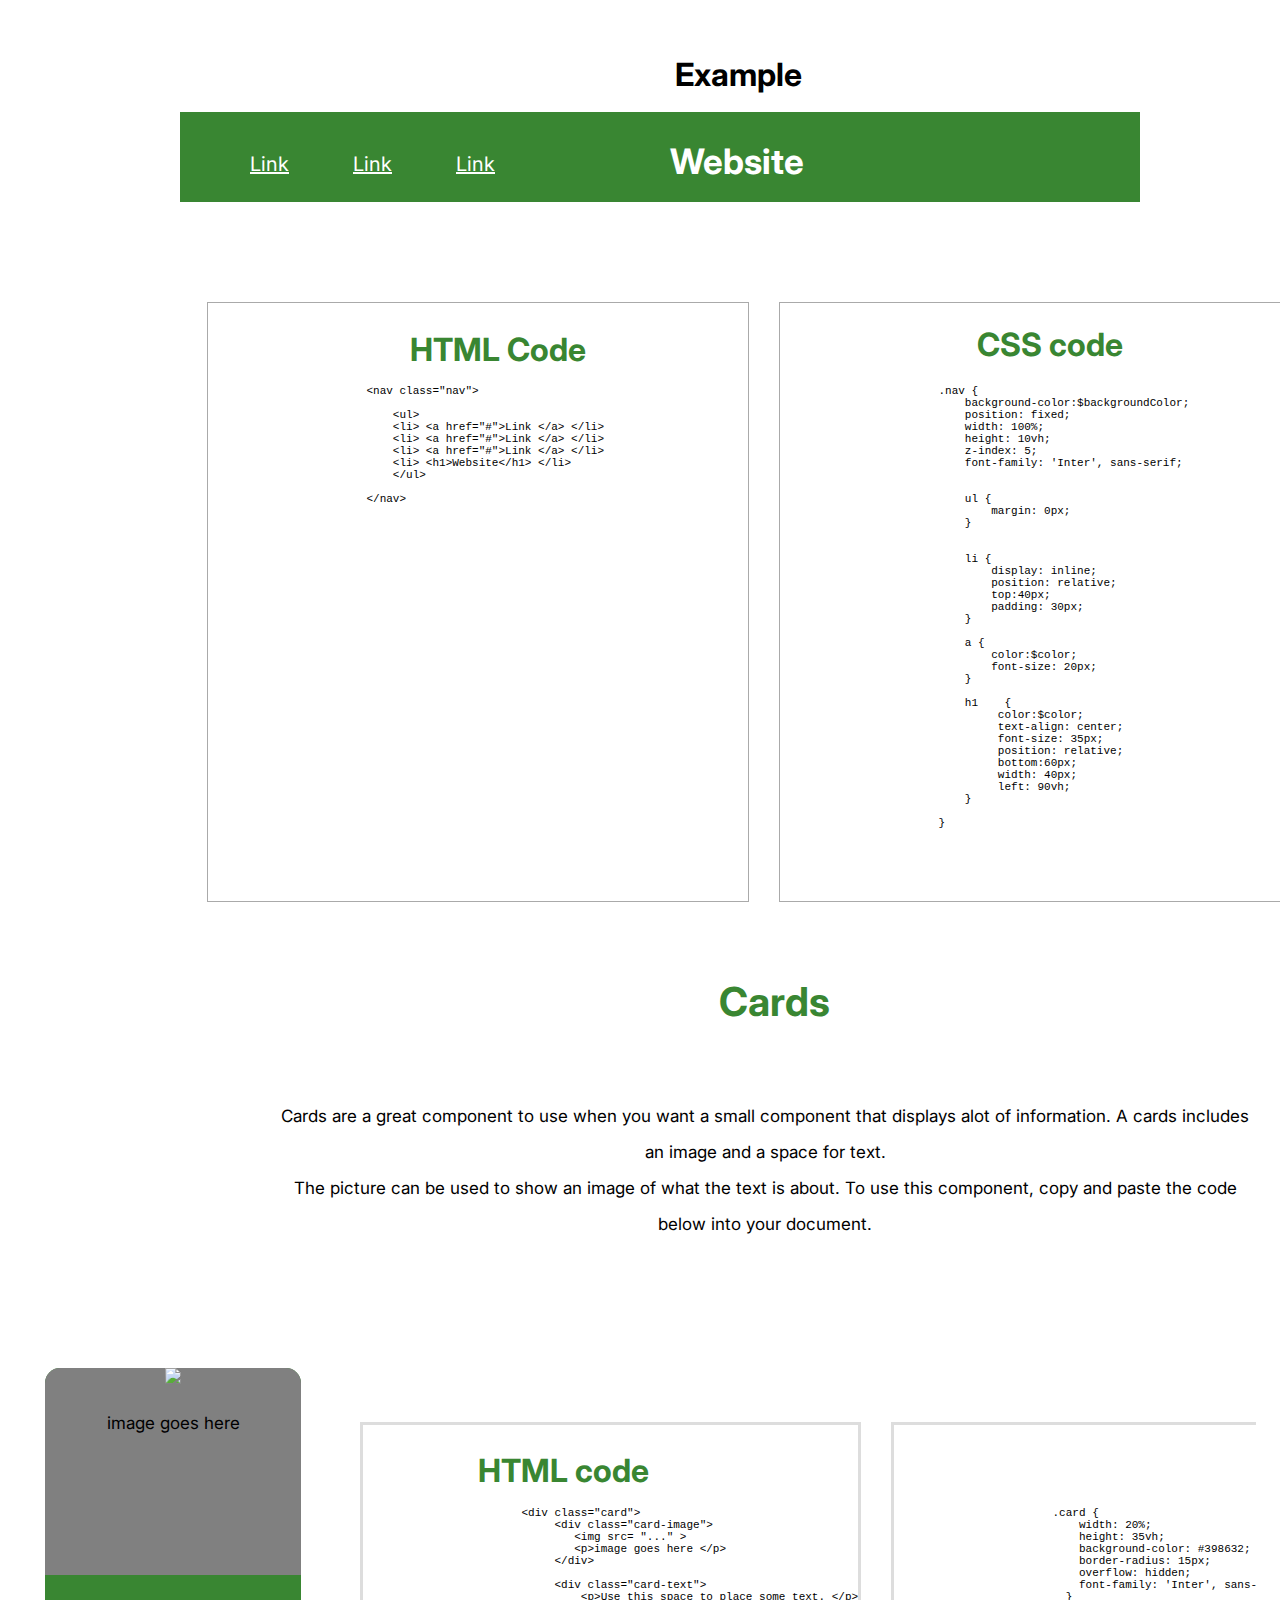
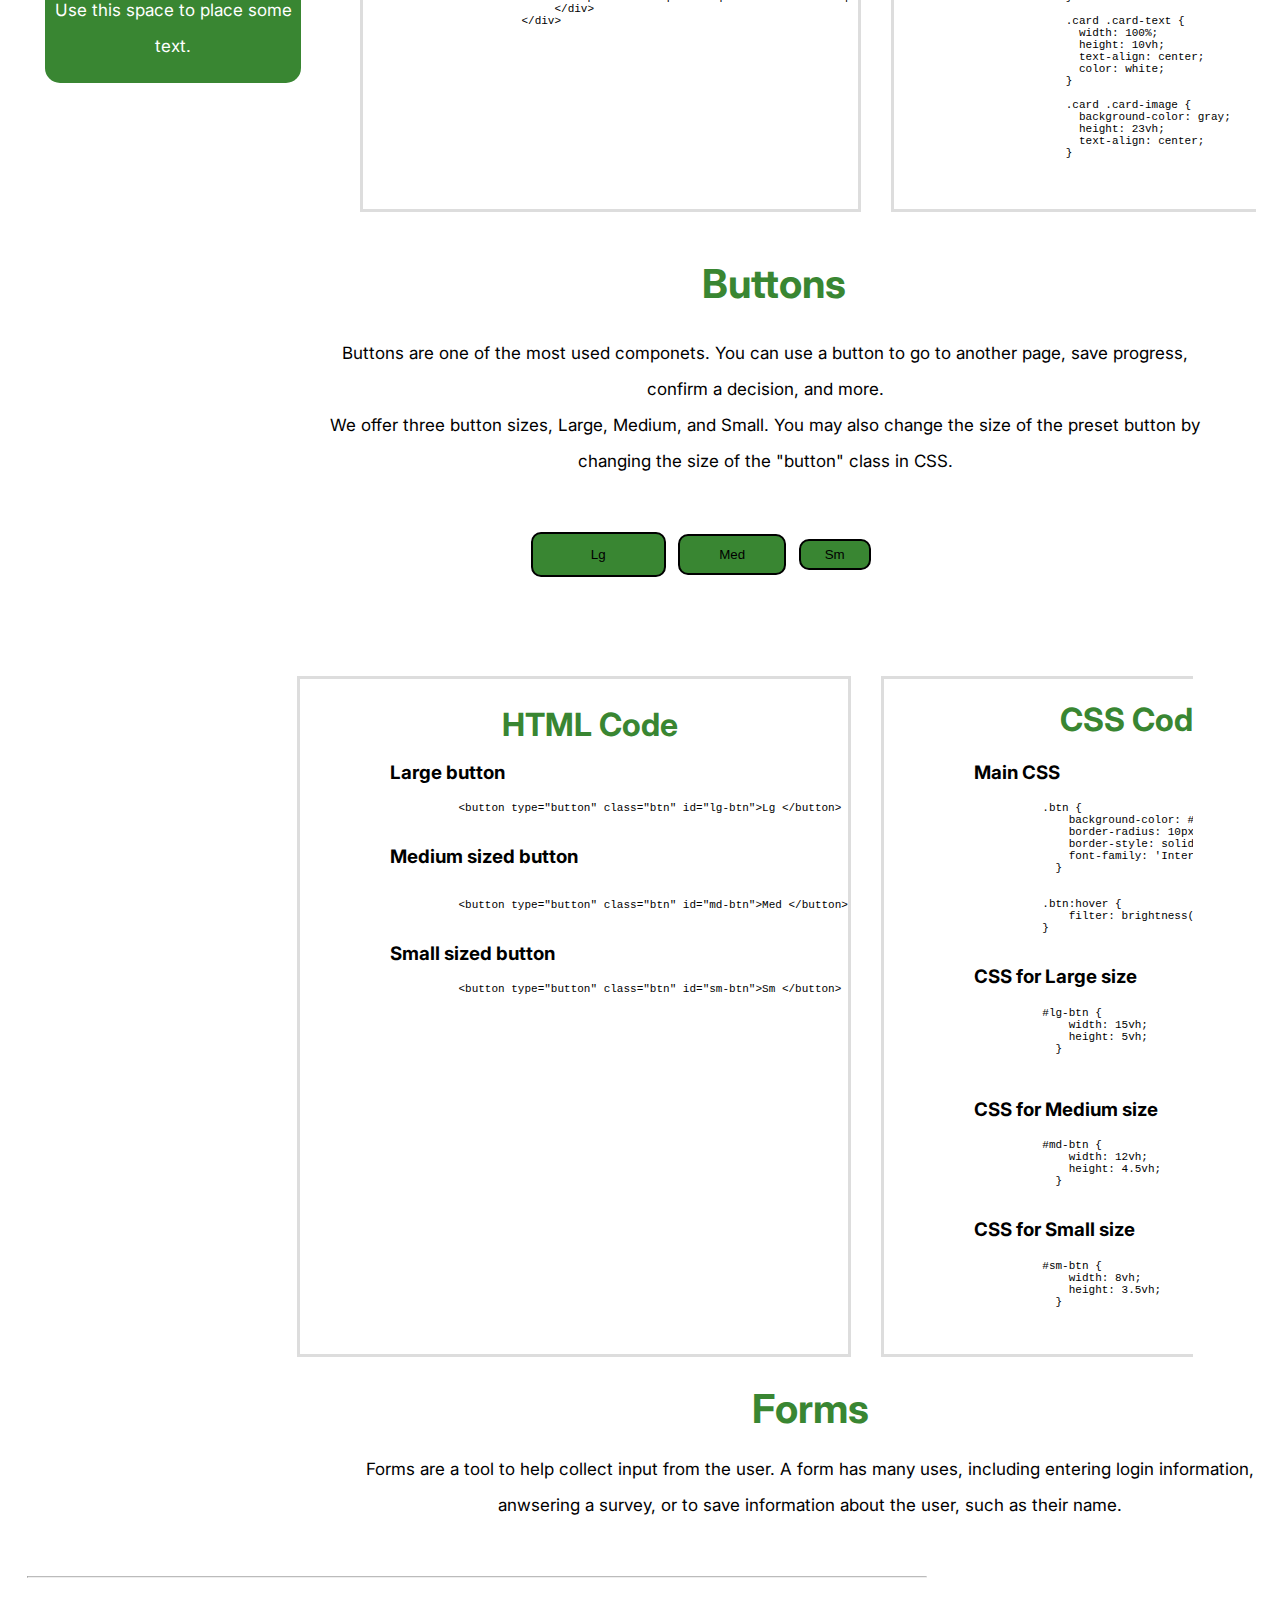
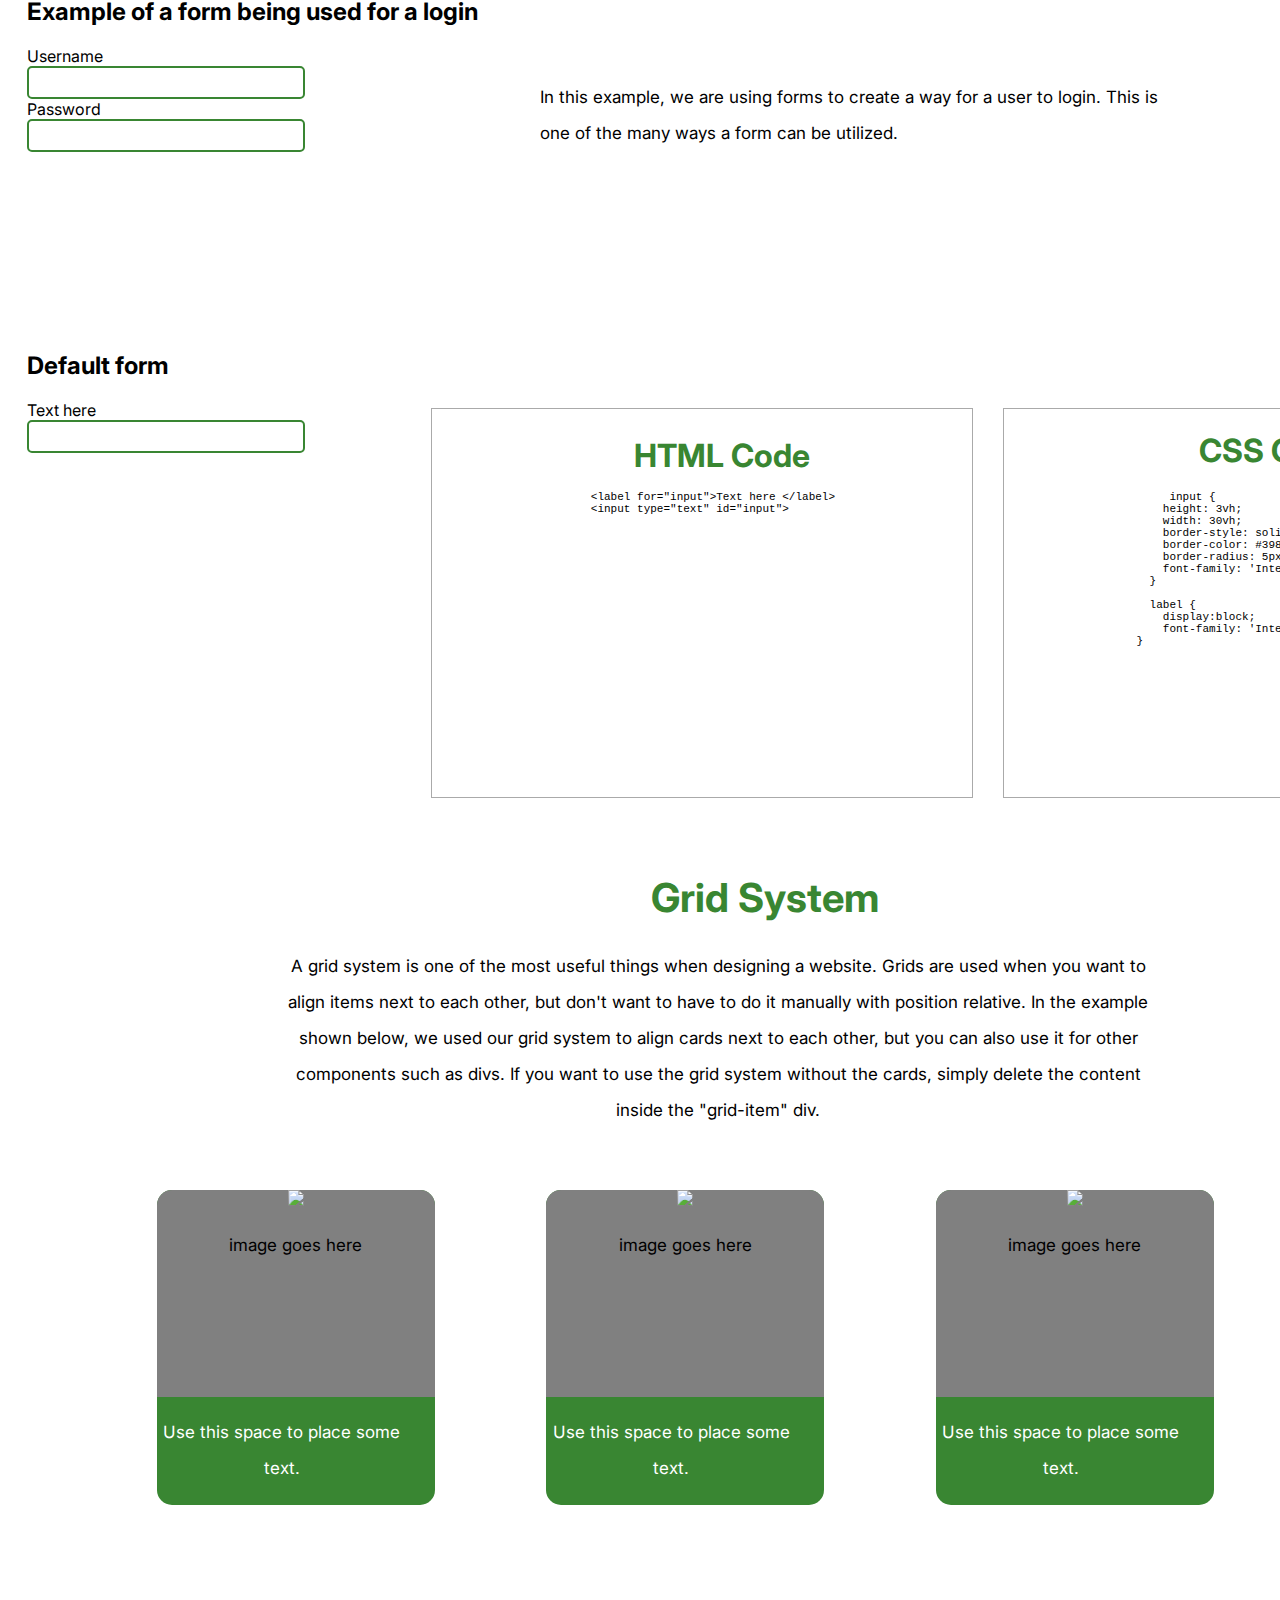
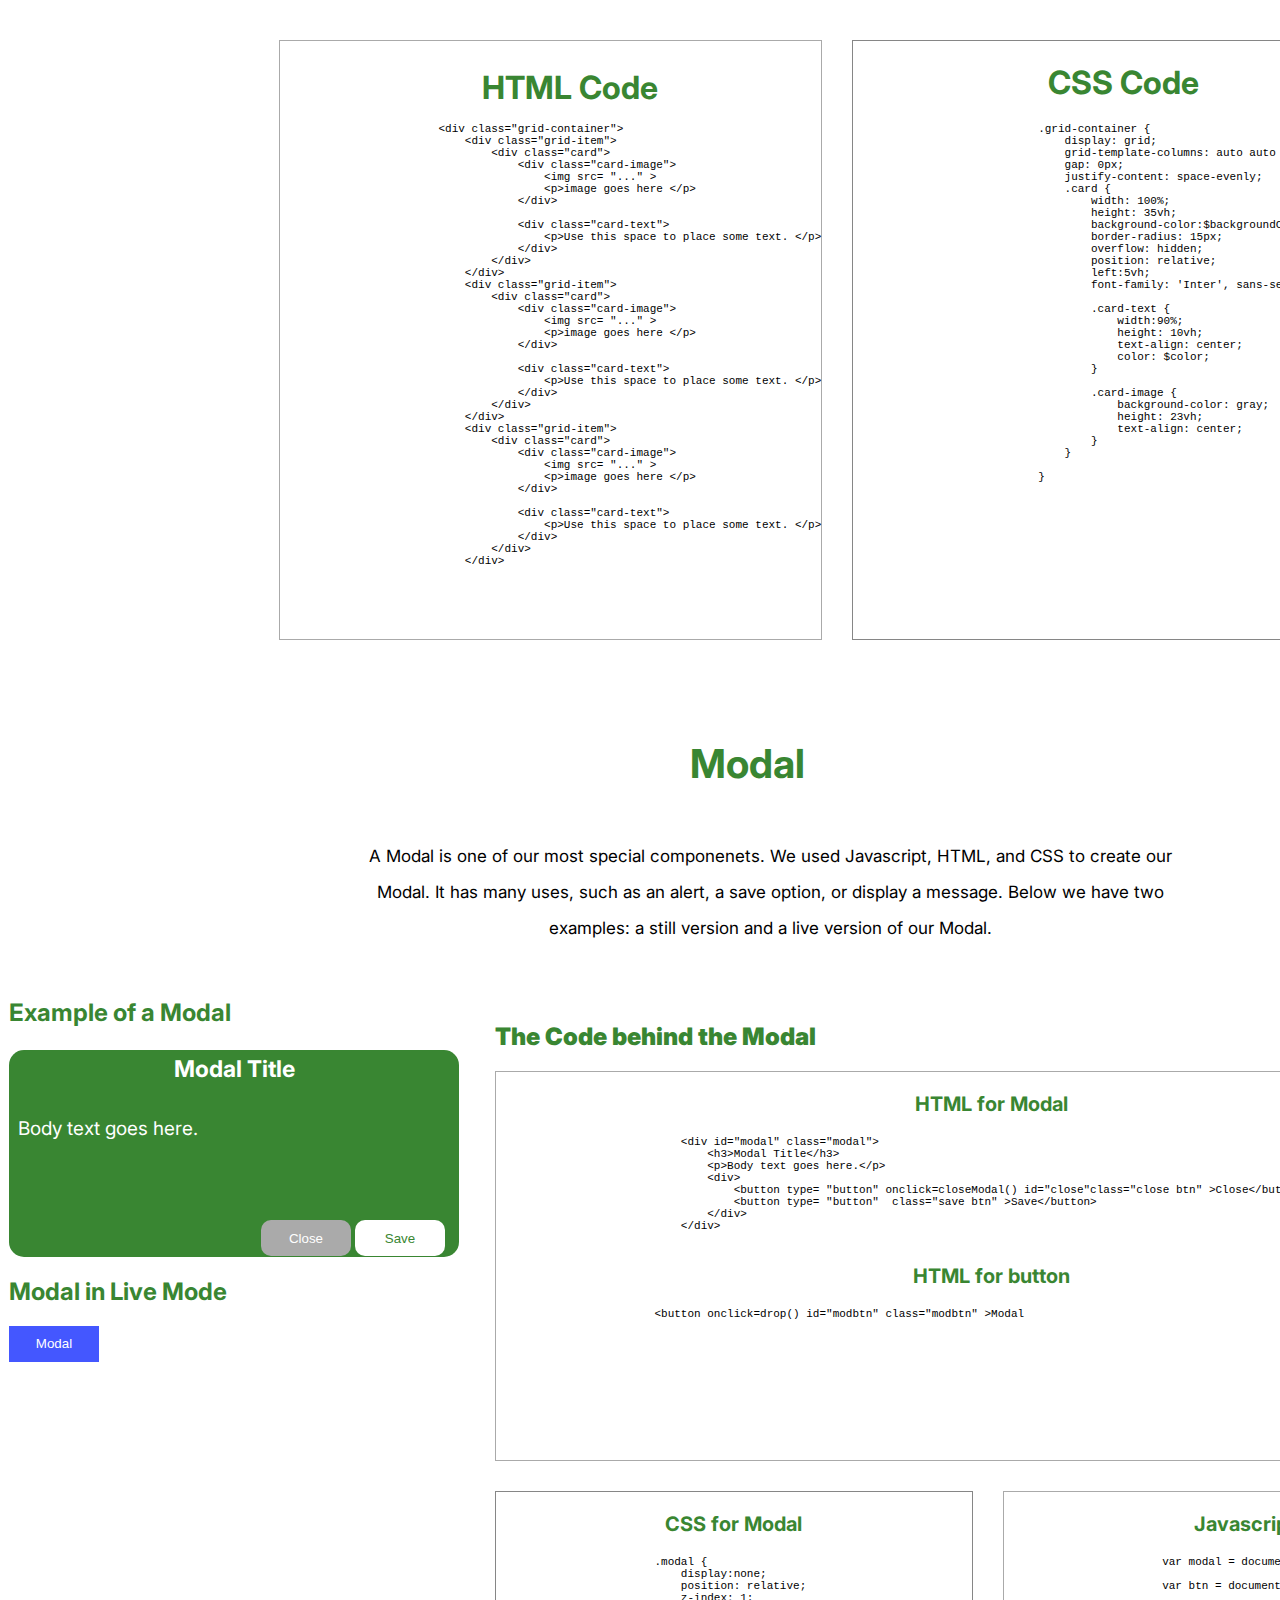
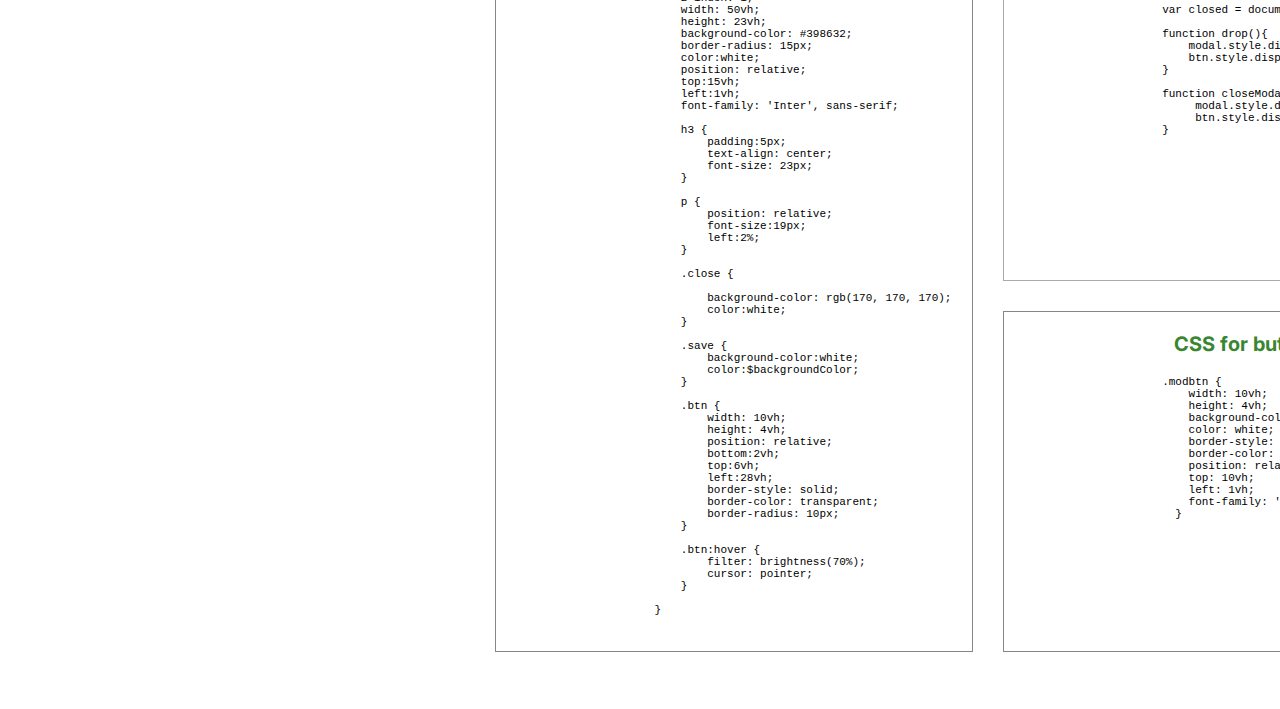
==== commit a4ac8cb6: "Add files via upload" ====
--- a/index.html
+++ b/index.html
@@ -31,7 +31,7 @@
          <div class="grid"> 
                 <div class="main-sec1">
                     <h1>Welcome to Clover.</h1>
-                    <p>Want to make a website but don't know where to start? Don't worry, we've got you covered. On Clover, we provide all the components needed to personalize your website. We make sure that our Components are simple and easy so that anyone, despite their personal experience, can create their own website.   </p>
+                    <p>Want to make a website but don't know where to start? Don't worry, we've got you covered. On Clover, we provide all the components needed to personalize your website. We make sure that our Components are simple and easy to use so that anyone, despite their personal experience, can create their own website.   </p>
                 </div>
                 <div class="main-sec2">
 
@@ -818,9 +818,6 @@
 
     </div>
 
-   
-
-
 
 <script src="app.js"></script>
 </body>
--- a/style.css
+++ b/style.css
@@ -1,4 +1,4 @@
-#home, #comp, #start {
+#home, #start {
   width: 100%;
   height: 100vh;
 }
@@ -177,7 +177,7 @@
 
 .comp {
   width: 100%;
-  height: 100vh;
+  height: 80vh;
   background-color: white;
   margin: 0px;
 }
@@ -1062,7 +1062,6 @@
   border-style: solid;
   border-width: .7px;
   border-color: #aaaaaa;
-  width: 90vh;
 }
 
 .grid8 .css {
@@ -2665,6 +2664,130 @@
     width: 100%;
     height: 130vh;
   }
+  * {
+    outline: 2px solid red;
+  }
+  .navvy {
+    background-color: #398632;
+    position: fixed;
+    width: 100%;
+    height: 10vh;
+    z-index: 5;
+  }
+  .navvy ul {
+    margin: 0px;
+    position: relative;
+    left: -4vh;
+  }
+  .navvy li {
+    display: inline;
+    position: relative;
+    top: 4vh;
+    padding: 10px;
+    font-size: 10px;
+  }
+  .navvy a {
+    color: white;
+    font-size: 12px;
+    text-decoration: none;
+  }
+  .navvy h1 {
+    color: white;
+    text-align: center;
+    font-size: 35px;
+    position: relative;
+    bottom: 7vh;
+    width: 4vh;
+    left: 31vh;
+  }
+  .start {
+    width: 100%;
+    height: 100vh;
+    background-color: white;
+    margin: 0px;
+  }
+  .start #items {
+    position: relative;
+    top: 50px;
+    margin: 10px;
+    left: 1vh;
+  }
+  .start #items #step4 {
+    position: relative;
+    left: .2vh;
+    top: 5vh;
+    width: 50vh;
+  }
+  .start #items pre {
+    width: 50vh;
+  }
+  .start #items .startcode {
+    width: 50vh;
+    overflow: scroll;
+  }
+  .start h1 {
+    color: #398632;
+    font-size: 40px;
+    width: 50vh;
+  }
+  .start h2 {
+    font-weight: bold;
+    color: #398632;
+  }
+  .comp {
+    width: 100%;
+    height: 100vh;
+    background-color: white;
+    margin: 0px;
+  }
+  .comp h1 {
+    margin: 0px;
+    color: #398632;
+    position: relative;
+    top: 10vh;
+    width: 50vh;
+    font-size: 40px;
+    text-align: left;
+    left: 1vh;
+  }
+  .comp #webinfo {
+    width: 50vh;
+    padding: 10px;
+    position: relative;
+    top: 20vh;
+  }
+  .comp #webinfo p {
+    font-size: 17px;
+    line-height: 4vh;
+    position: relative;
+    top: 10vh;
+    width: 50vh;
+  }
+  .comp #links {
+    position: relative;
+    left: 4%;
+    top: 30vh;
+    width: 30vh;
+    margin: 0px;
+  }
+  .comp #links h1 {
+    color: #398632;
+    width: 30vh;
+    top: 1vh;
+    left: -1vh;
+  }
+  .comp #links li {
+    padding: 10px;
+    font-size: 18px;
+  }
+  .comp #links a:link {
+    color: black;
+    text-decoration: none;
+  }
+  .comp #links a:hover {
+    color: #398632;
+    text-decoration: underline;
+  }
   .heropage {
     width: 100%;
     height: 250vh;
@@ -2675,7 +2798,7 @@
     text-align: center;
     position: relative;
     top: 10vh;
-    left: 20vh;
+    left: 10vh;
   }
   .heropage #paragraph1 {
     width: 70%;
@@ -2683,14 +2806,165 @@
     font-size: 20px;
     position: relative;
     top: 100px;
-    left: 13vh;
+    left: 9vh;
   }
   .heropage #ex {
     text-align: center;
     position: relative;
-    top: 14vh;
+    top: 22vh;
     font-size: 40px;
-    left: 20vh;
+    left: 10vh;
+  }
+  .herobar {
+    position: relative;
+    -webkit-box-pack: center;
+        -ms-flex-pack: center;
+            justify-content: center;
+    top: 200px;
+    left: 6vh;
+    width: 70%;
+    height: 30vh;
+  }
+  .herobar .grid {
+    display: -ms-grid;
+    display: grid;
+    -ms-grid-columns: (25vh)[2];
+        grid-template-columns: repeat(2, 25vh);
+    -ms-grid-rows: (30vh)[2];
+        grid-template-rows: repeat(2, 30vh);
+    border-radius: 20px;
+    overflow: hidden;
+    height: 30vh;
+    width: 50vh;
+  }
+  .herobar .grid .sec1 {
+    background-color: #398632;
+    grid-row: span 1;
+    grid-column: span 1;
+    color: white;
+  }
+  .herobar .grid .sec1 h1 {
+    color: white;
+    position: relative;
+    left: -7vh;
+    top: -2vh;
+  }
+  .herobar .grid .sec1 p {
+    padding: 10px;
+  }
+  .herobar .grid .sec2 {
+    background-color: gray;
+    background-position: center;
+    grid-row: span 1;
+  }
+  .herobar .grid .sec2 p {
+    text-align: center;
+    position: relative;
+    left: -4vh;
+  }
+  .grid2 {
+    display: -ms-grid;
+    display: grid;
+    grid-gap: 30px;
+    -ms-grid-columns: (25vh)[2];
+        grid-template-columns: repeat(2, 25vh);
+    -ms-grid-rows: (20vh)[4];
+        grid-template-rows: repeat(4, 20vh);
+    overflow: hidden;
+    position: relative;
+    top: 400px;
+    width: 50vh;
+    height: 50vh;
+    left: -30vh;
+  }
+  .grid2 .html {
+    grid-row: span 4;
+    border-style: solid;
+    border-width: .7px;
+    border-color: #aaaaaa;
+  }
+  .grid2 .html h1 {
+    position: relative;
+    left: 10px;
+    top: 5px;
+    width: 30vh;
+  }
+  .grid2 .html pre {
+    position: relative;
+    left: -10vh;
+  }
+  .grid2 .css {
+    background-position: center;
+    grid-row: span 4;
+    border-style: solid;
+    border-width: .7px;
+    border-color: #aaaaaa;
+  }
+  .grid2 .css h1 {
+    position: relative;
+    left: 4vh;
+    top: 5px;
+    width: 20vh;
+  }
+  .grid2 .css pre {
+    position: relative;
+    left: -15vh;
+  }
+  .main-herobar {
+    position: relative;
+    -webkit-box-pack: center;
+        -ms-flex-pack: center;
+            justify-content: center;
+    top: 25vh;
+    left: 10vh;
+    width: 65%;
+    height: 40vh;
+  }
+  .main-herobar .grid {
+    display: -ms-grid;
+    display: grid;
+    -ms-grid-columns: (40vh)[1];
+        grid-template-columns: repeat(1, 40vh);
+    -ms-grid-rows: (50vh)[2];
+        grid-template-rows: repeat(2, 50vh);
+    border-radius: 20px;
+    overflow: hidden;
+    border-color: #398632;
+    border-width: 2px;
+    border-style: solid;
+    height: 80vh;
+  }
+  .main-herobar .grid .main-sec1 {
+    background-color: white;
+    grid-row: span 1;
+    color: white;
+  }
+  .main-herobar .grid .main-sec1 h1 {
+    color: #398632;
+    position: relative;
+    left: 10px;
+    top: 1vh;
+  }
+  .main-herobar .grid .main-sec1 p {
+    padding: 10px;
+    color: black;
+    position: relative;
+    top: 2vh;
+  }
+  .main-herobar .grid .main-sec2 {
+    background-image: url(images/How-to-convert-text-into-video.jpeg);
+    background-position: center;
+    background-repeat: no-repeat;
+    background-size: cover;
+    grid-row: span 1;
+  }
+  .code {
+    position: relative;
+    width: 40%;
+    left: 33vh;
+    background-color: transparent;
+    border-width: 5px;
+    margin: 0px;
   }
   .navpage {
     width: 100%;
@@ -2703,19 +2977,19 @@
     color: #398632;
     position: relative;
     top: -60vh;
+    left: 10vh;
+  }
+  .navpage p {
+    text-align: center;
+    padding: 5px;
+    position: relative;
+    top: -60vh;
+    width: 50vh;
+    left: 3vh;
+  }
+  .navpage h2 {
+    position: relative;
     left: 20vh;
-  }
-  .navpage p {
-    text-align: center;
-    padding: 5px;
-    position: relative;
-    top: -60vh;
-    width: 60vh;
-    left: 10vh;
-  }
-  .navpage h2 {
-    position: relative;
-    left: 30vh;
     top: -60vh;
     font-size: 35px;
     width: 30vh;
@@ -2731,7 +3005,7 @@
     overflow: hidden;
     position: relative;
     top: -55vh;
-    left: -20vh;
+    left: -27vh;
     width: 50vh;
   }
   .navpage .grid3 .html {
@@ -2761,21 +3035,281 @@
     text-align: center;
     color: #398632;
   }
+  .nav {
+    background-color: #398632;
+    position: relative;
+    top: -60vh;
+    left: 10vh;
+    width: 80%;
+    height: 10vh;
+    z-index: 5;
+  }
+  .nav ul {
+    margin: 0px;
+    position: relative;
+    left: -5vh;
+    top: -1vh;
+  }
+  .nav li {
+    display: inline;
+    position: relative;
+    top: 40px;
+    padding: 10px;
+  }
+  .nav a {
+    color: white;
+    font-size: 15px;
+  }
+  .nav h1 {
+    color: white;
+    text-align: center;
+    font-size: 30px;
+    position: relative;
+    bottom: 52px;
+    width: 40px;
+    left: 20vh;
+  }
   .cardpage {
     width: 100%;
-    height: 130vh;
+    height: 140vh;
     background-color: white;
   }
   .cardpage .header {
     position: relative;
     top: -50vh;
-    left: 20vh;
+    left: 10vh;
   }
   .cardpage .para {
     position: relative;
+    left: 5vh;
+    width: 50vh;
+    top: -80vh;
+  }
+  .card2 {
+    width: 60%;
+    height: 35vh;
+    background-color: #398632;
+    border-radius: 15px;
+    overflow: hidden;
+    position: relative;
+    left: 12vh;
+    top: -10vh;
+  }
+  .card2 .card-text {
+    width: 100%;
+    height: 10vh;
+    text-align: center;
+    color: white;
+  }
+  .card2 .card-image {
+    background-color: gray;
+    height: 23vh;
+    text-align: center;
+  }
+  .grid4 {
+    display: -ms-grid;
+    display: grid;
+    grid-gap: 30px;
+    -ms-grid-columns: (40vh)[1];
+        grid-template-columns: repeat(1, 40vh);
+    -ms-grid-rows: (20vh)[2];
+        grid-template-rows: repeat(2, 20vh);
+    overflow: hidden;
+    position: relative;
+    left: -6vh;
+  }
+  .grid4 .html {
+    grid-row: span 2;
+    grid-column: span 1;
+    border-style: solid;
+    border-color: #dddddd;
+  }
+  .grid4 .html h1 {
+    color: #398632;
+    position: relative;
+    left: 20px;
+    top: 5px;
+    text-align: center;
+  }
+  .grid4 .css {
+    grid-row: span 2;
+    grid-column: span 1;
+    border-style: solid;
+    border-color: #dddddd;
+  }
+  .grid4 .css h1 {
+    text-align: center;
+    color: #398632;
+    position: relative;
+    left: -2vh;
+    top: 1vh;
+  }
+  .button-page {
+    width: 100%;
+    height: 150vh;
+    background-color: white;
+  }
+  .button-page #para2 {
+    text-align: center;
+    position: relative;
+    top: 10vh;
+    left: 5vh;
+    width: 50vh;
+  }
+  .button-page h1 {
+    position: relative;
     left: 10vh;
-    width: 60vh;
-    top: -80vh;
+    top: 10vh;
+    width: 40vh;
+  }
+  .buttons {
+    position: relative;
+    top: 9vh;
+    left: 10%;
+    padding: 7 px, 0px, 0px, 0px;
+    width: 50vh;
+    margin: 0;
+  }
+  .buttons ul {
+    display: inline;
+  }
+  .buttons li {
+    padding: 0.5%;
+    display: inline;
+  }
+  .grid5 {
+    display: -ms-grid;
+    display: grid;
+    grid-gap: 30px;
+    -ms-grid-columns: (40vh)[1];
+        grid-template-columns: repeat(1, 40vh);
+    -ms-grid-rows: (20vh)[4];
+        grid-template-rows: repeat(4, 20vh);
+    overflow: hidden;
+    position: relative;
+    width: 40vh;
+    position: relative;
+    left: -5vh;
+  }
+  .grid5 pre {
+    font-size: 11px;
+  }
+  .grid5 .html {
+    grid-row: span 2;
+    grid-column: span 1;
+    border-style: solid;
+    border-color: #dddddd;
+  }
+  .grid5 .html h1 {
+    color: #398632;
+    position: relative;
+    left: 2px;
+    top: 5px;
+    text-align: center;
+  }
+  .grid5 .css {
+    grid-row: span 2;
+    grid-column: span 1;
+    border-style: solid;
+    border-color: #dddddd;
+  }
+  .grid5 .css h1 {
+    color: #398632;
+    text-align: center;
+    position: relative;
+    top: 1vh;
+    left: -7vh;
+  }
+  .grid5 h3 {
+    position: relative;
+    left: 10vh;
+  }
+  .formpage {
+    width: 100%;
+    height: 170vh;
+    background-color: white;
+  }
+  .formpage .header {
+    position: relative;
+    left: 5vh;
+    top: 10vh;
+    width: 50vh;
+  }
+  .formpage #para2 {
+    position: relative;
+    left: 5vh;
+    width: 50vh;
+    top: 10vh;
+  }
+  .formpage #exinfo {
+    position: relative;
+    left: 40vh;
+    width: 30vh;
+    height: 20vh;
+    top: 20vh;
+    display: none;
+  }
+  .formpage .exforms {
+    position: relative;
+    top: 17vh;
+    left: 3vh;
+    width: 50vh;
+  }
+  .formpage .forms {
+    position: relative;
+    -webkit-box-pack: center;
+        -ms-flex-pack: center;
+            justify-content: center;
+    -webkit-box-align: center;
+        -ms-flex-align: center;
+            align-items: center;
+    top: 20vh;
+    left: 3vh;
+    width: 50vh;
+  }
+  .formpage label {
+    display: block;
+  }
+  .grid6 {
+    display: -ms-grid;
+    display: grid;
+    grid-gap: 30px;
+    -ms-grid-columns: (50vh)[1];
+        grid-template-columns: repeat(1, 50vh);
+    -ms-grid-rows: (20vh)[2];
+        grid-template-rows: repeat(2, 20vh);
+    overflow: hidden;
+    position: relative;
+    left: -30vh;
+    top: 10vh;
+    width: 50vh;
+  }
+  .grid6 .html {
+    grid-row: span 2;
+    grid-column: span 1;
+    border-style: solid;
+    border-width: .7px;
+    border-color: #aaaaaa;
+  }
+  .grid6 .html h1 {
+    color: #398632;
+    position: relative;
+    left: -10vh;
+    top: 5px;
+    text-align: center;
+  }
+  .grid6 .css {
+    grid-row: span 2;
+    grid-column: span 1;
+    border-style: solid;
+    border-width: .7px;
+    border-color: #aaaaaa;
+  }
+  .grid6 .css h1 {
+    position: relative;
+    text-align: center;
+    color: #398632;
+    left: -10vh;
   }
 }
 /*# sourceMappingURL=style.css.map */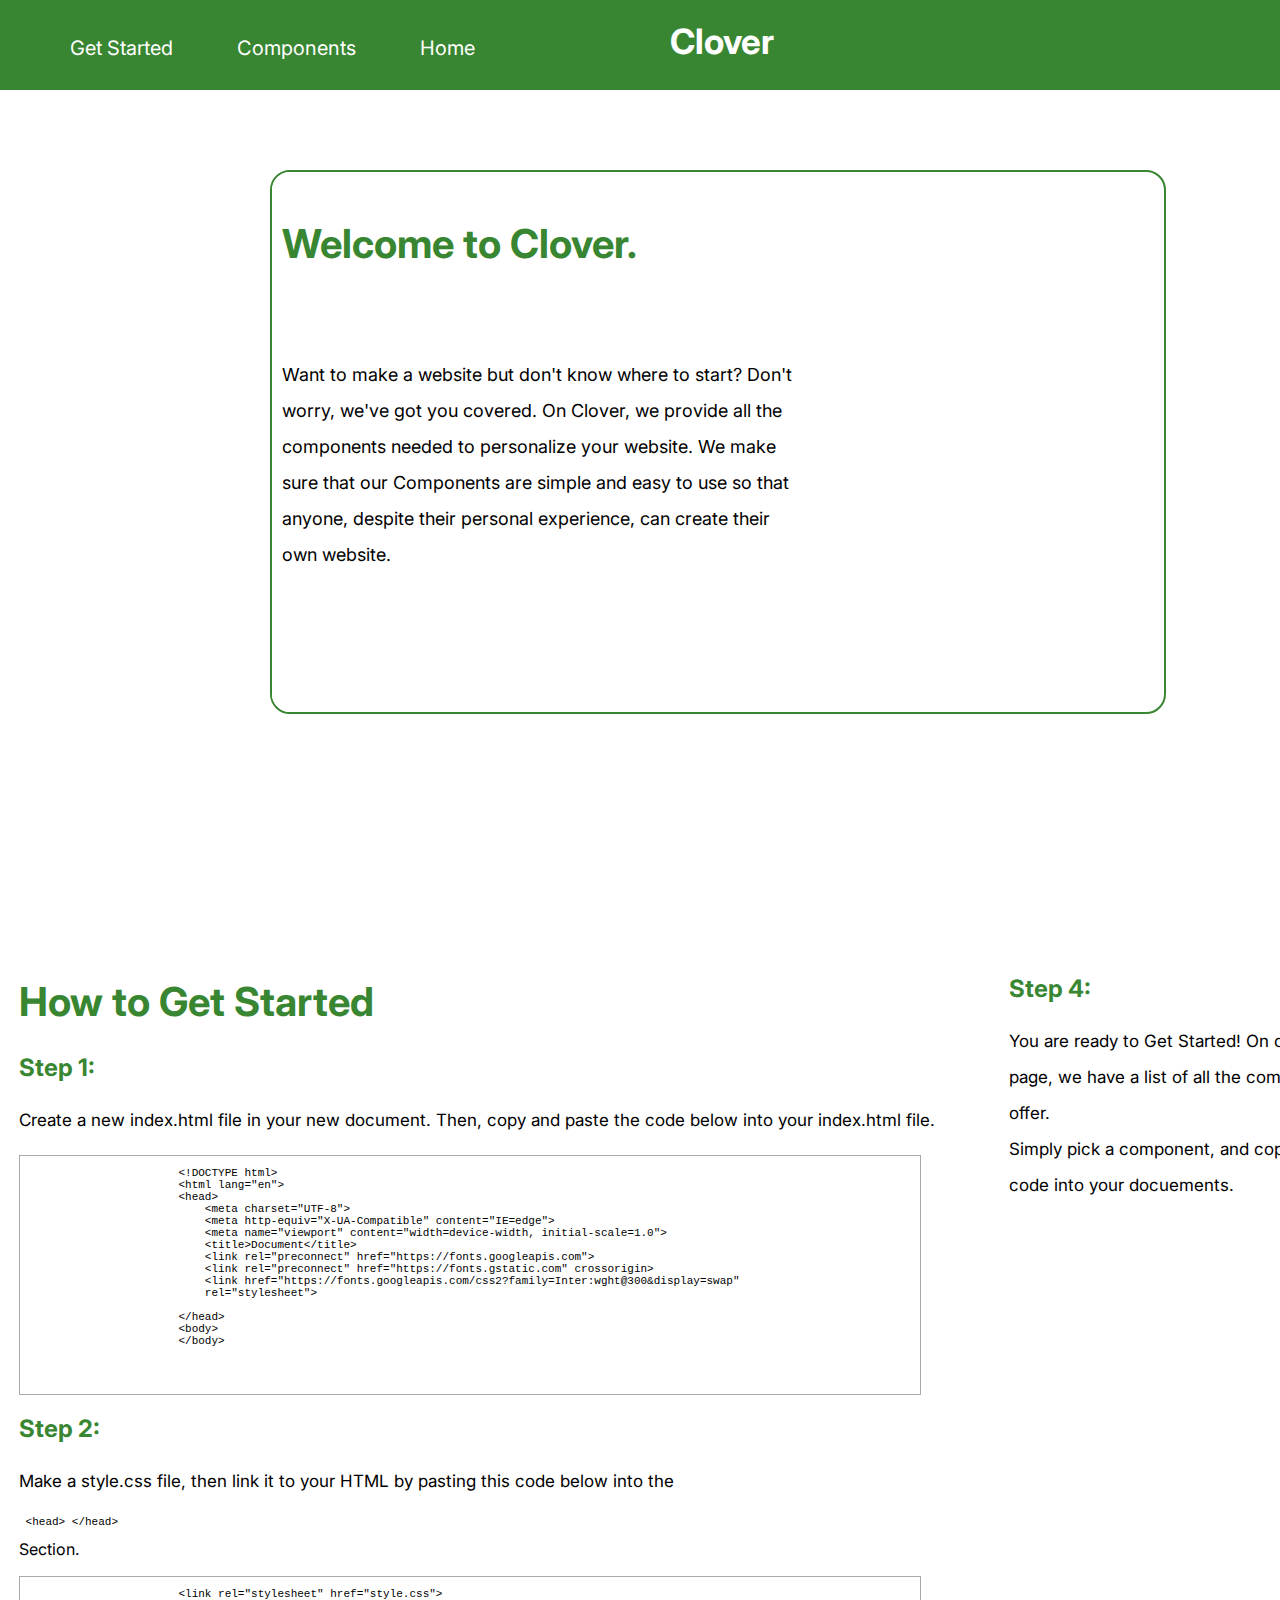
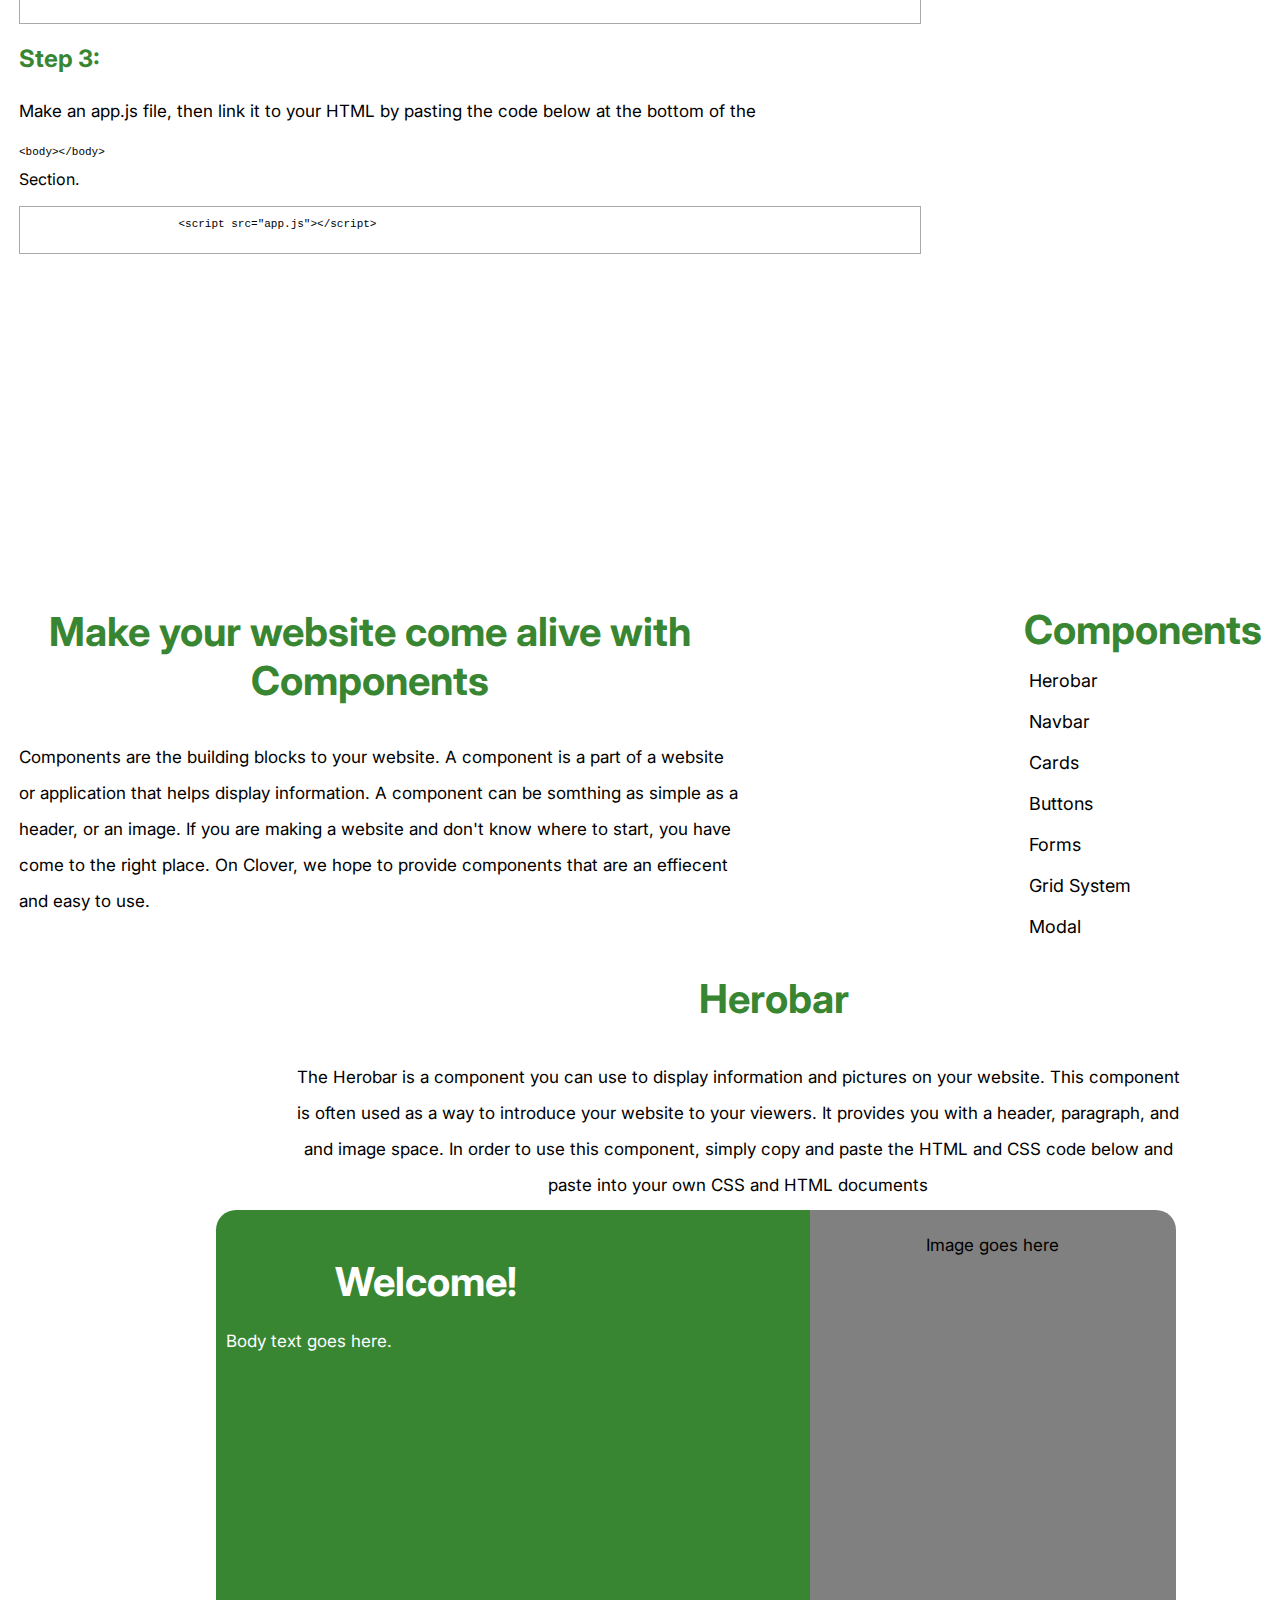
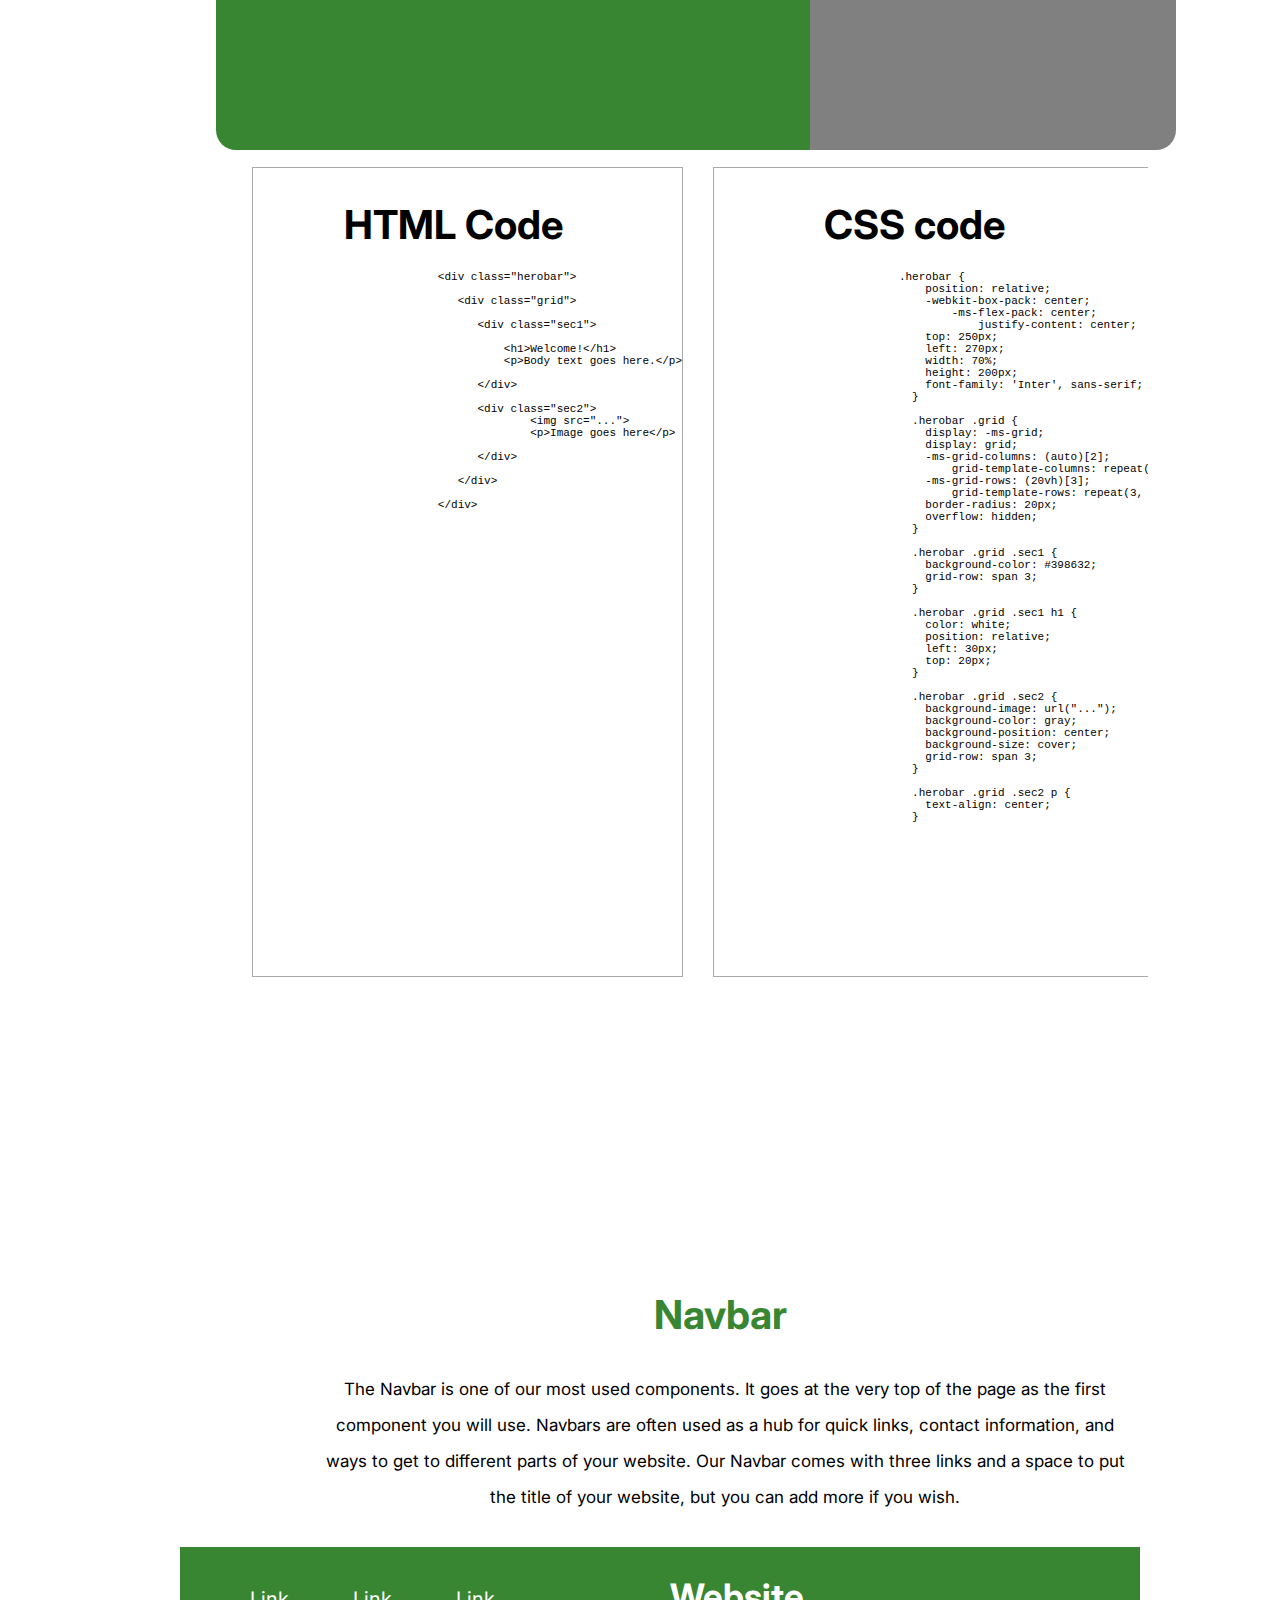
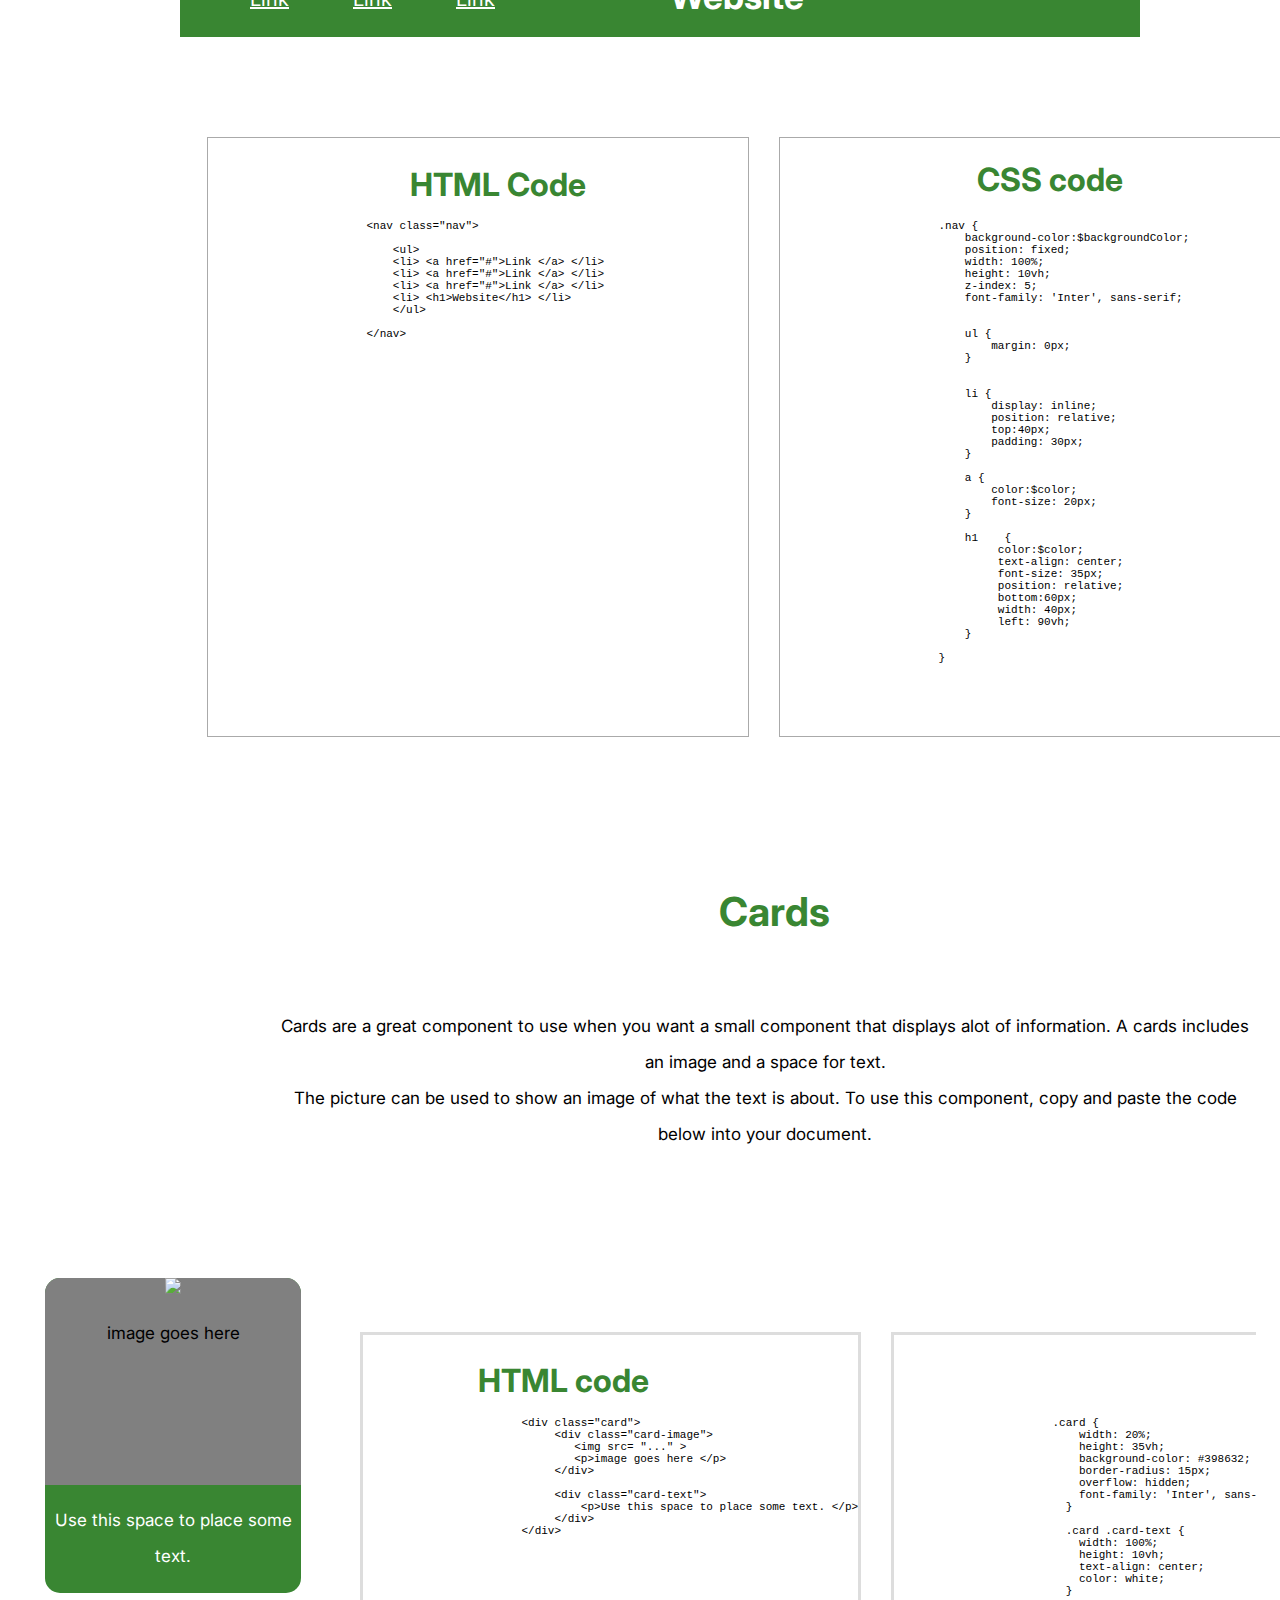
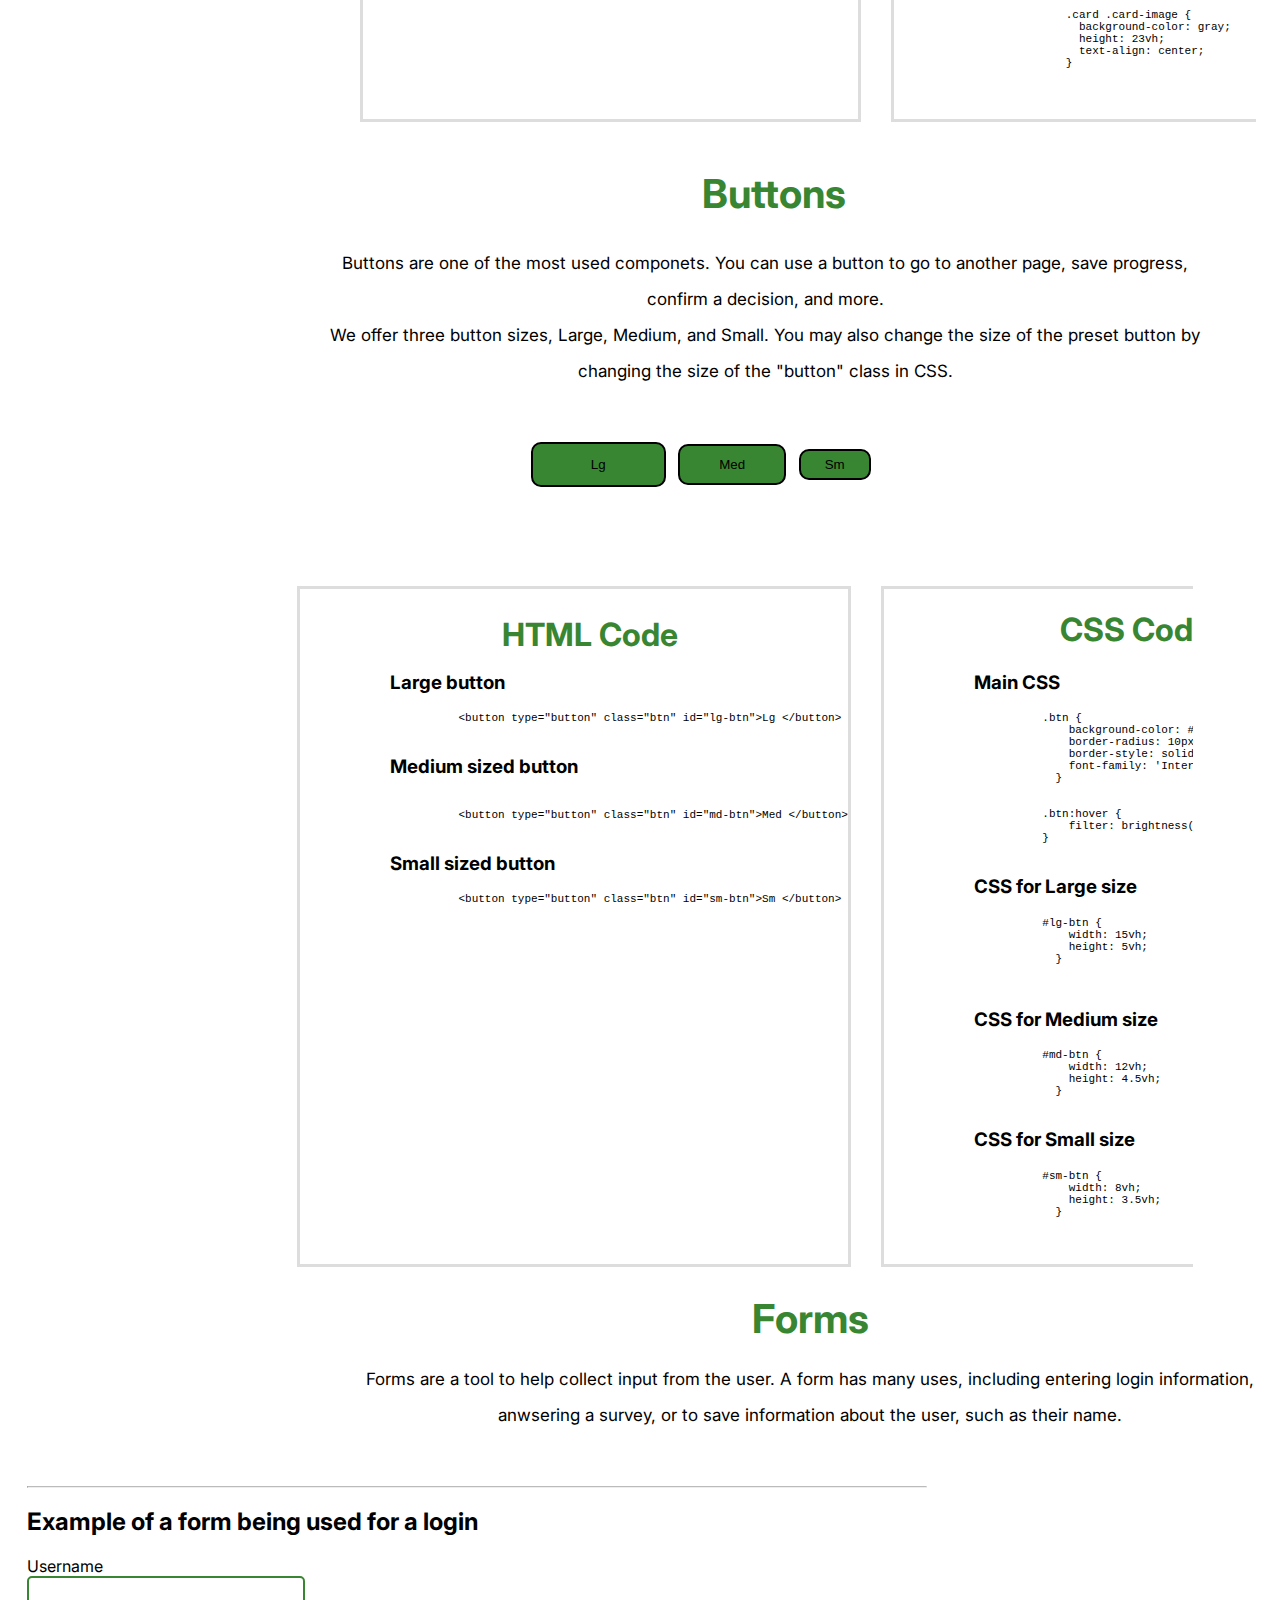
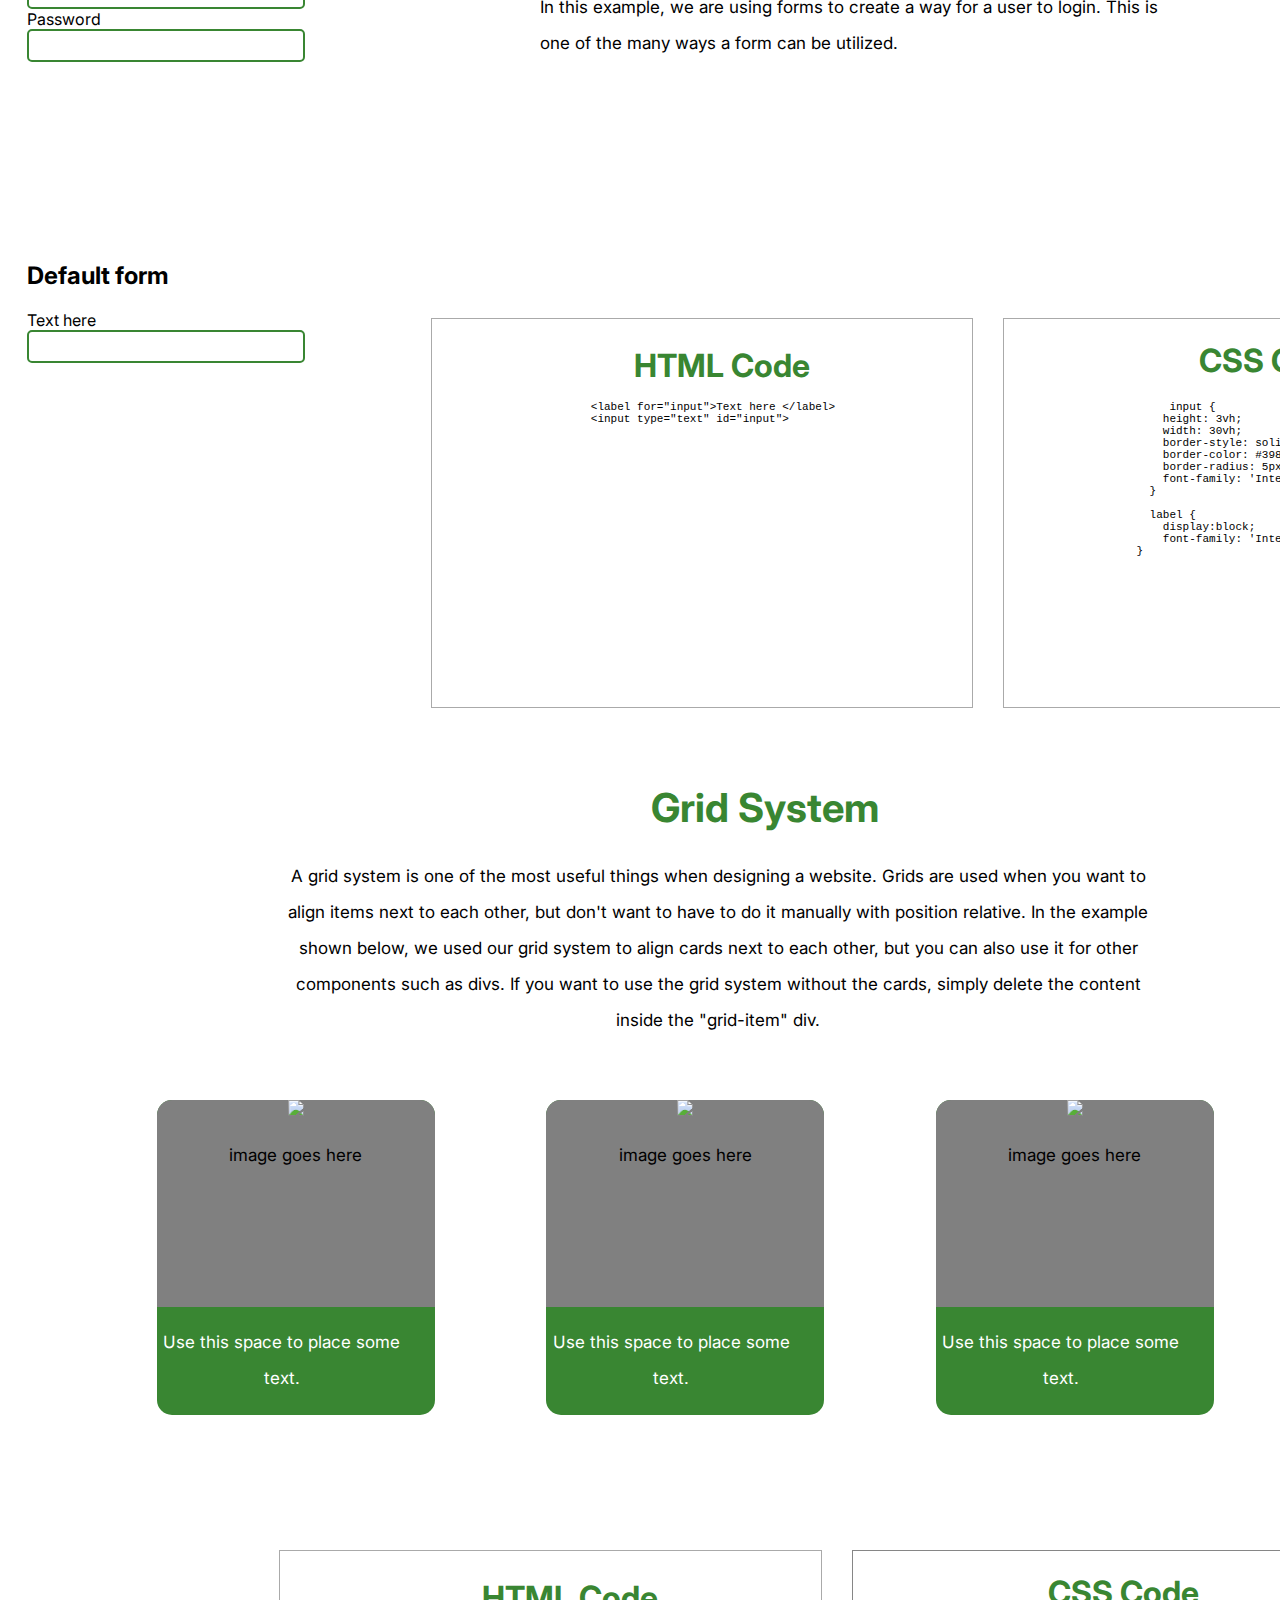
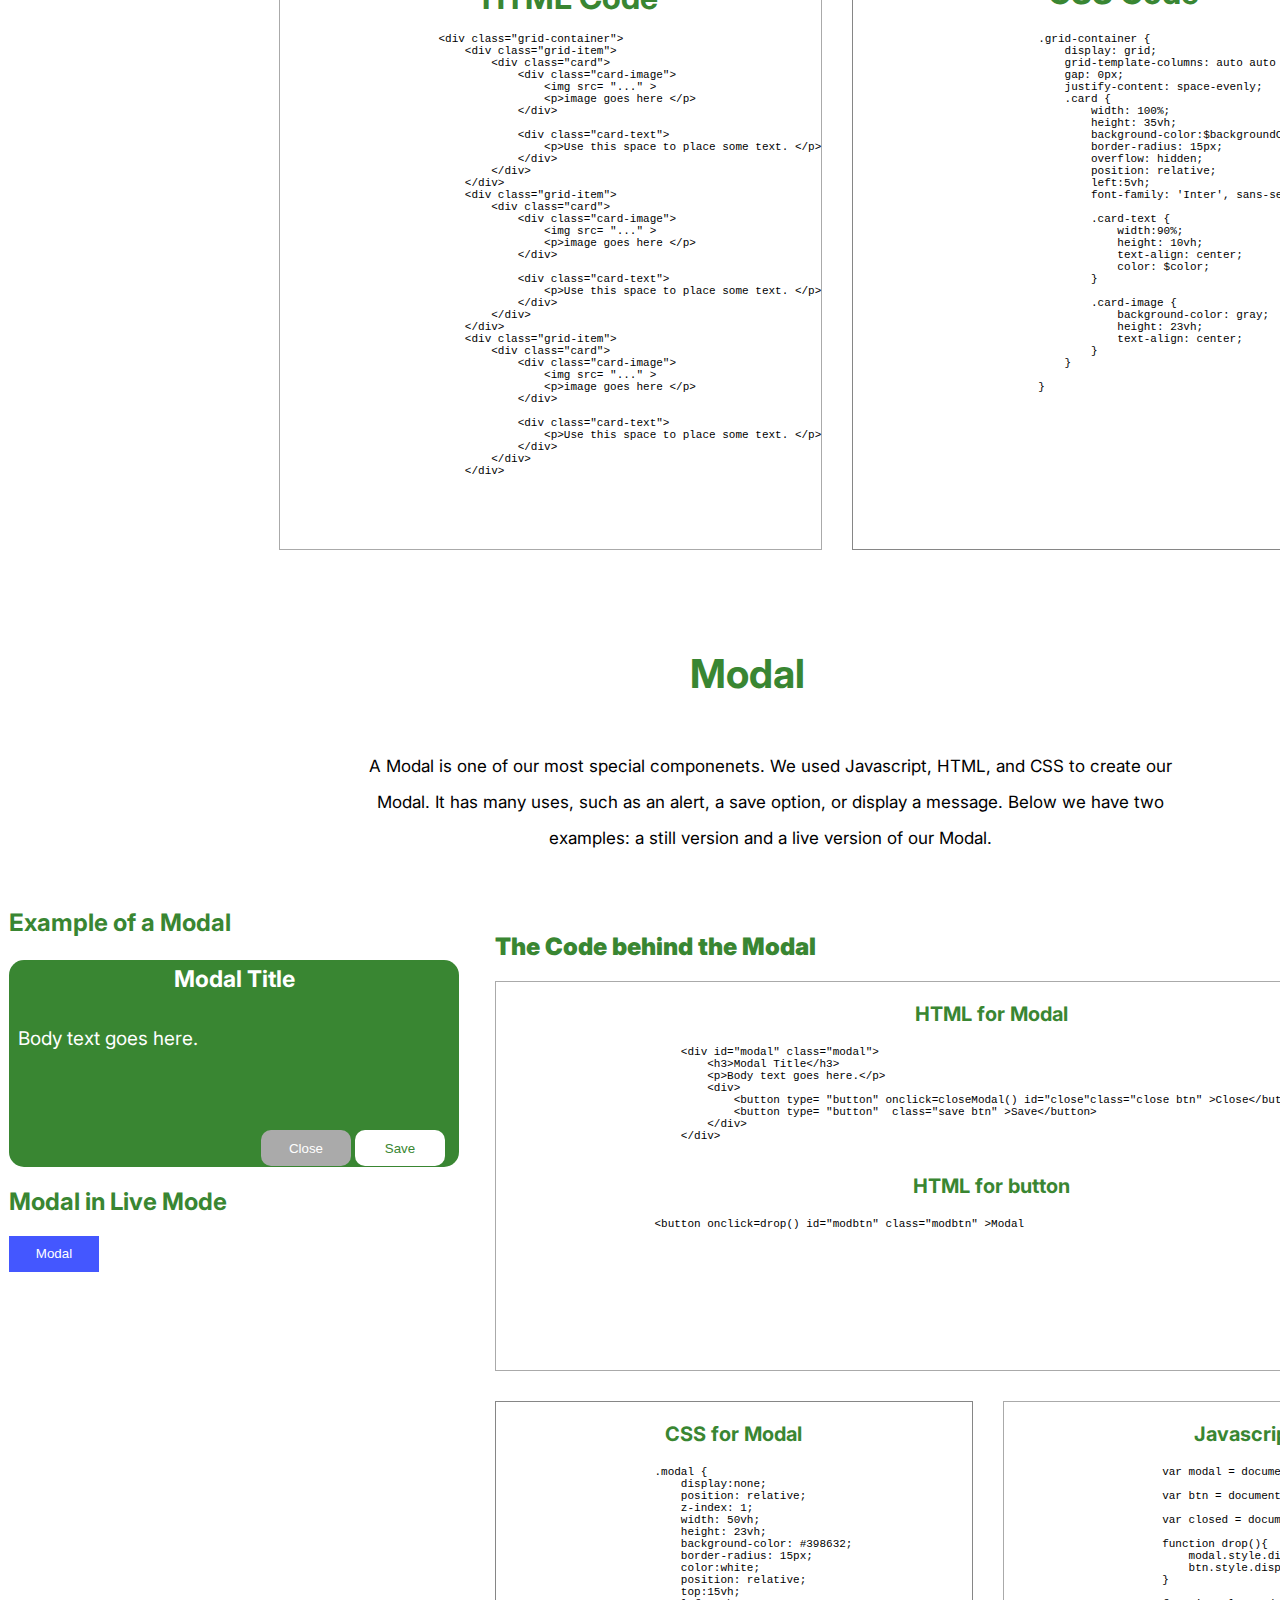
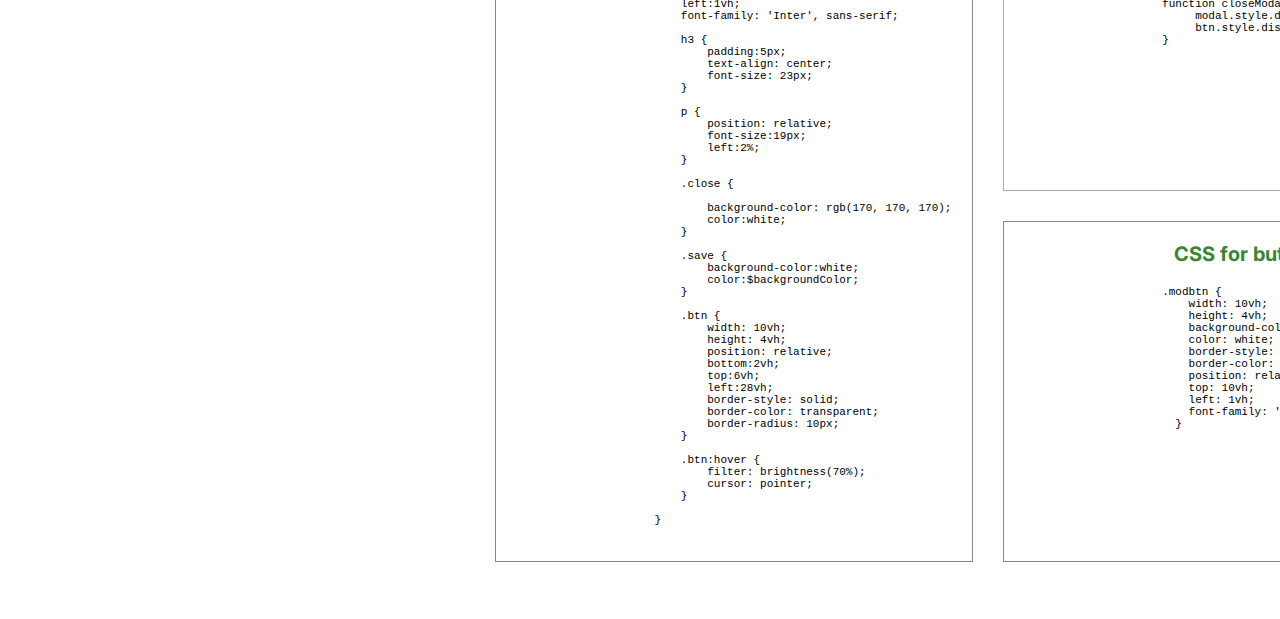
==== commit 98486267: "Add files via upload" ====
--- a/index.html
+++ b/index.html
@@ -136,7 +136,7 @@
      
 
     
-        <h2 id="ex">Example</h2>
+        <!-- <h2 id="ex">Example</h2> -->
 
             <div class="herobar" >
                 <div class="grid"> 
@@ -246,7 +246,7 @@
                 <p>The Navbar is one of our most used components. It goes at the very top of the page as the first component you will use. Navbars are often used as a hub for quick links, contact information, and ways to get to different parts of your website. Our Navbar comes with three links and a space to put the title of your website, but you can add more if you wish.</p>
         </div>
 
-        <h2>Example</h2>
+        <!-- <h2>Example</h2> -->
 
         <nav class="nav">
         
@@ -659,7 +659,7 @@
         <h1 class="header">Modal</h1>
         <p class="paragraph" id="para3">A Modal is one of our most special componenets. We used Javascript, HTML, and CSS to create our Modal. It has many uses, such as an alert, a save option, or display a message. Below we have two examples: a still version and a live version of our Modal. </p>
        
-        <h2>Example of a Modal</h2>
+        <h2 id="exhed">Example of a Modal</h2>
         <div class="exmodal">
             <div class="modal2">
                         <h3>Modal Title</h3>
--- a/style.css
+++ b/style.css
@@ -104,8 +104,8 @@
 .main-herobar .grid {
   display: -ms-grid;
   display: grid;
-  -ms-grid-columns: (35vh)[4];
-      grid-template-columns: repeat(4, 35vh);
+  -ms-grid-columns: (25%)[4];
+      grid-template-columns: repeat(4, 25%);
   -ms-grid-rows: (20vh)[3];
       grid-template-rows: repeat(3, 20vh);
   border-radius: 20px;
@@ -127,6 +127,7 @@
   position: relative;
   left: 10px;
   top: 8vh;
+  font-size: 40px;
 }
 
 .main-herobar .grid .main-sec1 p {
@@ -134,6 +135,7 @@
   color: black;
   position: relative;
   top: 8vh;
+  font-size: 18px;
 }
 
 .main-herobar .grid .main-sec2 {
@@ -177,7 +179,7 @@
 
 .comp {
   width: 100%;
-  height: 80vh;
+  height: 70vh;
   background-color: white;
   margin: 0px;
 }
@@ -471,7 +473,7 @@
       -ms-flex-pack: center;
           justify-content: center;
   top: 200px;
-  left: 270px;
+  left: 27vh;
   width: 70%;
   height: 200px;
 }
@@ -1814,7 +1816,7 @@
   }
   .comp #links {
     position: relative;
-    left: 4%;
+    left: -10%;
     top: 30vh;
     width: 30vh;
     margin: 0px;
@@ -2659,13 +2661,47 @@
   }
 }
 
+@media only screen and (max-width: 1024px) {
+  .html, .css {
+    overflow: scroll;
+  }
+  .start #items #step4 {
+    position: relative;
+    top: 5vh;
+  }
+  .start #items #step1 p {
+    position: relative;
+    width: 70vh;
+  }
+  .comp #links {
+    position: relative;
+    left: 4%;
+  }
+  .herobar {
+    position: relative;
+    left: 17vh;
+  }
+  .grid2 {
+    width: 100vh;
+    position: relative;
+    left: 5vh;
+  }
+  .navpage {
+    height: 140vh;
+  }
+  .nav {
+    width: 90%;
+  }
+  .nav .h1 {
+    position: relative;
+    bottom: 15vh;
+  }
+}
+
 @media only screen and (max-width: 480px) {
   #home, #comp, #start {
     width: 100%;
     height: 130vh;
-  }
-  * {
-    outline: 2px solid red;
   }
   .navvy {
     background-color: #398632;
@@ -2678,6 +2714,7 @@
     margin: 0px;
     position: relative;
     left: -4vh;
+    width: 50%;
   }
   .navvy li {
     display: inline;
@@ -3311,5 +3348,321 @@
     color: #398632;
     left: -10vh;
   }
+  .gridpage {
+    width: 100%;
+    height: 260vh;
+    background-color: white;
+  }
+  .gridpage #gridinfo {
+    width: 70%;
+    -webkit-box-pack: center;
+        -ms-flex-pack: center;
+            justify-content: center;
+    -webkit-box-align: center;
+        -ms-flex-align: center;
+            align-items: center;
+    position: relative;
+    left: 15vh;
+  }
+  .gridpage #gridinfo p {
+    text-align: center;
+    position: relative;
+    top: 20vh;
+    left: -6vh;
+  }
+  .gridpage #gridinfo h1 {
+    position: relative;
+    top: 20vh;
+    left: 1vh;
+    width: 70%;
+  }
+  .gridpage .grid-container {
+    display: -ms-grid;
+    display: grid;
+    -ms-grid-columns: auto auto auto;
+        grid-template-columns: auto auto auto;
+    gap: 10px;
+    -webkit-box-pack: space-evenly;
+        -ms-flex-pack: space-evenly;
+            justify-content: space-evenly;
+    position: relative;
+    top: 25vh;
+    left: -2vh;
+  }
+  .gridpage .grid-container .card {
+    width: 80%;
+    height: 25vh;
+    background-color: #398632;
+    border-radius: 15px;
+    overflow: hidden;
+    position: relative;
+    left: 5vh;
+  }
+  .gridpage .grid-container .card .card-text {
+    width: 90%;
+    height: 10vh;
+    text-align: center;
+    color: white;
+  }
+  .gridpage .grid-container .card .card-image {
+    background-color: gray;
+    height: 23vh;
+    text-align: center;
+  }
+  .grid7 {
+    display: -ms-grid;
+    display: grid;
+    width: 70%;
+    grid-gap: 30px;
+    -ms-grid-columns: (50vh)[1];
+        grid-template-columns: repeat(1, 50vh);
+    -ms-grid-rows: (20vh)[3];
+        grid-template-rows: repeat(3, 20vh);
+    position: relative;
+    top: 25vh;
+    left: -30vh;
+  }
+  .grid7 .html {
+    grid-row: span 3;
+    grid-column: span 1;
+    border-style: solid;
+    border-width: .7px;
+    border-color: #aaaaaa;
+  }
+  .grid7 .html h1 {
+    color: #398632;
+    position: relative;
+    left: -10vh;
+    top: 5px;
+    text-align: center;
+  }
+  .grid7 .css {
+    grid-row: span 3;
+    grid-column: span 1;
+    border-style: solid;
+    border-color: #868686;
+    border-width: .7px;
+    position: relative;
+  }
+  .grid7 .css h1 {
+    position: relative;
+    text-align: center;
+    color: #398632;
+    left: -10vh;
+  }
+  .modalpage {
+    width: 100%;
+    height: 260vh;
+    background-color: white;
+  }
+  .modalpage h2 {
+    position: relative;
+    top: 40vh;
+    left: 1vh;
+    color: #398632;
+    width: 50vh;
+  }
+  .modalpage #exhed {
+    position: relative;
+    top: 10vh;
+  }
+  .modalpage h1 {
+    position: relative;
+    left: 6vh;
+    width: 50vh;
+  }
+  .modalpage #para3 {
+    position: relative;
+    padding: 5px;
+    top: 7vh;
+    left: 6vh;
+    text-align: center;
+    width: 50vh;
+  }
+  .exmodal {
+    position: relative;
+    left: 70vh;
+    top: 20vh;
+    width: 0vh;
+    height: 0vh;
+  }
+  .modal2 {
+    width: 50vh;
+    height: 23vh;
+    background-color: #398632;
+    border-radius: 15px;
+    color: white;
+    position: relative;
+    right: 75vh;
+    bottom: 7vh;
+    left: -69vh;
+  }
+  .modal2 h3 {
+    padding: 5px;
+    text-align: center;
+    font-size: 23px;
+  }
+  .modal2 p {
+    position: relative;
+    font-size: 19px;
+    left: 2%;
+  }
+  .modal2 .close {
+    width: 10vh;
+    height: 4vh;
+    background-color: #aaaaaa;
+    color: white;
+    border-style: solid;
+    border-color: transparent;
+    border-radius: 10px;
+    position: relative;
+    bottom: 2vh;
+  }
+  .modal2 .save {
+    width: 10vh;
+    height: 4vh;
+    background-color: white;
+    color: #398632;
+    border-style: solid;
+    border-color: transparent;
+    border-radius: 10px;
+    position: relative;
+    bottom: 2vh;
+  }
+  .modal {
+    display: none;
+    position: relative;
+    z-index: 1;
+    width: 50vh;
+    height: 23vh;
+    background-color: #398632;
+    border-radius: 15px;
+    color: white;
+    position: relative;
+    top: 45vh;
+    left: 1vh;
+    margin: 0;
+  }
+  .modal h3 {
+    padding: 5px;
+    text-align: center;
+    font-size: 23px;
+  }
+  .modal p {
+    position: relative;
+    font-size: 19px;
+    left: 2%;
+  }
+  .modal .close {
+    background-color: #aaaaaa;
+    color: white;
+  }
+  .modal .save {
+    background-color: white;
+    color: #398632;
+  }
+  .modal .btn {
+    width: 10vh;
+    height: 4vh;
+    position: relative;
+    bottom: 2vh;
+    top: 4vh;
+    left: 28vh;
+    border-style: solid;
+    border-color: transparent;
+    border-radius: 10px;
+  }
+  .modal .btn:hover {
+    -webkit-filter: brightness(70%);
+            filter: brightness(70%);
+    cursor: pointer;
+  }
+  #modbtns {
+    position: relative;
+    bottom: 1vh;
+    top: 7vh;
+    left: 28vh;
+    width: 25vh;
+  }
+  .modbtn {
+    width: 10vh;
+    height: 4vh;
+    background-color: #4457ff;
+    color: white;
+    border-style: solid;
+    border-color: transparent;
+    position: relative;
+    top: 40vh;
+    left: 1vh;
+  }
+  .modbtn:hover {
+    -webkit-filter: brightness(70%);
+            filter: brightness(70%);
+    cursor: pointer;
+  }
+  #codelabel {
+    position: relative;
+    left: 8vh;
+    top: 57vh;
+    width: 50vh;
+    font-size: 28px;
+  }
+  .gridcode {
+    position: relative;
+    left: 15vh;
+    top: 20vh;
+  }
+  .grid8 {
+    display: -ms-grid;
+    display: grid;
+    width: 100%;
+    grid-gap: 30px;
+    -ms-grid-columns: (50vh)[1];
+        grid-template-columns: repeat(1, 50vh);
+    -ms-grid-rows: (20vh)[4];
+        grid-template-rows: repeat(4, 20vh);
+    position: relative;
+    left: -40%;
+    top: 40vh;
+  }
+  .grid8 h3 {
+    text-align: center;
+    font-size: 20px;
+    color: #398632;
+  }
+  .grid8 code {
+    font-size: 12px;
+  }
+  .grid8 .html {
+    grid-row: span 2;
+    grid-column: span 1;
+    border-style: solid;
+    border-width: .7px;
+    border-color: #aaaaaa;
+    width: 50vh;
+  }
+  .grid8 .css {
+    grid-row: span 2;
+    grid-column: span 1;
+    border-style: solid;
+    border-color: #868686;
+    border-width: .7px;
+    position: relative;
+  }
+  .grid8 .css2 {
+    grid-row: span 2;
+    grid-column: span 1;
+    border-style: solid;
+    border-color: #868686;
+    border-width: .7px;
+  }
+  .grid8 .java {
+    grid-row: span 2;
+    grid-column: span 1;
+    border-style: solid;
+    border-width: .7px;
+    border-color: #aaaaaa;
+    overflow: scroll;
+  }
 }
 /*# sourceMappingURL=style.css.map */